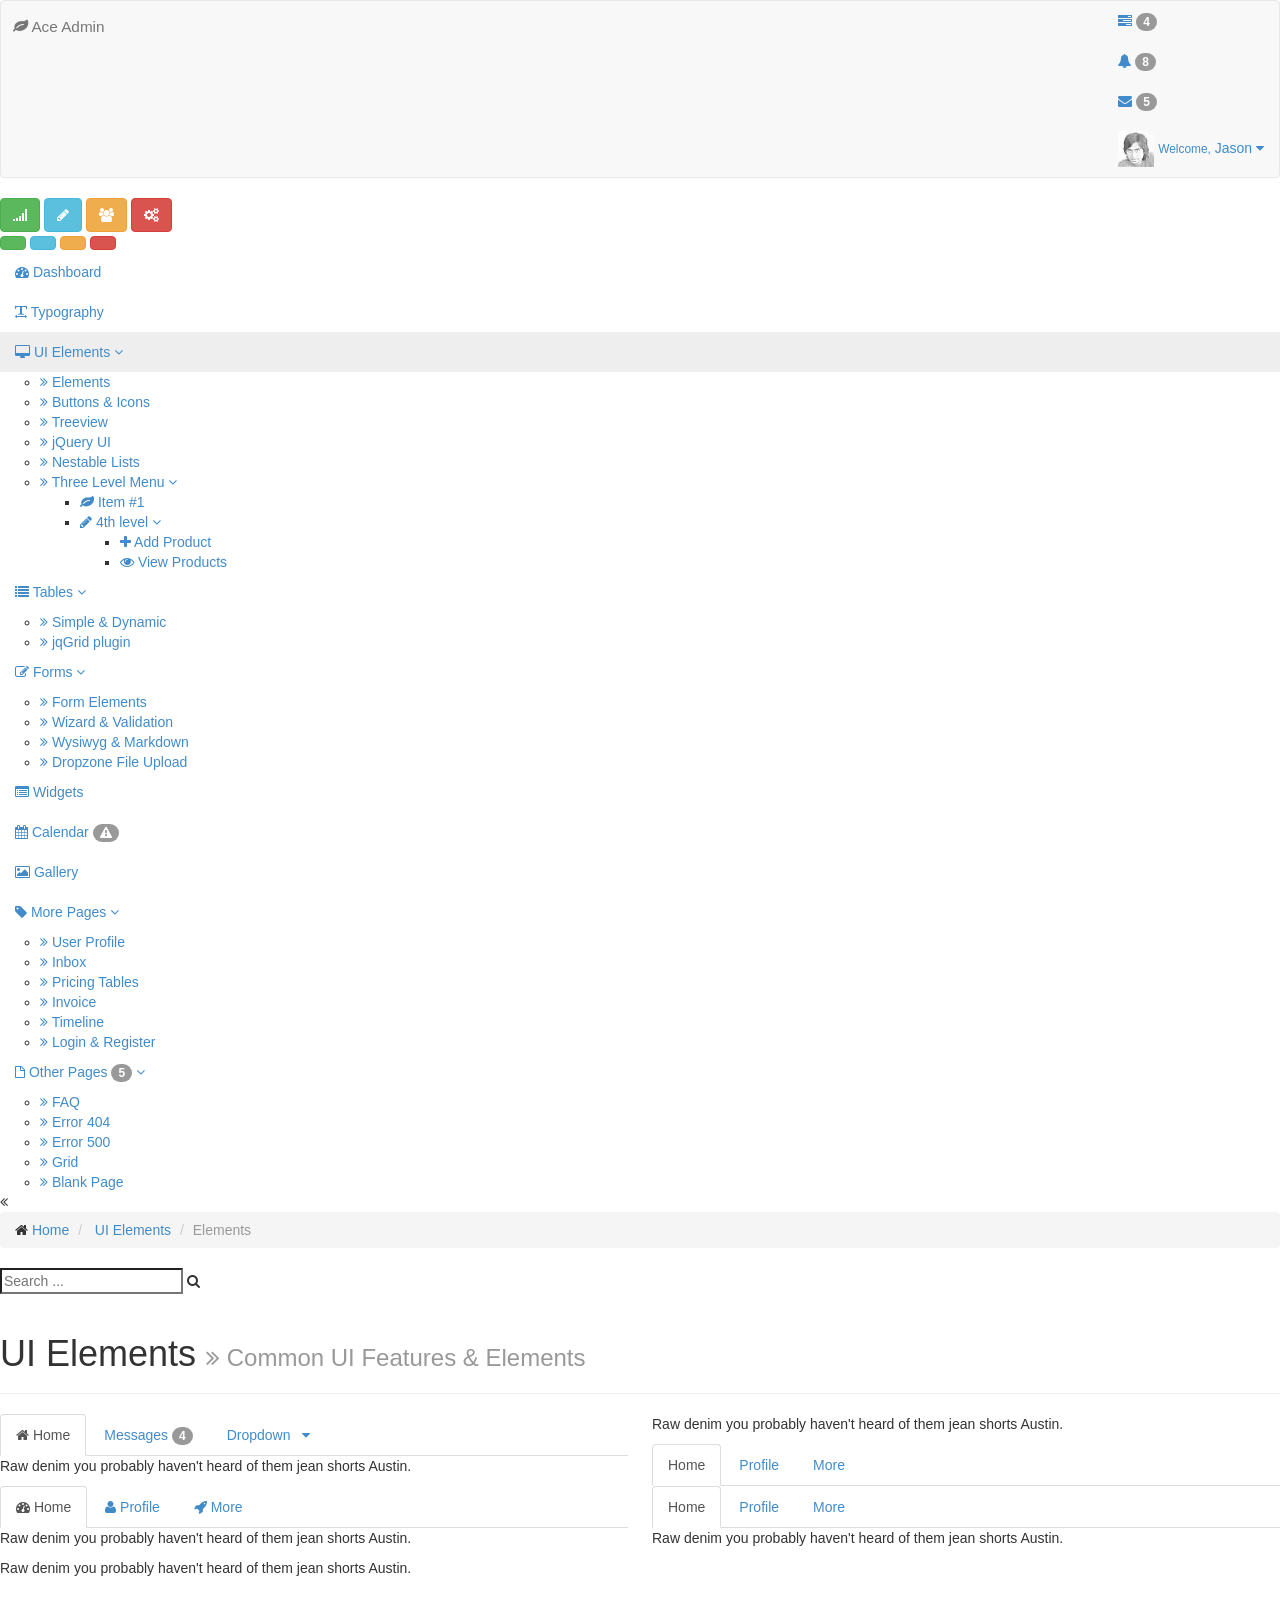
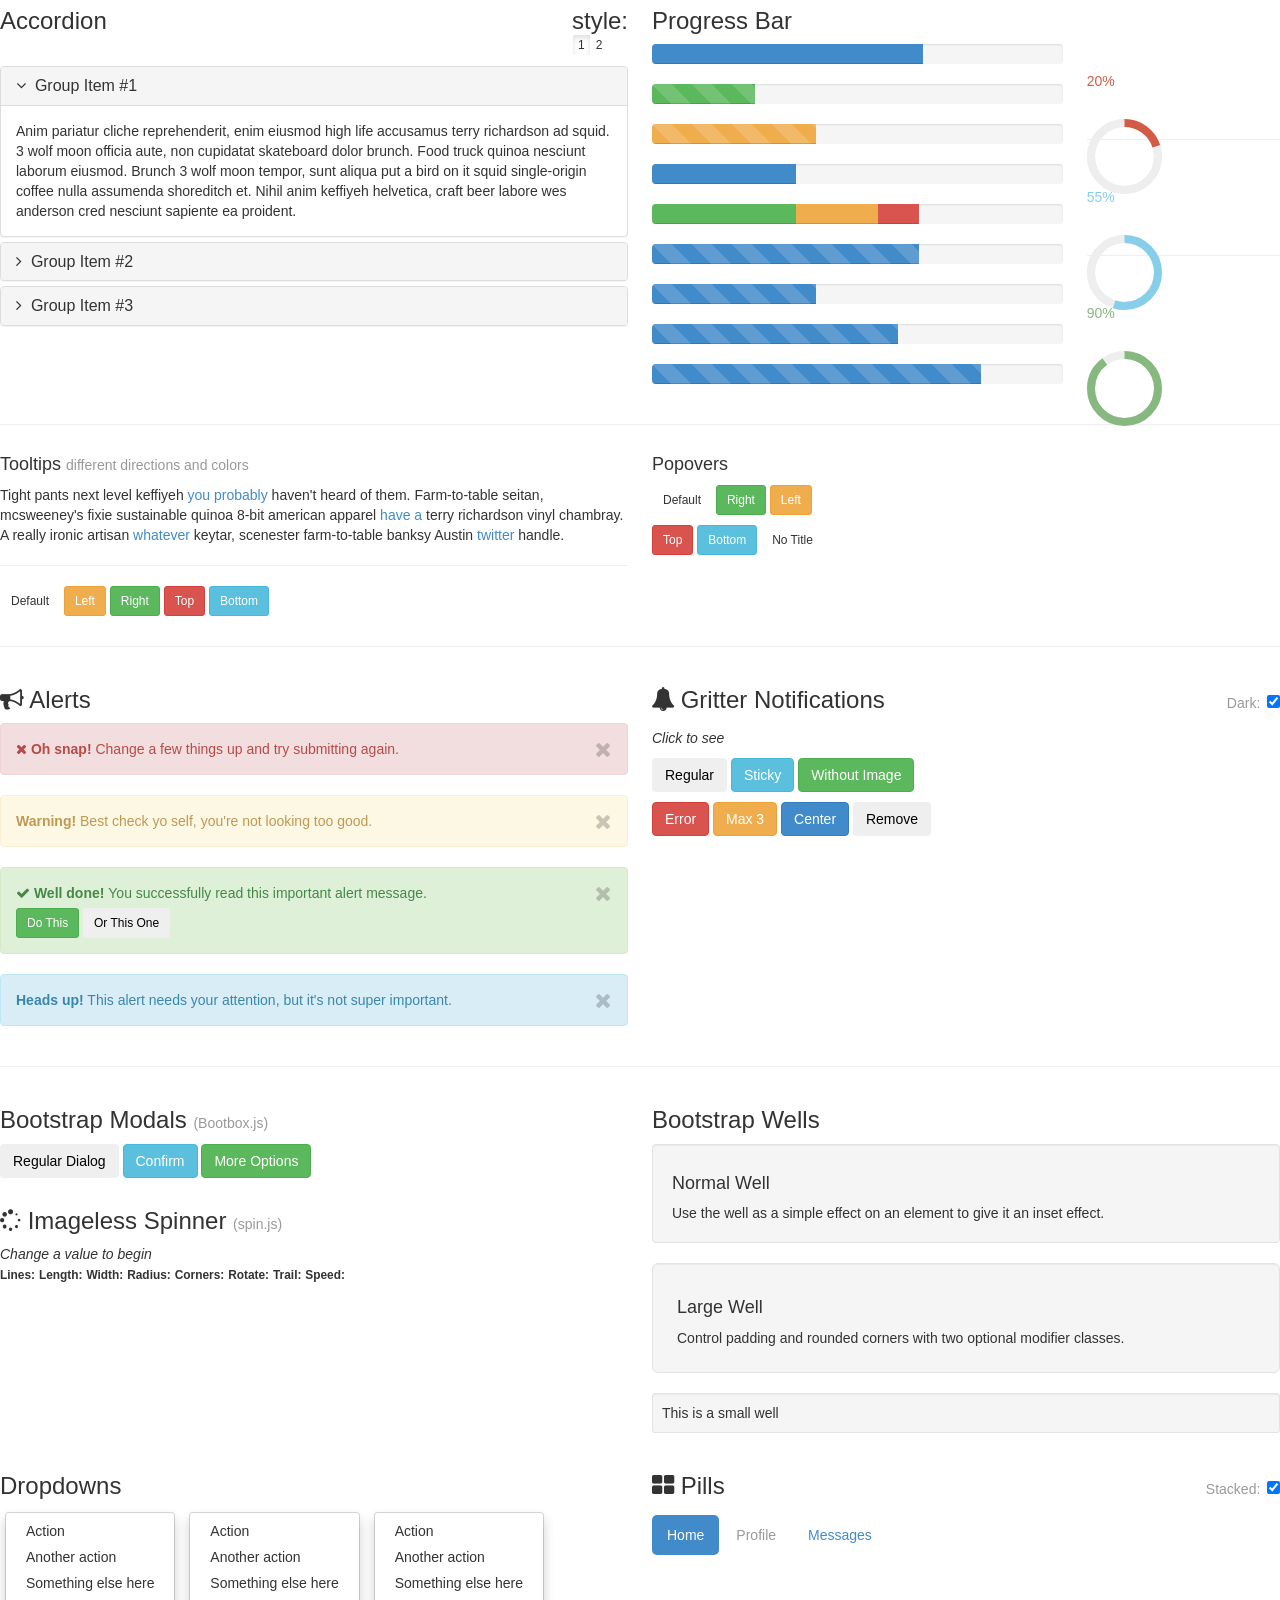
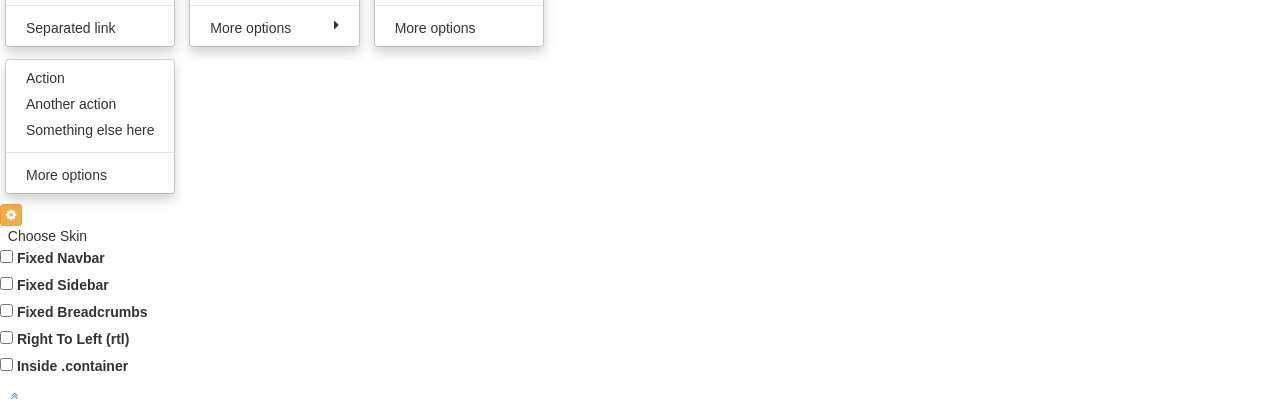
==== src/main/webapp/elements.html @ 05178389 "update" ====
<!DOCTYPE html>
<html lang="en">
	<head>
		<meta charset="utf-8" />
		<title>UI Elements - Ace Admin</title>

		<meta name="description" content="Common UI Features &amp; Elements" />
		<meta name="viewport" content="width=device-width, initial-scale=1.0" />

		<!-- basic styles -->

		<link href="assets/css/bootstrap.min.css" rel="stylesheet" />
		<link rel="stylesheet" href="assets/css/font-awesome.min.css" />

		<!--[if IE 7]>
		  <link rel="stylesheet" href="assets/css/font-awesome-ie7.min.css" />
		<![endif]-->

		<!-- page specific plugin styles -->

		<link rel="stylesheet" href="assets/css/jquery-ui-1.10.3.custom.min.css" />
		<link rel="stylesheet" href="assets/css/jquery.gritter.css" />

		<!-- fonts -->

		<link rel="stylesheet" href="http://fonts.googleapis.com/css?family=Open+Sans:400,300" />

		<!-- ace styles -->

		<link rel="stylesheet" href="assets/css/ace.min.css" />
		<link rel="stylesheet" href="assets/css/ace-rtl.min.css" />
		<link rel="stylesheet" href="assets/css/ace-skins.min.css" />

		<!--[if lte IE 8]>
		  <link rel="stylesheet" href="assets/css/ace-ie.min.css" />
		<![endif]-->

		<!-- inline styles related to this page -->

		<style>
			.spinner-preview {
				width:100px;
				height:100px;
				text-align:center;
				margin-top:60px;
			}
			
			.dropdown-preview {
				margin:0 5px;
				display:inline-block;
			}
			.dropdown-preview  > .dropdown-menu {
				display: block;
				position: static;
				margin-bottom: 5px;
			}
		</style>

		<!-- ace settings handler -->

		<script src="assets/js/ace-extra.min.js"></script>

		<!-- HTML5 shim and Respond.js IE8 support of HTML5 elements and media queries -->

		<!--[if lt IE 9]>
		<script src="assets/js/html5shiv.js"></script>
		<script src="assets/js/respond.min.js"></script>
		<![endif]-->
	</head>

	<body>
		<div class="navbar navbar-default" id="navbar">
			<script type="text/javascript">
				try{ace.settings.check('navbar' , 'fixed')}catch(e){}
			</script>

			<div class="navbar-container" id="navbar-container">
				<div class="navbar-header pull-left">
					<a href="#" class="navbar-brand">
						<small>
							<i class="icon-leaf"></i>
							Ace Admin
						</small>
					</a><!-- /.brand -->
				</div><!-- /.navbar-header -->

				<div class="navbar-header pull-right" role="navigation">
					<ul class="nav ace-nav">
						<li class="grey">
							<a data-toggle="dropdown" class="dropdown-toggle" href="#">
								<i class="icon-tasks"></i>
								<span class="badge badge-grey">4</span>
							</a>

							<ul class="pull-right dropdown-navbar dropdown-menu dropdown-caret dropdown-close">
								<li class="dropdown-header">
									<i class="icon-ok"></i>
									4 Tasks to complete
								</li>

								<li>
									<a href="#">
										<div class="clearfix">
											<span class="pull-left">Software Update</span>
											<span class="pull-right">65%</span>
										</div>

										<div class="progress progress-mini ">
											<div style="width:65%" class="progress-bar "></div>
										</div>
									</a>
								</li>

								<li>
									<a href="#">
										<div class="clearfix">
											<span class="pull-left">Hardware Upgrade</span>
											<span class="pull-right">35%</span>
										</div>

										<div class="progress progress-mini ">
											<div style="width:35%" class="progress-bar progress-bar-danger"></div>
										</div>
									</a>
								</li>

								<li>
									<a href="#">
										<div class="clearfix">
											<span class="pull-left">Unit Testing</span>
											<span class="pull-right">15%</span>
										</div>

										<div class="progress progress-mini ">
											<div style="width:15%" class="progress-bar progress-bar-warning"></div>
										</div>
									</a>
								</li>

								<li>
									<a href="#">
										<div class="clearfix">
											<span class="pull-left">Bug Fixes</span>
											<span class="pull-right">90%</span>
										</div>

										<div class="progress progress-mini progress-striped active">
											<div style="width:90%" class="progress-bar progress-bar-success"></div>
										</div>
									</a>
								</li>

								<li>
									<a href="#">
										See tasks with details
										<i class="icon-arrow-right"></i>
									</a>
								</li>
							</ul>
						</li>

						<li class="purple">
							<a data-toggle="dropdown" class="dropdown-toggle" href="#">
								<i class="icon-bell-alt icon-animated-bell"></i>
								<span class="badge badge-important">8</span>
							</a>

							<ul class="pull-right dropdown-navbar navbar-pink dropdown-menu dropdown-caret dropdown-close">
								<li class="dropdown-header">
									<i class="icon-warning-sign"></i>
									8 Notifications
								</li>

								<li>
									<a href="#">
										<div class="clearfix">
											<span class="pull-left">
												<i class="btn btn-xs no-hover btn-pink icon-comment"></i>
												New Comments
											</span>
											<span class="pull-right badge badge-info">+12</span>
										</div>
									</a>
								</li>

								<li>
									<a href="#">
										<i class="btn btn-xs btn-primary icon-user"></i>
										Bob just signed up as an editor ...
									</a>
								</li>

								<li>
									<a href="#">
										<div class="clearfix">
											<span class="pull-left">
												<i class="btn btn-xs no-hover btn-success icon-shopping-cart"></i>
												New Orders
											</span>
											<span class="pull-right badge badge-success">+8</span>
										</div>
									</a>
								</li>

								<li>
									<a href="#">
										<div class="clearfix">
											<span class="pull-left">
												<i class="btn btn-xs no-hover btn-info icon-twitter"></i>
												Followers
											</span>
											<span class="pull-right badge badge-info">+11</span>
										</div>
									</a>
								</li>

								<li>
									<a href="#">
										See all notifications
										<i class="icon-arrow-right"></i>
									</a>
								</li>
							</ul>
						</li>

						<li class="green">
							<a data-toggle="dropdown" class="dropdown-toggle" href="#">
								<i class="icon-envelope icon-animated-vertical"></i>
								<span class="badge badge-success">5</span>
							</a>

							<ul class="pull-right dropdown-navbar dropdown-menu dropdown-caret dropdown-close">
								<li class="dropdown-header">
									<i class="icon-envelope-alt"></i>
									5 Messages
								</li>

								<li>
									<a href="#">
										<img src="assets/avatars/avatar.png" class="msg-photo" alt="Alex's Avatar" />
										<span class="msg-body">
											<span class="msg-title">
												<span class="blue">Alex:</span>
												Ciao sociis natoque penatibus et auctor ...
											</span>

											<span class="msg-time">
												<i class="icon-time"></i>
												<span>a moment ago</span>
											</span>
										</span>
									</a>
								</li>

								<li>
									<a href="#">
										<img src="assets/avatars/avatar3.png" class="msg-photo" alt="Susan's Avatar" />
										<span class="msg-body">
											<span class="msg-title">
												<span class="blue">Susan:</span>
												Vestibulum id ligula porta felis euismod ...
											</span>

											<span class="msg-time">
												<i class="icon-time"></i>
												<span>20 minutes ago</span>
											</span>
										</span>
									</a>
								</li>

								<li>
									<a href="#">
										<img src="assets/avatars/avatar4.png" class="msg-photo" alt="Bob's Avatar" />
										<span class="msg-body">
											<span class="msg-title">
												<span class="blue">Bob:</span>
												Nullam quis risus eget urna mollis ornare ...
											</span>

											<span class="msg-time">
												<i class="icon-time"></i>
												<span>3:15 pm</span>
											</span>
										</span>
									</a>
								</li>

								<li>
									<a href="inbox.html">
										See all messages
										<i class="icon-arrow-right"></i>
									</a>
								</li>
							</ul>
						</li>

						<li class="light-blue">
							<a data-toggle="dropdown" href="#" class="dropdown-toggle">
								<img class="nav-user-photo" src="assets/avatars/user.jpg" alt="Jason's Photo" />
								<span class="user-info">
									<small>Welcome,</small>
									Jason
								</span>

								<i class="icon-caret-down"></i>
							</a>

							<ul class="user-menu pull-right dropdown-menu dropdown-yellow dropdown-caret dropdown-close">
								<li>
									<a href="#">
										<i class="icon-cog"></i>
										Settings
									</a>
								</li>

								<li>
									<a href="#">
										<i class="icon-user"></i>
										Profile
									</a>
								</li>

								<li class="divider"></li>

								<li>
									<a href="#">
										<i class="icon-off"></i>
										Logout
									</a>
								</li>
							</ul>
						</li>
					</ul><!-- /.ace-nav -->
				</div><!-- /.navbar-header -->
			</div><!-- /.container -->
		</div>

		<div class="main-container" id="main-container">
			<script type="text/javascript">
				try{ace.settings.check('main-container' , 'fixed')}catch(e){}
			</script>

			<div class="main-container-inner">
				<a class="menu-toggler" id="menu-toggler" href="#">
					<span class="menu-text"></span>
				</a>

				<div class="sidebar" id="sidebar">
					<script type="text/javascript">
						try{ace.settings.check('sidebar' , 'fixed')}catch(e){}
					</script>

					<div class="sidebar-shortcuts" id="sidebar-shortcuts">
						<div class="sidebar-shortcuts-large" id="sidebar-shortcuts-large">
							<button class="btn btn-success">
								<i class="icon-signal"></i>
							</button>

							<button class="btn btn-info">
								<i class="icon-pencil"></i>
							</button>

							<button class="btn btn-warning">
								<i class="icon-group"></i>
							</button>

							<button class="btn btn-danger">
								<i class="icon-cogs"></i>
							</button>
						</div>

						<div class="sidebar-shortcuts-mini" id="sidebar-shortcuts-mini">
							<span class="btn btn-success"></span>

							<span class="btn btn-info"></span>

							<span class="btn btn-warning"></span>

							<span class="btn btn-danger"></span>
						</div>
					</div><!-- #sidebar-shortcuts -->

					<ul class="nav nav-list">
						<li>
							<a href="index.html">
								<i class="icon-dashboard"></i>
								<span class="menu-text"> Dashboard </span>
							</a>
						</li>

						<li>
							<a href="typography.html">
								<i class="icon-text-width"></i>
								<span class="menu-text"> Typography </span>
							</a>
						</li>

						<li class="active open">
							<a href="#" class="dropdown-toggle">
								<i class="icon-desktop"></i>
								<span class="menu-text"> UI Elements </span>

								<b class="arrow icon-angle-down"></b>
							</a>

							<ul class="submenu">
								<li class="active">
									<a href="elements.html">
										<i class="icon-double-angle-right"></i>
										Elements
									</a>
								</li>

								<li>
									<a href="buttons.html">
										<i class="icon-double-angle-right"></i>
										Buttons &amp; Icons
									</a>
								</li>

								<li>
									<a href="treeview.html">
										<i class="icon-double-angle-right"></i>
										Treeview
									</a>
								</li>

								<li>
									<a href="jquery-ui.html">
										<i class="icon-double-angle-right"></i>
										jQuery UI
									</a>
								</li>

								<li>
									<a href="nestable-list.html">
										<i class="icon-double-angle-right"></i>
										Nestable Lists
									</a>
								</li>

								<li>
									<a href="#" class="dropdown-toggle">
										<i class="icon-double-angle-right"></i>

										Three Level Menu
										<b class="arrow icon-angle-down"></b>
									</a>

									<ul class="submenu">
										<li>
											<a href="#">
												<i class="icon-leaf"></i>
												Item #1
											</a>
										</li>

										<li>
											<a href="#" class="dropdown-toggle">
												<i class="icon-pencil"></i>

												4th level
												<b class="arrow icon-angle-down"></b>
											</a>

											<ul class="submenu">
												<li>
													<a href="#">
														<i class="icon-plus"></i>
														Add Product
													</a>
												</li>

												<li>
													<a href="#">
														<i class="icon-eye-open"></i>
														View Products
													</a>
												</li>
											</ul>
										</li>
									</ul>
								</li>
							</ul>
						</li>

						<li>
							<a href="#" class="dropdown-toggle">
								<i class="icon-list"></i>
								<span class="menu-text"> Tables </span>

								<b class="arrow icon-angle-down"></b>
							</a>

							<ul class="submenu">
								<li>
									<a href="tables.html">
										<i class="icon-double-angle-right"></i>
										Simple &amp; Dynamic
									</a>
								</li>

								<li>
									<a href="jqgrid.html">
										<i class="icon-double-angle-right"></i>
										jqGrid plugin
									</a>
								</li>
							</ul>
						</li>

						<li>
							<a href="#" class="dropdown-toggle">
								<i class="icon-edit"></i>
								<span class="menu-text"> Forms </span>

								<b class="arrow icon-angle-down"></b>
							</a>

							<ul class="submenu">
								<li>
									<a href="form-elements.html">
										<i class="icon-double-angle-right"></i>
										Form Elements
									</a>
								</li>

								<li>
									<a href="form-wizard.html">
										<i class="icon-double-angle-right"></i>
										Wizard &amp; Validation
									</a>
								</li>

								<li>
									<a href="wysiwyg.html">
										<i class="icon-double-angle-right"></i>
										Wysiwyg &amp; Markdown
									</a>
								</li>

								<li>
									<a href="dropzone.html">
										<i class="icon-double-angle-right"></i>
										Dropzone File Upload
									</a>
								</li>
							</ul>
						</li>

						<li>
							<a href="widgets.html">
								<i class="icon-list-alt"></i>
								<span class="menu-text"> Widgets </span>
							</a>
						</li>

						<li>
							<a href="calendar.html">
								<i class="icon-calendar"></i>

								<span class="menu-text">
									Calendar
									<span class="badge badge-transparent tooltip-error" title="2&nbsp;Important&nbsp;Events">
										<i class="icon-warning-sign red bigger-130"></i>
									</span>
								</span>
							</a>
						</li>

						<li>
							<a href="gallery.html">
								<i class="icon-picture"></i>
								<span class="menu-text"> Gallery </span>
							</a>
						</li>

						<li>
							<a href="#" class="dropdown-toggle">
								<i class="icon-tag"></i>
								<span class="menu-text"> More Pages </span>

								<b class="arrow icon-angle-down"></b>
							</a>

							<ul class="submenu">
								<li>
									<a href="profile.html">
										<i class="icon-double-angle-right"></i>
										User Profile
									</a>
								</li>

								<li>
									<a href="inbox.html">
										<i class="icon-double-angle-right"></i>
										Inbox
									</a>
								</li>

								<li>
									<a href="pricing.html">
										<i class="icon-double-angle-right"></i>
										Pricing Tables
									</a>
								</li>

								<li>
									<a href="invoice.html">
										<i class="icon-double-angle-right"></i>
										Invoice
									</a>
								</li>

								<li>
									<a href="timeline.html">
										<i class="icon-double-angle-right"></i>
										Timeline
									</a>
								</li>

								<li>
									<a href="login.html">
										<i class="icon-double-angle-right"></i>
										Login &amp; Register
									</a>
								</li>
							</ul>
						</li>

						<li>
							<a href="#" class="dropdown-toggle">
								<i class="icon-file-alt"></i>

								<span class="menu-text">
									Other Pages
									<span class="badge badge-primary ">5</span>
								</span>

								<b class="arrow icon-angle-down"></b>
							</a>

							<ul class="submenu">
								<li>
									<a href="faq.html">
										<i class="icon-double-angle-right"></i>
										FAQ
									</a>
								</li>

								<li>
									<a href="error-404.html">
										<i class="icon-double-angle-right"></i>
										Error 404
									</a>
								</li>

								<li>
									<a href="error-500.html">
										<i class="icon-double-angle-right"></i>
										Error 500
									</a>
								</li>

								<li>
									<a href="grid.html">
										<i class="icon-double-angle-right"></i>
										Grid
									</a>
								</li>

								<li>
									<a href="blank.html">
										<i class="icon-double-angle-right"></i>
										Blank Page
									</a>
								</li>
							</ul>
						</li>
					</ul><!-- /.nav-list -->

					<div class="sidebar-collapse" id="sidebar-collapse">
						<i class="icon-double-angle-left" data-icon1="icon-double-angle-left" data-icon2="icon-double-angle-right"></i>
					</div>

					<script type="text/javascript">
						try{ace.settings.check('sidebar' , 'collapsed')}catch(e){}
					</script>
				</div>

				<div class="main-content">
					<div class="breadcrumbs" id="breadcrumbs">
						<script type="text/javascript">
							try{ace.settings.check('breadcrumbs' , 'fixed')}catch(e){}
						</script>

						<ul class="breadcrumb">
							<li>
								<i class="icon-home home-icon"></i>
								<a href="#">Home</a>
							</li>

							<li>
								<a href="#">UI Elements</a>
							</li>
							<li class="active">Elements</li>
						</ul><!-- .breadcrumb -->

						<div class="nav-search" id="nav-search">
							<form class="form-search">
								<span class="input-icon">
									<input type="text" placeholder="Search ..." class="nav-search-input" id="nav-search-input" autocomplete="off" />
									<i class="icon-search nav-search-icon"></i>
								</span>
							</form>
						</div><!-- #nav-search -->
					</div>

					<div class="page-content">
						<div class="page-header">
							<h1>
								UI Elements
								<small>
									<i class="icon-double-angle-right"></i>
									Common UI Features &amp; Elements
								</small>
							</h1>
						</div><!-- /.page-header -->

						<div class="row">
							<div class="col-xs-12">
								<!-- PAGE CONTENT BEGINS -->

								<div class="row">
									<div class="col-sm-6">
										<div class="tabbable">
											<ul class="nav nav-tabs" id="myTab">
												<li class="active">
													<a data-toggle="tab" href="#home">
														<i class="green icon-home bigger-110"></i>
														Home
													</a>
												</li>

												<li>
													<a data-toggle="tab" href="#profile">
														Messages
														<span class="badge badge-danger">4</span>
													</a>
												</li>

												<li class="dropdown">
													<a data-toggle="dropdown" class="dropdown-toggle" href="#">
														Dropdown &nbsp;
														<i class="icon-caret-down bigger-110 width-auto"></i>
													</a>

													<ul class="dropdown-menu dropdown-info">
														<li>
															<a data-toggle="tab" href="#dropdown1">@fat</a>
														</li>

														<li>
															<a data-toggle="tab" href="#dropdown2">@mdo</a>
														</li>
													</ul>
												</li>
											</ul>

											<div class="tab-content">
												<div id="home" class="tab-pane in active">
													<p>Raw denim you probably haven't heard of them jean shorts Austin.</p>
												</div>

												<div id="profile" class="tab-pane">
													<p>Food truck fixie locavore, accusamus mcsweeney's marfa nulla single-origin coffee squid.</p>
												</div>

												<div id="dropdown1" class="tab-pane">
													<p>Etsy mixtape wayfarers, ethical wes anderson tofu before they sold out mcsweeney's organic lomo retro fanny pack lo-fi farm-to-table readymade.</p>
												</div>

												<div id="dropdown2" class="tab-pane">
													<p>Trust fund seitan letterpress, keytar raw denim keffiyeh etsy art party before they sold out master cleanse gluten-free squid scenester freegan cosby sweater. Fanny pack portland seitan DIY, art party locavore wolf cliche high life echo park Austin.</p>
												</div>
											</div>
										</div>
									</div><!-- /span -->

									<div class="vspace-xs-6"></div>

									<div class="col-sm-6">
										<div class="tabbable tabs-below">
											<div class="tab-content">
												<div id="home2" class="tab-pane in active">
													<p>Raw denim you probably haven't heard of them jean shorts Austin.</p>
												</div>

												<div id="profile2" class="tab-pane">
													<p>Food truck fixie locavore, accusamus mcsweeney's marfa nulla single-origin coffee squid.</p>
												</div>

												<div id="dropdown12" class="tab-pane">
													<p>Etsy mixtape wayfarers, ethical wes anderson tofu before they sold out mcsweeney's organic lomo retro fanny pack lo-fi farm-to-table readymade.</p>
												</div>
											</div>

											<ul class="nav nav-tabs" id="myTab2">
												<li class="active">
													<a data-toggle="tab" href="#home2">Home</a>
												</li>

												<li>
													<a data-toggle="tab" href="#profile2">Profile</a>
												</li>

												<li>
													<a data-toggle="tab" href="#dropdown12">More</a>
												</li>
											</ul>
										</div>
									</div>
								</div><!-- /row -->

								<div class="space"></div>

								<div class="row">
									<div class="col-sm-6">
										<div class="tabbable tabs-left">
											<ul class="nav nav-tabs" id="myTab3">
												<li class="active">
													<a data-toggle="tab" href="#home3">
														<i class="pink icon-dashboard bigger-110"></i>
														Home
													</a>
												</li>

												<li>
													<a data-toggle="tab" href="#profile3">
														<i class="blue icon-user bigger-110"></i>
														Profile
													</a>
												</li>

												<li>
													<a data-toggle="tab" href="#dropdown13">
														<i class="icon-rocket"></i>
														More
													</a>
												</li>
											</ul>

											<div class="tab-content">
												<div id="home3" class="tab-pane in active">
													<p>Raw denim you probably haven't heard of them jean shorts Austin.</p>
													<p>Raw denim you probably haven't heard of them jean shorts Austin.</p>
												</div>

												<div id="profile3" class="tab-pane">
													<p>Food truck fixie locavore, accusamus mcsweeney's marfa nulla single-origin coffee squid.</p>
													<p>Raw denim you probably haven't heard of them jean shorts Austin.</p>
												</div>

												<div id="dropdown13" class="tab-pane">
													<p>Etsy mixtape wayfarers, ethical wes anderson tofu before they sold out mcsweeney's organic lomo retro fanny pack lo-fi farm-to-table readymade.</p>
													<p>Raw denim you probably haven't heard of them jean shorts Austin.</p>
												</div>
											</div>
										</div>
									</div><!-- /span -->

									<div class="vspace-sm-6"></div>

									<div class="col-sm-6">
										<div class="tabbable">
											<ul class="nav nav-tabs padding-12 tab-color-blue background-blue" id="myTab4">
												<li class="active">
													<a data-toggle="tab" href="#home4">Home</a>
												</li>

												<li>
													<a data-toggle="tab" href="#profile4">Profile</a>
												</li>

												<li>
													<a data-toggle="tab" href="#dropdown14">More</a>
												</li>
											</ul>

											<div class="tab-content">
												<div id="home4" class="tab-pane in active">
													<p>Raw denim you probably haven't heard of them jean shorts Austin.</p>
												</div>

												<div id="profile4" class="tab-pane">
													<p>Food truck fixie locavore, accusamus mcsweeney's marfa nulla single-origin coffee squid.</p>
												</div>

												<div id="dropdown14" class="tab-pane">
													<p>Etsy mixtape wayfarers, ethical wes anderson tofu before they sold out mcsweeney's organic lomo retro fanny pack lo-fi farm-to-table readymade.</p>
												</div>
											</div>
										</div>
									</div><!-- /span -->
								</div><!-- /row -->

								<div class="hr hr-double hr-dotted hr18"></div>

								<div class="row">
									<div class="col-sm-6">
										<h3 class="row header smaller lighter blue">
											<span class="col-xs-6"> Accordion </span><!-- /span -->

											<span class="col-xs-6">
												<span class="pull-right inline">
													<span class="grey smaller-80 bolder">style:</span>

													<span class="btn-toolbar inline middle no-margin">
														<span id="accordion-style" data-toggle="buttons" class="btn-group no-margin">
															<label class="btn btn-xs btn-yellow active">
																<input type="radio" value="1" />
																1
															</label>

															<label class="btn btn-xs btn-yellow">
																<input type="radio" value="2" />
																2
															</label>
														</span>
													</span>
												</span>
											</span><!-- /span -->
										</h3>

										<div id="accordion" class="accordion-style1 panel-group">
											<div class="panel panel-default">
												<div class="panel-heading">
													<h4 class="panel-title">
														<a class="accordion-toggle" data-toggle="collapse" data-parent="#accordion" href="#collapseOne">
															<i class="icon-angle-down bigger-110" data-icon-hide="icon-angle-down" data-icon-show="icon-angle-right"></i>
															&nbsp;Group Item #1
														</a>
													</h4>
												</div>

												<div class="panel-collapse collapse in" id="collapseOne">
													<div class="panel-body">
														Anim pariatur cliche reprehenderit, enim eiusmod high life accusamus terry richardson ad squid. 3 wolf moon officia aute, non cupidatat skateboard dolor brunch. Food truck quinoa nesciunt laborum eiusmod. Brunch 3 wolf moon tempor, sunt aliqua put a bird on it squid single-origin coffee nulla assumenda shoreditch et. Nihil anim keffiyeh helvetica, craft beer labore wes anderson cred nesciunt sapiente ea proident.
													</div>
												</div>
											</div>

											<div class="panel panel-default">
												<div class="panel-heading">
													<h4 class="panel-title">
														<a class="accordion-toggle collapsed" data-toggle="collapse" data-parent="#accordion" href="#collapseTwo">
															<i class="icon-angle-right bigger-110" data-icon-hide="icon-angle-down" data-icon-show="icon-angle-right"></i>
															&nbsp;Group Item #2
														</a>
													</h4>
												</div>

												<div class="panel-collapse collapse" id="collapseTwo">
													<div class="panel-body">
														Anim pariatur cliche reprehenderit, enim eiusmod high life accusamus terry richardson ad squid. 3 wolf moon officia aute, non cupidatat skateboard dolor brunch. Food truck quinoa nesciunt laborum eiusmod. Brunch 3 wolf moon tempor, sunt aliqua put a bird on it squid single-origin coffee nulla assumenda shoreditch et. Nihil anim keffiyeh helvetica, craft beer labore wes anderson cred nesciunt sapiente ea proident.
													</div>
												</div>
											</div>

											<div class="panel panel-default">
												<div class="panel-heading">
													<h4 class="panel-title">
														<a class="accordion-toggle collapsed" data-toggle="collapse" data-parent="#accordion" href="#collapseThree">
															<i class="icon-angle-right bigger-110" data-icon-hide="icon-angle-down" data-icon-show="icon-angle-right"></i>
															&nbsp;Group Item #3
														</a>
													</h4>
												</div>

												<div class="panel-collapse collapse" id="collapseThree">
													<div class="panel-body">
														Anim pariatur cliche reprehenderit, enim eiusmod high life accusamus terry richardson ad squid. 3 wolf moon officia aute, non cupidatat skateboard dolor brunch. Food truck quinoa nesciunt laborum eiusmod. Brunch 3 wolf moon tempor, sunt aliqua put a bird on it squid single-origin coffee nulla assumenda shoreditch et.
													</div>
												</div>
											</div>
										</div>
									</div><!-- /span -->

									<div class="col-sm-6">
										<h3 class="header smaller lighter green">Progress Bar</h3>

										<div class="row">
											<div class="col-xs-8">
												<div class="progress" data-percent="66%">
													<div class="progress-bar" style="width:66%;"></div>
												</div>

												<div class="progress progress-striped" data-percent="25%">
													<div class="progress-bar progress-bar-success" style="width: 25%;"></div>
												</div>

												<div class="progress progress-small progress-striped active">
													<div class="progress-bar progress-bar-warning" style="width: 40%;"></div>
												</div>

												<div class="progress progress-mini">
													<div class="progress-bar progress-danger" style="width: 35%;"></div>
												</div>

												<div class="progress">
													<div class="progress-bar progress-bar-success" style="width: 35%;"></div>

													<div class="progress-bar progress-bar-warning" style="width: 20%;"></div>

													<div class="progress-bar progress-bar-danger" style="width: 10%;"></div>
												</div>

												<div class="progress progress-striped">
													<div class="progress-bar progress-bar-purple" style="width: 65%"></div>
												</div>

												<div class="progress progress-striped">
													<div class="progress-bar progress-bar-pink" style="width: 40%"></div>
												</div>

												<div class="progress progress-striped active">
													<div class="progress-bar progress-bar-yellow" style="width: 60%"></div>
												</div>

												<div class="progress progress-striped">
													<div class="progress-bar progress-bar-inverse" style="width: 80%"></div>
												</div>
											</div><!-- /span -->

											<div class="col-xs-4 center">
												<div class="easy-pie-chart percentage" data-percent="20" data-color="#D15B47">
													<span class="percent">20</span>%
												</div>

												<hr />
												<div class="easy-pie-chart percentage" data-percent="55" data-color="#87CEEB">
													<span class="percent">55</span>%
												</div>

												<hr />
												<div class="easy-pie-chart percentage" data-percent="90" data-color="#87B87F">
													<span class="percent">90</span>%
												</div>
											</div><!-- /span -->
										</div><!-- /row-fluid -->
									</div><!-- /span -->
								</div><!-- /row -->

								<hr />
								<div class="row">
									<div class="col-sm-6">
										<div class="widget-box">
											<div class="widget-header">
												<h4 class="smaller">
													Tooltips
													<small>different directions and colors</small>
												</h4>
											</div>

											<div class="widget-body">
												<div class="widget-main">
													<p class="muted">
														Tight pants next level keffiyeh
														<a title="Default tooltip" data-rel="tooltip" href="#">you probably</a>
														haven't heard of them. Farm-to-table seitan, mcsweeney's fixie sustainable quinoa 8-bit american apparel
														<a title="Another tooltip" data-rel="tooltip" href="#">have a</a>
														terry richardson vinyl chambray. A really ironic artisan
														<a data-rel="tooltip" href="#" data-original-title="Another one here too">whatever</a>
														keytar, scenester farm-to-table banksy Austin
														<a title="The last tip!" data-rel="tooltip" href="#">twitter</a>
														handle.
													</p>

													<hr />
													<p>
														<span class="btn btn-sm" data-rel="tooltip" title="Default">Default</span>
														<span class="btn btn-warning btn-sm tooltip-warning" data-rel="tooltip" data-placement="left" title="Left Warning">Left</span>
														<span class="btn btn-success btn-sm tooltip-success" data-rel="tooltip" data-placement="right" title="Right Success">Right</span>
														<span class="btn btn-danger btn-sm tooltip-error" data-rel="tooltip" data-placement="top" title="Top Danger">Top</span>
														<span class="btn btn-info btn-sm tooltip-info" data-rel="tooltip" data-placement="bottom" title="Bottm Info">Bottom</span>
													</p>
												</div>
											</div>
										</div>
									</div><!-- /span -->

									<div class="col-sm-6">
										<div class="widget-box">
											<div class="widget-header">
												<h4 class="smaller">Popovers</h4>
											</div>

											<div class="widget-body">
												<div class="widget-main">
													<p>
														<span class="btn btn-sm" data-rel="popover" title="Default" data-content="Heads up! This alert needs your attention, but it's not super important.">Default</span>
														<span class="btn btn-success btn-sm tooltip-success" data-rel="popover" data-placement="right" title="<i class='icon-ok green'></i> Right Success" data-content="Well done! You successfully read this important alert message.">Right</span>
														<span class="btn btn-warning btn-sm tooltip-warning" data-rel="popover" data-placement="left" title="<i class='icon-warning-sign orange'></i> Left Warning" data-content="Warning! Best check yo self, you're not looking too good.">Left</span>
													</p>

													<p>
														<span class="btn btn-danger btn-sm tooltip-error" data-rel="popover" data-placement="top" data-original-title="<i class='icon-bolt red'></i> Top Danger" data-content="Oh snap! Change a few things up and try submitting again.">Top</span>
														<span class="btn btn-info btn-sm tooltip-info" data-rel="popover" data-placement="bottom" title="Some Info" data-content=" Heads up! This alert needs your attention, but it's not super important.">Bottom</span>
														<span class="btn btn-inverse btn-sm popover-notitle" data-rel="popover" data-placement="bottom" data-content="Popover without a title!">No Title</span>
													</p>
												</div>
											</div>
										</div>
									</div><!-- /span -->
								</div><!-- /row -->

								<hr />
								<div class="row">
									<div class="col-sm-6">
										<h3 class="header smaller lighter green">
											<i class="icon-bullhorn"></i>
											Alerts
										</h3>

										<div class="alert alert-danger">
											<button type="button" class="close" data-dismiss="alert">
												<i class="icon-remove"></i>
											</button>

											<strong>
												<i class="icon-remove"></i>
												Oh snap!
											</strong>

											Change a few things up and try submitting again.
											<br />
										</div>

										<div class="alert alert-warning">
											<button type="button" class="close" data-dismiss="alert">
												<i class="icon-remove"></i>
											</button>
											<strong>Warning!</strong>

											Best check yo self, you're not looking too good.
											<br />
										</div>

										<div class="alert alert-block alert-success">
											<button type="button" class="close" data-dismiss="alert">
												<i class="icon-remove"></i>
											</button>

											<p>
												<strong>
													<i class="icon-ok"></i>
													Well done!
												</strong>
												You successfully read this important alert message.
											</p>

											<p>
												<button class="btn btn-sm btn-success">Do This</button>
												<button class="btn btn-sm">Or This One</button>
											</p>
										</div>

										<div class="alert alert-info">
											<button type="button" class="close" data-dismiss="alert">
												<i class="icon-remove"></i>
											</button>
											<strong>Heads up!</strong>

											This alert needs your attention, but it's not super important.
											<br />
										</div>
									</div><!-- /span -->

									<div class="col-sm-6">
										<h3 class="row header smaller lighter orange">
											<span class="col-sm-8">
												<i class="icon-bell-alt"></i>
												Gritter Notifications
											</span><!-- /span -->

											<span class="col-sm-4">
												<label class="pull-right inline">
													<small class="muted">Dark:</small>

													<input id="gritter-light" checked="" type="checkbox" class="ace ace-switch ace-switch-5" />
													<span class="lbl"></span>
												</label>
											</span><!-- /span -->
										</h3>

										<p>
											<i>Click to see</i>
										</p>

										<p>
											<button class="btn" id="gritter-regular">Regular</button>
											<button class="btn btn-info" id="gritter-sticky">Sticky</button>
											<button class="btn btn-success" id="gritter-without-image">Without Image</button>
										</p>

										<p>
											<button class="btn btn-danger" id="gritter-error">Error</button>
											<button class="btn btn-warning" id="gritter-max3">Max 3</button>
											<button class="btn btn-primary" id="gritter-center">Center</button>
											<button class="btn btn-inverse" id="gritter-remove">Remove</button>
										</p>
									</div><!-- /span -->
								</div><!-- /row -->

								<hr />
								<div class="row">
									<div class="col-sm-6">
										<div>
											<h3 class="header smaller lighter purple">
												Bootstrap Modals
												<small>(Bootbox.js)</small>
											</h3>

											<p>
												<button class="btn" id="bootbox-regular">Regular Dialog</button>
												<button class="btn btn-info" id="bootbox-confirm">Confirm</button>
												<button class="btn btn-success" id="bootbox-options">More Options</button>
											</p>
										</div><!-- /row -->

										<div class="space-24"></div>

										<div class="row">
											<div class="col-xs-12">
												<h3 class="header smaller lighter grey">
													<i class="icon-spinner icon-spin orange bigger-125"></i>
													Imageless Spinner
													<small>(spin.js)</small>
												</h3>
											</div>

											<div class="col-xs-12">
												<i>Change a value to begin</i>

												<div class="pull-right center spinner-preview" id="spinner-preview"></div>

												<form class="form-horizontal" id="spinner-opts">
													<label>
														<small class="lighter">Lines:</small>

														<input class="hidden" type="text" name="lines" data-min="5" data-max="16" data-step="2" value="12" />
													</label>

													<label>
														<small class="lighter">Length:</small>

														<input class="hidden" type="text" name="length" data-min="0" data-max="30" value="7" />
													</label>

													<label>
														<small class="lighter">Width:</small>

														<input class="hidden" type="text" name="width" data-min="2" data-max="20" value="4" />
													</label>

													<label>
														<small class="lighter">Radius:</small>

														<input class="hidden" type="text" name="radius" data-min="0" data-max="40" value="10" />
													</label>

													<label>
														<small class="lighter">Corners:</small>

														<input class="hidden" type="text" name="corners" data-min="0" data-max="1" data-step="0.1" value="1" />
													</label>

													<label>
														<small class="lighter">Rotate:</small>

														<input class="hidden" type="text" name="rotate" data-min="0" data-max="90" value="0" />
													</label>

													<label>
														<small class="lighter">Trail:</small>

														<input class="hidden" type="text" name="trail" data-min="10" data-max="100" value="60" />
													</label>

													<label>
														<small class="lighter">Speed:</small>

														<input class="hidden" type="text" name="speed" data-min="0.5" data-max="2.2" data-step="0.1" value="1" />
													</label>
												</form>
											</div><!-- /row -->
										</div><!-- /row -->
									</div><!-- /span -->

									<div class="col-sm-6">
										<h3 class="header smaller lighter red">Bootstrap Wells</h3>

										<div class="well">
											<h4 class="green smaller lighter">Normal Well</h4>
											Use the well as a simple effect on an element to give it an inset effect.
										</div>

										<div class="well well-lg">
											<h4 class="blue">Large Well</h4>
											Control padding and rounded corners with two optional modifier classes.
										</div>
										<div class="well well-sm"> This is a small well </div>
									</div><!-- /span -->
								</div><!-- /row -->

								<div class="row">
									<div class="col-sm-6">
										<h3 class="header smaller lighter green">Dropdowns</h3>

										<div class="dropdown dropdown-preview">
											<ul class="dropdown-menu">
												<li>
													<a href="#" tabindex="-1">Action</a>
												</li>

												<li>
													<a href="#" tabindex="-1">Another action</a>
												</li>

												<li>
													<a href="#" tabindex="-1">Something else here</a>
												</li>

												<li class="divider"></li>

												<li>
													<a href="#" tabindex="-1">Separated link</a>
												</li>
											</ul>
										</div>

										<div class="dropdown dropdown-preview">
											<ul class="dropdown-menu dropdown-danger">
												<li>
													<a href="#" tabindex="-1">Action</a>
												</li>

												<li>
													<a href="#" tabindex="-1">Another action</a>
												</li>

												<li>
													<a href="#" tabindex="-1">Something else here</a>
												</li>

												<li class="divider"></li>

												<li class="dropdown-hover">
													<a href="#" tabindex="-1" class="clearfix">
														<span class="pull-left">More options</span>

														<i class="icon-caret-right pull-right"></i>
													</a>

													<ul class="dropdown-menu dropdown-danger  pull-right">
														<li>
															<a href="#" tabindex="-1">Second level link</a>
														</li>

														<li>
															<a href="#" tabindex="-1">Second level link</a>
														</li>

														<li>
															<a href="#" tabindex="-1">Second level link</a>
														</li>

														<li>
															<a href="#" tabindex="-1">Second level link</a>
														</li>

														<li>
															<a href="#" tabindex="-1">Second level link</a>
														</li>
													</ul>
												</li>
											</ul>
										</div>

										<div class="dropup dropdown-preview">
											<ul class="dropdown-menu dropdown-purple">
												<li>
													<a href="#" tabindex="-1">Action</a>
												</li>

												<li>
													<a href="#" tabindex="-1">Another action</a>
												</li>

												<li>
													<a href="#" tabindex="-1">Something else here</a>
												</li>

												<li class="divider"></li>

												<li class="dropdown-hover dropup">
													<a href="#" tabindex="-1">More options</a>

													<ul class="dropdown-menu pull-right">
														<li>
															<a href="#" tabindex="-1">Second level link</a>
														</li>

														<li>
															<a href="#" tabindex="-1">Second level link</a>
														</li>

														<li>
															<a href="#" tabindex="-1">Second level link</a>
														</li>

														<li>
															<a href="#" tabindex="-1">Second level link</a>
														</li>

														<li>
															<a href="#" tabindex="-1">Second level link</a>
														</li>
													</ul>
												</li>
											</ul>
										</div>

										<div class="dropup dropdown-preview">
											<ul class="dropdown-menu dropdown-light">
												<li>
													<a href="#" tabindex="-1">Action</a>
												</li>

												<li>
													<a href="#" tabindex="-1">Another action</a>
												</li>

												<li>
													<a href="#" tabindex="-1">Something else here</a>
												</li>

												<li class="divider"></li>

												<li class="dropup dropdown-hover">
													<a href="#" tabindex="-1">More options</a>

													<ul class="dropdown-menu pull-left">
														<li>
															<a href="#" tabindex="-1">Second level link</a>
														</li>

														<li>
															<a href="#" tabindex="-1">Second level link</a>
														</li>

														<li>
															<a href="#" tabindex="-1">Second level link</a>
														</li>

														<li>
															<a href="#" tabindex="-1">Second level link</a>
														</li>

														<li>
															<a href="#" tabindex="-1">Second level link</a>
														</li>
													</ul>
												</li>
											</ul>
										</div>
									</div>

									<div class="col-sm-6">
										<h3 class="row header smaller lighter blue">
											<span class="col-sm-7">
												<i class="icon-th-large"></i>
												Pills
											</span><!-- /span -->

											<span class="col-sm-5">
												<label class="pull-right inline">
													<small class="muted">Stacked:</small>

													<input id="id-pills-stacked" checked="" type="checkbox" class="ace ace-switch ace-switch-5" />
													<span class="lbl"></span>
												</label>
											</span><!-- /span -->
										</h3>

										<ul class="nav nav-pills">
											<li class="active">
												<a href="#">Home</a>
											</li>

											<li class="disabled">
												<a href="#">Profile</a>
											</li>

											<li>
												<a href="#">Messages</a>
											</li>
										</ul>
									</div>
								</div>

								<script type="text/javascript">
									var $path_assets = "assets";//this will be used in gritter alerts containing images
								</script>

								<!-- PAGE CONTENT ENDS -->
							</div><!-- /.col -->
						</div><!-- /.row -->
					</div><!-- /.page-content -->
				</div><!-- /.main-content -->

				<div class="ace-settings-container" id="ace-settings-container">
					<div class="btn btn-app btn-xs btn-warning ace-settings-btn" id="ace-settings-btn">
						<i class="icon-cog bigger-150"></i>
					</div>

					<div class="ace-settings-box" id="ace-settings-box">
						<div>
							<div class="pull-left">
								<select id="skin-colorpicker" class="hide">
									<option data-skin="default" value="#438EB9">#438EB9</option>
									<option data-skin="skin-1" value="#222A2D">#222A2D</option>
									<option data-skin="skin-2" value="#C6487E">#C6487E</option>
									<option data-skin="skin-3" value="#D0D0D0">#D0D0D0</option>
								</select>
							</div>
							<span>&nbsp; Choose Skin</span>
						</div>

						<div>
							<input type="checkbox" class="ace ace-checkbox-2" id="ace-settings-navbar" />
							<label class="lbl" for="ace-settings-navbar"> Fixed Navbar</label>
						</div>

						<div>
							<input type="checkbox" class="ace ace-checkbox-2" id="ace-settings-sidebar" />
							<label class="lbl" for="ace-settings-sidebar"> Fixed Sidebar</label>
						</div>

						<div>
							<input type="checkbox" class="ace ace-checkbox-2" id="ace-settings-breadcrumbs" />
							<label class="lbl" for="ace-settings-breadcrumbs"> Fixed Breadcrumbs</label>
						</div>

						<div>
							<input type="checkbox" class="ace ace-checkbox-2" id="ace-settings-rtl" />
							<label class="lbl" for="ace-settings-rtl"> Right To Left (rtl)</label>
						</div>

						<div>
							<input type="checkbox" class="ace ace-checkbox-2" id="ace-settings-add-container" />
							<label class="lbl" for="ace-settings-add-container">
								Inside
								<b>.container</b>
							</label>
						</div>
					</div>
				</div><!-- /#ace-settings-container -->
			</div><!-- /.main-container-inner -->

			<a href="#" id="btn-scroll-up" class="btn-scroll-up btn btn-sm btn-inverse">
				<i class="icon-double-angle-up icon-only bigger-110"></i>
			</a>
		</div><!-- /.main-container -->

		<!-- basic scripts -->

		<!--[if !IE]> -->

		<script src="http://ajax.googleapis.com/ajax/libs/jquery/2.0.3/jquery.min.js"></script>

		<!-- <![endif]-->

		<!--[if IE]>
<script src="http://ajax.googleapis.com/ajax/libs/jquery/1.10.2/jquery.min.js"></script>
<![endif]-->

		<!--[if !IE]> -->

		<script type="text/javascript">
			window.jQuery || document.write("<script src='assets/js/jquery-2.0.3.min.js'>"+"<"+"/script>");
		</script>

		<!-- <![endif]-->

		<!--[if IE]>
<script type="text/javascript">
 window.jQuery || document.write("<script src='assets/js/jquery-1.10.2.min.js'>"+"<"+"/script>");
</script>
<![endif]-->

		<script type="text/javascript">
			if("ontouchend" in document) document.write("<script src='assets/js/jquery.mobile.custom.min.js'>"+"<"+"/script>");
		</script>
		<script src="assets/js/bootstrap.min.js"></script>
		<script src="assets/js/typeahead-bs2.min.js"></script>

		<!-- page specific plugin scripts -->

		<!--[if lte IE 8]>
		  <script src="assets/js/excanvas.min.js"></script>
		<![endif]-->

		<script src="assets/js/jquery-ui-1.10.3.custom.min.js"></script>
		<script src="assets/js/jquery.ui.touch-punch.min.js"></script>
		<script src="assets/js/bootbox.min.js"></script>
		<script src="assets/js/jquery.easy-pie-chart.min.js"></script>
		<script src="assets/js/jquery.gritter.min.js"></script>
		<script src="assets/js/spin.min.js"></script>

		<!-- ace scripts -->

		<script src="assets/js/ace-elements.min.js"></script>
		<script src="assets/js/ace.min.js"></script>

		<!-- inline scripts related to this page -->

		<script type="text/javascript">
			jQuery(function($) {
				/**
				$('#myTab a[data-toggle="tab"]').on('shown.bs.tab', function (e) {
				  console.log(e.target.getAttribute("href"));
				})
				*/
			
			
				$('#accordion-style').on('click', function(ev){
					var target = $('input', ev.target);
					var which = parseInt(target.val());
					if(which == 2) $('#accordion').addClass('accordion-style2');
					 else $('#accordion').removeClass('accordion-style2');
				});
			
			
				var oldie = /msie\s*(8|7|6)/.test(navigator.userAgent.toLowerCase());
				$('.easy-pie-chart.percentage').each(function(){
					$(this).easyPieChart({
						barColor: $(this).data('color'),
						trackColor: '#EEEEEE',
						scaleColor: false,
						lineCap: 'butt',
						lineWidth: 8,
						animate: oldie ? false : 1000,
						size:75
					}).css('color', $(this).data('color'));
				});
			
				$('[data-rel=tooltip]').tooltip();
				$('[data-rel=popover]').popover({html:true});
			
			
				$('#gritter-regular').on(ace.click_event, function(){
					$.gritter.add({
						title: 'This is a regular notice!',
						text: 'This will fade out after a certain amount of time. Vivamus eget tincidunt velit. Cum sociis natoque penatibus et <a href="#" class="blue">magnis dis parturient</a> montes, nascetur ridiculus mus.',
						image: $path_assets+'/avatars/avatar1.png',
						sticky: false,
						time: '',
						class_name: (!$('#gritter-light').get(0).checked ? 'gritter-light' : '')
					});
			
					return false;
				});
			
				$('#gritter-sticky').on(ace.click_event, function(){
					var unique_id = $.gritter.add({
						title: 'This is a sticky notice!',
						text: 'Lorem ipsum dolor sit amet, consectetur adipiscing elit. Vivamus eget tincidunt velit. Cum sociis natoque penatibus et <a href="#" class="red">magnis dis parturient</a> montes, nascetur ridiculus mus.',
						image: $path_assets+'/avatars/avatar.png',
						sticky: true,
						time: '',
						class_name: 'gritter-info' + (!$('#gritter-light').get(0).checked ? ' gritter-light' : '')
					});
			
					return false;
				});
			
			
				$('#gritter-without-image').on(ace.click_event, function(){
					$.gritter.add({
						// (string | mandatory) the heading of the notification
						title: 'This is a notice without an image!',
						// (string | mandatory) the text inside the notification
						text: 'This will fade out after a certain amount of time. Vivamus eget tincidunt velit. Cum sociis natoque penatibus et <a href="#" class="orange">magnis dis parturient</a> montes, nascetur ridiculus mus.',
						class_name: 'gritter-success' + (!$('#gritter-light').get(0).checked ? ' gritter-light' : '')
					});
			
					return false;
				});
			
			
				$('#gritter-max3').on(ace.click_event, function(){
					$.gritter.add({
						title: 'This is a notice with a max of 3 on screen at one time!',
						text: 'This will fade out after a certain amount of time. Vivamus eget tincidunt velit. Cum sociis natoque penatibus et <a href="#" class="green">magnis dis parturient</a> montes, nascetur ridiculus mus.',
						image: $path_assets+'/avatars/avatar3.png',
						sticky: false,
						before_open: function(){
							if($('.gritter-item-wrapper').length >= 3)
							{
								return false;
							}
						},
						class_name: 'gritter-warning' + (!$('#gritter-light').get(0).checked ? ' gritter-light' : '')
					});
			
					return false;
				});
			
			
				$('#gritter-center').on(ace.click_event, function(){
					$.gritter.add({
						title: 'This is a centered notification',
						text: 'Just add a "gritter-center" class_name to your $.gritter.add or globally to $.gritter.options.class_name',
						class_name: 'gritter-info gritter-center' + (!$('#gritter-light').get(0).checked ? ' gritter-light' : '')
					});
			
					return false;
				});
				
				$('#gritter-error').on(ace.click_event, function(){
					$.gritter.add({
						title: 'This is a warning notification',
						text: 'Just add a "gritter-light" class_name to your $.gritter.add or globally to $.gritter.options.class_name',
						class_name: 'gritter-error' + (!$('#gritter-light').get(0).checked ? ' gritter-light' : '')
					});
			
					return false;
				});
					
			
				$("#gritter-remove").on(ace.click_event, function(){
					$.gritter.removeAll();
					return false;
				});
					
			
				///////
			
			
				$("#bootbox-regular").on(ace.click_event, function() {
					bootbox.prompt("What is your name?", function(result) {
						if (result === null) {
							//Example.show("Prompt dismissed");
						} else {
							//Example.show("Hi <b>"+result+"</b>");
						}
					});
				});
					
				$("#bootbox-confirm").on(ace.click_event, function() {
					bootbox.confirm("Are you sure?", function(result) {
						if(result) {
							//
						}
					});
				});
					
				$("#bootbox-options").on(ace.click_event, function() {
					bootbox.dialog({
						message: "<span class='bigger-110'>I am a custom dialog with smaller buttons</span>",
						buttons: 			
						{
							"success" :
							 {
								"label" : "<i class='icon-ok'></i> Success!",
								"className" : "btn-sm btn-success",
								"callback": function() {
									//Example.show("great success");
								}
							},
							"danger" :
							{
								"label" : "Danger!",
								"className" : "btn-sm btn-danger",
								"callback": function() {
									//Example.show("uh oh, look out!");
								}
							}, 
							"click" :
							{
								"label" : "Click ME!",
								"className" : "btn-sm btn-primary",
								"callback": function() {
									//Example.show("Primary button");
								}
							}, 
							"button" :
							{
								"label" : "Just a button...",
								"className" : "btn-sm"
							}
						}
					});
				});
			
			
			
				$('#spinner-opts small').css({display:'inline-block', width:'60px'})
			
				var slide_styles = ['', 'green','red','purple','orange', 'dark'];
				var ii = 0;
				$("#spinner-opts input[type=text]").each(function() {
					var $this = $(this);
					$this.hide().after('<span />');
					$this.next().addClass('ui-slider-small').
					addClass("inline ui-slider-"+slide_styles[ii++ % slide_styles.length]).
					css({'width':'125px'}).slider({
						value:parseInt($this.val()),
						range: "min",
						animate:true,
						min: parseInt($this.data('min')),
						max: parseInt($this.data('max')),
						step: parseFloat($this.data('step')),
						slide: function( event, ui ) {
							$this.attr('value', ui.value);
							spinner_update();
						}
					});
				});
			
			
			
			
			
				$.fn.spin = function(opts) {
					this.each(function() {
					  var $this = $(this),
						  data = $this.data();
			
					  if (data.spinner) {
						data.spinner.stop();
						delete data.spinner;
					  }
					  if (opts !== false) {
						data.spinner = new Spinner($.extend({color: $this.css('color')}, opts)).spin(this);
					  }
					});
					return this;
				};
			
				function spinner_update() {
					var opts = {};
					$('#spinner-opts input[type=text]').each(function() {
						opts[this.name] = parseFloat(this.value);
					});
					$('#spinner-preview').spin(opts);
				}
			
			
			
				$('#id-pills-stacked').removeAttr('checked').on('click', function(){
					$('.nav-pills').toggleClass('nav-stacked');
				});
			
			
			});
		</script>
	</body>
</html>
---- src/main/webapp/assets/css/ace.min.css ----
html{min-height:100%;position:relative}body{padding-bottom:0;background-color:#e4e6e9;min-height:100%;font-family:'Open Sans';font-size:13px;color:#393939;line-height:1.5}body.navbar-fixed{padding-top:45px}body.breadcrumbs-fixed{padding-top:86px}.main-container{position:static;padding:0}.main-container:after{background-color:#FFF;bottom:0;content:"";display:block;max-width:inherit;position:fixed;top:0;width:100%;z-index:-2}@media(min-width:768px){.container.main-container:after{-webkit-box-shadow:0 0 0 1px rgba(0,0,0,0.1);box-shadow:0 0 0 1px rgba(0,0,0,0.1)}}.main-container>.main-container-inner{position:relative}.container.main-container .sidebar.sidebar-fixed,.container.main-container .sidebar.sidebar-fixed:before{left:auto}.main-content{margin-left:190px;margin-right:0;margin-top:0;min-height:100%;padding:0}.page-content{background:#fff;margin:0;padding:8px 20px 24px}.page-header{margin:0 0 12px;border-bottom:1px dotted #e2e2e2;padding-bottom:16px;padding-top:7px}.page-header h1{padding:0;margin:0 8px;font-size:24px;font-weight:lighter;color:#2679b5}.page-header h1 small{margin:0 6px;font-size:14px;font-weight:normal;color:#8089a0}[class*=" icon-"],[class^="icon-"]{display:inline-block;text-align:center}a:focus,a:active{text-decoration:none}h1{font-size:32px;font-weight:normal;font-family:"Open Sans","Helvetica Neue",Helvetica,Arial,sans-serif}h1.smaller{font-size:31px}h1.bigger{font-size:33px}h1.block{margin-bottom:16px}h2{font-size:26px;font-weight:normal;font-family:"Open Sans","Helvetica Neue",Helvetica,Arial,sans-serif}h2.smaller{font-size:25px}h2.bigger{font-size:27px}h2.block{margin-bottom:16px}h3{font-size:22px;font-weight:normal;font-family:"Open Sans","Helvetica Neue",Helvetica,Arial,sans-serif}h3.smaller{font-size:21px}h3.bigger{font-size:23px}h3.block{margin-bottom:16px}h4{font-size:18px;font-weight:normal;font-family:"Open Sans","Helvetica Neue",Helvetica,Arial,sans-serif}h4.smaller{font-size:17px}h4.bigger{font-size:19px}h4.block{margin-bottom:16px}h5{font-size:15px;font-weight:normal;font-family:"Open Sans","Helvetica Neue",Helvetica,Arial,sans-serif}h5.smaller{font-size:14px}h5.bigger{font-size:16px}h5.block{margin-bottom:16px}h6{font-size:13px;font-weight:normal;font-family:"Open Sans","Helvetica Neue",Helvetica,Arial,sans-serif}h6.smaller{font-size:12px}h6.bigger{font-size:14px}h6.block{margin-bottom:16px}ul,ol{margin:0 0 10px 25px;padding:0}ul.margin-5,ol.margin-5{margin-left:5px}ul.margin-10,ol.margin-10{margin-left:10px}ul.margin-15,ol.margin-15{margin-left:15px}ul.margin-20,ol.margin-20{margin-left:20px}li>ul,li>ol{margin-left:18px}.list-unstyled,.list-inline{margin-left:0}.list-unstyled>li>[class*="icon-"]:first-child,.list-inline>li>[class*="icon-"]:first-child{width:18px;text-align:center}.spaced>li{margin-top:9px;margin-bottom:9px}.spaced2>li{margin-top:15px;margin-bottom:15px}li.divider{margin-top:3px;margin-bottom:3px;height:0;font-size:0}.spaced>li.divider{margin-top:5px;margin-bottom:5px}.spaced2>li.divider{margin-top:8px;margin-bottom:8px}li.divider:before{content:"";display:inline-block}blockquote,blockquote.pull-right{border-color:#e5eaf1}.modal-content{border-radius:0;-webkit-box-shadow:none;box-shadow:none}.modal-footer{padding-top:12px;padding-bottom:14px;border-top-color:#e4e9ee;-webkit-box-shadow:none;box-shadow:none;background-color:#eff3f8}.modal-header .close{font-size:32px}.well{border-radius:0}.well h1,.well h2,.well h3,.well h4,.well h5,.well h6{margin-top:0}.well h1,.well h2,.well h3{line-height:36px}.alert{font-size:14px;border-radius:0}.alert .close{font-size:16px}.alert-block p+p{margin-top:10px}.pagination>li>a,.pager>li>a,.pagination>li>span,.pager>li>span{border-width:1px;border-radius:0!important}.pagination>li>a,.pager>li>a{color:#2283c5;background-color:#fafafa;margin:0 -1px 0 0;border-color:#e0e8eb}.pagination>li>a:hover,.pager>li>a:hover{background-color:#eaeff2}.pagination>li>a:focus,.pager>li>a:focus{background-color:#eaeef2}.pagination>li.disabled>a,.pagination>li.disabled>a:hover,.pager>li.disabled>a,.pager>li.disabled>a:hover{background-color:#f9f9f9;border-color:#d9d9d9}.pagination>li.active>a,.pagination>li.active>a:hover{background-color:#6faed9;border-color:#6faed9;color:#fff;text-shadow:0 -1px 0 rgba(0,0,0,0.25)}.list-group-item{border-radius:0!important}.lighter{font-weight:lighter}.bolder{font-weight:bolder}.inline{display:inline-block!important}.block{display:block!important}.center,.align-center{text-align:center!important}.align-left{text-align:left!important}.align-right{text-align:right!important}.middle{vertical-align:middle}.align-middle{vertical-align:middle!important}.align-top{vertical-align:top!important}.align-bottom{vertical-align:bottom!important}.position-relative{position:relative}.position-absolute{position:absolute}.line-height-normal{line-height:normal!important}.line-height-1{line-height:1!important}.dark{color:#333!important}.white{color:#fff!important}.red{color:#dd5a43!important}.light-red{color:#f77!important}.blue{color:#478fca!important}.light-blue{color:#93cbf9!important}.green{color:#69aa46!important}.light-green{color:#b0d877!important}.orange{color:#ff892a!important}.light-orange{color:#fcac6f!important}.orange2{color:#feb902!important}.purple{color:#a069c3!important}.pink{color:#c6699f!important}.pink2{color:#d6487e!important}.brown{color:#a52a2a!important}.grey{color:#777!important}.light-grey{color:#bbb!important}.bigger-110{font-size:110%}.bigger-120{font-size:120%}.bigger-130{font-size:130%}.bigger-140{font-size:140%}.bigger-150{font-size:150%}.bigger-160{font-size:160%}.bigger-170{font-size:170%}.bigger-180{font-size:180%}.bigger-190{font-size:190%}.bigger-200{font-size:200%}.bigger-210{font-size:210%}.bigger-220{font-size:220%}.bigger-230{font-size:230%}.bigger-240{font-size:240%}.bigger-250{font-size:250%}.bigger-260{font-size:260%}.bigger-270{font-size:270%}.bigger-280{font-size:280%}.bigger-290{font-size:290%}.bigger-300{font-size:300%}.bigger-125{font-size:125%}.bigger-175{font-size:175%}.bigger-225{font-size:225%}.bigger-275{font-size:275%}.smaller-90{font-size:90%}.smaller-80{font-size:80%}.smaller-70{font-size:70%}.smaller-60{font-size:60%}.smaller-50{font-size:50%}.smaller-40{font-size:40%}.smaller-30{font-size:30%}.smaller-20{font-size:20%}.smaller-75{font-size:75%}.width-20{width:20%!important}.width-25{width:25%!important}.width-30{width:30%!important}.width-35{width:35%!important}.width-40{width:40%!important}.width-45{width:45%!important}.width-50{width:50%!important}.width-55{width:55%!important}.width-60{width:60%!important}.width-65{width:65%!important}.width-70{width:70%!important}.width-75{width:75%!important}.width-80{width:80%!important}.width-85{width:85%!important}.width-90{width:90%!important}.width-95{width:95%!important}.width-100{width:100%!important}.width-48{width:48%!important}.width-auto{width:auto!important}.height-auto{height:auto!important}.no-padding{padding:0!important}.no-padding-bottom{padding-bottom:0!important}.no-padding-top{padding-top:0!important}.no-padding-left{padding-left:0!important}.no-padding-right{padding-right:0!important}.no-margin{margin:0!important}.no-margin-bottom{margin-bottom:0!important}.no-margin-top{margin-top:0!important}.no-margin-left{margin-left:0!important}.no-margin-right{margin-right:0!important}.no-border{border:0}.no-border-bottom{border-bottom:0}.no-border-top{border-top:0}.no-border-left{border-left:none}.no-border-right{border-right:0}.no-underline{text-decoration:none!important}.no-hover-underline:hover{text-decoration:none!important}.no-shadow,.no-box-shadow{-webkit-box-shadow:none!important;box-shadow:none!important}.no-text-shadow{text-shadow:none!important}.overflow-hidden{overflow:hidden!important}.overflow-auto{overflow:auto!important}.overflow-scroll{overflow:scroll!important}.overflow-visible{overflow:visible!important}.hr{display:block;height:0;overflow:hidden;font-size:0;border-top:1px solid #e3e3e3;margin:12px 0}.hr-double{height:3px;border-top:1px solid #e3e3e3;border-bottom:1px solid #e3e3e3}.hr.dotted,.hr-dotted{border-top-style:dotted}.hr-double.dotted{border-bottom-style:dotted}.hr-32,.hr32{margin:32px 0}.hr-30,.hr30{margin:30px 0}.hr-28,.hr28{margin:28px 0}.hr-26,.hr26{margin:26px 0}.hr-24,.hr24{margin:24px 0}.hr-22,.hr22{margin:22px 0}.hr-20,.hr20{margin:20px 0}.hr-18,.hr18{margin:18px 0}.hr-16,.hr16{margin:16px 0}.hr-14,.hr14{margin:14px 0}.hr-12,.hr12{margin:12px 0}.hr-10,.hr10{margin:10px 0}.hr-8,.hr8{margin:8px 0}.hr-6,.hr6{margin:6px 0}.hr-4,.hr4{margin:4px 0}.hr-2,.hr2{margin:2px 0}.space{max-height:1px;min-height:1px;overflow:hidden;margin:12px 0}.vspace-xs,.vspace-sm,.vspace-md,.vspace-lg{max-height:1px;min-height:1px;overflow:hidden;display:none;margin:12px 0}.space-32{max-height:1px;min-height:1px;overflow:hidden;margin:12px 0;margin:32px 0 31px}.vspace-32,.vspace-xs-32,.vspace-sm-32,.vspace-md-32,.vspace-lg-32{max-height:1px;min-height:1px;overflow:hidden;margin:12px 0;margin:32px 0 31px 0}.space-30{max-height:1px;min-height:1px;overflow:hidden;margin:12px 0;margin:30px 0 29px}.vspace-30,.vspace-xs-30,.vspace-sm-30,.vspace-md-30,.vspace-lg-30{max-height:1px;min-height:1px;overflow:hidden;margin:12px 0;margin:30px 0 29px 0}.space-28{max-height:1px;min-height:1px;overflow:hidden;margin:12px 0;margin:28px 0 27px}.vspace-28,.vspace-xs-28,.vspace-sm-28,.vspace-md-28,.vspace-lg-28{max-height:1px;min-height:1px;overflow:hidden;margin:12px 0;margin:28px 0 27px 0}.space-26{max-height:1px;min-height:1px;overflow:hidden;margin:12px 0;margin:26px 0 25px}.vspace-26,.vspace-xs-26,.vspace-sm-26,.vspace-md-26,.vspace-lg-26{max-height:1px;min-height:1px;overflow:hidden;margin:12px 0;margin:26px 0 25px 0}.space-24{max-height:1px;min-height:1px;overflow:hidden;margin:12px 0;margin:24px 0 23px}.vspace-24,.vspace-xs-24,.vspace-sm-24,.vspace-md-24,.vspace-lg-24{max-height:1px;min-height:1px;overflow:hidden;margin:12px 0;margin:24px 0 23px 0}.space-22{max-height:1px;min-height:1px;overflow:hidden;margin:12px 0;margin:22px 0 21px}.vspace-22,.vspace-xs-22,.vspace-sm-22,.vspace-md-22,.vspace-lg-22{max-height:1px;min-height:1px;overflow:hidden;margin:12px 0;margin:22px 0 21px 0}.space-20{max-height:1px;min-height:1px;overflow:hidden;margin:12px 0;margin:20px 0 19px}.vspace-20,.vspace-xs-20,.vspace-sm-20,.vspace-md-20,.vspace-lg-20{max-height:1px;min-height:1px;overflow:hidden;margin:12px 0;margin:20px 0 19px 0}.space-18{max-height:1px;min-height:1px;overflow:hidden;margin:12px 0;margin:18px 0 17px}.vspace-18,.vspace-xs-18,.vspace-sm-18,.vspace-md-18,.vspace-lg-18{max-height:1px;min-height:1px;overflow:hidden;margin:12px 0;margin:18px 0 17px 0}.space-16{max-height:1px;min-height:1px;overflow:hidden;margin:12px 0;margin:16px 0 15px}.vspace-16,.vspace-xs-16,.vspace-sm-16,.vspace-md-16,.vspace-lg-16{max-height:1px;min-height:1px;overflow:hidden;margin:12px 0;margin:16px 0 15px 0}.space-14{max-height:1px;min-height:1px;overflow:hidden;margin:12px 0;margin:14px 0 13px}.vspace-14,.vspace-xs-14,.vspace-sm-14,.vspace-md-14,.vspace-lg-14{max-height:1px;min-height:1px;overflow:hidden;margin:12px 0;margin:14px 0 13px 0}.space-12{max-height:1px;min-height:1px;overflow:hidden;margin:12px 0;margin:12px 0 11px}.vspace-12,.vspace-xs-12,.vspace-sm-12,.vspace-md-12,.vspace-lg-12{max-height:1px;min-height:1px;overflow:hidden;margin:12px 0;margin:12px 0 11px 0}.space-10{max-height:1px;min-height:1px;overflow:hidden;margin:12px 0;margin:10px 0 9px}.vspace-10,.vspace-xs-10,.vspace-sm-10,.vspace-md-10,.vspace-lg-10{max-height:1px;min-height:1px;overflow:hidden;margin:12px 0;margin:10px 0 9px 0}.space-8{max-height:1px;min-height:1px;overflow:hidden;margin:12px 0;margin:8px 0 7px}.vspace-8,.vspace-xs-8,.vspace-sm-8,.vspace-md-8,.vspace-lg-8{max-height:1px;min-height:1px;overflow:hidden;margin:12px 0;margin:8px 0 7px 0}.space-6{max-height:1px;min-height:1px;overflow:hidden;margin:12px 0;margin:6px 0 5px}.vspace-6,.vspace-xs-6,.vspace-sm-6,.vspace-md-6,.vspace-lg-6{max-height:1px;min-height:1px;overflow:hidden;margin:12px 0;margin:6px 0 5px 0}.space-4{max-height:1px;min-height:1px;overflow:hidden;margin:12px 0;margin:4px 0 3px}.vspace-4,.vspace-xs-4,.vspace-sm-4,.vspace-md-4,.vspace-lg-4{max-height:1px;min-height:1px;overflow:hidden;margin:12px 0;margin:4px 0 3px 0}.space-2{max-height:1px;min-height:1px;overflow:hidden;margin:12px 0;margin:2px 0 1px}.vspace-2,.vspace-xs-2,.vspace-sm-2,.vspace-md-2,.vspace-lg-2{max-height:1px;min-height:1px;overflow:hidden;margin:12px 0;margin:2px 0 1px 0}.header{line-height:28px;margin-bottom:16px;margin-top:18px;padding-bottom:4px;border-bottom:1px solid #CCC}.header.blue{border-bottom-color:#d5e3ef}.header.green{border-bottom-color:#cce2c1}.header.purple{border-bottom-color:#e0d1ea}.header.orange{border-bottom-color:#fdd0ac}.header.orange2{border-bottom-color:#fbd36b}.header.red{border-bottom-color:#f3cdc6}.header.grey{border-bottom-color:#c3c3c3}.header.pink{border-bottom-color:#f2e0eb}.header.pink2{border-bottom-color:#e69eb9}.header.light-blue{border-bottom-color:#dceefc}.header.light-red{border-bottom-color:#fec5c5}.header.light-green{border-bottom-color:#d2e7b5}.header.brown{border-bottom-color:#df9393}.header>[class*="icon-"]{margin-right:2px}.no-radius{border-radius:0!important}.action-buttons a{margin:0 3px;display:inline-block;opacity:.85;-webkit-transition:all .1s;transition:all .1s}.action-buttons a:hover{text-decoration:none;-moz-transform:scale(1.2);-webkit-transform:scale(1.2);-o-transform:scale(1.2);-ms-transform:scale(1.2);transform:scale(1.2);opacity:1}.navbar{margin-bottom:0}.navbar{margin-left:0;margin-right:0;border:0;-webkit-box-shadow:none;box-shadow:none;border-radius:0;margin:0;padding-left:0;padding-right:0;min-height:45px;position:relative;background:#438eb9}.navbar>.container{padding-left:0;padding-right:0}.navbar .navbar-text,.navbar .navbar-link{color:#fff}.navbar .navbar-brand{color:#fff;font-size:24px;text-shadow:none;padding-top:10px;padding-bottom:10px}.navbar .navbar-brand:hover,.navbar .navbar-brand:focus{color:#fff}.navbar .navbar-header{margin:0!important}.navbar .navbar-nav>li>a,.navbar .navbar-nav>li>a:hover,.navbar .navbar-nav>li>a:focus{font-size:13px;text-shadow:none;color:#fff}.navbar-fixed-top,.navbar-fixed-bottom{position:fixed}.navbar-container{padding-left:10px;padding-right:20px}.navbar-container.container{padding-left:0;padding-right:0}.ace-nav{height:100%;margin:0!important}.ace-nav>li{line-height:45px;height:45px;border-left:1px solid #DDD;padding:0;position:relative;float:left!important}.ace-nav>li:first-child{border-left:none}.ace-nav>li>a{background-color:#2e6589;color:#FFF;display:block;line-height:inherit;text-align:center;height:100%;width:auto;min-width:50px;padding:0 8px;position:relative}.ace-nav>li>a>[class*="icon-"]{font-size:16px;color:#FFF;display:inline-block;width:20px;text-align:center}.ace-nav>li>a>.badge{position:relative;top:-4px;left:2px;padding-right:5px;padding-left:5px}.ace-nav>li>a:hover,.ace-nav>li>a:focus{background-color:#2c5976}.ace-nav>li.open>a{background-color:#2c5976!important}.ace-nav>li.open>a{color:#FFF!important}.ace-nav>li.grey>a{background-color:#555}.ace-nav>li.grey>a:hover,.ace-nav>li.grey>a:focus{background-color:#4b4b4b}.ace-nav>li.open.grey>a{background-color:#4b4b4b!important}.ace-nav>li.purple>a{background-color:#892e65}.ace-nav>li.purple>a:hover,.ace-nav>li.purple>a:focus{background-color:#762c59}.ace-nav>li.open.purple>a{background-color:#762c59!important}.ace-nav>li.green>a{background-color:#2e8965}.ace-nav>li.green>a:hover,.ace-nav>li.green>a:focus{background-color:#2c7659}.ace-nav>li.open.green>a{background-color:#2c7659!important}.ace-nav>li.light-blue>a{background-color:#62a8d1}.ace-nav>li.light-blue>a:hover,.ace-nav>li.light-blue>a:focus{background-color:#579ec8}.ace-nav>li.open.light-blue>a{background-color:#579ec8!important}.ace-nav>li.light-blue2>a{background-color:#42a8e1}.ace-nav>li.light-blue2>a:hover,.ace-nav>li.light-blue2>a:focus{background-color:#359fd9}.ace-nav>li.open.light-blue2>a{background-color:#359fd9!important}.ace-nav>li.red>a{background-color:#b74635}.ace-nav>li.red>a:hover,.ace-nav>li.red>a:focus{background-color:#a34335}.ace-nav>li.open.red>a{background-color:#a34335!important}.ace-nav>li.light-green>a{background-color:#9abc32}.ace-nav>li.light-green>a:hover,.ace-nav>li.light-green>a:focus{background-color:#8ba832}.ace-nav>li.open.light-green>a{background-color:#8ba832!important}.ace-nav>li.light-purple>a{background-color:#cb6fd7}.ace-nav>li.light-purple>a:hover,.ace-nav>li.light-purple>a:focus{background-color:#c263ce}.ace-nav>li.open.light-purple>a{background-color:#c263ce!important}.ace-nav>li.light-orange>a{background-color:#f79263}.ace-nav>li.light-orange>a:hover,.ace-nav>li.light-orange>a:focus{background-color:#f28653}.ace-nav>li.open.light-orange>a{background-color:#f28653!important}.ace-nav>li.light-pink>a{background-color:#f4dae5}.ace-nav>li.light-pink>a:hover,.ace-nav>li.light-pink>a:focus{background-color:#eeccda}.ace-nav>li.open.light-pink>a{background-color:#eeccda!important}.ace-nav>li.dark>a{background-color:#404040}.ace-nav>li.dark>a:hover,.ace-nav>li.dark>a:focus{background-color:#363636}.ace-nav>li.open.dark>a{background-color:#363636!important}.ace-nav>li.white-opaque>a{background-color:rgba(255,255,255,0.8)}.ace-nav>li.white-opaque>a:hover,.ace-nav>li.white-opaque>a:focus{background-color:rgba(245,245,245,0.8)}.ace-nav>li.open.white-opaque>a{background-color:rgba(245,245,245,0.8)!important}.ace-nav>li.dark-opaque>a{background-color:rgba(0,0,0,0.2)}.ace-nav>li.dark-opaque>a:hover,.ace-nav>li.dark-opaque>a:focus{background-color:rgba(0,0,0,0.2)}.ace-nav>li.open.dark-opaque>a{background-color:rgba(0,0,0,0.2)!important}.ace-nav>li.margin-4{margin-left:4px}.ace-nav>li.margin-3{margin-left:3px}.ace-nav>li.margin-2{margin-left:2px}.ace-nav>li.margin-1{margin-left:1px}.ace-nav>li.no-border{border:none!important}.ace-nav>li .dropdown-menu{z-index:1031}.ace-nav .nav-user-photo{margin:-4px 8px 0 0;border-radius:100%;border:2px solid #FFF;max-width:40px}.ace-nav li:last-child a [class^="icon-"]{display:inline-block;width:1.25em;text-align:center}@media only screen and (max-width:767px){.navbar-container{padding-left:0;padding-right:0}}@media only screen and (max-width:767px){.ace-nav>li:nth-last-child(4)>.dropdown-menu.pull-right{right:-80px}.ace-nav>li:nth-last-child(4)>.dropdown-menu.pull-right:before,.ace-nav>li:nth-last-child(4)>.dropdown-menu.pull-right:after{right:100px}.ace-nav>li:nth-last-child(3)>.dropdown-menu.pull-right{right:-40px}.ace-nav>li:nth-last-child(3)>.dropdown-menu.pull-right:before,.ace-nav>li:nth-last-child(3)>.dropdown-menu.pull-right:after{right:60px}.user-menu.dropdown-close.pull-right{right:0!important}}@media only screen and (max-width:480px){.ace-nav>li:nth-last-child(4)>.dropdown-menu.pull-right{right:-120px}.ace-nav>li:nth-last-child(4)>.dropdown-menu.pull-right:before,.ace-nav>li:nth-last-child(4)>.dropdown-menu.pull-right:after{right:140px}.ace-nav>li:nth-last-child(3)>.dropdown-menu.pull-right{right:-80px}.ace-nav>li:nth-last-child(3)>.dropdown-menu.pull-right:before,.ace-nav>li:nth-last-child(3)>.dropdown-menu.pull-right:after{right:100px}.ace-nav>li:nth-last-child(2)>.dropdown-menu.pull-right{right:-50px}.ace-nav>li:nth-last-child(2)>.dropdown-menu.pull-right:before,.ace-nav>li:nth-last-child(2)>.dropdown-menu.pull-right:after{right:70px}}@media only screen and (max-width:460px){.ace-nav>li:nth-last-child(4)>.dropdown-menu.pull-right{left:-5px;right:auto}.ace-nav>li:nth-last-child(4)>.dropdown-menu.pull-right:before,.ace-nav>li:nth-last-child(4)>.dropdown-menu.pull-right:after{right:auto;left:25px}.ace-nav>li:nth-last-child(3)>.dropdown-menu.pull-right{left:-60px;right:auto}.ace-nav>li:nth-last-child(3)>.dropdown-menu.pull-right:before,.ace-nav>li:nth-last-child(3)>.dropdown-menu.pull-right:after{left:80px;right:auto}.ace-nav>li:nth-last-child(2)>.dropdown-menu.pull-right{left:-110px;right:auto}.ace-nav>li:nth-last-child(2)>.dropdown-menu.pull-right:before,.ace-nav>li:nth-last-child(2)>.dropdown-menu.pull-right:after{left:130px;right:auto}}@media only screen and (max-width:460px){.navbar .navbar-header.pull-left{display:block;float:none!important}.navbar .navbar-header.pull-right{display:block;float:none!important}.ace-nav{display:block;float:none!important;text-align:center;background-color:#404040;border:1px solid #DDD;border-width:1px 0;letter-spacing:-3px}.ace-nav>li{display:inline-block;float:none!important;text-align:left;letter-spacing:normal}.ace-nav>li:first-child{border-left:1px solid #DDD}.ace-nav>li:last-child{border-right:1px solid #DDD}}@media only screen and (max-width:320px){.ace-nav>li>a{padding:0 5px!important}}.user-menu>li>a{padding:4px 12px}.user-menu>li>a>[class*="icon-"]{margin-right:6px;font-size:120%}.user-info{max-width:100px;display:inline-block;overflow:hidden;text-overflow:ellipsis;white-space:nowrap;text-align:left;vertical-align:top;line-height:15px;position:relative;top:6px}.user-info small{display:block}@media(min-width:461px) and (max-width:480px),(max-width:360px){.user-menu{padding-top:42px!important}.ace-nav .nav-user-photo{margin-right:0}.user-info{position:absolute!important;margin-top:40px;margin-left:1px;right:2px;z-index:1032;color:#777;font-size:14px;width:156px;max-width:156px;padding-left:8px;padding-right:8px;height:32px;line-height:26px!important;display:none;border-bottom:1px solid #e5e5e5;text-align:center;vertical-align:none;line-height:normal}.user-info>small{display:inline;opacity:1}li.open .user-info{display:inline-block}}.breadcrumbs{position:relative;border-bottom:1px solid #e5e5e5;background-color:#f5f5f5;min-height:41px;line-height:40px;padding:0 12px 0 0;display:block}.breadcrumbs.fixed,.breadcrumbs.breadcrumbs-fixed{position:fixed;right:0;left:190px;top:45px;z-index:1028}.breadcrumb{background-color:transparent;display:inline-block;line-height:24px;margin:0 22px 0 12px;padding:0;font-size:13px;color:#333;border-radius:0}.breadcrumb>li,.breadcrumb>li.active{color:#555}.breadcrumb>li>a{display:inline-block;padding:0 4px;color:#4c8fbd}.breadcrumb>li+li:before{font-family:FontAwesome;font-size:14px;content:"\f105";color:#b2b6bf;margin-right:2px;padding:0 5px 0 2px;position:relative;top:1px}.breadcrumb .home-icon{margin-left:4px;margin-right:2px;font-size:20px;position:relative;top:2px}@media only screen and (max-width:991px){.breadcrumb{margin-left:90px}.breadcrumbs.fixed,.breadcrumbs.breadcrumbs-fixed{position:relative!important;left:auto!important;right:auto!important;top:auto!important;z-index:auto!important}body.breadcrumbs-fixed .ace-settings-container{top:50px}}@media only screen and (max-width:480px){.breadcrumb>li>a{padding:0 1px}}@media only screen and (max-width:320px){.breadcrumb{margin-left:36px}}.container.main-container .breadcrumbs.breadcrumbs-fixed{left:auto!important;right:auto!important}@media(min-width:768px){.container.main-container .breadcrumbs.breadcrumbs-fixed{width:554px}.container.main-container .menu-min+.main-content .breadcrumbs.breadcrumbs-fixed{width:701px}}@media(min-width:992px){.container.main-container .breadcrumbs.breadcrumbs-fixed{width:774px}.container.main-container .menu-min+.main-content .breadcrumbs.breadcrumbs-fixed{width:921px}}@media(min-width:1200px){.container.main-container .breadcrumbs.breadcrumbs-fixed{width:974px}.container.main-container .menu-min+.main-content .breadcrumbs.breadcrumbs-fixed{width:1121px}}.nav-search{position:absolute;top:6px;right:22px;line-height:24px}.nav-search .form-search{margin-bottom:0}.nav-search .nav-search-input{border:1px solid #6fb3e0;width:152px;height:28px!important;border-radius:4px!important;font-size:13px;color:#666!important;z-index:11;-webkit-transition:width ease .15s;transition:width ease .15s}.nav-search .nav-search-input+.dropdown-menu{min-width:0;left:0;right:0}.nav-search .nav-search-input:focus,.nav-search .nav-search-input:hover{border-color:#6fb3e0}.nav-search .nav-search-icon{color:#6fb3e0!important;font-size:14px!important;line-height:24px!important}.nav-search.minimized .nav-search-input{width:0;opacity:0;filter:alpha(opacity=0);max-width:0}.nav-search.minimized:hover .nav-search-input,.nav-search.minimized .nav-search-btn:active+.nav-search-input,.nav-search.minimized .nav-search-input:focus,.nav-search.minimized .nav-search-input:hover,.nav-search.minimized .nav-search-input:active{opacity:1;filter:alpha(opacity=100);width:152px;max-width:152px}.nav-search.minimized .nav-search-icon{border:1px solid;border-radius:100%;background-color:#FFF;padding:0 5px!important}.nav-search.minimized:hover .nav-search-icon,.nav-search.minimized .nav-search-input:focus ~ .nav-search-icon,.nav-search.minimized .nav-search-input:hover ~ .nav-search-icon,.nav-search.minimized .nav-search-input:active ~ .nav-search-icon{border:0;border-radius:0;padding:0 3px!important}.nav-search-icon{border:0;border-radius:0;padding:0 3px!important}.sidebar>.nav-search{position:static;background-color:#fafafa;border-bottom:1px solid #DDD;text-align:center;height:35px;padding-top:6px}.sidebar>.nav-search .nav-search-input{width:162px!important;border-radius:0!important;max-width:162px!important;opacity:1!important;filter:alpha(opacity=100)!important}.sidebar>.nav-search .nav-search-input+.dropdown-menu{text-align:left}.sidebar.menu-min .nav-search .form-search{position:absolute;left:5px;z-index:14}.sidebar.menu-min .nav-search .nav-search-input{width:0!important;max-width:0!important;opacity:0!important;filter:alpha(opacity=0)!important}.sidebar.menu-min .nav-search .nav-search-input:hover,.sidebar.menu-min .nav-search .nav-search-input:focus,.sidebar.menu-min .nav-search .nav-search-input:active{width:162px!important;max-width:162px!important;opacity:1!important;filter:alpha(opacity=100)!important}.sidebar.menu-min .nav-search .nav-search-input:hover ~ #nav-search-icon,.sidebar.menu-min .nav-search .nav-search-input:focus ~ #nav-search-icon,.sidebar.menu-min .nav-search .nav-search-input:active ~ #nav-search-icon{border:0;border-radius:0;padding:0 3px!important}.sidebar.menu-min .nav-search:hover .nav-search-input{width:162px!important;max-width:162px!important;opacity:1!important;filter:alpha(opacity=100)!important}.sidebar.menu-min .nav-search:hover .nav-search-input ~ .nav-search-icon{border:0;border-radius:0;padding:0 3px!important}.sidebar.menu-min .nav-search .nav-search-icon{border:1px solid;border-radius:32px;background-color:#FFF;padding:0 5px!important}@media only screen and (max-width:767px){.nav-search{right:5px}.nav-search .nav-search-input{width:105px}.nav-search:hover .nav-search-input,.nav-search .nav-search-btn:active+.nav-search-input,.nav-search .nav-search-input:focus,.nav-search .nav-search-input:hover,.nav-search .nav-search-input:active{width:145px}}@media only screen and (max-width:480px){.nav-search .nav-search-input{width:0;opacity:0;filter:alpha(opacity=0);max-width:0}.nav-search:hover .nav-search-input,.nav-search .nav-search-btn:active+.nav-search-input,.nav-search .nav-search-input:focus,.nav-search .nav-search-input:hover,.nav-search .nav-search-input:active{opacity:1;filter:alpha(opacity=100);width:152px;max-width:152px}.nav-search .nav-search-icon{border:1px solid;border-radius:100%;background-color:#FFF;padding:0 5px!important}.nav-search:hover .nav-search-icon,.nav-search .nav-search-input:focus ~ .nav-search-icon,.nav-search .nav-search-input:hover ~ .nav-search-icon,.nav-search .nav-search-input:active ~ .nav-search-icon{border:0;border-radius:0;padding:0 3px!important}}.sidebar{width:190px;float:left;position:relative;border:1px solid #ccc;border-width:0 1px 0 0;background-color:#f2f2f2}.sidebar:before{content:"";display:block;width:190px;position:fixed;bottom:0;top:0;z-index:-1;background-color:#f2f2f2;border:1px solid #ccc;border-width:0 1px 0 0}.sidebar.fixed,.sidebar.sidebar-fixed{position:fixed;z-index:1029;top:45px;left:0}.sidebar.fixed:before,.sidebar.sidebar-fixed:before{left:0;right:auto}li [class^="icon-"],li [class*=" icon-"],.nav-list li [class^="icon-"],.nav-list li [class*=" icon-"]{width:auto}.nav-list{margin:0;padding:0;list-style:none}.nav-list .open>a,.nav-list .open>a:hover,.nav-list .open>a:focus{background-color:#fafafa}.nav-list>li>a,.nav-list .nav-header{margin:0}.nav-list>li{display:block;padding:0;margin:0;border:0;border-top:1px solid #fcfcfc;border-bottom:1px solid #e5e5e5;position:relative}.nav-list>li:first-child{border-top:0}.nav-list li>a:focus{outline:0}.nav-list>li>a{display:block;height:38px;line-height:36px;padding:0 16px 0 7px;background-color:#f9f9f9;color:#585858;text-shadow:none!important;font-size:13px;text-decoration:none}.nav-list>li>a>[class*="icon-"]:first-child{display:inline-block;vertical-align:middle;min-width:30px;text-align:center;font-size:18px;font-weight:normal;margin-right:2px}.nav-list>li>a:focus{background-color:#f9f9f9;color:#1963aa}.nav-list>li>a:hover{background-color:#FFF;color:#1963aa}.nav-list>li>a:hover:before{display:block;content:"";position:absolute;top:-1px;bottom:0;left:0;width:3px;max-width:3px;overflow:hidden;background-color:#3382af}.nav-list>li a>.arrow{display:inline-block;width:14px!important;height:14px;line-height:14px;text-shadow:none;font-size:18px;position:absolute;right:11px;top:11px;padding:0;color:#666}.nav-list>li a:hover>.arrow,.nav-list>li.active>a>.arrow,.nav-list>li.open>a>.arrow{color:#1963aa}.nav-list>li.separator{height:3px;background-color:transparent;position:static;margin:1px 0;-webkit-box-shadow:none;box-shadow:none}.nav-list>li.open>a{background-color:#fafafa;color:#1963aa}.nav-list>li.active{background-color:#fff}.nav-list>li.active>a,.nav-list>li.active>a:hover,.nav-list>li.active>a:focus,.nav-list>li.active>a:active{background-color:#fff;color:#2b7dbc;font-weight:bold;font-size:13px}.nav-list>li.active>a>[class*="icon-"]{font-weight:normal}.nav-list>li.active>a:hover:before{display:none}.nav-list>li.active:after{display:inline-block;content:"";position:absolute;right:-2px;top:-1px;bottom:0;z-index:1;border:2px solid #2b7dbc;border-width:0 2px 0 0}.nav-list>li.open{border-bottom-color:#e5e5e5}.nav-list>li.active .submenu{display:block}.nav-list>li .submenu{display:none;list-style:none;margin:0;padding:0;position:relative;background-color:#fff;border-top:1px solid #e5e5e5}.nav-list>li .submenu>li{margin-left:0;position:relative}.nav-list>li .submenu>li>a{display:block;position:relative;color:#616161;padding:7px 0 9px 37px;margin:0;border-top:1px dotted #e4e4e4}.nav-list>li .submenu>li>a:focus{text-decoration:none}.nav-list>li .submenu>li>a:hover{text-decoration:none;color:#4b88b7}.nav-list>li .submenu>li.active>a{color:#2b7dbc}.nav-list>li .submenu>li a>[class*="icon-"]:first-child{display:none;font-size:12px;font-weight:normal;width:18px;height:auto;line-height:12px;text-align:center;position:absolute;left:10px;top:11px;z-index:1;background-color:#FFF}.nav-list>li .submenu>li.active>a>[class*="icon-"]:first-child,.nav-list>li .submenu>li:hover>a>[class*="icon-"]:first-child{display:inline-block}.nav-list>li .submenu>li.active>a>[class*="icon-"]:first-child{color:#c86139}.nav-list>li>.submenu>li:before{content:"";display:inline-block;position:absolute;width:7px;left:20px;top:17px;border-top:1px dotted #9dbdd6}.nav-list>li>.submenu>li:first-child>a{border-top:1px solid #fafafa}.nav-list>li>.submenu:before{content:"";display:block;position:absolute;z-index:1;left:18px;top:0;bottom:0;border:1px dotted #9dbdd6;border-width:0 0 0 1px}.nav-list>li.active>.submenu>li:before{border-top-color:#8eb3d0}.nav-list>li.active>.submenu:before{border-left-color:#8eb3d0}.nav-list li .submenu{overflow:hidden}.nav-list li.active>a:after{display:block;content:"";position:absolute!important;right:0;top:4px;border:8px solid transparent;border-width:14px 10px;border-right-color:#2b7dbc}.nav-list li.open>a:after{display:none}.nav-list li.active.open>.submenu>li.active.open>a.dropdown-toggle:after{display:none}.nav-list li.active>.submenu>li.active>a:after{display:none}.nav-list li.active.open>.submenu>li.active>a:after{display:block}.nav-list li.active.no-active-child>a:after{display:inline-block!important}.nav-list a .badge,.nav-list a .label{font-size:12px;padding-left:6px;padding-right:6px;position:absolute;top:9px;right:11px;opacity:.88}.nav-list a .badge [class*="icon-"],.nav-list a .label [class*="icon-"]{vertical-align:middle;margin:0}.nav-list a.dropdown-toggle .badge,.nav-list a.dropdown-toggle .label{right:28px}.nav-list a:hover .badge,.nav-list a:hover .label{opacity:1}.nav-list .submenu .submenu a .badge,.nav-list .submenu .submenu a .label{top:6px}.sidebar-collapse{border-bottom:1px solid #e0e0e0;background-color:#f3f3f3;text-align:center;padding:3px 0;position:relative}.sidebar-collapse>[class*="icon-"]{display:inline-block;cursor:pointer;font-size:14px;color:#aaa;border:1px solid #bbb;padding:0 5px;line-height:18px;border-radius:16px;background-color:#fff;position:relative}.sidebar-collapse:before{content:"";display:inline-block;height:0;border-top:1px solid #e0e0e0;position:absolute;left:15px;right:15px;top:13px}.sidebar-shortcuts{background-color:#fafafa;border-bottom:1px solid #ddd;text-align:center;line-height:39px;max-height:41px;margin-bottom:0}.sidebar-shortcuts-large{padding-bottom:4px}.sidebar-shortcuts-large>.btn{width:41px;line-height:24px;margin-top:-2px;padding:0;border-width:4px;text-align:center}.sidebar-shortcuts-large>.btn>[class*="icon-"]{margin:0}.sidebar-shortcuts-mini{display:none;font-size:0;width:42px;line-height:18px;padding-top:2px;padding-bottom:2px;background-color:#fff}.sidebar-shortcuts-mini>.btn{border-width:0!important;font-size:0;line-height:0;padding:8px!important;margin:0 1px;border-radius:0!important;opacity:.85;filter:alpha(opacity=85)}@media screen and (-webkit-min-device-pixel-ratio:0){::safari-only,.sidebar-shortcuts-mini>.btn{margin:0}}.nav-list>li>.submenu li>.submenu{border-top:0;background-color:transparent;display:none}.nav-list>li>.submenu li.active>.submenu{display:block}.nav-list>li>.submenu a>.arrow{right:11px;top:10px;font-size:16px;color:#6b828e}.nav-list>li>.submenu .open>a,.nav-list>li>.submenu .open>a:hover,.nav-list>li>.submenu .open>a:focus{background-color:transparent;border-color:#e4e4e4}.nav-list>li>.submenu li>.submenu>li>a>.arrow{right:12px;top:9px}.nav-list>li>.submenu li>.submenu>li{line-height:16px}.nav-list>li>.submenu li>.submenu>li:before{display:none}.nav-list>li>.submenu li>.submenu>li>a{margin-left:20px;padding-left:22px}.nav-list>li>.submenu li>.submenu>li>.submenu>li>a{margin-left:20px;padding-left:38px}.nav-list>li>.submenu li>.submenu>li a>[class*="icon-"]:first-child{display:inline-block;color:inherit;font-size:14px;position:static;background-color:transparent;margin-right:1px}.nav-list>li>.submenu li>.submenu>li a{font-size:13px;color:#777}.nav-list>li>.submenu li>.submenu>li a:hover{color:#316292;text-decoration:underline}.nav-list>li>.submenu li>.submenu>li a:hover [class*="icon-"]{text-decoration:none;color:#316292}.nav-list>li>.submenu li.open>a{color:#25639e}.nav-list>li>.submenu li.open>a>[class*="icon-"]:first-child{display:inline-block}.nav-list>li>.submenu li.open>a .arrow{color:#25639e}.nav-list>li>.submenu li>.submenu li.open>a{color:#25639e}.nav-list>li>.submenu li>.submenu li.open>a>[class*="icon-"]:first-child{display:inline-block;color:#1963aa}.nav-list>li>.submenu li>.submenu li.open>a .arrow{color:#25639e}.nav-list>li>.submenu li>.submenu li.active>a{color:#347cb3}.nav-list>li>.submenu li>.submenu li.active>a>[class*="icon-"]:first-child{display:inline-block;color:#347cb3}.nav-list>li.active.open li.active>a:after{top:2px;border-width:14px 8px}.nav-list>li.active.open li.active.open li.active>a:after{top:0}.menu-min.sidebar{width:43px}.menu-min.sidebar:before{width:43px}.menu-min.sidebar+.main-content{margin-left:43px}.menu-min.sidebar+.main-content .breadcrumbs.fixed,.menu-min.sidebar+.main-content .breadcrumbs.breadcrumbs-fixed{left:43px}.menu-min .nav-list a .badge,.menu-min .nav-list a .label{position:relative;top:-1px;right:auto;left:4px}.menu-min .nav-list .submenu .submenu a .badge,.menu-min .nav-list .submenu .submenu a .label{top:0}.menu-min .nav-list>li>a{position:relative}.menu-min .nav-list>li>a>.menu-text{display:none;position:absolute;left:42px;top:-2px;width:174px;height:40px;line-height:38px;background-color:#f5f5f5;z-index:121;-webkit-box-shadow:2px 1px 2px 0 rgba(0,0,0,0.2);box-shadow:2px 1px 2px 0 rgba(0,0,0,0.2);border:1px solid #ccc;padding-left:12px}.menu-min .nav-list>li>a.dropdown-toggle>.menu-text{-webkit-box-shadow:none;box-shadow:none;border:0;top:-1px;left:43px;width:174px;border-bottom:1px solid #ddd}.menu-min .nav-list>li>a .arrow{display:none}.menu-min .nav-list>li>a:hover:before{width:2px}.menu-min .nav-list>li:hover>a{color:#1963aa}.menu-min .nav-list>li:hover>a>.menu-text{display:block}.menu-min .nav-list>li.active>a>.menu-text{border-left-color:#1963aa}.menu-min .nav-list>li.open>a{background-color:#fafafa;color:#585858}.menu-min .nav-list>li.open.active>a{background-color:#fff}.menu-min .nav-list>li.open:hover>a{color:#1963aa}.menu-min .nav-list>li.active>a{color:#2b7dbc}.menu-min .nav-list>li.active>a:after{border-width:10px 6px;top:8px}.menu-min .nav-list>li.active.open>a:after{display:block}.menu-min .nav-list>li.active.open li.active>a:after{display:none}.menu-min .nav-list>li>.submenu{background:#fff;position:absolute;z-index:120;left:42px;top:-2px;width:176px;border:1px solid #ccc;-webkit-box-shadow:2px 1px 2px 0 rgba(0,0,0,0.2);box-shadow:2px 1px 2px 0 rgba(0,0,0,0.2);padding-top:40px;padding-bottom:2px;display:none!important}.menu-min .nav-list>li>.submenu:before{display:none}.menu-min .nav-list>li>.submenu li:before{display:none}.menu-min .nav-list>li>.submenu li>a{margin-left:0;padding-left:24px}.menu-min .nav-list>li>.submenu li>a>[class*="icon-"]:first-child{left:4px}.menu-min .nav-list>li:hover>.submenu{display:block!important}.menu-min .nav-list>li.active>.submenu{border-left-color:#2b7dbc}.menu-min .sidebar-shortcuts{position:relative}.menu-min .sidebar-shortcuts-mini{display:block}.menu-min .sidebar-shortcuts-large{display:none;position:absolute;z-index:20;top:-1px;left:42px;width:182px;padding:0 2px 1px;background-color:#fff;-webkit-box-shadow:2px 1px 2px 0 rgba(0,0,0,0.2);box-shadow:2px 1px 2px 0 rgba(0,0,0,0.2);border:1px solid #ccc}.menu-min .sidebar-shortcuts:hover .sidebar-shortcuts-large{display:block}.menu-min .sidebar-collapse:before{left:5px;right:5px}.menu-min .sidebar-collapse>[class*="icon-"]{font-size:13px;padding:0 4px;line-height:15px;border-width:1px;border-color:#aeaeae}.menu-min .nav-list>li>.submenu li>.submenu>li>a{margin-left:0;padding-left:30px}.menu-min .nav-list>li>.submenu li>.submenu>li>.submenu>li>a{margin-left:0;padding-left:45px}.menu-min .nav-list>li>.submenu li.active>a:after{display:none}.menu-min .nav-list li.active.open>.submenu>li.active>a:after{display:none}.menu-toggler{display:none}@media only screen and (max-width:991px){.sidebar:before{display:none}.sidebar{display:none;float:none;position:absolute;z-index:999;left:0;bottom:auto;top:auto!important;margin-top:40px;border:1px solid #CCC;border-left-width:0;box-shadow:2px 1px 2px 0 rgba(0,0,0,0.2)}.sidebar.display{display:block}.menu-toggler{display:inline-block;position:absolute;left:0;z-index:998;width:52px;height:32px;margin-right:2px;line-height:normal;padding-left:33px;padding-top:7px;padding-bottom:1px;font-size:13px;font-weight:bold;text-transform:uppercase;background-color:#444;color:#f3f3f3;-webkit-box-sizing:content-box;-moz-box-sizing:content-box;box-sizing:content-box}.menu-toggler:hover{text-decoration:none}.menu-toggler:before{border-top:1px solid #87b87f;border-bottom:1px solid #6fb3e0;height:2px;width:24px;content:"";position:absolute;z-index:11;top:13px;left:4px;-webkit-transition:all .1s ease;transition:all .1s ease;-o-transition:none;-webkit-box-sizing:content-box;-moz-box-sizing:content-box;box-sizing:content-box}.menu-toggler:after{border-top:1px solid #ffa24d;border-bottom:1px solid #d15b47;content:"";height:2px;width:24px;position:absolute;top:19px;left:4px;-webkit-transition:all .1s ease;transition:all .1s ease;-o-transition:none;-webkit-box-sizing:content-box;-moz-box-sizing:content-box;box-sizing:content-box}.menu-toggler.display:before{height:4px;top:8px;border-width:2px}.menu-toggler.display:after{height:4px;top:20px;border-width:2px}.menu-toggler>.menu-text{display:block;position:absolute;bottom:-18px;left:0;border:1px solid transparent;border-width:9px 42px;border-top-color:#444}.menu-toggler>.menu-text:after{display:block;color:#FFF;content:"MENU";position:absolute;left:-8px;top:-41px}.nav-list>li.active:after{display:none}.nav-list li.active>a:after{display:none}.nav-list li.active.open>.submenu>li.active>a:after{display:none}.menu-min .nav-list>li.active:after{display:block}.menu-min .nav-list>li.active>a:after{display:block}}@media only screen and (max-width:320px){.menu-toggler{width:0}.menu-toggler>.menu-text{border-width:7px 16px;bottom:-14px}.menu-toggler>.menu-text:after{font-size:9px;font-weight:normal;color:#FFF;position:absolute;left:-13px;top:-42px}.menu-toggler:before,.menu-toggler:after{margin-top:8px}.menu-toggler.display:before,.menu-toggler.display:after{height:2px;border-width:1px}.menu-toggler.display:before{top:13px}.menu-toggler.display:after{top:19px}}.btn{display:inline-block;color:#FFF!important;text-shadow:0 -1px 0 rgba(0,0,0,0.25)!important;background-image:none!important;border:5px solid #FFF;border-radius:0;box-shadow:none!important;-webkit-transition:all ease .15s;transition:all ease .15s;cursor:pointer;vertical-align:middle;margin:0;position:relative}.btn-lg{border-width:5px;line-height:1.35;padding:7px 16px}.btn-sm{border-width:4px;font-size:13px;padding:4px 9px;line-height:1.39}.btn-xs{border-width:3px}.btn-minier{padding:0 4px;line-height:18px;border-width:2px;font-size:12px}button.btn:active{top:1px;left:1px}.btn,.btn-default,.btn:focus,.btn-default:focus{background-color:#abbac3!important;border-color:#abbac3}.btn:hover,.btn-default:hover,.open .btn.dropdown-toggle,.open .btn-default.dropdown-toggle{background-color:#8b9aa3!important;border-color:#abbac3}.btn.no-border:hover,.btn-default.no-border:hover{border-color:#8b9aa3}.btn.no-hover:hover,.btn-default.no-hover:hover{background-color:#abbac3!important}.btn.active,.btn-default.active{background-color:#9baab3!important;border-color:#8799a4}.btn.no-border.active,.btn-default.no-border.active{background-color:#92a3ac!important;border-color:#92a3ac}.btn.disabled,.btn-default.disabled,.btn[disabled],.btn-default[disabled],fieldset[disabled] .btn,fieldset[disabled] .btn-default,.btn.disabled:hover,.btn-default.disabled:hover,.btn[disabled]:hover,.btn-default[disabled]:hover,fieldset[disabled] .btn:hover,fieldset[disabled] .btn-default:hover,.btn.disabled:focus,.btn-default.disabled:focus,.btn[disabled]:focus,.btn-default[disabled]:focus,fieldset[disabled] .btn:focus,fieldset[disabled] .btn-default:focus,.btn.disabled:active,.btn-default.disabled:active,.btn[disabled]:active,.btn-default[disabled]:active,fieldset[disabled] .btn:active,fieldset[disabled] .btn-default:active,.btn.disabled.active,.btn-default.disabled.active,.btn[disabled].active,.btn-default[disabled].active,fieldset[disabled] .btn.active,fieldset[disabled] .btn-default.active{background-color:#abbac3!important;border-color:#abbac3}.btn-primary,.btn-primary:focus{background-color:#428bca!important;border-color:#428bca}.btn-primary:hover,.open .btn-primary.dropdown-toggle{background-color:#1b6aaa!important;border-color:#428bca}.btn-primary.no-border:hover{border-color:#1b6aaa}.btn-primary.no-hover:hover{background-color:#428bca!important}.btn-primary.active{background-color:#2f7bba!important;border-color:#27689d}.btn-primary.no-border.active{background-color:#2b72ae!important;border-color:#2b72ae}.btn-primary.disabled,.btn-primary[disabled],fieldset[disabled] .btn-primary,.btn-primary.disabled:hover,.btn-primary[disabled]:hover,fieldset[disabled] .btn-primary:hover,.btn-primary.disabled:focus,.btn-primary[disabled]:focus,fieldset[disabled] .btn-primary:focus,.btn-primary.disabled:active,.btn-primary[disabled]:active,fieldset[disabled] .btn-primary:active,.btn-primary.disabled.active,.btn-primary[disabled].active,fieldset[disabled] .btn-primary.active{background-color:#428bca!important;border-color:#428bca}.btn-info,.btn-info:focus{background-color:#6fb3e0!important;border-color:#6fb3e0}.btn-info:hover,.open .btn-info.dropdown-toggle{background-color:#4f99c6!important;border-color:#6fb3e0}.btn-info.no-border:hover{border-color:#4f99c6}.btn-info.no-hover:hover{background-color:#6fb3e0!important}.btn-info.active{background-color:#5fa6d3!important;border-color:#4396cb}.btn-info.no-border.active{background-color:#539fd0!important;border-color:#539fd0}.btn-info.disabled,.btn-info[disabled],fieldset[disabled] .btn-info,.btn-info.disabled:hover,.btn-info[disabled]:hover,fieldset[disabled] .btn-info:hover,.btn-info.disabled:focus,.btn-info[disabled]:focus,fieldset[disabled] .btn-info:focus,.btn-info.disabled:active,.btn-info[disabled]:active,fieldset[disabled] .btn-info:active,.btn-info.disabled.active,.btn-info[disabled].active,fieldset[disabled] .btn-info.active{background-color:#6fb3e0!important;border-color:#6fb3e0}.btn-success,.btn-success:focus{background-color:#87b87f!important;border-color:#87b87f}.btn-success:hover,.open .btn-success.dropdown-toggle{background-color:#629b58!important;border-color:#87b87f}.btn-success.no-border:hover{border-color:#629b58}.btn-success.no-hover:hover{background-color:#87b87f!important}.btn-success.active{background-color:#75aa6c!important;border-color:#629959}.btn-success.no-border.active{background-color:#6ba462!important;border-color:#6ba462}.btn-success.disabled,.btn-success[disabled],fieldset[disabled] .btn-success,.btn-success.disabled:hover,.btn-success[disabled]:hover,fieldset[disabled] .btn-success:hover,.btn-success.disabled:focus,.btn-success[disabled]:focus,fieldset[disabled] .btn-success:focus,.btn-success.disabled:active,.btn-success[disabled]:active,fieldset[disabled] .btn-success:active,.btn-success.disabled.active,.btn-success[disabled].active,fieldset[disabled] .btn-success.active{background-color:#87b87f!important;border-color:#87b87f}.btn-warning,.btn-warning:focus{background-color:#ffb752!important;border-color:#ffb752}.btn-warning:hover,.open .btn-warning.dropdown-toggle{background-color:#e59729!important;border-color:#ffb752}.btn-warning.no-border:hover{border-color:#e59729}.btn-warning.no-hover:hover{background-color:#ffb752!important}.btn-warning.active{background-color:#f2a73e!important;border-color:#f0981c}.btn-warning.no-border.active{background-color:#f1a02f!important;border-color:#f1a02f}.btn-warning.disabled,.btn-warning[disabled],fieldset[disabled] .btn-warning,.btn-warning.disabled:hover,.btn-warning[disabled]:hover,fieldset[disabled] .btn-warning:hover,.btn-warning.disabled:focus,.btn-warning[disabled]:focus,fieldset[disabled] .btn-warning:focus,.btn-warning.disabled:active,.btn-warning[disabled]:active,fieldset[disabled] .btn-warning:active,.btn-warning.disabled.active,.btn-warning[disabled].active,fieldset[disabled] .btn-warning.active{background-color:#ffb752!important;border-color:#ffb752}.btn-danger,.btn-danger:focus{background-color:#d15b47!important;border-color:#d15b47}.btn-danger:hover,.open .btn-danger.dropdown-toggle{background-color:#b74635!important;border-color:#d15b47}.btn-danger.no-border:hover{border-color:#b74635}.btn-danger.no-hover:hover{background-color:#d15b47!important}.btn-danger.active{background-color:#c4513e!important;border-color:#aa4434}.btn-danger.no-border.active{background-color:#ba4b39!important;border-color:#ba4b39}.btn-danger.disabled,.btn-danger[disabled],fieldset[disabled] .btn-danger,.btn-danger.disabled:hover,.btn-danger[disabled]:hover,fieldset[disabled] .btn-danger:hover,.btn-danger.disabled:focus,.btn-danger[disabled]:focus,fieldset[disabled] .btn-danger:focus,.btn-danger.disabled:active,.btn-danger[disabled]:active,fieldset[disabled] .btn-danger:active,.btn-danger.disabled.active,.btn-danger[disabled].active,fieldset[disabled] .btn-danger.active{background-color:#d15b47!important;border-color:#d15b47}.btn-inverse,.btn-inverse:focus{background-color:#555!important;border-color:#555}.btn-inverse:hover,.open .btn-inverse.dropdown-toggle{background-color:#303030!important;border-color:#555}.btn-inverse.no-border:hover{border-color:#303030}.btn-inverse.no-hover:hover{background-color:#555!important}.btn-inverse.active{background-color:#434343!important;border-color:#313131}.btn-inverse.no-border.active{background-color:#3b3b3b!important;border-color:#3b3b3b}.btn-inverse.disabled,.btn-inverse[disabled],fieldset[disabled] .btn-inverse,.btn-inverse.disabled:hover,.btn-inverse[disabled]:hover,fieldset[disabled] .btn-inverse:hover,.btn-inverse.disabled:focus,.btn-inverse[disabled]:focus,fieldset[disabled] .btn-inverse:focus,.btn-inverse.disabled:active,.btn-inverse[disabled]:active,fieldset[disabled] .btn-inverse:active,.btn-inverse.disabled.active,.btn-inverse[disabled].active,fieldset[disabled] .btn-inverse.active{background-color:#555!important;border-color:#555}.btn-pink,.btn-pink:focus{background-color:#d6487e!important;border-color:#d6487e}.btn-pink:hover,.open .btn-pink.dropdown-toggle{background-color:#b73766!important;border-color:#d6487e}.btn-pink.no-border:hover{border-color:#b73766}.btn-pink.no-hover:hover{background-color:#d6487e!important}.btn-pink.active{background-color:#c74072!important;border-color:#af3462}.btn-pink.no-border.active{background-color:#be386a!important;border-color:#be386a}.btn-pink.disabled,.btn-pink[disabled],fieldset[disabled] .btn-pink,.btn-pink.disabled:hover,.btn-pink[disabled]:hover,fieldset[disabled] .btn-pink:hover,.btn-pink.disabled:focus,.btn-pink[disabled]:focus,fieldset[disabled] .btn-pink:focus,.btn-pink.disabled:active,.btn-pink[disabled]:active,fieldset[disabled] .btn-pink:active,.btn-pink.disabled.active,.btn-pink[disabled].active,fieldset[disabled] .btn-pink.active{background-color:#d6487e!important;border-color:#d6487e}.btn-purple,.btn-purple:focus{background-color:#9585bf!important;border-color:#9585bf}.btn-purple:hover,.open .btn-purple.dropdown-toggle{background-color:#7461aa!important;border-color:#9585bf}.btn-purple.no-border:hover{border-color:#7461aa}.btn-purple.no-hover:hover{background-color:#9585bf!important}.btn-purple.active{background-color:#8573b5!important;border-color:#705ca8}.btn-purple.no-border.active{background-color:#7c69af!important;border-color:#7c69af}.btn-purple.disabled,.btn-purple[disabled],fieldset[disabled] .btn-purple,.btn-purple.disabled:hover,.btn-purple[disabled]:hover,fieldset[disabled] .btn-purple:hover,.btn-purple.disabled:focus,.btn-purple[disabled]:focus,fieldset[disabled] .btn-purple:focus,.btn-purple.disabled:active,.btn-purple[disabled]:active,fieldset[disabled] .btn-purple:active,.btn-purple.disabled.active,.btn-purple[disabled].active,fieldset[disabled] .btn-purple.active{background-color:#9585bf!important;border-color:#9585bf}.btn-grey,.btn-grey:focus{background-color:#a0a0a0!important;border-color:#a0a0a0}.btn-grey:hover,.open .btn-grey.dropdown-toggle{background-color:#888!important;border-color:#a0a0a0}.btn-grey.no-border:hover{border-color:#888}.btn-grey.no-hover:hover{background-color:#a0a0a0!important}.btn-grey.active{background-color:#949494!important;border-color:#828282}.btn-grey.no-border.active{background-color:#8c8c8c!important;border-color:#8c8c8c}.btn-grey.disabled,.btn-grey[disabled],fieldset[disabled] .btn-grey,.btn-grey.disabled:hover,.btn-grey[disabled]:hover,fieldset[disabled] .btn-grey:hover,.btn-grey.disabled:focus,.btn-grey[disabled]:focus,fieldset[disabled] .btn-grey:focus,.btn-grey.disabled:active,.btn-grey[disabled]:active,fieldset[disabled] .btn-grey:active,.btn-grey.disabled.active,.btn-grey[disabled].active,fieldset[disabled] .btn-grey.active{background-color:#a0a0a0!important;border-color:#a0a0a0}.btn-yellow{color:#963!important;text-shadow:0 -1px 0 rgba(255,255,255,0.4)!important}.btn-yellow,.btn-yellow:focus{background-color:#fee188!important;border-color:#fee188}.btn-yellow:hover,.open .btn-yellow.dropdown-toggle{background-color:#f7d05b!important;border-color:#fee188}.btn-yellow.no-border:hover{border-color:#f7d05b}.btn-yellow.no-hover:hover{background-color:#fee188!important}.btn-yellow.active{background-color:#fbd972!important;border-color:#f9cf4f}.btn-yellow.no-border.active{background-color:#fad463!important;border-color:#fad463}.btn-yellow.disabled,.btn-yellow[disabled],fieldset[disabled] .btn-yellow,.btn-yellow.disabled:hover,.btn-yellow[disabled]:hover,fieldset[disabled] .btn-yellow:hover,.btn-yellow.disabled:focus,.btn-yellow[disabled]:focus,fieldset[disabled] .btn-yellow:focus,.btn-yellow.disabled:active,.btn-yellow[disabled]:active,fieldset[disabled] .btn-yellow:active,.btn-yellow.disabled.active,.btn-yellow[disabled].active,fieldset[disabled] .btn-yellow.active{background-color:#fee188!important;border-color:#fee188}.btn-light{color:#888!important;text-shadow:0 -1px 0 rgba(250,250,250,0.25)!important}.btn-light,.btn-light:focus{background-color:#e7e7e7!important;border-color:#e7e7e7}.btn-light:hover,.open .btn-light.dropdown-toggle{background-color:#d9d9d9!important;border-color:#e7e7e7}.btn-light.no-border:hover{border-color:#d9d9d9}.btn-light.no-hover:hover{background-color:#e7e7e7!important}.btn-light.active{background-color:#e0e0e0!important;border-color:#cecece}.btn-light.no-border.active{background-color:#d8d8d8!important;border-color:#d8d8d8}.btn-light.disabled,.btn-light[disabled],fieldset[disabled] .btn-light,.btn-light.disabled:hover,.btn-light[disabled]:hover,fieldset[disabled] .btn-light:hover,.btn-light.disabled:focus,.btn-light[disabled]:focus,fieldset[disabled] .btn-light:focus,.btn-light.disabled:active,.btn-light[disabled]:active,fieldset[disabled] .btn-light:active,.btn-light.disabled.active,.btn-light[disabled].active,fieldset[disabled] .btn-light.active{background-color:#e7e7e7!important;border-color:#e7e7e7}.btn-light.btn-xs:after{left:-2px;right:-2px;top:-2px;bottom:-2px}.btn-light.btn-sm:after{left:-4px;right:-4px;top:-4px;bottom:-4px}.btn-light.btn-large:after{left:-6px;right:-6px;top:-6px;bottom:-6px}.btn.btn-white{border-width:1px;border-color:#CCC;color:#444!important;text-shadow:none!important;background-color:#FFF!important}.btn.btn-white:hover,.btn.btn-white:focus{background-color:#ebebeb!important}.btn.btn-white.no-border{border-color:#CCC}.btn.disabled.active,.btn[disabled].active,.btn.disabled:focus,.btn[disabled]:focus,.btn.disabled:active,.btn[disabled]:active{outline:0}.btn.disabled:active,.btn[disabled]:active{top:0;left:0}.btn.active{color:#efe5b5}.btn.active:after{display:inline-block;content:"";position:absolute;border-bottom:1px solid #efe5b5;left:-4px;right:-4px;bottom:-4px}.btn.active.btn-sm:after{left:-3px;right:-3px;bottom:-3px}.btn.active.btn-large:after{left:-5px;right:-5px;bottom:-5px}.btn.active.btn-xs:after,.btn.active.btn-minier:after{left:-1px;right:-1px;bottom:-2px}.btn.active.btn-minier:after{bottom:-1px}.btn.active.btn-yellow:after{border-bottom-color:#c96338}.btn.active.btn-light{color:#515151}.btn.active.btn-light:after{border-bottom-color:#b5b5b5}.btn>[class*="icon-"]{display:inline;margin-right:4px}.btn>[class*="icon-"].icon-on-right{margin-right:0;margin-left:4px}.btn>.icon-only[class*="icon-"]{margin:0;vertical-align:middle;text-align:center;padding:0}.btn-large>[class*="icon-"]{margin-right:6px}.btn-large>[class*="icon-"].icon-on-right{margin-right:0;margin-left:6px}.btn-sm>[class*="icon-"]{margin-right:3px}.btn-sm>[class*="icon-"].icon-on-right{margin-right:0;margin-left:3px}.btn-xs>[class*="icon-"],.btn-minier>[class*="icon-"]{margin-right:2px}.btn-xs>[class*="icon-"].icon-on-right,.btn-minier>[class*="icon-"].icon-on-right{margin-right:0;margin-left:2px}.btn.btn-link{border:none!important;background:transparent none!important;color:#08c!important;text-shadow:none!important;padding:4px 12px!important;line-height:20px!important}.btn.btn-link:hover{background:none!important;text-shadow:none!important}.btn.btn-link.active{background:none!important;text-decoration:underline;color:#009ceb!important}.btn.btn-link.active:after{display:none}.btn.btn-link.disabled,.btn.btn-link[disabled]{background:0;opacity:.65;filter:alpha(opacity=65)}.btn.btn-link.disabled:hover,.btn.btn-link[disabled]:hover{background:none!important;text-decoration:none!important}.btn.btn-no-border{border-width:0!important}.btn-group>.btn,.btn-group>.btn+.btn{margin:0 1px 0 0}.btn-group>.btn:first-child{margin:0 1px 0 0}.btn-group>.btn:first-child,.btn-group>.btn:last-child{border-radius:0}.btn-group>.btn>.caret{margin-top:15px;margin-left:1px;border-width:5px;border-top-color:#FFF}.btn-group>.btn.btn-sm>.caret{margin-top:10px;border-width:4px}.btn-group>.btn.btn-large>.caret{margin-top:18px;border-width:6px}.btn-group>.btn.btn-xs>.caret{margin-top:9px;border-width:4px}.btn-group>.btn.btn-minier>.caret{margin-top:7px;border-width:3px}.btn-group>.btn+.btn.dropdown-toggle{padding-right:3px;padding-left:3px}.btn-group>.btn+.btn-large.dropdown-toggle{padding-right:4px;padding-left:4px}.btn-group .dropdown-toggle{border-radius:0}.btn-group>.btn,.btn-group+.btn{margin:0 1px 0 0;border-width:3px}.btn-group>.btn.active:after,.btn-group+.btn.active:after{left:-2px;right:-2px;bottom:-2px;border-bottom-width:1px}.btn-group>.btn-large,.btn-group+.btn-large{border-width:4px}.btn-group>.btn-large.active:after,.btn-group+.btn-large.active:after{left:-3px;right:-3px;bottom:-3px;border-bottom-width:1px}.btn-group>.btn-sm,.btn-group+.btn-sm{border-width:2px}.btn-group>.btn-sm.active:after,.btn-group+.btn-sm.active:after{left:-1px;right:-1px;bottom:-1px;border-bottom-width:1px}.btn-group>.btn-xs,.btn-group+.btn-xs{border-width:1px}.btn-group>.btn-xs.active:after,.btn-group+.btn-xs.active:after{left:0;right:0;bottom:0;border-bottom-width:1px}.btn-group>.btn-minier,.btn-group+.btn-minier{border-width:1px}.btn-group>.btn-minier.active:after,.btn-group+.btn-minier.active:after{left:0;right:0;bottom:0;border-bottom-width:1px}.btn-group>.btn{border-radius:0!important}.btn-group-vertical>.btn,.btn-group-vertical>.btn+.btn{margin:1px 0 0}.btn-group-vertical>.btn:first-child{margin-right:0}.btn.btn-app{display:inline-block;width:100px;font-size:18px;font-weight:normal;color:#FFF;text-align:center;text-shadow:0 -1px -1px rgba(0,0,0,0.2)!important;border:0;border-radius:12px;padding:12px 0 8px;margin:2px;line-height:1.7;position:relative}.btn-app,.btn-app.btn-default,.btn-app.no-hover:hover,.btn-app.btn-default.no-hover:hover,.btn-app.disabled:hover,.btn-app.btn-default.disabled:hover{background:#b4c2cc!important;background-image:-webkit-gradient(linear,left 0,left 100%,from(#bcc9d5),to(#abbac3))!important;background-image:-webkit-linear-gradient(top,#bcc9d5,0%,#abbac3,100%)!important;background-image:-moz-linear-gradient(top,#bcc9d5 0,#abbac3 100%)!important;background-image:linear-gradient(to bottom,#bcc9d5 0,#abbac3 100%)!important;background-repeat:repeat-x!important;filter:progid:DXImageTransform.Microsoft.gradient(startColorstr='#ffbcc9d5',endColorstr='#ffabbac3',GradientType=0)!important}.btn-app:hover,.btn-app.btn-default:hover{background:#9baebc!important;background-image:-webkit-gradient(linear,left 0,left 100%,from(#a3b5c5),to(#93a6b2))!important;background-image:-webkit-linear-gradient(top,#a3b5c5,0%,#93a6b2,100%)!important;background-image:-moz-linear-gradient(top,#a3b5c5 0,#93a6b2 100%)!important;background-image:linear-gradient(to bottom,#a3b5c5 0,#93a6b2 100%)!important;background-repeat:repeat-x!important;filter:progid:DXImageTransform.Microsoft.gradient(startColorstr='#ffa3b5c5',endColorstr='#ff93a6b2',GradientType=0)!important}.btn-app.btn-primary,.btn-app.btn-primary.no-hover:hover,.btn-app.btn-primary.disabled:hover{background:#2a8bcc!important;background-image:-webkit-gradient(linear,left 0,left 100%,from(#3b98d6),to(#197ec1))!important;background-image:-webkit-linear-gradient(top,#3b98d6,0%,#197ec1,100%)!important;background-image:-moz-linear-gradient(top,#3b98d6 0,#197ec1 100%)!important;background-image:linear-gradient(to bottom,#3b98d6 0,#197ec1 100%)!important;background-repeat:repeat-x!important;filter:progid:DXImageTransform.Microsoft.gradient(startColorstr='#ff3b98d6',endColorstr='#ff197ec1',GradientType=0)!important}.btn-app.btn-primary:hover{background:#1d6fa6!important;background-image:-webkit-gradient(linear,left 0,left 100%,from(#267eb8),to(#136194))!important;background-image:-webkit-linear-gradient(top,#267eb8,0%,#136194,100%)!important;background-image:-moz-linear-gradient(top,#267eb8 0,#136194 100%)!important;background-image:linear-gradient(to bottom,#267eb8 0,#136194 100%)!important;background-repeat:repeat-x!important;filter:progid:DXImageTransform.Microsoft.gradient(startColorstr='#ff267eb8',endColorstr='#ff136194',GradientType=0)!important}.btn-app.btn-info,.btn-app.btn-info.no-hover:hover,.btn-app.btn-info.disabled:hover{background:#68adde!important;background-image:-webkit-gradient(linear,left 0,left 100%,from(#75b5e6),to(#5ba4d5))!important;background-image:-webkit-linear-gradient(top,#75b5e6,0%,#5ba4d5,100%)!important;background-image:-moz-linear-gradient(top,#75b5e6 0,#5ba4d5 100%)!important;background-image:linear-gradient(to bottom,#75b5e6 0,#5ba4d5 100%)!important;background-repeat:repeat-x!important;filter:progid:DXImageTransform.Microsoft.gradient(startColorstr='#ff75b5e6',endColorstr='#ff5ba4d5',GradientType=0)!important}.btn-app.btn-info:hover{background:#3f96d4!important;background-image:-webkit-gradient(linear,left 0,left 100%,from(#4a9ede),to(#348dc9))!important;background-image:-webkit-linear-gradient(top,#4a9ede,0%,#348dc9,100%)!important;background-image:-moz-linear-gradient(top,#4a9ede 0,#348dc9 100%)!important;background-image:linear-gradient(to bottom,#4a9ede 0,#348dc9 100%)!important;background-repeat:repeat-x!important;filter:progid:DXImageTransform.Microsoft.gradient(startColorstr='#ff4a9ede',endColorstr='#ff348dc9',GradientType=0)!important}.btn-app.btn-success,.btn-app.btn-success.no-hover:hover,.btn-app.btn-success.disabled:hover{background:#86b558!important;background-image:-webkit-gradient(linear,left 0,left 100%,from(#8ebf60),to(#7daa50))!important;background-image:-webkit-linear-gradient(top,#8ebf60,0%,#7daa50,100%)!important;background-image:-moz-linear-gradient(top,#8ebf60 0,#7daa50 100%)!important;background-image:linear-gradient(to bottom,#8ebf60 0,#7daa50 100%)!important;background-repeat:repeat-x!important;filter:progid:DXImageTransform.Microsoft.gradient(startColorstr='#ff8ebf60',endColorstr='#ff7daa50',GradientType=0)!important}.btn-app.btn-success:hover{background:#6c9842!important;background-image:-webkit-gradient(linear,left 0,left 100%,from(#74a844),to(#648740))!important;background-image:-webkit-linear-gradient(top,#74a844,0%,#648740,100%)!important;background-image:-moz-linear-gradient(top,#74a844 0,#648740 100%)!important;background-image:linear-gradient(to bottom,#74a844 0,#648740 100%)!important;background-repeat:repeat-x!important;filter:progid:DXImageTransform.Microsoft.gradient(startColorstr='#ff74a844',endColorstr='#ff648740',GradientType=0)!important}.btn-app.btn-danger,.btn-app.btn-danger.no-hover:hover,.btn-app.btn-danger.disabled:hover{background:#d3413b!important;background-image:-webkit-gradient(linear,left 0,left 100%,from(#d55b52),to(#d12723))!important;background-image:-webkit-linear-gradient(top,#d55b52,0%,#d12723,100%)!important;background-image:-moz-linear-gradient(top,#d55b52 0,#d12723 100%)!important;background-image:linear-gradient(to bottom,#d55b52 0,#d12723 100%)!important;background-repeat:repeat-x!important;filter:progid:DXImageTransform.Microsoft.gradient(startColorstr='#ffd55b52',endColorstr='#ffd12723',GradientType=0)!important}.btn-app.btn-danger:hover{background:#b52c26!important;background-image:-webkit-gradient(linear,left 0,left 100%,from(#c43a30),to(#a51f1c))!important;background-image:-webkit-linear-gradient(top,#c43a30,0%,#a51f1c,100%)!important;background-image:-moz-linear-gradient(top,#c43a30 0,#a51f1c 100%)!important;background-image:linear-gradient(to bottom,#c43a30 0,#a51f1c 100%)!important;background-repeat:repeat-x!important;filter:progid:DXImageTransform.Microsoft.gradient(startColorstr='#ffc43a30',endColorstr='#ffa51f1c',GradientType=0)!important}.btn-app.btn-warning,.btn-app.btn-warning.no-hover:hover,.btn-app.btn-warning.disabled:hover{background:#ffb44b!important;background-image:-webkit-gradient(linear,left 0,left 100%,from(#ffbf66),to(#ffa830))!important;background-image:-webkit-linear-gradient(top,#ffbf66,0%,#ffa830,100%)!important;background-image:-moz-linear-gradient(top,#ffbf66 0,#ffa830 100%)!important;background-image:linear-gradient(to bottom,#ffbf66 0,#ffa830 100%)!important;background-repeat:repeat-x!important;filter:progid:DXImageTransform.Microsoft.gradient(startColorstr='#ffffbf66',endColorstr='#ffffa830',GradientType=0)!important}.btn-app.btn-warning:hover{background:#fe9e19!important;background-image:-webkit-gradient(linear,left 0,left 100%,from(#fa3),to(#fc9200))!important;background-image:-webkit-linear-gradient(top,#fa3,0%,#fc9200,100%)!important;background-image:-moz-linear-gradient(top,#fa3 0,#fc9200 100%)!important;background-image:linear-gradient(to bottom,#fa3 0,#fc9200 100%)!important;background-repeat:repeat-x!important;filter:progid:DXImageTransform.Microsoft.gradient(startColorstr='#ffffaa33',endColorstr='#fffc9200',GradientType=0)!important}.btn-app.btn-purple,.btn-app.btn-purple.no-hover:hover,.btn-app.btn-purple.disabled:hover{background:#9889c1!important;background-image:-webkit-gradient(linear,left 0,left 100%,from(#a696ce),to(#8a7cb4))!important;background-image:-webkit-linear-gradient(top,#a696ce,0%,#8a7cb4,100%)!important;background-image:-moz-linear-gradient(top,#a696ce 0,#8a7cb4 100%)!important;background-image:linear-gradient(to bottom,#a696ce 0,#8a7cb4 100%)!important;background-repeat:repeat-x!important;filter:progid:DXImageTransform.Microsoft.gradient(startColorstr='#ffa696ce',endColorstr='#ff8a7cb4',GradientType=0)!important}.btn-app.btn-purple:hover{background:#7b68af!important;background-image:-webkit-gradient(linear,left 0,left 100%,from(#8973be),to(#6d5ca1))!important;background-image:-webkit-linear-gradient(top,#8973be,0%,#6d5ca1,100%)!important;background-image:-moz-linear-gradient(top,#8973be 0,#6d5ca1 100%)!important;background-image:linear-gradient(to bottom,#8973be 0,#6d5ca1 100%)!important;background-repeat:repeat-x!important;filter:progid:DXImageTransform.Microsoft.gradient(startColorstr='#ff8973be',endColorstr='#ff6d5ca1',GradientType=0)!important}.btn-app.btn-pink,.btn-app.btn-pink.no-hover:hover,.btn-app.btn-pink.disabled:hover{background:#d54c7e!important;background-image:-webkit-gradient(linear,left 0,left 100%,from(#db5e8c),to(#ce3970))!important;background-image:-webkit-linear-gradient(top,#db5e8c,0%,#ce3970,100%)!important;background-image:-moz-linear-gradient(top,#db5e8c 0,#ce3970 100%)!important;background-image:linear-gradient(to bottom,#db5e8c 0,#ce3970 100%)!important;background-repeat:repeat-x!important;filter:progid:DXImageTransform.Microsoft.gradient(startColorstr='#ffdb5e8c',endColorstr='#ffce3970',GradientType=0)!important}.btn-app.btn-pink:hover{background:#be2f64!important;background-image:-webkit-gradient(linear,left 0,left 100%,from(#d2346e),to(#aa2a59))!important;background-image:-webkit-linear-gradient(top,#d2346e,0%,#aa2a59,100%)!important;background-image:-moz-linear-gradient(top,#d2346e 0,#aa2a59 100%)!important;background-image:linear-gradient(to bottom,#d2346e 0,#aa2a59 100%)!important;background-repeat:repeat-x!important;filter:progid:DXImageTransform.Microsoft.gradient(startColorstr='#ffd2346e',endColorstr='#ffaa2a59',GradientType=0)!important}.btn-app.btn-inverse,.btn-app.btn-inverse.no-hover:hover,.btn-app.btn-inverse.disabled:hover{background:#444!important;background-image:-webkit-gradient(linear,left 0,left 100%,from(#555),to(#333))!important;background-image:-webkit-linear-gradient(top,#555,0%,#333,100%)!important;background-image:-moz-linear-gradient(top,#555 0,#333 100%)!important;background-image:linear-gradient(to bottom,#555 0,#333 100%)!important;background-repeat:repeat-x!important;filter:progid:DXImageTransform.Microsoft.gradient(startColorstr='#ff555555',endColorstr='#ff333333',GradientType=0)!important}.btn-app.btn-inverse:hover{background:#2b2b2b!important;background-image:-webkit-gradient(linear,left 0,left 100%,from(#3b3b3b),to(#1a1a1a))!important;background-image:-webkit-linear-gradient(top,#3b3b3b,0%,#1a1a1a,100%)!important;background-image:-moz-linear-gradient(top,#3b3b3b 0,#1a1a1a 100%)!important;background-image:linear-gradient(to bottom,#3b3b3b 0,#1a1a1a 100%)!important;background-repeat:repeat-x!important;filter:progid:DXImageTransform.Microsoft.gradient(startColorstr='#ff3b3b3b',endColorstr='#ff1a1a1a',GradientType=0)!important}.btn-app.btn-grey,.btn-app.btn-grey.no-hover:hover,.btn-app.btn-grey.disabled:hover{background:#797979!important;background-image:-webkit-gradient(linear,left 0,left 100%,from(#898989),to(#696969))!important;background-image:-webkit-linear-gradient(top,#898989,0%,#696969,100%)!important;background-image:-moz-linear-gradient(top,#898989 0,#696969 100%)!important;background-image:linear-gradient(to bottom,#898989 0,#696969 100%)!important;background-repeat:repeat-x!important;filter:progid:DXImageTransform.Microsoft.gradient(startColorstr='#ff898989',endColorstr='#ff696969',GradientType=0)!important}.btn-app.btn-grey:hover{background:#6c6c6c!important;background-image:-webkit-gradient(linear,left 0,left 100%,from(#7c7c7c),to(#5c5c5c))!important;background-image:-webkit-linear-gradient(top,#7c7c7c,0%,#5c5c5c,100%)!important;background-image:-moz-linear-gradient(top,#7c7c7c 0,#5c5c5c 100%)!important;background-image:linear-gradient(to bottom,#7c7c7c 0,#5c5c5c 100%)!important;background-repeat:repeat-x!important;filter:progid:DXImageTransform.Microsoft.gradient(startColorstr='#ff7c7c7c',endColorstr='#ff5c5c5c',GradientType=0)!important}.btn.btn-app.btn-light{color:#5a5a5a!important;text-shadow:0 1px 1px #EEE!important}.btn.btn-app.btn-light,.btn.btn-app.btn-light.no-hover:hover,.btn.btn-app.btn-light.disabled:hover{background:#ededed!important;background-image:-webkit-gradient(linear,left 0,left 100%,from(#f4f4f4),to(#e6e6e6))!important;background-image:-webkit-linear-gradient(top,#f4f4f4,0%,#e6e6e6,100%)!important;background-image:-moz-linear-gradient(top,#f4f4f4 0,#e6e6e6 100%)!important;background-image:linear-gradient(to bottom,#f4f4f4 0,#e6e6e6 100%)!important;background-repeat:repeat-x!important;filter:progid:DXImageTransform.Microsoft.gradient(startColorstr='#fff4f4f4',endColorstr='#ffe6e6e6',GradientType=0)!important}.btn.btn-app.btn-light:hover{background:#e0e0e0!important;background-image:-webkit-gradient(linear,left 0,left 100%,from(#e7e7e7),to(#d9d9d9))!important;background-image:-webkit-linear-gradient(top,#e7e7e7,0%,#d9d9d9,100%)!important;background-image:-moz-linear-gradient(top,#e7e7e7 0,#d9d9d9 100%)!important;background-image:linear-gradient(to bottom,#e7e7e7 0,#d9d9d9 100%)!important;background-repeat:repeat-x!important;filter:progid:DXImageTransform.Microsoft.gradient(startColorstr='#ffe7e7e7',endColorstr='#ffd9d9d9',GradientType=0)!important}.btn.btn-app.btn-yellow{color:#963!important;text-shadow:0 -1px 0 rgba(255,255,255,0.4)!important}.btn.btn-app.btn-yellow,.btn.btn-app.btn-yellow.no-hover:hover,.btn.btn-app.btn-yellow.disabled:hover{background:#fee088!important;background-image:-webkit-gradient(linear,left 0,left 100%,from(#ffe8a5),to(#fcd76a))!important;background-image:-webkit-linear-gradient(top,#ffe8a5,0%,#fcd76a,100%)!important;background-image:-moz-linear-gradient(top,#ffe8a5 0,#fcd76a 100%)!important;background-image:linear-gradient(to bottom,#ffe8a5 0,#fcd76a 100%)!important;background-repeat:repeat-x!important;filter:progid:DXImageTransform.Microsoft.gradient(startColorstr='#ffffe8a5',endColorstr='#fffcd76a',GradientType=0)!important}.btn.btn-app.btn-yellow:hover{background:#fdd96e!important;background-image:-webkit-gradient(linear,left 0,left 100%,from(#ffe18b),to(#fbd051))!important;background-image:-webkit-linear-gradient(top,#ffe18b,0%,#fbd051,100%)!important;background-image:-moz-linear-gradient(top,#ffe18b 0,#fbd051 100%)!important;background-image:linear-gradient(to bottom,#ffe18b 0,#fbd051 100%)!important;background-repeat:repeat-x!important;filter:progid:DXImageTransform.Microsoft.gradient(startColorstr='#ffffe18b',endColorstr='#fffbd051',GradientType=0)!important}.btn.btn-app.btn-sm{width:80px;font-size:16px;border-radius:10px;line-height:1.5}.btn.btn-app.btn-xs{width:64px;font-size:15px;border-radius:8px;padding-bottom:7px;padding-top:8px;line-height:1.45}.btn.btn-app>[class*=icon]{display:block;font-size:42px;margin:0 0 4px;line-height:36px;min-width:0;padding:0}.btn.btn-app.btn-sm>[class*=icon]{display:block;font-size:32px;line-height:30px;margin:0 0 3px}.btn.btn-app.btn-xs>[class*=icon]{display:block;font-size:24px;line-height:24px;margin:0}.btn.btn-app.no-radius{border-radius:0}.btn.btn-app.radius-4{border-radius:4px}.btn.btn-app>.badge,.btn.btn-app>.label{position:absolute!important;top:-2px;right:-2px;padding:1px 3px;text-align:center;font-size:12px}.btn.btn-app>.badge.badge-left,.btn.btn-app>.label.badge-left,.btn.btn-app>.badge.label-left,.btn.btn-app>.label.label-left{right:auto;left:-2px}.btn.btn-app>.label{padding:1px 6px 3px;font-size:13px}.btn.btn-app.radius-4>.badge,.btn.btn-app.no-radius>.badge{border-radius:3px}.btn.btn-app.radius-4>.badge.no-radius,.btn.btn-app.no-radius>.badge.no-radius{border-radius:0}.btn.btn-app.active{color:#fff}.btn.btn-app.active:after{display:none}.btn.btn-app.active.btn-yellow{color:#963;border-color:#fee188}.btn.btn-app.active.btn-light{color:#515151}.btn.btn-app.btn-light,.btn.btn-app.btn-yellow{-webkit-box-shadow:0 0 0 1px rgba(0,0,0,0.08) inset!important;box-shadow:0 0 0 1px rgba(0,0,0,0.08) inset!important}.label{border-radius:0;text-shadow:none;font-weight:normal;display:inline-block;background-color:#abbac3!important}.label[class*="col-"][class*="arrow"]{min-height:0}@media screen and (-webkit-min-device-pixel-ratio:0){::safari-only,.label:empty{display:inline-block}::safari-only,.badge:empty{display:inline-block}}.badge{text-shadow:none;font-size:12px;padding-top:1px;padding-bottom:3px;font-weight:normal;line-height:15px;background-color:#abbac3!important}.badge.no-radius{border-radius:0}.badge.radius-1{border-radius:1px}.badge.radius-2{border-radius:2px}.badge.radius-3{border-radius:3px}.badge.radius-4{border-radius:4px}.badge.radius-5{border-radius:5px}.badge.radius-6{border-radius:6px}.label-transparent,.badge-transparent{background-color:transparent!important}.label-grey,.badge-grey{background-color:#a0a0a0!important}.label-info,.badge-info{background-color:#3a87ad!important}.label-primary,.badge-primary{background-color:#428bca!important}.label-success,.badge-success{background-color:#82af6f!important}.label-danger,.badge-danger{background-color:#d15b47!important}.label-important,.badge-important{background-color:#d15b47!important}.label-inverse,.badge-inverse{background-color:#333!important}.label-warning,.badge-warning{background-color:#f89406!important}.label-pink,.badge-pink{background-color:#d6487e!important}.label-purple,.badge-purple{background-color:#9585bf!important}.label-yellow,.badge-yellow{background-color:#fee188!important}.label-light,.badge-light{background-color:#e7e7e7!important}.badge-yellow,.label-yellow{color:#963!important;border-color:#fee188}.badge-light,.label-light{color:#888!important}.label.arrowed,.label.arrowed-in{position:relative;z-index:1}.label.arrowed:before,.label.arrowed-in:before{display:inline-block;content:"";position:absolute;top:0;z-index:-1;border:1px solid transparent;border-right-color:#abbac3}.label.arrowed-in:before{border-color:#abbac3;border-left-color:transparent!important}.label.arrowed-right,.label.arrowed-in-right{position:relative;z-index:1}.label.arrowed-right:after,.label.arrowed-in-right:after{display:inline-block;content:"";position:absolute;top:0;z-index:-1;border:1px solid transparent;border-left-color:#abbac3}.label.arrowed-in-right:after{border-color:#abbac3;border-right-color:transparent!important}.label-info.arrowed:before{border-right-color:#3a87ad}.label-info.arrowed-in:before{border-color:#3a87ad}.label-info.arrowed-right:after{border-left-color:#3a87ad}.label-info.arrowed-in-right:after{border-color:#3a87ad}.label-primary.arrowed:before{border-right-color:#428bca}.label-primary.arrowed-in:before{border-color:#428bca}.label-primary.arrowed-right:after{border-left-color:#428bca}.label-primary.arrowed-in-right:after{border-color:#428bca}.label-success.arrowed:before{border-right-color:#82af6f}.label-success.arrowed-in:before{border-color:#82af6f}.label-success.arrowed-right:after{border-left-color:#82af6f}.label-success.arrowed-in-right:after{border-color:#82af6f}.label-warning.arrowed:before{border-right-color:#f89406}.label-warning.arrowed-in:before{border-color:#f89406}.label-warning.arrowed-right:after{border-left-color:#f89406}.label-warning.arrowed-in-right:after{border-color:#f89406}.label-important.arrowed:before{border-right-color:#d15b47}.label-important.arrowed-in:before{border-color:#d15b47}.label-important.arrowed-right:after{border-left-color:#d15b47}.label-important.arrowed-in-right:after{border-color:#d15b47}.label-danger.arrowed:before{border-right-color:#d15b47}.label-danger.arrowed-in:before{border-color:#d15b47}.label-danger.arrowed-right:after{border-left-color:#d15b47}.label-danger.arrowed-in-right:after{border-color:#d15b47}.label-inverse.arrowed:before{border-right-color:#333}.label-inverse.arrowed-in:before{border-color:#333}.label-inverse.arrowed-right:after{border-left-color:#333}.label-inverse.arrowed-in-right:after{border-color:#333}.label-pink.arrowed:before{border-right-color:#d6487e}.label-pink.arrowed-in:before{border-color:#d6487e}.label-pink.arrowed-right:after{border-left-color:#d6487e}.label-pink.arrowed-in-right:after{border-color:#d6487e}.label-purple.arrowed:before{border-right-color:#9585bf}.label-purple.arrowed-in:before{border-color:#9585bf}.label-purple.arrowed-right:after{border-left-color:#9585bf}.label-purple.arrowed-in-right:after{border-color:#9585bf}.label-yellow.arrowed:before{border-right-color:#fee188}.label-yellow.arrowed-in:before{border-color:#fee188}.label-yellow.arrowed-right:after{border-left-color:#fee188}.label-yellow.arrowed-in-right:after{border-color:#fee188}.label-light.arrowed:before{border-right-color:#e7e7e7}.label-light.arrowed-in:before{border-color:#e7e7e7}.label-light.arrowed-right:after{border-left-color:#e7e7e7}.label-light.arrowed-in-right:after{border-color:#e7e7e7}.label-grey.arrowed:before{border-right-color:#a0a0a0}.label-grey.arrowed-in:before{border-color:#a0a0a0}.label-grey.arrowed-right:after{border-left-color:#a0a0a0}.label-grey.arrowed-in-right:after{border-color:#a0a0a0}.label{font-size:12px;line-height:1.15;height:20px}.label.arrowed{margin-left:5px}.label.arrowed:before{left:-10px;border-width:10px 5px}.label.arrowed-in{margin-left:5px}.label.arrowed-in:before{left:-5px;border-width:10px 5px}.label.arrowed-right{margin-right:5px}.label.arrowed-right:after{right:-10px;border-width:10px 5px}.label.arrowed-in-right{margin-right:5px}.label.arrowed-in-right:after{right:-5px;border-width:10px 5px}.label-lg{padding:.3em .6em .4em;font-size:13px;line-height:1.1;height:24px}.label-lg.arrowed{margin-left:6px}.label-lg.arrowed:before{left:-12px;border-width:12px 6px}.label-lg.arrowed-in{margin-left:6px}.label-lg.arrowed-in:before{left:-6px;border-width:12px 6px}.label-lg.arrowed-right{margin-right:6px}.label-lg.arrowed-right:after{right:-12px;border-width:12px 6px}.label-lg.arrowed-in-right{margin-right:6px}.label-lg.arrowed-in-right:after{right:-6px;border-width:12px 6px}.label-xlg{padding:.3em .7em .4em;font-size:14px;line-height:1.3;height:28px}.label-xlg.arrowed{margin-left:7px}.label-xlg.arrowed:before{left:-14px;border-width:14px 7px}.label-xlg.arrowed-in{margin-left:7px}.label-xlg.arrowed-in:before{left:-7px;border-width:14px 7px}.label-xlg.arrowed-right{margin-right:7px}.label-xlg.arrowed-right:after{right:-14px;border-width:14px 7px}.label-xlg.arrowed-in-right{margin-right:7px}.label-xlg.arrowed-in-right:after{right:-7px;border-width:14px 7px}.label-sm{padding:.2em .4em .3em;font-size:11px;line-height:1;height:18px}.label-sm.arrowed{margin-left:4px}.label-sm.arrowed:before{left:-8px;border-width:9px 4px}.label-sm.arrowed-in{margin-left:4px}.label-sm.arrowed-in:before{left:-4px;border-width:9px 4px}.label-sm.arrowed-right{margin-right:4px}.label-sm.arrowed-right:after{right:-8px;border-width:9px 4px}.label-sm.arrowed-in-right{margin-right:4px}.label-sm.arrowed-in-right:after{right:-4px;border-width:9px 4px}.label>span,.label>[class*="icon-"]{line-height:1;vertical-align:bottom}.icon-white,.nav-pills>.active>a>[class^="icon-"],.nav-pills>.active>a>[class*=" icon-"],.nav-list>.active>a>[class^="icon-"],.nav-list>.active>a>[class*=" icon-"],.navbar-inverse .nav>.active>a>[class^="icon-"],.navbar-inverse .nav>.active>a>[class*=" icon-"],.dropdown-menu>li>a:hover>[class^="icon-"],.dropdown-menu>li>a:focus>[class^="icon-"],.dropdown-menu>li>a:hover>[class*=" icon-"],.dropdown-menu>li>a:focus>[class*=" icon-"],.dropdown-menu>.active>a>[class^="icon-"],.dropdown-menu>.active>a>[class*=" icon-"],.dropdown-submenu:hover>a>[class^="icon-"],.dropdown-submenu:focus>a>[class^="icon-"],.dropdown-submenu:hover>a>[class*=" icon-"],.dropdown-submenu:focus>a>[class*=" icon-"]{background-image:none}.dropdown-menu{border-radius:0!important;-webkit-box-shadow:0 2px 4px rgba(0,0,0,0.2);box-shadow:0 2px 4px rgba(0,0,0,0.2)}.dropdown-menu>li>a{font-size:13px;padding-left:11px;padding-right:11px;margin-bottom:1px;margin-top:1px}.dropdown-menu.dropdown-only-icon{min-width:50px}.dropdown-menu.dropdown-only-icon>li{float:left;margin:0 4px}.dropdown-menu.dropdown-only-icon>li>a [class*="icon-"]{width:18px;display:inline-block}.dropdown-menu.dropdown-only-icon>li>a .icon-2x{width:36px}.dropdown-menu li a:hover,.dropdown-menu li a:focus,.dropdown-menu li a:active,.dropdown-menu li.active a,.dropdown-menu li.active a:hover,.dropdown-menu .dropdown-submenu:hover>a,.nav-tabs .dropdown-menu li>a:focus{background:#4f99c6;color:#fff}.dropdown-default li a:hover,.dropdown-default li a:focus,.dropdown-default li a:active,.dropdown-default li.active a,.dropdown-default li.active a:hover,.dropdown-default .dropdown-submenu:hover>a,.nav-tabs .dropdown-default li>a:focus{background:#abbac3;color:#fff}.dropdown-info li a:hover,.dropdown-info li a:focus,.dropdown-info li a:active,.dropdown-info li.active a,.dropdown-info li.active a:hover,.dropdown-info .dropdown-submenu:hover>a,.nav-tabs .dropdown-info li>a:focus{background:#6fb3e0;color:#fff}.dropdown-primary li a:hover,.dropdown-primary li a:focus,.dropdown-primary li a:active,.dropdown-primary li.active a,.dropdown-primary li.active a:hover,.dropdown-primary .dropdown-submenu:hover>a,.nav-tabs .dropdown-primary li>a:focus{background:#428bca;color:#fff}.dropdown-success li a:hover,.dropdown-success li a:focus,.dropdown-success li a:active,.dropdown-success li.active a,.dropdown-success li.active a:hover,.dropdown-success .dropdown-submenu:hover>a,.nav-tabs .dropdown-success li>a:focus{background:#87b87f;color:#fff}.dropdown-warning li a:hover,.dropdown-warning li a:focus,.dropdown-warning li a:active,.dropdown-warning li.active a,.dropdown-warning li.active a:hover,.dropdown-warning .dropdown-submenu:hover>a,.nav-tabs .dropdown-warning li>a:focus{background:#ffa24d;color:#fff}.dropdown-danger li a:hover,.dropdown-danger li a:focus,.dropdown-danger li a:active,.dropdown-danger li.active a,.dropdown-danger li.active a:hover,.dropdown-danger .dropdown-submenu:hover>a,.nav-tabs .dropdown-danger li>a:focus{background:#d15b47;color:#fff}.dropdown-inverse li a:hover,.dropdown-inverse li a:focus,.dropdown-inverse li a:active,.dropdown-inverse li.active a,.dropdown-inverse li.active a:hover,.dropdown-inverse .dropdown-submenu:hover>a,.nav-tabs .dropdown-inverse li>a:focus{background:#555;color:#fff}.dropdown-purple li a:hover,.dropdown-purple li a:focus,.dropdown-purple li a:active,.dropdown-purple li.active a,.dropdown-purple li.active a:hover,.dropdown-purple .dropdown-submenu:hover>a,.nav-tabs .dropdown-purple li>a:focus{background:#9585bf;color:#fff}.dropdown-pink li a:hover,.dropdown-pink li a:focus,.dropdown-pink li a:active,.dropdown-pink li.active a,.dropdown-pink li.active a:hover,.dropdown-pink .dropdown-submenu:hover>a,.nav-tabs .dropdown-pink li>a:focus{background:#d6487e;color:#fff}.dropdown-grey li a:hover,.dropdown-grey li a:focus,.dropdown-grey li a:active,.dropdown-grey li.active a,.dropdown-grey li.active a:hover,.dropdown-grey .dropdown-submenu:hover>a,.nav-tabs .dropdown-grey li>a:focus{background:#a0a0a0;color:#fff}.dropdown-light li a:hover,.dropdown-light li a:focus,.dropdown-light li a:active,.dropdown-light li.active a,.dropdown-light li.active a:hover,.dropdown-light .dropdown-submenu:hover>a,.nav-tabs .dropdown-light li>a:focus{background:#e7e7e7;color:#333}.dropdown-lighter li a:hover,.dropdown-lighter li a:focus,.dropdown-lighter li a:active,.dropdown-lighter li.active a,.dropdown-lighter li.active a:hover,.dropdown-lighter .dropdown-submenu:hover>a,.nav-tabs .dropdown-lighter li>a:focus{background:#efefef;color:#444}.dropdown-lightest li a:hover,.dropdown-lightest li a:focus,.dropdown-lightest li a:active,.dropdown-lightest li.active a,.dropdown-lightest li.active a:hover,.dropdown-lightest .dropdown-submenu:hover>a,.nav-tabs .dropdown-lightest li>a:focus{background:#f3f3f3;color:#444}.dropdown-yellow li a:hover,.dropdown-yellow li a:focus,.dropdown-yellow li a:active,.dropdown-yellow li.active a,.dropdown-yellow li.active a:hover,.dropdown-yellow .dropdown-submenu:hover>a,.nav-tabs .dropdown-yellow li>a:focus{background:#fee188;color:#444}.dropdown-yellow2 li a:hover,.dropdown-yellow2 li a:focus,.dropdown-yellow2 li a:active,.dropdown-yellow2 li.active a,.dropdown-yellow2 li.active a:hover,.dropdown-yellow2 .dropdown-submenu:hover>a,.nav-tabs .dropdown-yellow2 li>a:focus{background:#f9e8b3;color:#444}.dropdown-light-blue li a:hover,.dropdown-light-blue li a:focus,.dropdown-light-blue li a:active,.dropdown-light-blue li.active a,.dropdown-light-blue li.active a:hover,.dropdown-light-blue .dropdown-submenu:hover>a,.nav-tabs .dropdown-light-blue li>a:focus{background:#ecf3f9;color:#456}.dropdown-light .dropdown-submenu:hover>a:after,.dropdown-lighter .dropdown-submenu:hover>a:after,.dropdown-lightest .dropdown-submenu:hover>a:after{border-left-color:#444}.dropdown-menu.dropdown-close{top:92%;left:-5px}.dropdown-menu.dropdown-close.pull-right{left:auto;right:-5px}.dropdown-menu.dropdown-closer{top:80%;left:-10px}.dropdown-menu.dropdown-closer.pull-right{right:-10px;left:auto}.dropdown-submenu>.dropdown-menu{border-radius:0}.dropdown-submenu>a:after{margin-right:-5px}.dropdown-colorpicker>.dropdown-menu{top:80%;left:-7px;padding:4px;min-width:130px;max-width:130px}.dropdown-colorpicker>.dropdown-menu.pull-right{right:-7px;left:auto}.dropdown-colorpicker>.dropdown-menu>li{display:block;float:left;width:20px;height:20px;margin:2px}.dropdown-colorpicker>.dropdown-menu>li>.colorpick-btn{display:block;width:20px;height:20px;margin:0;padding:0;border-radius:0;position:relative;-webkit-transition:all ease .1s;transition:all ease .1s}.dropdown-colorpicker>.dropdown-menu>li>.colorpick-btn:hover{text-decoration:none;opacity:.8;filter:alpha(opacity=80);-webkit-transform:scale(1.08);-ms-transform:scale(1.08);transform:scale(1.08)}.dropdown-colorpicker>.dropdown-menu>li>.colorpick-btn.selected:after{content:"\f00c";display:inline-block;font-family:FontAwesome;font-size:11px;color:#FFF;position:absolute;left:0;right:0;text-align:center;line-height:20px}.btn-colorpicker{display:inline-block;width:20px;height:20px;background-color:#DDD;vertical-align:middle;border-radius:0}.dropdown-navbar{padding:0;width:240px;-webkit-box-shadow:0 2px 4px rgba(30,30,100,0.25);box-shadow:0 2px 4px rgba(30,30,100,0.25);border-color:#bcd4e5}.dropdown-navbar>li{padding:0 8px;background-color:#fff}.dropdown-navbar>li.dropdown-header{text-shadow:none;padding-top:0;padding-bottom:0;line-height:34px;font-size:13px;font-weight:bold;text-transform:none;border-bottom:1px solid}.dropdown-navbar>li>[class*="icon-"],.dropdown-navbar>li>a>[class*="icon-"]{margin-right:5px!important;color:#555;font-size:14px}.dropdown-navbar>li>a{padding:10px 2px;margin:0;border-bottom:1px solid;font-size:12px;line-height:16px;color:#555}.dropdown-navbar>li>a:active,.dropdown-navbar>li>a:hover,.dropdown-navbar>li>a:focus{background-color:transparent!important;color:#555}.dropdown-navbar>li>a .progress{margin-bottom:0;margin-top:4px}.dropdown-navbar>li>a .badge{line-height:16px;padding-right:4px;padding-left:4px;font-size:12px}.dropdown-navbar>li:last-child>a{border-bottom:0 solid #DDD;border-top:1px dotted transparent;color:#4f99c6;text-align:center;font-size:13px}.dropdown-navbar>li:last-child>a:hover{background-color:#FFF;color:#4f99c6;text-decoration:underline}.dropdown-navbar>li:last-child>a:hover>[class*="icon-"]{text-decoration:none}.dropdown-navbar>li:hover{background-color:#f4f9fc!important}.dropdown-navbar>li.dropdown-header{background-color:#ecf2f7!important;color:#8090a0;border-bottom-color:#bcd4e5}.dropdown-navbar>li.dropdown-header>[class*="icon-"]{color:#8090a0}.dropdown-navbar>li>a{border-bottom-color:#e4ecf3}.dropdown-navbar.navbar-pink{border-color:#e5bcd4}.dropdown-navbar.navbar-pink>li:hover{background-color:#fcf4f9!important}.dropdown-navbar.navbar-pink>li.dropdown-header{background-color:#f7ecf2!important;color:#b471a0;border-bottom-color:#e5bcd4}.dropdown-navbar.navbar-pink>li.dropdown-header>[class*="icon-"]{color:#c06090}.dropdown-navbar.navbar-pink>li>a{border-bottom-color:#f3e4ec}.dropdown-navbar.navbar-grey{border-color:#e5e5e5}.dropdown-navbar.navbar-grey>li:hover{background-color:#f8f8f8!important}.dropdown-navbar.navbar-grey>li.dropdown-header{background-color:#f2f2f2!important;color:#3a87ad;border-bottom-color:#e5e5e5}.dropdown-navbar.navbar-grey>li.dropdown-header>[class*="icon-"]{color:#3a87ad}.dropdown-navbar.navbar-grey>li>a{border-bottom-color:#eee}.dropdown-navbar.navbar-green{border-color:#b4d5ac}.dropdown-navbar.navbar-green>li:hover{background-color:#f4f9ef!important}.dropdown-navbar.navbar-green>li.dropdown-header{background-color:#ebf7e4!important;color:#8a6;border-bottom-color:#b4d5ac}.dropdown-navbar.navbar-green>li.dropdown-header>[class*="icon-"]{color:#90c060}.dropdown-navbar.navbar-green>li>a{border-bottom-color:#ecf3e4}.dropdown-navbar [class*="btn"][class*="icon-"]{display:inline-block;margin:0 5px 0 0;width:24px;text-align:center;padding-left:0;padding-right:0}.dropdown-navbar .msg-photo{margin-right:6px;max-width:42px}.dropdown-navbar .msg-body{display:inline-block;line-height:20px;white-space:normal;vertical-align:middle;max-width:175px}.dropdown-navbar .msg-title{display:inline-block;line-height:14px}.dropdown-navbar .msg-time{display:block;font-size:11px;color:#777}.dropdown-navbar .msg-time>[class*="icon-"]{font-size:14px;color:#555}.dropdown-100{min-width:100px}.dropdown-125{min-width:125px}.dropdown-150{min-width:150px}.dropdown-hover{position:relative}.dropdown-hover:hover>.dropdown-menu{display:block}.form-line{margin-bottom:24px;padding-bottom:12px;border-bottom:1px solid #EEE}.form-actions{display:block;background-color:#f5f5f5;border-top:1px solid #e5e5e5;margin-bottom:20px;margin-top:20px;padding:19px 20px 20px}.help-button{display:inline-block;height:22px;width:22px;line-height:22px;text-align:center;padding:0;background-color:#65bcda;color:#FFF;font-size:12px;font-weight:bold;cursor:default;margin-left:4px;border-radius:100%;border-color:#FFF;border:2px solid #FFF;-webkit-box-shadow:0 1px 0 1px rgba(0,0,0,0.2);box-shadow:0 1px 0 1px rgba(0,0,0,0.2)}.help-button:hover{background-color:#65bcda;text-shadow:none}label{font-weight:normal;font-size:14px}.form-group>label[class*="col-"]{padding-top:4px;margin-bottom:4px}label,.lbl{vertical-align:middle}td>label,th>label,label.inline{margin-bottom:0;line-height:inherit}textarea,input[type="text"],input[type="password"],input[type="datetime"],input[type="datetime-local"],input[type="date"],input[type="month"],input[type="time"],input[type="week"],input[type="number"],input[type="email"],input[type="url"],input[type="search"],input[type="tel"],input[type="color"]{border-radius:0!important;color:#858585;background-color:#fff;border:1px solid #d5d5d5;padding:5px 4px;line-height:1.2;font-size:14px;font-family:inherit;-webkit-box-shadow:none!important;box-shadow:none!important;-webkit-transition-duration:.1s;transition-duration:.1s}textarea:hover,input[type="text"]:hover,input[type="password"]:hover,input[type="datetime"]:hover,input[type="datetime-local"]:hover,input[type="date"]:hover,input[type="month"]:hover,input[type="time"]:hover,input[type="week"]:hover,input[type="number"]:hover,input[type="email"]:hover,input[type="url"]:hover,input[type="search"]:hover,input[type="tel"]:hover,input[type="color"]:hover{border-color:#b5b5b5}textarea:focus,input[type="text"]:focus,input[type="password"]:focus,input[type="datetime"]:focus,input[type="datetime-local"]:focus,input[type="date"]:focus,input[type="month"]:focus,input[type="time"]:focus,input[type="week"]:focus,input[type="number"]:focus,input[type="email"]:focus,input[type="url"]:focus,input[type="search"]:focus,input[type="tel"]:focus,input[type="color"]:focus{-webkit-box-shadow:none;box-shadow:none;color:#696969;border-color:#f59942;background-color:#fff;outline:0}.form-control,select{border-radius:0;-webkit-box-shadow:none!important;box-shadow:none!important;color:#858585;background-color:#fff;border:1px solid #d5d5d5}.form-control:focus,select:focus{color:#696969;border-color:#f59942;background-color:#fff;outline:0}textarea.form-control{padding:5px 9px}select{padding:3px 4px;height:30px}select.form-control{padding:4px 6px;height:32px}select[multiple],select.form-control[multiple]{height:auto}input.block{display:block;margin-bottom:9px}textarea.autosize-transition{-webkit-transition-duration:"height 0.2s";transition-duration:"height 0.2s"}.limiterBox{border:1px solid #222;border-top:0;background-color:#333;padding:3px 6px;font-size:12px;color:#FFF;margin-top:6px}.limiterBox:after{display:none}.limiterBox:before{display:block;content:"";position:absolute;width:0;height:0;top:-8px;left:50%;margin-left:-5px;border-color:transparent;border-style:solid;border-bottom-color:#333;border-width:0 8px 8px}select option,select.form-control option{padding:3px 4px}select option:active,select.form-control option:active,select option:hover,select.form-control option:hover,select option:focus,select.form-control option:focus{background-color:#e5e9ee;color:#111}select option[value=""],select.form-control option[value=""]{padding:0}input[disabled]{color:#848484!important;background-color:#eee!important}input[disabled]:hover{border-color:#d5d5d5!important}input[readonly]{color:#939192;background:#f5f5f5!important;cursor:default}input[readonly]:hover{border-color:#c3c3c3}input[readonly]:focus{-webkit-box-shadow:none;box-shadow:none;border-color:#aaa;background-color:#f9f9f9}.help-inline{font-size:13px!important}.input-icon{position:relative}span.input-icon{display:inline-block}.input-icon>input{padding-left:24px;padding-right:6px}.input-icon.input-icon-right>input{padding-left:6px;padding-right:24px}.input-icon>[class*="icon-"]{padding:0 3px;z-index:2;position:absolute;top:1px;bottom:1px;left:3px;line-height:28px;display:inline-block;color:#909090;font-size:16px}.input-icon.input-icon-right>[class*="icon-"]{left:auto;right:3px}.input-icon>input:focus+[class*="icon-"]{color:#579}.input-icon ~ .help-inline{padding-left:8px}.form-search .radio [type=radio]+label,.form-inline .radio [type=radio]+label,.form-search .checkbox [type=checkbox]+label,.form-inline .checkbox [type=checkbox]+label{float:left;margin-left:-20px}.form-search .form-search .radio [type=radio]+label,.form-search .form-inline .radio [type=radio]+label,.form-search .form-search .checkbox [type=checkbox]+label,.form-search .form-inline .checkbox [type=checkbox]+label,.form-inline .form-search .radio [type=radio]+label,.form-inline .form-inline .radio [type=radio]+label,.form-inline .form-search .checkbox [type=checkbox]+label,.form-inline .form-inline .checkbox [type=checkbox]+label{margin-left:0;margin-right:3px}.form-search .input-append .search-query:focus,.form-search .input-prepend .search-query:focus{-webkit-box-shadow:none;box-shadow:none}.input-append input,.input-prepend input,.input-append select,.input-prepend select,.input-append .uneditable-input,.input-prepend .uneditable-input{border-radius:0}.input-mini{width:60px;max-width:100%}.input-small{width:90px;max-width:100%}.input-medium{width:150px;max-width:100%}.input-large{width:210px;max-width:100%}.input-xlarge{width:270px;max-width:100%}.input-xxlarge{width:530px;max-width:100%}input.input-lg{font-size:18px}input.input-sm{font-size:12px}input[type=checkbox].ace,input[type=radio].ace{opacity:0;position:absolute;z-index:12;width:18px;height:18px;cursor:pointer}input[type=checkbox].ace:checked,input[type=radio].ace:checked,input[type=checkbox].ace:focus,input[type=radio].ace:focus{outline:none!important}input[type=checkbox].ace+.lbl,input[type=radio].ace+.lbl{position:relative;z-index:11;display:inline-block;margin:0;line-height:20px;min-height:18px;min-width:18px;font-weight:normal}input[type=checkbox].ace+.lbl.padding-16::before,input[type=radio].ace+.lbl.padding-16::before{margin-right:16px}input[type=checkbox].ace+.lbl.padding-12::before,input[type=radio].ace+.lbl.padding-12::before{margin-right:12px}input[type=checkbox].ace+.lbl.padding-8::before,input[type=radio].ace+.lbl.padding-8::before{margin-right:8px}input[type=checkbox].ace+.lbl.padding-4::before,input[type=radio].ace+.lbl.padding-4::before{margin-right:4px}input[type=checkbox].ace+.lbl.padding-0::before,input[type=radio].ace+.lbl.padding-0::before{margin-right:0}input[type=checkbox].ace+.lbl::before,input[type=radio].ace+.lbl::before{font-family:fontAwesome;font-weight:normal;font-size:12px;color:#32a3ce;content:"\a0";background-color:#fafafa;border:1px solid #c8c8c8;box-shadow:0 1px 2px rgba(0,0,0,0.05);border-radius:0;display:inline-block;text-align:center;vertical-align:middle;height:16px;line-height:14px;min-width:16px;margin-right:1px}input[type=checkbox].ace:checked+.lbl::before,input[type=radio].ace:checked+.lbl::before{display:inline-block;content:'\f00c';background-color:#f5f8fc;border-color:#adb8c0;box-shadow:0 1px 2px rgba(0,0,0,0.05),inset 0 -15px 10px -12px rgba(0,0,0,0.05),inset 15px 10px -12px rgba(255,255,255,0.1)}input[type=checkbox].ace:hover+.lbl::before,input[type=radio].ace:hover+.lbl::before,input[type=checkbox].ace+.lbl:hover::before,input[type=radio].ace+.lbl:hover::before{border-color:#ff893c}input[type=checkbox].ace:active+.lbl::before,input[type=radio].ace:active+.lbl::before,input[type=checkbox].ace:checked:active+.lbl::before,input[type=radio].ace:checked:active+.lbl::before{box-shadow:0 1px 2px rgba(0,0,0,0.05),inset 0 1px 3px rgba(0,0,0,0.1)}input[type=checkbox].ace.ace-checkbox-2+.lbl::before,input[type=radio].ace.ace-checkbox-2+.lbl::before{box-shadow:none}input[type=checkbox].ace.ace-checkbox-2:checked+.lbl::before,input[type=radio].ace.ace-checkbox-2:checked+.lbl::before{background-color:#f9a021;border-color:#f9a021;color:#FFF}input[type=checkbox].ace:disabled+.lbl::before,input[type=radio].ace:disabled+.lbl::before,input[type=checkbox].ace[disabled]+.lbl::before,input[type=radio].ace[disabled]+.lbl::before,input[type=checkbox].ace.disabled+.lbl::before,input[type=radio].ace.disabled+.lbl::before{background-color:#DDD!important;border-color:#CCC!important;box-shadow:none!important;color:#BBB}input[type=radio].ace+.lbl::before{border-radius:100%;font-size:11px;font-family:FontAwesome;text-shadow:0 0 1px #32a3ce;line-height:15px;height:17px;min-width:17px}input[type=radio].ace:checked+.lbl::before{content:"\f111"}input[type=checkbox].ace.ace-switch{width:55px;height:25px}input[type=checkbox].ace.ace-switch+.lbl{margin:0 4px;min-height:24px}input[type=checkbox].ace.ace-switch+.lbl::before{font-family:Arial,Helvetica,sans-serif;content:"ON\a0\a0\a0\a0\a0\a0\a0\a0\a0OFF";color:#999;font-weight:bold;font-size:11px;line-height:18px;line-height:21px\9;height:20px;overflow:hidden;border-radius:12px;background-color:#f5f5f5;-webkit-box-shadow:inset 0 2px 2px 0 rgba(0,0,0,.2);box-shadow:inset 0 2px 2px 0 rgba(0,0,0,.2);border:1px solid #CCC;text-align:left;float:left;padding:0;width:52px;text-indent:-19px;text-indent:-21px\9;margin-right:0;-webkit-transition:text-indent .4s ease;transition:text-indent .4s ease}input[type=checkbox].ace.ace-switch+.lbl::after{font-family:Arial,Helvetica,sans-serif;content:'|||';font-size:10px;font-weight:lighter;color:#d5d5d5;background-color:#FFF;text-shadow:-1px 0 0 rgba(0,0,0,0.15);text-align:center;border-radius:100%;width:22px;height:22px;line-height:20px;position:absolute;top:-2px;left:-3px;padding:0;-webkit-box-shadow:0 1px 1px 1px rgba(0,0,0,.3);box-shadow:0 1px 1px 1px rgba(0,0,0,.3);-webkit-transition:left .4s ease;transition:left .4s ease}input[type=checkbox].ace.ace-switch:checked+.lbl::before{text-indent:9px;color:#FFF;background-color:#8ab2c9;border-color:#468fcc}input[type=checkbox].ace.ace-switch:checked+.lbl::after{left:34px;background-color:#FFF;color:#8ab2c9}input[type=checkbox].ace.ace-switch.ace-switch-2+.lbl::before{content:"YES\a0\a0\a0\a0\a0\a0\a0\a0NO"}input[type=checkbox].ace.ace-switch.ace-switch-3+.lbl::after{font-family:FontAwesome;font-size:13px;line-height:23px;content:"\f00d";top:-1px}input[type=checkbox].ace.ace-switch.ace-switch-3:checked+.lbl::after{content:"\f00c"}input[type=checkbox].ace.ace-switch.ace-switch-4+.lbl::before,input[type=checkbox].ace.ace-switch.ace-switch-5+.lbl::before{content:"ON\a0\a0\a0\a0\a0\a0\a0\a0\a0\a0\a0OFF";font-family:Arial,Helvetica,sans-serif;font-weight:bolder;font-size:12px;line-height:23px;height:24px;overflow:hidden;line-height:25px\9;border-radius:12px;background-color:#8b9aa3;border:1px solid #8b9aa3;color:#FFF;width:56px;text-indent:-25px;text-indent:-28px\9;display:inline-block;position:relative;box-shadow:none;-webkit-transition:all .4s ease;transition:all .4s ease}input[type=checkbox].ace.ace-switch.ace-switch-4+.lbl::after,input[type=checkbox].ace.ace-switch.ace-switch-5+.lbl::after{font-family:Helvetica,Arial,sans-serif;content:'|||';text-shadow:-1px 0 0 rgba(0,0,0,0.2);font-size:8px;font-weight:lighter;color:#8b9aa3;text-align:center;position:absolute;border-radius:12px;color:#5b6a73;top:2px;left:2px;width:20px;height:20px;line-height:18px;background-color:#FFF;-webkit-transition:all .4s ease;transition:all .4s ease}input[type=checkbox].ace.ace-switch.ace-switch-4:checked+.lbl::before,input[type=checkbox].ace.ace-switch.ace-switch-5:checked+.lbl::before{text-indent:9px;background-color:#468fcc;border-color:#468fcc}input[type=checkbox].ace.ace-switch.ace-switch-4:checked+.lbl::after,input[type=checkbox].ace.ace-switch.ace-switch-5:checked+.lbl::after{left:34px;background-color:#FFF}input[type=checkbox].ace.ace-switch.ace-switch-5+.lbl::before{content:"YES\a0\a0\a0\a0\a0\a0\a0\a0\a0\a0NO"}input[type=checkbox].ace.ace-switch.ace-switch-5:checked+.lbl::before{text-indent:8px}input[type=checkbox].ace.ace-switch.ace-switch-6+.lbl{position:relative}input[type=checkbox].ace.ace-switch.ace-switch-6+.lbl::before{font-family:FontAwesome;content:"\f00d";text-shadow:0 -1px 0 rgba(0,0,0,0.25);box-shadow:none;border:0;font-weight:lighter;font-size:16px;border-radius:12px;display:inline-block;background-color:#888;color:#f2f2f2;width:52px;height:22px;line-height:20px;text-indent:32px;-webkit-transition:background .1s ease;transition:background .1s ease}input[type=checkbox].ace.ace-switch.ace-switch-6+.lbl::after{content:'';text-shadow:0 -1px 0 rgba(0,0,0,0.25);position:absolute;top:2px;left:3px;border-radius:12px;box-shadow:0 -1px 0 rgba(0,0,0,0.25);width:18px;height:18px;text-align:center;background-color:#f2f2f2;border:4px solid #f2f2f2;-webkit-transition:left .2s ease;transition:left .2s ease}input[type=checkbox].ace.ace-switch.ace-switch-6:checked+.lbl::before{content:"\f00c";text-indent:6px;color:#FFF;border-color:#b7d3e5;background-color:#ff893c}input[type=checkbox].ace.ace-switch.ace-switch-6:checked+.lbl::after{left:32px;background-color:#FFF;border:4px solid #FFF;text-shadow:0 -1px 0 rgba(0,200,0,0.25)}input[type=checkbox].ace.ace-switch.ace-switch-7{width:75px}input[type=checkbox].ace.ace-switch.ace-switch-7+.lbl{position:relative}input[type=checkbox].ace.ace-switch.ace-switch-7+.lbl::before{content:"OFF\a0\a0\a0\a0\a0\a0\a0\a0\a0\a0\a0ON";font-weight:bolder;font-size:14px;line-height:20px;background-color:#FFF;border:2px solid #AAA;border-radius:0;box-shadow:none;color:#aaa;width:74px;height:26px;line-height:22px;overflow:hidden;text-indent:4px;display:inline-block;position:relative;-webkit-transition:all .2s ease;transition:all .2s ease}input[type=checkbox].ace.ace-switch.ace-switch-7+.lbl::after{content:'\f00d';font-family:FontAwesome;font-size:16px;position:absolute;top:3px;left:39px;width:32px;height:20px;line-height:18px;text-align:center;background-color:#aaa;color:#FFF;border-radius:0;box-shadow:none;-webkit-transition:all .2s ease-in-out;transition:all .2s ease-in-out}input[type=checkbox].ace.ace-switch.ace-switch-7:checked+.lbl::before{color:#468fcc;background-color:#FFF;text-indent:-33px;border-color:#6fb3e0}input[type=checkbox].ace.ace-switch.ace-switch-7:checked+.lbl::after{left:3px;content:'\f00c';background-color:#468fcc;color:#FFF}.input-group .input-group-addon{border-radius:0!important}.form-group.has-success .input-group .input-group-addon{border-color:#92bf65}.form-group.has-error .input-group .input-group-addon{border-color:#f09784}.form-group.has-warning .input-group .input-group-addon{border-color:#e0c43a}.form-group.has-info .input-group .input-group-addon{border-color:#64a6bc}.input-group>.btn{line-height:20px;padding:0 6px;border-radius:0!important}.input-group>.btn.btn-sm{line-height:22px}.input-group>.btn+.btn{margin-left:1px}.input-group>.btn-group>.btn{line-height:23px}.input-group>.btn-group>.btn.btn-sm{line-height:26px}.input-group>.btn>.caret,.input-group>.btn-group>.btn>.caret,.input-group>.btn.btn-sm>.caret,.input-group>.btn-group>.btn.btn-sm>.caret{margin-top:10px}.ace-file-input{position:relative;height:38px;line-height:38px;margin-bottom:9px}.ace-file-input input[type=file]{position:fixed;z-index:-2;opacity:0;filter:alpha(opacity=0)}.ace-file-input .file-label{display:block;position:absolute;top:0;left:0;right:0;height:30px;background-color:#fff;border:1px solid #d5d5d5;cursor:pointer;-webkit-box-shadow:none;box-shadow:none;-webkit-transition:all .15s;transition:all .15s}.ace-file-input .file-label:hover{-webkit-box-shadow:none;box-shadow:none;border-color:#f59942}.ace-file-input .file-label:before{display:inline-block;content:attr(data-title);position:absolute;right:0;top:0;bottom:0;padding:0 8px;line-height:24px;text-align:center;background-color:#6fb3e0;color:#FFF;font-size:11px;font-weight:bold;border:2px solid #FFF;border-left-width:4px;-webkit-transition:all .3s;transition:all .3s}.ace-file-input .file-label .file-name{display:inline-block;height:28px;max-width:80%;white-space:nowrap;overflow:hidden;line-height:28px;color:#888;font-size:13px;vertical-align:top;position:static;padding-left:30px}.ace-file-input .file-label .file-name:after{display:inline-block;content:attr(data-title)}.ace-file-input .file-label.selected{right:16px}.ace-file-input .file-label.selected .file-name{color:#666}.ace-file-input .file-label [class*="icon-"]{display:inline-block;position:absolute;left:0;top:0;bottom:0;line-height:24px;width:26px;text-align:center;font-family:FontAwesome;font-size:13px;border:2px solid #FFF;color:#FFF;-webkit-transition:all .1s;transition:all .1s;background-color:#d1d1d1}.ace-file-input .file-label.selected .file-name [class*="icon-"]{background-color:#efad62}.ace-file-input .file-label.selected .file-name .icon-picture{background-color:#bd7a9d}.ace-file-input .file-label.selected .file-name .icon-film{background-color:#87b87f}.ace-file-input .file-label.selected .file-name .icon-music{background-color:#8b7ac9}.ace-file-input .file-label.selected .file-name .icon-archive{background-color:#efad62}.ace-file-input .file-label.hide-placeholder:before{display:none}.ace-file-input a:hover{text-decoration:none}.ace-file-input .remove{position:absolute;right:-8px;top:6px;display:none;width:17px;text-align:center;height:17px;line-height:15px;font-size:11px;font-weight:normal;background-color:#fb7142;border-radius:100%;color:#FFF;text-decoration:none}.ace-file-input .file-label.selected+.remove{display:inline-block}.ace-file-multiple{height:auto}.ace-file-multiple .file-label{position:relative;height:auto;border:1px dashed #aaa;border-radius:4px;text-align:center}.ace-file-multiple .file-label:before{display:inline-block;content:attr(data-title);position:relative;right:0;left:0;margin:12px;line-height:22px;background-color:#FFF;color:#CCC;font-size:18px;font-weight:bold;border:0}.ace-file-multiple .file-label.selected .file-name [class*="icon-"]{display:inline-block;position:absolute;left:0;top:0;bottom:0;line-height:24px;width:26px;text-align:center;font-family:FontAwesome;font-size:13px;border:2px solid #FFF;color:#FFF;-webkit-transition:all .1s;transition:all .1s}.ace-file-multiple .file-label .file-name{position:relative;display:block;padding:0;height:auto;width:auto;max-width:100%;margin:0 4px;border-bottom:1px solid #DDD;text-align:left}.ace-file-multiple .file-label .file-name:first-child{margin-top:1px}.ace-file-multiple .file-label .file-name:last-child{border-bottom-width:0;margin-bottom:1px}.ace-file-multiple .file-label .file-name img{padding:2px;border:1px solid #d7d7d7;background-color:#FFF;background-repeat:no-repeat;background-position:center;margin:4px 8px 4px 1px}.ace-file-multiple .file-label .file-name:after{display:none}.ace-file-multiple .file-label.selected .file-name:after{display:inline-block;white-space:pre}.ace-file-multiple .file-label .file-name img+[class*="icon-"],.ace-file-multiple .file-label.selected .file-name img+[class*="icon-"]{display:none}.ace-file-multiple .remove{right:-11px;top:-11px;border:3px solid #BBB;border-radius:32px;background-color:#FFF;color:red;width:22px;height:22px;line-height:15px}.ace-file-multiple .file-label.selected+.remove:hover{border-color:#f4c0b1}.ace-file-multiple .file-label .file-name [class*="icon-"]{position:relative;display:block;text-align:center;height:auto;line-height:64px;width:auto;font-size:64px;color:#d5d5d5;margin:4px 0;background-color:transparent}.ace-file-multiple .file-label.selected:after{display:none}.ace-file-multiple .file-label.selected .file-name [class*="icon-"]{position:relative;margin-right:4px;margin-left:2px;line-height:24px}.ace-file-multiple .file-label .file-name.large{text-align:center;border-bottom:2px solid #222;margin:0 1px 3px}.ace-file-multiple .file-label .file-name.large:last-child{margin:0 1px;border-bottom-width:0}.ace-file-multiple .file-label .file-name.large:after{position:absolute;top:auto;bottom:0;left:0;right:0;padding:0 4px;background-color:#555;color:#FFF;opacity:.8;filter:alpha(opacity=80)}.ace-file-multiple .file-label .file-name.large img{border-width:0;margin:0;padding:0}.ace-file-input input[type=file].disabled+.file-label,.ace-file-input input[type=file][disabled]+.file-label,.ace-file-input input[type=file][readonly]+.file-label{cursor:not-allowed;background-color:#EEE}.ace-file-input input[type=file].disabled+.file-label:hover,.ace-file-input input[type=file][disabled]+.file-label:hover,.ace-file-input input[type=file][readonly]+.file-label:hover{-webkit-box-shadow:none;box-shadow:none;border-color:#e3e3e3}.ace-file-input input[type=file].disabled+.file-label:before,.ace-file-input input[type=file][disabled]+.file-label:before,.ace-file-input input[type=file][readonly]+.file-label:before{border-color:#EEE;background-color:#a1aaaf}.ace-file-input input[type=file][readonly]+.file-label{cursor:default}.ace-file-multiple input[type=file].disabled+.file-label:hover,.ace-file-multiple input[type=file][disabled]+.file-label:hover,.ace-file-multiple input[type=file][readonly]+.file-label:hover{border-color:#AAA}.ace-file-multiple input[type=file].disabled+.file-label:before,.ace-file-multiple input[type=file][disabled]+.file-label:before,.ace-file-multiple input[type=file][readonly]+.file-label:before{background-color:transparent}.ace-file-multiple input[type=file].disabled+.file-label [class*="icon-"],.ace-file-multiple input[type=file][disabled]+.file-label [class*="icon-"],.ace-file-multiple input[type=file][readonly]+.file-label [class*="icon-"]{border-color:#EEE}.ace-file-input input[type=file]{width:100% \0/;height:30px \0/;position:absolute \0/;z-index:1 \0/;filter:alpha(opacity=0);cursor:pointer \0/}.ace-file-input input[type=file]:hover+.file-label{border-color:#f59942 \0/}.ace-file-multiple input[type=file]{height:100%\0/}.ace-file-input .remove{z-index:2\0/}.form-group select,.form-group textarea,.form-group input[type="text"],.form-group input[type="password"],.form-group input[type="datetime"],.form-group input[type="datetime-local"],.form-group input[type="date"],.form-group input[type="month"],.form-group input[type="time"],.form-group input[type="week"],.form-group input[type="number"],.form-group input[type="email"],.form-group input[type="url"],.form-group input[type="search"],.form-group input[type="tel"],.form-group input[type="color"]{background:#FFF}.form-group.has-success input,.form-group.has-success select,.form-group.has-success textarea{border-color:#92bf65;color:#8bad4c;-webkit-box-shadow:none;box-shadow:none}.form-group.has-success input:focus,.form-group.has-success select:focus,.form-group.has-success textarea:focus{-webkit-box-shadow:0 0 0 2px rgba(130,188,58,0.3);box-shadow:0 0 0 2px rgba(130,188,58,0.3);color:#786;border-color:#81a85a}.form-group.has-success input:focus+[class*="icon-"],.form-group.has-success select:focus+[class*="icon-"],.form-group.has-success textarea:focus+[class*="icon-"]{color:#8bad4c}.form-group.has-success [class*="icon-"]{color:#8bad4c}.form-group.has-success .btn [class*="icon-"]{color:inherit}.form-group.has-success .control-label,.form-group.has-success .help-block,.form-group.has-success .help-inline{color:#7ba065}.form-group.has-info input,.form-group.has-info select,.form-group.has-info textarea{border-color:#64a6bc;color:#4b89aa;-webkit-box-shadow:none;box-shadow:none}.form-group.has-info input:focus,.form-group.has-info select:focus,.form-group.has-info textarea:focus{-webkit-box-shadow:0 0 0 2px rgba(58,120,188,0.3);box-shadow:0 0 0 2px rgba(58,120,188,0.3);color:#678;border-color:#5a81a8}.form-group.has-info input:focus+[class*="icon-"],.form-group.has-info select:focus+[class*="icon-"],.form-group.has-info textarea:focus+[class*="icon-"]{color:#4b89aa}.form-group.has-info [class*="icon-"]{color:#4b89aa}.form-group.has-info .btn [class*="icon-"]{color:inherit}.form-group.has-info .control-label,.form-group.has-info .help-block,.form-group.has-info .help-inline{color:#657ba0}.form-group.has-error input,.form-group.has-error select,.form-group.has-error textarea{border-color:#f09784;color:#d68273;-webkit-box-shadow:none;box-shadow:none}.form-group.has-error input:focus,.form-group.has-error select:focus,.form-group.has-error textarea:focus{-webkit-box-shadow:0 0 0 2px rgba(219,137,120,0.3);box-shadow:0 0 0 2px rgba(219,137,120,0.3);color:#866;border-color:#db8978}.form-group.has-error input:focus+[class*="icon-"],.form-group.has-error select:focus+[class*="icon-"],.form-group.has-error textarea:focus+[class*="icon-"]{color:#d68273}.form-group.has-error [class*="icon-"]{color:#d68273}.form-group.has-error .btn [class*="icon-"]{color:inherit}.form-group.has-error .control-label,.form-group.has-error .help-block,.form-group.has-error .help-inline{color:#d16e6c}.form-group.has-warning input,.form-group.has-warning select,.form-group.has-warning textarea{border-color:#e0c43a;color:#d3bd50;-webkit-box-shadow:none;box-shadow:none}.form-group.has-warning input:focus,.form-group.has-warning select:focus,.form-group.has-warning textarea:focus{-webkit-box-shadow:0 0 0 2px rgba(216,188,65,0.3);box-shadow:0 0 0 2px rgba(216,188,65,0.3);color:#875;border-color:#d8bc41}.form-group.has-warning input:focus+[class*="icon-"],.form-group.has-warning select:focus+[class*="icon-"],.form-group.has-warning textarea:focus+[class*="icon-"]{color:#d3bd50}.form-group.has-warning [class*="icon-"]{color:#d3bd50}.form-group.has-warning .btn [class*="icon-"]{color:inherit}.form-group.has-warning .control-label,.form-group.has-warning .help-block,.form-group.has-warning .help-inline{color:#d19d59}.form-group input[disabled],.form-group input:disabled{color:#848484!important;background-color:#eee!important}@media only screen and (max-width:767px){.help-inline,.input-icon+.help-inline{padding-left:0;display:block!important}}.tab-content{border:1px solid #c5d0dc;padding:16px 12px;position:relative;z-index:11}.tab-content.no-padding{padding:0}.tab-content.no-border{border:0;padding:12px}.tab-content.padding-32{padding:32px 24px}.tab-content.no-border.padding-32{padding:32px}.tab-content.padding-30{padding:30px 23px}.tab-content.no-border.padding-30{padding:30px}.tab-content.padding-28{padding:28px 21px}.tab-content.no-border.padding-28{padding:28px}.tab-content.padding-26{padding:26px 20px}.tab-content.no-border.padding-26{padding:26px}.tab-content.padding-24{padding:24px 18px}.tab-content.no-border.padding-24{padding:24px}.tab-content.padding-22{padding:22px 17px}.tab-content.no-border.padding-22{padding:22px}.tab-content.padding-20{padding:20px 15px}.tab-content.no-border.padding-20{padding:20px}.tab-content.padding-18{padding:18px 14px}.tab-content.no-border.padding-18{padding:18px}.tab-content.padding-16{padding:16px 12px}.tab-content.no-border.padding-16{padding:16px}.tab-content.padding-14{padding:14px 11px}.tab-content.no-border.padding-14{padding:14px}.tab-content.padding-12{padding:12px 9px}.tab-content.no-border.padding-12{padding:12px}.tab-content.padding-10{padding:10px 8px}.tab-content.no-border.padding-10{padding:10px}.tab-content.padding-8{padding:8px 6px}.tab-content.no-border.padding-8{padding:8px}.tab-content.padding-6{padding:6px 5px}.tab-content.no-border.padding-6{padding:6px}.tab-content.padding-4{padding:4px 3px}.tab-content.no-border.padding-4{padding:4px}.tab-content.padding-2{padding:2px 2px}.tab-content.no-border.padding-2{padding:2px}.tab-content.padding-0{padding:0}.tab-content.no-border.padding-0{padding:0}.nav-tabs.padding-32{padding-left:32px}.tabs-right>.nav-tabs.padding-32,.tabs-left>.nav-tabs.padding-32{padding-left:0;padding-top:32px}.nav-tabs.padding-30{padding-left:30px}.tabs-right>.nav-tabs.padding-30,.tabs-left>.nav-tabs.padding-30{padding-left:0;padding-top:30px}.nav-tabs.padding-28{padding-left:28px}.tabs-right>.nav-tabs.padding-28,.tabs-left>.nav-tabs.padding-28{padding-left:0;padding-top:28px}.nav-tabs.padding-26{padding-left:26px}.tabs-right>.nav-tabs.padding-26,.tabs-left>.nav-tabs.padding-26{padding-left:0;padding-top:26px}.nav-tabs.padding-24{padding-left:24px}.tabs-right>.nav-tabs.padding-24,.tabs-left>.nav-tabs.padding-24{padding-left:0;padding-top:24px}.nav-tabs.padding-22{padding-left:22px}.tabs-right>.nav-tabs.padding-22,.tabs-left>.nav-tabs.padding-22{padding-left:0;padding-top:22px}.nav-tabs.padding-20{padding-left:20px}.tabs-right>.nav-tabs.padding-20,.tabs-left>.nav-tabs.padding-20{padding-left:0;padding-top:20px}.nav-tabs.padding-18{padding-left:18px}.tabs-right>.nav-tabs.padding-18,.tabs-left>.nav-tabs.padding-18{padding-left:0;padding-top:18px}.nav-tabs.padding-16{padding-left:16px}.tabs-right>.nav-tabs.padding-16,.tabs-left>.nav-tabs.padding-16{padding-left:0;padding-top:16px}.nav-tabs.padding-14{padding-left:14px}.tabs-right>.nav-tabs.padding-14,.tabs-left>.nav-tabs.padding-14{padding-left:0;padding-top:14px}.nav-tabs.padding-12{padding-left:12px}.tabs-right>.nav-tabs.padding-12,.tabs-left>.nav-tabs.padding-12{padding-left:0;padding-top:12px}.nav-tabs.padding-10{padding-left:10px}.tabs-right>.nav-tabs.padding-10,.tabs-left>.nav-tabs.padding-10{padding-left:0;padding-top:10px}.nav-tabs.padding-8{padding-left:8px}.tabs-right>.nav-tabs.padding-8,.tabs-left>.nav-tabs.padding-8{padding-left:0;padding-top:8px}.nav-tabs.padding-6{padding-left:6px}.tabs-right>.nav-tabs.padding-6,.tabs-left>.nav-tabs.padding-6{padding-left:0;padding-top:6px}.nav-tabs.padding-4{padding-left:4px}.tabs-right>.nav-tabs.padding-4,.tabs-left>.nav-tabs.padding-4{padding-left:0;padding-top:4px}.nav-tabs.padding-2{padding-left:2px}.tabs-right>.nav-tabs.padding-2,.tabs-left>.nav-tabs.padding-2{padding-left:0;padding-top:2px}.nav-tabs{border-color:#c5d0dc;margin-bottom:0;margin-left:0;position:relative;top:1px}.nav-tabs>li>a{padding:8px 12px}.nav-tabs>li>a,.nav-tabs>li>a:focus{border-radius:0!important;background-color:#f9f9f9;color:#999;margin-right:-1px;line-height:16px;position:relative;z-index:11;border-color:#c5d0dc}.nav-tabs>li>a:hover{background-color:#FFF;color:#4c8fbd;border-color:#c5d0dc}.nav-tabs>li>a:active,.nav-tabs>li>a:focus{outline:none!important}.nav-tabs>li:first-child>a{margin-left:0}.nav-tabs>li.active>a,.nav-tabs>li.active>a:hover,.nav-tabs>li.active>a:focus{color:#576373;border-color:#c5d0dc;border-top:2px solid #4c8fbd;border-bottom-color:transparent;background-color:#FFF;z-index:12;line-height:16px;margin-top:-1px;box-shadow:0 -2px 3px 0 rgba(0,0,0,0.15)}.tabs-below>.nav-tabs{top:auto;margin-bottom:0;margin-top:-1px;border-color:#c5d0dc;border-bottom-width:0}.tabs-below>.nav-tabs>li>a,.tabs-below>.nav-tabs>li>a:hover,.tabs-below>.nav-tabs>li>a:focus{border-color:#c5d0dc}.tabs-below>.nav-tabs>li.active>a,.tabs-below>.nav-tabs>li.active>a:hover,.tabs-below>.nav-tabs>li.active>a:focus{border-color:#c5d0dc;border-top-width:1px;border-bottom:2px solid #4c8fbd;border-top-color:transparent;margin-top:0;box-shadow:0 2px 3px 0 rgba(0,0,0,0.15)}.tabs-left>.nav-tabs>li>a,.tabs-right>.nav-tabs>li>a{min-width:60px}.tabs-left>.nav-tabs{top:auto;margin-bottom:0;border-color:#c5d0dc;float:left}.tabs-left>.nav-tabs>li{float:none}.tabs-left>.nav-tabs>li>a,.tabs-left>.nav-tabs>li>a:focus,.tabs-left>.nav-tabs>li>a:hover{border-color:#c5d0dc;margin:0 -1px 0 0}.tabs-left>.nav-tabs>li.active>a,.tabs-left>.nav-tabs>li.active>a:focus,.tabs-left>.nav-tabs>li.active>a:hover{border-color:#c5d0dc;border-top-width:1px;border-left:2px solid #4c8fbd;border-right-color:transparent;margin:0 -1px 0 -1px;-webkit-box-shadow:-2px 0 3px 0 rgba(0,0,0,0.15);box-shadow:-2px 0 3px 0 rgba(0,0,0,0.15)}.tabs-right>.nav-tabs{top:auto;margin-bottom:0;border-color:#c5d0dc;float:right}.tabs-right>.nav-tabs>li{float:none}.tabs-right>.nav-tabs>li>a,.tabs-right>.nav-tabs>li>a:focus,.tabs-right>.nav-tabs>li>a:hover{border-color:#c5d0dc;margin:0 -1px}.tabs-right>.nav-tabs>li.active>a,.tabs-right>.nav-tabs>li.active>a:focus,.tabs-right>.nav-tabs>li.active>a:hover{border-color:#c5d0dc;border-top-width:1px;border-right:2px solid #4c8fbd;border-left-color:transparent;margin:0 -2px 0 -1px;-webkit-box-shadow:2px 0 3px 0 rgba(0,0,0,0.15);box-shadow:2px 0 3px 0 rgba(0,0,0,0.15)}.nav-tabs>li>a>.badge{padding:0 4px;line-height:15px;opacity:.7}.nav-tabs>li>a>[class*="icon-"]{opacity:.75}.nav-tabs>li.active>a>.badge,.nav-tabs>li.active>a>[class*="icon-"]{opacity:1}.nav-tabs li [class*=" icon-"],.nav-tabs li [class^="icon-"]{width:1.25em;display:inline-block;text-align:center}.nav-tabs>li.open .dropdown-toggle{background-color:#4f99c6;border-color:#4f99c6;color:#FFF}.nav-tabs>li.open .dropdown-toggle>[class*="icon-"]{color:#FFF!important}.tabs-left .tab-content,.tabs-right .tab-content{overflow:auto}.nav-pills .open .dropdown-toggle,.nav>li.dropdown.open.active>a:hover,.nav>li.dropdown.open.active>a:focus{background-color:#4f99c6;border-color:#4f99c6;color:#fff}.nav-pills .open .dropdown-toggle>[class*="icon-"],.nav>li.dropdown.open.active>a:hover>[class*="icon-"],.nav>li.dropdown.open.active>a:focus>[class*="icon-"]{color:#FFF!important}.nav-tabs>li:not(.active):not(.open)>a:not(:hover)>[class*="icon-"]:first-child.disabled{color:#909090!important}.nav-tabs.tab-size-bigger>li>a{padding-left:14px;padding-right:14px}.nav-tabs.tab-size-bigger>li>a>[class*="icon-"]:first-child{display:block;margin-bottom:6px;width:auto}.nav-tabs.tab-space-1>li>a{margin-right:1px}.nav-tabs.tab-space-2>li>a{margin-right:2px}.nav-tabs.tab-space-3>li>a{margin-right:3px}.nav-tabs.tab-space-4>li>a{margin-right:4px}.nav-tabs[class*="tab-color-"]>li>a,.nav-tabs[class*="tab-color-"]>li>a:focus,.nav-tabs[class*="tab-color-"]>li>a:hover{color:#FFF;border-color:transparent;margin-right:3px}.nav-tabs[class*="tab-color-"]>li>a>.badge{border-radius:2px}.nav-tabs[class*="tab-color-"]>li:not(.active)>a:hover{opacity:.85;border-color:rgba(0,0,0,0.15);border-bottom-color:transparent}.nav-tabs[class*="tab-color-"]>li:not(.active)>a>[class*="icon-"]:first-child{color:#FFF!important}.nav-tabs[class*="tab-color-"]>li:not(.active)>a>.badge{color:rgba(0,0,0,0.4)!important;background-color:#FFF!important;border-radius:2px}.nav-tabs.tab-color-blue>li>a,.nav-tabs.tab-color-blue>li>a:focus{background-color:#7db4d8}.nav-tabs[class*="tab-color-"]>li.active>a,.nav-tabs[class*="tab-color-"]>li.active>a:focus,.nav-tabs[class*="tab-color-"]>li.active>a:hover{background-color:#FFF;color:#4f80a0;box-shadow:none}.nav-tabs.tab-color-blue>li.active>a,.nav-tabs.tab-color-blue>li.active>a:focus,.nav-tabs.tab-color-blue>li.active>a:hover{color:#4c718a;border-color:#7db4d8 #7db4d8 transparent}.tabs-below .nav-tabs.tab-color-blue>li.active>a{border-color:transparent #7db4d8 #7db4d8}.nav-tabs.tab-color-blue{border-bottom-color:#c5d0dc}.nav-tabs.background-blue{padding-top:6px;background-color:#eff3f8;border:1px solid #c5d0dc}.tabs-below .nav-tabs.background-blue{padding-top:0;padding-bottom:6px}.tabs-below .nav-tabs.tab-color-blue{border-top:0;border-bottom-color:#c5d0dc}.accordion-style1.panel-group .panel{border-radius:0;border-color:#cdd8e3;background-color:#FFF;box-shadow:none}.accordion-style1.panel-group .panel:last-child{border-bottom-width:1px}.accordion-style1.panel-group .panel .collapse{background-color:#FFF}.accordion-style1.panel-group .panel+.panel{margin-top:2px}.accordion-style1.panel-group .panel-heading+.panel-collapse .panel-body{border-top-color:#cdd8e3!important}.accordion-style1.panel-group .panel-heading{padding:0}.accordion-style1.panel-group .panel-heading .accordion-toggle{color:#4c8fbd;background-color:#eef4f9;position:relative;font-weight:bold;font-size:13px;line-height:1;padding:10px;display:block}.accordion-style1.panel-group .panel-heading .accordion-toggle.collapsed{color:#478fca;font-weight:normal;background-color:#f9f9f9}.accordion-style1.panel-group .panel-heading .accordion-toggle:hover{color:#6ea6cc;background-color:#f1f8fd;text-decoration:none}.accordion-style1.panel-group .panel-heading .accordion-toggle:focus,.accordion-style1.panel-group .panel-heading .accordion-toggle:active{outline:0;text-decoration:none}.accordion-style1.panel-group .panel-heading .accordion-toggle>[class*="icon-"]:first-child{width:16px}.accordion-style1.panel-group .panel-heading .accordion-toggle:hover>[class*="icon-"]:first-child{text-decoration:none}.accordion-style1.panel-group .panel-body,.accordion-style1.panel-group .collapse.in>.panel-body{border-top:1px solid #cdd8e3}.accordion-style1.panel-group.no-padding{padding:0}.accordion-style2.panel-group .panel{border-width:0}.accordion-style2.panel-group .panel:last-child{border-bottom-width:0}.accordion-style2.panel-group .panel+.panel{margin-top:4px}.accordion-style2.panel-group .panel .panel-body{border-top:0}.accordion-style2.panel-group .panel-heading .accordion-toggle{background-color:#edf3f7;border:2px solid #6eaed1;border-width:0 0 0 2px}.accordion-style2.panel-group .panel-heading .accordion-toggle:hover{text-decoration:none}.accordion-style2.panel-group .panel-heading .accordion-toggle.collapsed{background-color:#f3f3f3;color:#606060;border-width:0 0 0 1px;border-color:#d9d9d9}.accordion-style2.panel-group .panel-heading .accordion-toggle.collapsed:hover{background-color:#f6f6f6;color:#438eb9;text-decoration:none}.accordion-style2.panel-group .panel-body,.accordion-style2.panel-group .collapse.in>.panel-body{border-top:0}.accordion-style2.panel-group .accordion-style2.panel-group .panel{border-bottom:1px dotted #d9d9d9}.accordion-style2.panel-group .accordion-style2.panel-group .panel:last-child{border-bottom:0}.accordion-style2.panel-group .accordion-style2.panel-group .panel .panel-heading,.accordion-style2.panel-group .accordion-style2.panel-group .panel .panel-heading .accordion-toggle{background-color:transparent;border-width:0;font-size:13px;padding-top:6px;padding-bottom:8px}.accordion-style2.panel-group .accordion-style2.panel-group .panel .panel-heading{padding-top:0;padding-bottom:0}th,td,.table-bordered{border-radius:0!important}.table thead tr{color:#707070;font-weight:normal;background:#f2f2f2;background-image:-webkit-gradient(linear,left 0,left 100%,from(#f8f8f8),to(#ececec));background-image:-webkit-linear-gradient(top,#f8f8f8,0%,#ececec,100%);background-image:-moz-linear-gradient(top,#f8f8f8 0,#ececec 100%);background-image:linear-gradient(to bottom,#f8f8f8 0,#ececec 100%);background-repeat:repeat-x;filter:progid:DXImageTransform.Microsoft.gradient(startColorstr='#fff8f8f8',endColorstr='#ffececec',GradientType=0)}.table thead tr th{border-color:#DDD;font-weight:bold}.table thead tr th [class*="icon-"]:first-child{margin-right:2px}.table thead tr th:first-child{border-left-color:#f1f1f1}.table thead tr th:left-child{border-right-color:#f1f1f1}.table.table-bordered thead tr th{vertical-align:middle}.table.table-bordered thead tr th:first-child{border-left-color:#DDD}th.center,td.center{text-align:center}th .lbl,td .lbl{margin-bottom:0}th .lbl:only-child,td .lbl:only-child{vertical-align:top}.table-header{background-color:#307ecc;color:#FFF;font-size:14px;line-height:38px;padding-left:12px;margin-bottom:1px}.table-header .close{margin-right:8px;margin-top:0;opacity:.45;filter:alpha(opacity=45)}.table-header .close:hover{opacity:.75;filter:alpha(opacity=75)}.dataTables_length select{width:70px;height:25px;padding:2px 3px}.dataTables_length label{font-weight:normal}.dataTables_filter{text-align:right}.dataTables_filter input[type=text]{width:125px;height:18px;line-height:18px;-webkit-box-sizing:content-box;-moz-box-sizing:content-box;box-sizing:content-box;padding:4px 6px}.dataTables_filter label{font-weight:normal}.dataTables_info{font-size:14px}.dataTables_paginate{text-align:right}.dataTables_paginate .pagination{margin:0 12px}.dataTables_wrapper label{display:inline-block;font-size:13px}.dataTables_wrapper input[type=text],.dataTables_wrapper select{margin-bottom:0!important;margin:0 4px}.dataTables_wrapper .row{margin:0}.dataTables_wrapper .row:first-child{padding-top:12px;padding-bottom:12px;background-color:#eff3f8}.dataTables_wrapper .row:first-child+.dataTable{border-top:1px solid #DDD;border-bottom:1px solid #DDD}.dataTables_wrapper .row:last-child{border-top:1px solid #DDD;padding-top:12px;padding-bottom:12px;background-color:#eff3f8;border-bottom:1px solid #DDD}.dataTable{margin-bottom:0}.dataTable th[class*=sort]{cursor:pointer}.dataTable th[class*=sort]:after{content:"\f0dc";display:inline-block;color:#555;font-family:FontAwesome;font-size:13px;font-weight:normal;float:right;margin-right:4px;position:relative}.dataTable th[class*=sort]:hover{color:#547ea8}.dataTable th[class*=sorting_]{color:#307ecc}.dataTable th.sorting_desc,.dataTable th.sorting_asc{background-image:-webkit-gradient(linear,left 0,left 100%,from(#eff3f8),to(#e3e7ed));background-image:-webkit-linear-gradient(top,#eff3f8,0%,#e3e7ed,100%);background-image:-moz-linear-gradient(top,#eff3f8 0,#e3e7ed 100%);background-image:linear-gradient(to bottom,#eff3f8 0,#e3e7ed 100%);background-repeat:repeat-x;filter:progid:DXImageTransform.Microsoft.gradient(startColorstr='#ffeff3f8',endColorstr='#ffe3e7ed',GradientType=0)}.dataTable th.sorting_desc:after{content:"\f0dd";top:-6px;color:#307ecc}.dataTable th.sorting_asc:after{content:"\f0de";top:4px;color:#307ecc}.dataTable th.sorting_disabled{cursor:inherit}.dataTable th.sorting_disabled:after{display:none}.widget-box{padding:0;-webkit-box-shadow:none;box-shadow:none;margin:3px 0;border-bottom:1px solid #CCC}@media only screen and (max-width:767px){.widget-box{margin-top:7px;margin-bottom:7px}}.widget-header{-webkit-box-sizing:content-box;-moz-box-sizing:content-box;box-sizing:content-box;position:relative;min-height:38px;background:#f7f7f7;background-image:-webkit-gradient(linear,left 0,left 100%,from(#fff),to(#eee));background-image:-webkit-linear-gradient(top,#fff,0%,#eee,100%);background-image:-moz-linear-gradient(top,#fff 0,#eee 100%);background-image:linear-gradient(to bottom,#fff 0,#eee 100%);background-repeat:repeat-x;filter:progid:DXImageTransform.Microsoft.gradient(startColorstr='#ffffffff',endColorstr='#ffeeeeee',GradientType=0);color:#669fc7;border:1px solid #CCC;border-bottom:1px solid #DDD;padding-left:12px}.widget-header:before,.widget-header:after{content:"";display:table;line-height:0}.widget-header:after{clear:right}.collapsed .widget-header{border-bottom-width:0}.collapsed .widget-body{display:none}.widget-header-flat{background:#f7f7f7;filter:progid:DXImageTransform.Microsoft.gradient(enabled=false)}.widget-header-large{min-height:49px;padding-left:18px}.widget-header-small{min-height:31px;padding-left:10px}.widget-header>.widget-caption,.widget-header>:first-child{line-height:36px;padding:0;margin:0;display:inline}.widget-header>.widget-caption>[class*="icon-"],.widget-header>:first-child>[class*="icon-"]{margin-right:5px;font-weight:normal;display:inline-block}.widget-header-large>.widget-caption,.widget-header-large>:first-child{line-height:48px}.widget-header-small>.widget-caption,.widget-header-small>:first-child{line-height:30px}.widget-toolbar{display:inline-block;padding:0 10px;line-height:37px;float:right;position:relative}.widget-header-large>.widget-toolbar{line-height:48px}.widget-header-small>.widget-toolbar{line-height:29px}.widget-toolbar.no-padding{padding:0}.widget-toolbar.padding-5{padding:0 5px}.widget-toolbar:before{display:inline-block;content:"";position:absolute;top:3px;bottom:3px;left:-1px;border:1px solid #d9d9d9;border-width:0 1px 0 0}.widget-header-large>.widget-toolbar:before{top:6px;bottom:6px}[class*="header-color-"]>.widget-toolbar:before{border-color:#EEE}.header-color-orange>.widget-toolbar:before{border-color:#FEA}.header-color-dark>.widget-toolbar:before{border-color:#222;box-shadow:-1px 0 0 rgba(255,255,255,0.2),inset 1px 0 0 rgba(255,255,255,0.1)}.widget-toolbar.no-border:before{display:none}.widget-toolbar label{display:inline-block;vertical-align:middle;margin-bottom:0}.widget-toolbar>a{font-size:14px;margin:0 1px;display:inline-block;padding:0;line-height:24px}.widget-toolbar>a:hover{text-decoration:none}.widget-header-large>.widget-toolbar>a{font-size:15px;margin:0 1px}.widget-toolbar>.btn{line-height:27px;margin-top:-2px}.widget-toolbar>.btn.smaller{line-height:26px}.widget-toolbar>.btn.bigger{line-height:28px}.widget-toolbar>.btn-sm{line-height:24px}.widget-toolbar>.btn-sm.smaller{line-height:23px}.widget-toolbar>.btn-sm.bigger{line-height:25px}.widget-toolbar>.btn-xs{line-height:22px}.widget-toolbar>.btn-xs.smaller{line-height:21px}.widget-toolbar>.btn-xs.bigger{line-height:23px}.widget-toolbar>.btn-minier{line-height:18px}.widget-toolbar>.btn-minier.smaller{line-height:17px}.widget-toolbar>.btn-minier.bigger{line-height:19px}.widget-toolbar>.btn-lg{line-height:36px}.widget-toolbar>.btn-lg.smaller{line-height:34px}.widget-toolbar>.btn-lg.bigger{line-height:38px}.widget-toolbar-dark{background:#444}.widget-toolbar-light{background:rgba(255,255,255,0.85)}.widget-toolbar>[data-action]>[class*="icon-"]{margin-right:0}.widget-toolbar>[data-action]:focus{text-decoration:none}[class*="header-color-"]>.widget-toolbar>[data-action]{text-shadow:0 1px 1px rgba(0,0,0,0.2)}[class*="header-color-"]>.widget-toolbar>[data-action="settings"]{color:#d3e4ed}[class*="header-color-"]>.widget-toolbar>[data-action="reload"]{color:#deead3}[class*="header-color-"]>.widget-toolbar>[data-action="collapse"]{color:#e2e2e2}[class*="header-color-"]>.widget-toolbar>[data-action="close"]{color:#ffd9d5}.header-color-orange>.widget-toolbar>[data-action]{text-shadow:none}.header-color-orange>.widget-toolbar>[data-action="settings"]{color:#559aab}.header-color-orange>.widget-toolbar>[data-action="reload"]{color:#7ca362}.header-color-orange>.widget-toolbar>[data-action="collapse"]{color:#777}.header-color-orange>.widget-toolbar>[data-action="close"]{color:#a05656}.widget-toolbar>[data-action="settings"],.header-color-dark>.widget-toolbar>[data-action="settings"]{color:#99cadb}.widget-toolbar>[data-action="reload"],.header-color-dark>.widget-toolbar>[data-action="reload"]{color:#acd392}.widget-toolbar>[data-action="collapse"],.header-color-dark>.widget-toolbar>[data-action="collapse"]{color:#aaa}.widget-toolbar>[data-action="close"],.header-color-dark>.widget-toolbar>[data-action="close"]{color:#e09e96}.widget-body{border:1px solid #CCC;border-top:0;background-color:#FFF}.widget-main{padding:12px}.widget-main.padding-32{padding:32px}.widget-main.padding-30{padding:30px}.widget-main.padding-28{padding:28px}.widget-main.padding-26{padding:26px}.widget-main.padding-24{padding:24px}.widget-main.padding-22{padding:22px}.widget-main.padding-20{padding:20px}.widget-main.padding-18{padding:18px}.widget-main.padding-16{padding:16px}.widget-main.padding-14{padding:14px}.widget-main.padding-12{padding:12px}.widget-main.padding-10{padding:10px}.widget-main.padding-8{padding:8px}.widget-main.padding-6{padding:6px}.widget-main.padding-4{padding:4px}.widget-main.padding-2{padding:2px}.widget-main.padding-0{padding:0}.widget-main.no-padding{padding:0}.widget-toolbar .progress{vertical-align:middle;display:inline-block;margin:0}.widget-toolbar>.dropdown,.widget-toolbar>.dropup{display:inline-block}.widget-toolbar>.dropdown>.dropdown-menu:before,.dropdown-menu.dropdown-caret:before{border-bottom:7px solid rgba(0,0,0,0.2);border-left:7px solid transparent;border-right:7px solid transparent;content:"";display:inline-block;left:9px;position:absolute;top:-7px}.widget-toolbar>.dropdown>.dropdown-menu:after,.dropdown-menu.dropdown-caret:after{border-bottom:6px solid #fff;border-left:6px solid transparent;border-right:6px solid transparent;content:"";display:inline-block;left:10px;position:absolute;top:-6px}.widget-toolbar>.dropdown>.dropdown-menu.pull-right:before,.dropdown-menu.pull-right.dropdown-caret:before{left:auto;right:9px}.widget-toolbar>.dropdown>.dropdown-menu.pull-right:after,.dropdown-menu.pull-right.dropdown-caret:after{left:auto;right:10px}.widget-header[class*="header-color-"]{color:#FFF;filter:progid:DXImageTransform.Microsoft.gradient(enabled=false)}.header-color-blue{background:#307ecc;border-color:#307ecc}.header-color-blue+.widget-body{border-color:#307ecc}.header-color-blue2{background:#5090c1;border-color:#5090c1}.header-color-blue2+.widget-body{border-color:#5090c1}.header-color-blue3{background:#6379aa;border-color:#6379aa}.header-color-blue3+.widget-body{border-color:#6379aa}.header-color-green{background:#82af6f;border-color:#82af6f}.header-color-green+.widget-body{border-color:#82af6f}.header-color-green2{background:#2e8965;border-color:#2e8965}.header-color-green2+.widget-body{border-color:#2e8965}.header-color-green3{background:#4ebc30;border-color:#4ebc30}.header-color-green3+.widget-body{border-color:#4ebc30}.header-color-red{background:#e2755f;border-color:#e2755f}.header-color-red+.widget-body{border-color:#e2755f}.header-color-red2{background:#e04141;border-color:#e04141}.header-color-red2+.widget-body{border-color:#e04141}.header-color-red3{background:#d15b47;border-color:#d15b47}.header-color-red3+.widget-body{border-color:#d15b47}.header-color-purple{background:#7e6eb0;border-color:#7e6eb0}.header-color-purple+.widget-body{border-color:#7e6eb0}.header-color-pink{background:#ce6f9e;border-color:#ce6f9e}.header-color-pink+.widget-body{border-color:#ce6f9e}.header-color-orange{background:#ffc657;border-color:#e8b10d;color:#855d10!important}.header-color-orange+.widget-body{border-color:#e8b10d}.header-color-dark{background:#404040;border-color:#454545}.header-color-dark+.widget-body{border-color:#666}.header-color-grey{background:#848484;border-color:#989898}.header-color-grey+.widget-body{border-color:#aaa}.widget-box.light-border>[class*="header-color-"]+.widget-body{border-color:#d6d6d6!important}.widget-box.no-border{border-bottom:0}.widget-box.no-border>.widget-body{border:0}.widget-box.transparent{border:0;box-shadow:none}.widget-box.transparent>.widget-header{background:0;filter:progid:DXImageTransform.Microsoft.gradient(enabled=false);border:0;border-bottom:1px solid #dce8f1;color:#4383b4;padding-left:3px}.widget-box.transparent>.widget-header-large{padding-left:5px}.widget-box.transparent>.widget-header-small{padding-left:1px}.widget-box.transparent .widget-body{border:0;background-color:transparent}.widget-box.transparent .widget-main.no-padding-left{padding-left:0}.widget-box.transparent .widget-main.no-padding-right{padding-right:0}.widget-box.transparent .widget-main.no-padding-top{padding-top:0}.widget-box.transparent .widget-main.no-padding-bottom{padding-bottom:0}.widget-body .table{border-top:1px solid #e5e5e5}.widget-body .table thead:first-child tr{background:#FFF}[class*="header-color-"]+.widget-body .table thead:first-child tr{background:#f2f2f2;background-image:-webkit-gradient(linear,left 0,left 100%,from(#f8f8f8),to(#ececec));background-image:-webkit-linear-gradient(top,#f8f8f8,0%,#ececec,100%);background-image:-moz-linear-gradient(top,#f8f8f8 0,#ececec 100%);background-image:linear-gradient(to bottom,#f8f8f8 0,#ececec 100%);background-repeat:repeat-x;filter:progid:DXImageTransform.Microsoft.gradient(startColorstr='#fff8f8f8',endColorstr='#ffececec',GradientType=0)}.widget-body .table.table-bordered thead:first-child>tr{border-top:0}.widget-main.no-padding .table,.widget-main.padding-0 .table{margin-bottom:0;border:0}.widget-main.no-padding .table-bordered th:first-child,.widget-main.padding-0 .table-bordered th:first-child,.widget-main.no-padding .table-bordered td:first-child,.widget-main.padding-0 .table-bordered td:first-child{border-left-width:0}.transparent .widget-main .table-bordered>thead>tr>th:last-child,.widget-main.no-padding .table-bordered>thead>tr>th:last-child,.transparent .widget-main .table-bordered>tbody>tr>td:last-child,.widget-main.no-padding .table-bordered>tbody>tr>td:last-child,.transparent .widget-main .table-bordered>tfoot>tr>td:last-child,.widget-main.no-padding .table-bordered>tfoot>tr>td:last-child{border-right-width:0!important}.transparent .widget-main .table-bordered>tbody>tr:last-child>td,.widget-main.no-padding .table-bordered>tbody>tr:last-child>td{border-bottom-width:0!important}.table-bordered>thead.thin-border-bottom>tr>th,.table-bordered>thead.thin-border-bottom>tr>td{border-bottom-width:1px}.widget-body .alert:last-child{margin-bottom:0}.widget-main .tab-content{border:0}.widget-toolbar>.nav-tabs{border-bottom:0;margin-bottom:0;position:relative;top:5px}.widget-toolbar>.nav-tabs>li>a{box-shadow:none}.widget-toolbar>.nav-tabs>li:not(.active)>a{border-color:transparent;background-color:transparent}.widget-toolbar>.nav-tabs>li:not(.active)>a:hover{background-color:transparent}.widget-toolbar>.nav-tabs>li.active>a{background-color:#FFF;border-bottom-color:transparent;box-shadow:none}.widget-header-small>.widget-toolbar>.nav-tabs{top:5px}.widget-header-small>.widget-toolbar>.nav-tabs>li>a{line-height:16px;padding-top:6px;padding-bottom:6px}.widget-header-small>.widget-toolbar>.nav-tabs>li.active>a{border-top-width:2px;margin-top:-1px}.widget-header-large>.widget-toolbar>.nav-tabs{top:8px}.widget-header-large>.widget-toolbar>.nav-tabs>li>a{line-height:22px;padding-top:9px;padding-bottom:9px}[class*="header-color-"]>.widget-toolbar>.nav-tabs>li>a{border-color:transparent;background-color:transparent;color:#FFF;margin-right:1px}[class*="header-color-"]>.widget-toolbar>.nav-tabs>li>a:hover{background-color:#FFF;color:#555;border-top-color:#FFF}[class*="header-color-"]>.widget-toolbar>.nav-tabs>li.active>a{background-color:#FFF;color:#555;border-top-width:1px;margin-top:0}.header-color-orange>.widget-toolbar>.nav-tabs>li>a{color:#855d10}.transparent .widget-toolbar>.nav-tabs>li>a{color:#555;background-color:transparent;border-right:1px solid transparent;border-left:1px solid transparent}.transparent .widget-toolbar>.nav-tabs>li.active>a{border-top-color:#4c8fbd;border-right:1px solid #c5d0dc;border-left:1px solid #c5d0dc;background-color:#FFF;box-shadow:none}.widget-toolbox{background-color:#EEE}.widget-toolbox:first-child{padding:2px;border-bottom:1px solid #CCC}.widget-toolbox:last-child{padding:2px;border-top:1px solid #CCC}.transparent .widget-toolbox:last-child{border:0;border-top:1px solid #CCC}.widget-toolbox>.btn-toolbar{margin:0;padding:0}.widget-toolbox.center{text-align:center}.widget-toolbox.padding-16{padding:16px}.widget-toolbox.padding-14{padding:14px}.widget-toolbox.padding-12{padding:12px}.widget-toolbox.padding-10{padding:10px}.widget-toolbox.padding-8{padding:8px}.widget-toolbox.padding-6{padding:6px}.widget-toolbox.padding-4{padding:4px}.widget-toolbox.padding-2{padding:2px}.widget-toolbox.padding-0{padding:0}.widget-box-overlay{position:absolute;top:0;bottom:0;right:0;left:0;background-color:rgba(0,0,0,0.3);z-index:21}.widget-box-overlay>[class*="icon-"]{position:absolute;top:15%;left:0;right:0;text-align:center}.widget-box.collapsed .widget-box-overlay>[class*="icon-"]{top:5%}.widget-box-overlay>.icon-spin{-moz-animation-duration:1.2s;-webkit-animation-duration:1.2s;-o-animation-duration:1.2s;-ms-animation-duration:1.2s;animation-duration:1.2s}.widget-main>form{margin-bottom:0}.widget-main>form .input-append,.widget-main>form .input-prepend{margin-bottom:0}.widget-main.no-padding>form>fieldset,.widget-main.padding-0>form>fieldset{padding:16px}.widget-main.no-padding>form>fieldset+.form-actions,.widget-main.padding-0>form>fieldset+.form-actions{padding:10px 0 12px}.widget-main.no-padding>form>.form-actions,.widget-main.padding-0>form>.form-actions{margin:0;padding:10px 12px 12px}.widget-placeholder{border:2px dashed #d9d9d9}.tooltip.in{opacity:1;filter:alpha(opacity=100)}.tooltip-inner{background-color:#333;color:#FFF;font-size:12px;text-shadow:1px 1px 0 rgba(42,45,50,0.5);border-radius:0;padding:5px 9px}.tooltip.top .tooltip-arrow{border-top-color:#333}.tooltip.right .tooltip-arrow{border-right-color:#333}.tooltip.left .tooltip-arrow{border-left-color:#333}.tooltip.bottom .tooltip-arrow{border-bottom-color:#333}.tooltip-error+.tooltip>.tooltip-inner{background-color:#c94d32;color:#FFF;text-shadow:1px 1px 0 rgba(100,60,20,0.3);border-radius:0}.tooltip-error+.tooltip.top .tooltip-arrow{border-top-color:#c94d32}.tooltip-error+.tooltip.right .tooltip-arrow{border-right-color:#c94d32}.tooltip-error+.tooltip.left .tooltip-arrow{border-left-color:#c94d32}.tooltip-error+.tooltip.bottom .tooltip-arrow{border-bottom-color:#c94d32}.tooltip-success+.tooltip>.tooltip-inner{background-color:#629b58;color:#FFF;text-shadow:1px 1px 0 rgba(60,100,20,0.3);border-radius:0}.tooltip-success+.tooltip.top .tooltip-arrow{border-top-color:#629b58}.tooltip-success+.tooltip.right .tooltip-arrow{border-right-color:#629b58}.tooltip-success+.tooltip.left .tooltip-arrow{border-left-color:#629b58}.tooltip-success+.tooltip.bottom .tooltip-arrow{border-bottom-color:#629b58}.tooltip-warning+.tooltip>.tooltip-inner{background-color:#ed9421;color:#FFF;text-shadow:1px 1px 0 rgba(100,90,10,0.3);border-radius:0}.tooltip-warning+.tooltip.top .tooltip-arrow{border-top-color:#ed9421}.tooltip-warning+.tooltip.right .tooltip-arrow{border-right-color:#ed9421}.tooltip-warning+.tooltip.left .tooltip-arrow{border-left-color:#ed9421}.tooltip-warning+.tooltip.bottom .tooltip-arrow{border-bottom-color:#ed9421}.tooltip-info+.tooltip>.tooltip-inner{background-color:#4b89aa;color:#FFF;text-shadow:1px 1px 0 rgba(40,50,100,0.3);border-radius:0}.tooltip-info+.tooltip.top .tooltip-arrow{border-top-color:#4b89aa}.tooltip-info+.tooltip.right .tooltip-arrow{border-right-color:#4b89aa}.tooltip-info+.tooltip.left .tooltip-arrow{border-left-color:#4b89aa}.tooltip-info+.tooltip.bottom .tooltip-arrow{border-bottom-color:#4b89aa}.popover{border-radius:0;padding:0;border-color:#ccc;border-width:1px;-webkit-box-shadow:0 0 4px 2px rgba(0,0,0,0.2);box-shadow:0 0 4px 2px rgba(0,0,0,0.2);color:#4d6883}.popover-title{border-radius:0;background-color:#eff3f8;color:#555;border-bottom:1px solid #dfe3e8;text-shadow:1px 1px 1px rgba(220,220,220,0.2)}.popover.bottom .arrow:after{top:1px;margin-left:-10px;border-bottom-color:#eff3f8;border-top-width:0}.tooltip-error+.popover{color:#555;border:1px solid #f7f0ef}.tooltip-error+.popover .popover-title{background-color:#f7f0ef;border-bottom-color:#e8e0df;color:#b75445;text-shadow:none}.tooltip-warning+.popover{color:#555;border:1px solid #f4eee3}.tooltip-warning+.popover .popover-title{background-color:#f4eee3;border-bottom-color:#e4dcd3;color:#d67e31;text-shadow:none}.tooltip-success+.popover{color:#555;border:1px solid #e8f2e3}.tooltip-success+.popover .popover-title{background-color:#e8f2e3;border-bottom-color:#d8e2d3;color:#629b58;text-shadow:none}.tooltip-info+.popover{color:#555;border:1px solid #e5edf8}.tooltip-info+.popover .popover-title{background-color:#e5edf8;border-bottom-color:#d5dde8;color:#3f79b6;text-shadow:none}.popover-notitle+.popover .popover-title{display:none}.popover-notitle+.popover.top .arrow:after{border-top-color:#FFF}.popover-notitle+.popover.bottom .arrow:after{border-bottom-color:#FFF}.popover-notitle+.popover.left .arrow:after{border-left-color:#FFF}.popover-notitle+.popover.right .arrow:after{border-left-color:#FFF}.progress{border-radius:0;-webkit-box-shadow:none;box-shadow:none;background:#dadada;height:18px}.progress .progress-bar{-webkit-box-shadow:none;box-shadow:none;line-height:18px}.progress[data-percent]{position:relative}.progress[data-percent]:after{display:inline-block;content:attr(data-percent);color:#FFF;position:absolute;left:0;right:0;top:0;bottom:0;line-height:16px;text-align:center;font-size:12px;font-family:Verdana}.progress.progress-yellow[data-percent]:after{color:#963}.progress.progress-small{height:12px}.progress.progress-small .progress-bar{line-height:10px;font-size:11px}.progress.progress-small[data-percent]:after{line-height:10px;font-size:11px}.progress.progress-mini{height:9px}.progress.progress-mini .progress-bar{line-height:8px;font-size:11px}.progress.progress-mini[data-percent]:after{line-height:8px;font-size:11px}.progress-bar{background-color:#2a91d8}.progress-striped .progress-bar{background-image:-webkit-gradient(linear,0 100%,100% 0,color-stop(0.25,rgba(255,255,255,0.15)),color-stop(0.25,transparent),color-stop(0.5,transparent),color-stop(0.5,rgba(255,255,255,0.15)),color-stop(0.75,rgba(255,255,255,0.15)),color-stop(0.75,transparent),to(transparent));background-image:-webkit-linear-gradient(45deg,rgba(255,255,255,0.15) 25%,transparent 25%,transparent 50%,rgba(255,255,255,0.15) 50%,rgba(255,255,255,0.15) 75%,transparent 75%,transparent);background-image:-moz-linear-gradient(45deg,rgba(255,255,255,0.15) 25%,transparent 25%,transparent 50%,rgba(255,255,255,0.15) 50%,rgba(255,255,255,0.15) 75%,transparent 75%,transparent);background-image:linear-gradient(45deg,rgba(255,255,255,0.15) 25%,transparent 25%,transparent 50%,rgba(255,255,255,0.15) 50%,rgba(255,255,255,0.15) 75%,transparent 75%,transparent)}.progress-bar-danger{background-color:#ca5952}.progress-striped .progress-bar-danger{background-image:-webkit-gradient(linear,0 100%,100% 0,color-stop(0.25,rgba(255,255,255,0.15)),color-stop(0.25,transparent),color-stop(0.5,transparent),color-stop(0.5,rgba(255,255,255,0.15)),color-stop(0.75,rgba(255,255,255,0.15)),color-stop(0.75,transparent),to(transparent));background-image:-webkit-linear-gradient(45deg,rgba(255,255,255,0.15) 25%,transparent 25%,transparent 50%,rgba(255,255,255,0.15) 50%,rgba(255,255,255,0.15) 75%,transparent 75%,transparent);background-image:-moz-linear-gradient(45deg,rgba(255,255,255,0.15) 25%,transparent 25%,transparent 50%,rgba(255,255,255,0.15) 50%,rgba(255,255,255,0.15) 75%,transparent 75%,transparent);background-image:linear-gradient(45deg,rgba(255,255,255,0.15) 25%,transparent 25%,transparent 50%,rgba(255,255,255,0.15) 50%,rgba(255,255,255,0.15) 75%,transparent 75%,transparent)}.progress-bar-success{background-color:#59a84b}.progress-striped .progress-bar-success{background-image:-webkit-gradient(linear,0 100%,100% 0,color-stop(0.25,rgba(255,255,255,0.15)),color-stop(0.25,transparent),color-stop(0.5,transparent),color-stop(0.5,rgba(255,255,255,0.15)),color-stop(0.75,rgba(255,255,255,0.15)),color-stop(0.75,transparent),to(transparent));background-image:-webkit-linear-gradient(45deg,rgba(255,255,255,0.15) 25%,transparent 25%,transparent 50%,rgba(255,255,255,0.15) 50%,rgba(255,255,255,0.15) 75%,transparent 75%,transparent);background-image:-moz-linear-gradient(45deg,rgba(255,255,255,0.15) 25%,transparent 25%,transparent 50%,rgba(255,255,255,0.15) 50%,rgba(255,255,255,0.15) 75%,transparent 75%,transparent);background-image:linear-gradient(45deg,rgba(255,255,255,0.15) 25%,transparent 25%,transparent 50%,rgba(255,255,255,0.15) 50%,rgba(255,255,255,0.15) 75%,transparent 75%,transparent)}.progress-bar-warning{background-color:#f2bb46}.progress-striped .progress-bar-warning{background-image:-webkit-gradient(linear,0 100%,100% 0,color-stop(0.25,rgba(255,255,255,0.15)),color-stop(0.25,transparent),color-stop(0.5,transparent),color-stop(0.5,rgba(255,255,255,0.15)),color-stop(0.75,rgba(255,255,255,0.15)),color-stop(0.75,transparent),to(transparent));background-image:-webkit-linear-gradient(45deg,rgba(255,255,255,0.15) 25%,transparent 25%,transparent 50%,rgba(255,255,255,0.15) 50%,rgba(255,255,255,0.15) 75%,transparent 75%,transparent);background-image:-moz-linear-gradient(45deg,rgba(255,255,255,0.15) 25%,transparent 25%,transparent 50%,rgba(255,255,255,0.15) 50%,rgba(255,255,255,0.15) 75%,transparent 75%,transparent);background-image:linear-gradient(45deg,rgba(255,255,255,0.15) 25%,transparent 25%,transparent 50%,rgba(255,255,255,0.15) 50%,rgba(255,255,255,0.15) 75%,transparent 75%,transparent)}.progress-bar-pink{background-color:#d6487e}.progress-striped .progress-bar-pink{background-image:-webkit-gradient(linear,0 100%,100% 0,color-stop(0.25,rgba(255,255,255,0.15)),color-stop(0.25,transparent),color-stop(0.5,transparent),color-stop(0.5,rgba(255,255,255,0.15)),color-stop(0.75,rgba(255,255,255,0.15)),color-stop(0.75,transparent),to(transparent));background-image:-webkit-linear-gradient(45deg,rgba(255,255,255,0.15) 25%,transparent 25%,transparent 50%,rgba(255,255,255,0.15) 50%,rgba(255,255,255,0.15) 75%,transparent 75%,transparent);background-image:-moz-linear-gradient(45deg,rgba(255,255,255,0.15) 25%,transparent 25%,transparent 50%,rgba(255,255,255,0.15) 50%,rgba(255,255,255,0.15) 75%,transparent 75%,transparent);background-image:linear-gradient(45deg,rgba(255,255,255,0.15) 25%,transparent 25%,transparent 50%,rgba(255,255,255,0.15) 50%,rgba(255,255,255,0.15) 75%,transparent 75%,transparent)}.progress-bar-purple{background-color:#9585bf}.progress-striped .progress-bar-purple{background-image:-webkit-gradient(linear,0 100%,100% 0,color-stop(0.25,rgba(255,255,255,0.15)),color-stop(0.25,transparent),color-stop(0.5,transparent),color-stop(0.5,rgba(255,255,255,0.15)),color-stop(0.75,rgba(255,255,255,0.15)),color-stop(0.75,transparent),to(transparent));background-image:-webkit-linear-gradient(45deg,rgba(255,255,255,0.15) 25%,transparent 25%,transparent 50%,rgba(255,255,255,0.15) 50%,rgba(255,255,255,0.15) 75%,transparent 75%,transparent);background-image:-moz-linear-gradient(45deg,rgba(255,255,255,0.15) 25%,transparent 25%,transparent 50%,rgba(255,255,255,0.15) 50%,rgba(255,255,255,0.15) 75%,transparent 75%,transparent);background-image:linear-gradient(45deg,rgba(255,255,255,0.15) 25%,transparent 25%,transparent 50%,rgba(255,255,255,0.15) 50%,rgba(255,255,255,0.15) 75%,transparent 75%,transparent)}.progress-bar-yellow{background-color:#ffd259}.progress-striped .progress-bar-yellow{background-image:-webkit-gradient(linear,0 100%,100% 0,color-stop(0.25,rgba(255,255,255,0.15)),color-stop(0.25,transparent),color-stop(0.5,transparent),color-stop(0.5,rgba(255,255,255,0.15)),color-stop(0.75,rgba(255,255,255,0.15)),color-stop(0.75,transparent),to(transparent));background-image:-webkit-linear-gradient(45deg,rgba(255,255,255,0.15) 25%,transparent 25%,transparent 50%,rgba(255,255,255,0.15) 50%,rgba(255,255,255,0.15) 75%,transparent 75%,transparent);background-image:-moz-linear-gradient(45deg,rgba(255,255,255,0.15) 25%,transparent 25%,transparent 50%,rgba(255,255,255,0.15) 50%,rgba(255,255,255,0.15) 75%,transparent 75%,transparent);background-image:linear-gradient(45deg,rgba(255,255,255,0.15) 25%,transparent 25%,transparent 50%,rgba(255,255,255,0.15) 50%,rgba(255,255,255,0.15) 75%,transparent 75%,transparent)}.progress-bar-inverse{background-color:#404040}.progress-striped .progress-bar-inverse{background-image:-webkit-gradient(linear,0 100%,100% 0,color-stop(0.25,rgba(255,255,255,0.15)),color-stop(0.25,transparent),color-stop(0.5,transparent),color-stop(0.5,rgba(255,255,255,0.15)),color-stop(0.75,rgba(255,255,255,0.15)),color-stop(0.75,transparent),to(transparent));background-image:-webkit-linear-gradient(45deg,rgba(255,255,255,0.15) 25%,transparent 25%,transparent 50%,rgba(255,255,255,0.15) 50%,rgba(255,255,255,0.15) 75%,transparent 75%,transparent);background-image:-moz-linear-gradient(45deg,rgba(255,255,255,0.15) 25%,transparent 25%,transparent 50%,rgba(255,255,255,0.15) 50%,rgba(255,255,255,0.15) 75%,transparent 75%,transparent);background-image:linear-gradient(45deg,rgba(255,255,255,0.15) 25%,transparent 25%,transparent 50%,rgba(255,255,255,0.15) 50%,rgba(255,255,255,0.15) 75%,transparent 75%,transparent)}.progress-bar-grey{background-color:#8a8a8a}.progress-striped .progress-bar-grey{background-image:-webkit-gradient(linear,0 100%,100% 0,color-stop(0.25,rgba(255,255,255,0.15)),color-stop(0.25,transparent),color-stop(0.5,transparent),color-stop(0.5,rgba(255,255,255,0.15)),color-stop(0.75,rgba(255,255,255,0.15)),color-stop(0.75,transparent),to(transparent));background-image:-webkit-linear-gradient(45deg,rgba(255,255,255,0.15) 25%,transparent 25%,transparent 50%,rgba(255,255,255,0.15) 50%,rgba(255,255,255,0.15) 75%,transparent 75%,transparent);background-image:-moz-linear-gradient(45deg,rgba(255,255,255,0.15) 25%,transparent 25%,transparent 50%,rgba(255,255,255,0.15) 50%,rgba(255,255,255,0.15) 75%,transparent 75%,transparent);background-image:linear-gradient(45deg,rgba(255,255,255,0.15) 25%,transparent 25%,transparent 50%,rgba(255,255,255,0.15) 50%,rgba(255,255,255,0.15) 75%,transparent 75%,transparent)}.progress{position:relative}.progress:before{display:inline-block;content:"";position:absolute;left:0;right:0;top:0;bottom:0;background:radial-gradient(9px 9px 0deg,circle cover,#0ff 0,rgba(0,0,255,0) 100%,#00f 95%)}.infobox-container{text-align:center;font-size:0}.infobox{display:inline-block;width:210px;height:66px;color:#555;background-color:#FFF;box-shadow:none;border-radius:0;margin:-1px 0 0 -1px;padding:8px 3px 6px 9px;border:1px dotted;border-color:#d8d8d8!important;vertical-align:middle;text-align:left;position:relative}.infobox>.infobox-icon{display:inline-block;vertical-align:top;width:44px}.infobox>.infobox-icon>[class*="icon-"]{display:inline-block;height:42px;margin:0;padding:1px 1px 0 2px;background-color:transparent;border:0;text-align:center;position:relative;border-radius:100%;-webkit-box-shadow:1px 1px 0 rgba(0,0,0,0.2);box-shadow:1px 1px 0 rgba(0,0,0,0.2)}.infobox>.infobox-icon>[class*="icon-"]:before{font-size:24px;display:block;padding:6px 0 7px;width:40px;text-align:center;border-radius:100%;color:rgba(255,255,255,0.9);background-color:rgba(255,255,255,0.2);text-shadow:1px 1px 1px rgba(0,0,0,0.14)}.infobox .infobox-content{color:#555}.infobox .infobox-content:first-child{font-weight:bold}.infobox>.infobox-data{display:inline-block;border:0;border-top-width:0;font-size:13px;text-align:left;line-height:21px;min-width:130px;padding-left:8px;position:relative;top:0}.infobox>.infobox-data>.infobox-data-number{display:block;font-size:22px;margin:2px 0 4px;position:relative;text-shadow:1px 1px 0 rgba(0,0,0,0.15)}.infobox>.infobox-data>.infobox-text{display:block;font-size:16px;margin:2px 0 4px;position:relative;text-shadow:none}.infobox.no-border{border:none!important}@media only screen and (max-width:460px){.infobox{min-width:95%;margin-top:2px;margin-bottom:2px}}.infobox-purple{color:#6f3cc4;border-color:#6f3cc4}.infobox-purple>.infobox-icon>[class*="icon-"]{background-color:#6f3cc4}.infobox-purple.infobox-dark{background-color:#6f3cc4;border-color:#6f3cc4}.infobox-purple2{color:#5f47b0;border-color:#5f47b0}.infobox-purple2>.infobox-icon>[class*="icon-"]{background-color:#5f47b0}.infobox-purple2.infobox-dark{background-color:#5f47b0;border-color:#5f47b0}.infobox-pink{color:#cb6fd7;border-color:#cb6fd7}.infobox-pink>.infobox-icon>[class*="icon-"]{background-color:#cb6fd7}.infobox-pink.infobox-dark{background-color:#cb6fd7;border-color:#cb6fd7}.infobox-blue{color:#6fb3e0;border-color:#6fb3e0}.infobox-blue>.infobox-icon>[class*="icon-"]{background-color:#6fb3e0}.infobox-blue.infobox-dark{background-color:#6fb3e0;border-color:#6fb3e0}.infobox-blue2{color:#3983c2;border-color:#3983c2}.infobox-blue2>.infobox-icon>[class*="icon-"]{background-color:#3983c2}.infobox-blue2.infobox-dark{background-color:#3983c2;border-color:#3983c2}.infobox-blue3{color:#1144eb;border-color:#1144eb}.infobox-blue3>.infobox-icon>[class*="icon-"]{background-color:#1144eb}.infobox-blue3.infobox-dark{background-color:#1144eb;border-color:#1144eb}.infobox-red{color:#d53f40;border-color:#d53f40}.infobox-red>.infobox-icon>[class*="icon-"]{background-color:#d53f40}.infobox-red.infobox-dark{background-color:#d53f40;border-color:#d53f40}.infobox-brown{color:#c67a3e;border-color:#c67a3e}.infobox-brown>.infobox-icon>[class*="icon-"]{background-color:#c67a3e}.infobox-brown.infobox-dark{background-color:#c67a3e;border-color:#c67a3e}.infobox-wood{color:#7b3f25;border-color:#7b3f25}.infobox-wood>.infobox-icon>[class*="icon-"]{background-color:#7b3f25}.infobox-wood.infobox-dark{background-color:#7b3f25;border-color:#7b3f25}.infobox-light-brown{color:#cebea5;border-color:#cebea5}.infobox-light-brown>.infobox-icon>[class*="icon-"]{background-color:#cebea5}.infobox-light-brown.infobox-dark{background-color:#cebea5;border-color:#cebea5}.infobox-orange{color:#e8b110;border-color:#e8b110}.infobox-orange>.infobox-icon>[class*="icon-"]{background-color:#e8b110}.infobox-orange.infobox-dark{background-color:#e8b110;border-color:#e8b110}.infobox-orange2{color:#f79263;border-color:#f79263}.infobox-orange2>.infobox-icon>[class*="icon-"]{background-color:#f79263}.infobox-orange2.infobox-dark{background-color:#f79263;border-color:#f79263}.infobox-green{color:#9abc32;border-color:#9abc32}.infobox-green>.infobox-icon>[class*="icon-"]{background-color:#9abc32}.infobox-green.infobox-dark{background-color:#9abc32;border-color:#9abc32}.infobox-green2{color:#0490a6;border-color:#0490a6}.infobox-green2>.infobox-icon>[class*="icon-"]{background-color:#0490a6}.infobox-green2.infobox-dark{background-color:#0490a6;border-color:#0490a6}.infobox-grey{color:#999;border-color:#999}.infobox-grey>.infobox-icon>[class*="icon-"]{background-color:#999}.infobox-grey.infobox-dark{background-color:#999;border-color:#999}.infobox-black{color:#393939;border-color:#393939}.infobox-black>.infobox-icon>[class*="icon-"]{background-color:#393939}.infobox-black.infobox-dark{background-color:#393939;border-color:#393939}.infobox-dark{margin:1px 1px 0 0;border-color:transparent!important;border:0;color:#FFF;padding:4px}.infobox-dark>.infobox-icon>[class*="icon-"],.infobox-dark>.infobox-icon>[class*="icon-"]:before{background-color:transparent;box-shadow:none;text-shadow:none;border-radius:0;font-size:30px}.infobox-dark>.infobox-icon>[class*="icon-"]:before{opacity:1;filter:alpha(opacity=100)}.infobox-dark .infobox-content{color:#FFF}.infobox>.infobox-progress{padding-top:0;display:inline-block;vertical-align:top;width:44px}.infobox>.infobox-chart{padding-top:0;display:inline-block;vertical-align:text-bottom;width:44px;text-align:center}.infobox>.infobox-chart>.sparkline{font-size:24px}.infobox>.infobox-chart canvas{vertical-align:middle!important}.infobox>.stat{display:inline-block;position:absolute;right:20px;top:11px;text-shadow:none;color:#abbac3;font-size:13px;font-weight:bold;padding-right:18px;padding-top:3px}.infobox>.stat:before{display:inline-block;content:"";width:8px;height:11px;background-color:#abbac3;position:absolute;right:4px;top:7px}.infobox>.stat:after{display:inline-block;content:"";position:absolute;right:1px;top:-8px;border:12px solid transparent;border-width:8px 7px;border-bottom-color:#abbac3}.infobox>.stat.stat-success{color:#77c646}.infobox>.stat.stat-success:before{background-color:#77c646}.infobox>.stat.stat-success:after{border-bottom-color:#77c646}.infobox>.stat.stat-important{color:#e4564f}.infobox>.stat.stat-important:before{background-color:#e4564f;top:3px}.infobox>.stat.stat-important:after{border-top-color:#e4564f;border-bottom-color:transparent;bottom:-6px;top:auto}.infobox.infobox-dark>.stat{color:#FFF}.infobox.infobox-dark>.stat:before{background-color:#e1e5e8}.infobox.infobox-dark>.stat:after{border-bottom-color:#e1e5e8}.infobox.infobox-dark>.stat.stat-success{color:#FFF}.infobox.infobox-dark>.stat.stat-success:before{background-color:#d0e29e}.infobox.infobox-dark>.stat.stat-success:after{border-bottom-color:#d0e29e}.infobox.infobox-dark>.stat.stat-important{color:#FFF}.infobox.infobox-dark>.stat.stat-important:before{background-color:#ff8482;top:3px}.infobox.infobox-dark>.stat.stat-important:after{border-top-color:#ff8482;border-bottom-color:transparent;bottom:-6px;top:auto}.infobox>.badge{position:absolute;right:20px;top:11px;border-radius:0;text-shadow:none;color:#FFF;font-size:11px;font-weight:bold;line-height:15px;height:16px;padding:0 1px}.infobox.infobox-dark>.badge{color:#FFF;background-color:rgba(255,255,255,0.2)!important;border:1px solid #f1f1f1;top:2px;right:2px}.infobox.infobox-dark>.badge.badge-success>[class*="icon-"]{color:#c6e9a1}.infobox.infobox-dark>.badge.badge-important>[class*="icon-"]{color:#ecb792}.infobox.infobox-dark>.badge.badge-warning>[class*="icon-"]{color:#ecb792}.infobox-small{width:135px;height:52px;text-align:left;padding-bottom:5px}.infobox-small>.infobox-icon,.infobox-small>.infobox-chart,.infobox-small>.infobox-progress{display:inline-block;width:40px;max-width:40px;height:42px;line-height:38px;vertical-align:middle}.infobox-small>.infobox-data{display:inline-block;text-align:left;vertical-align:middle;max-width:72px;min-width:0}.infobox-small>.infobox-chart>.sparkline{font-size:14px;margin-left:2px}.percentage{font-size:14px;font-weight:bold;display:inline-block;vertical-align:top}.infobox-small .percentage{font-size:13px;font-weight:normal;margin-top:2px;margin-left:2px}.pricing-box:not(:first-child){padding-left:7px}.pricing-box:not(:last-child){padding-right:7px}.pricing-box .price{font-size:22px;line-height:20px;height:28px;text-align:center;color:#555}.pricing-box .price small{font-size:14px}.pricing-box .btn{font-size:16px}.pricing-box .widget-header{text-align:center;padding-left:0}@media only screen and (max-width:768px){.pricing-box{margin:0;margin-bottom:16px;padding-left:0!important;padding-right:0!important;margin-left:-1px}.pricing-box:nth-child(odd){padding-left:12px!important}.pricing-box:nth-child(even){padding-right:12px!important}}@media only screen and (max-width:460px){.pricing-box{margin:0;margin-bottom:16px;width:100%;padding-left:12px!important;padding-right:12px!important}}.pricing-table-header{padding-top:0;margin-top:0;text-align:left}.pricing-table-header>li{padding:7px 0 7px 11px;font-size:13px}.pricing-table{margin-top:0}.pricing-table>li{text-align:center;padding:7px 0;font-size:13px}.list-striped>li:nth-child(odd){background-color:#FFF}.list-striped>li:nth-child(even){background-color:#f2f3eb}.list-striped.pricing-table-header>li:nth-child(even){background-color:#EEE}.pricing-box-small{box-shadow:none;margin-left:-2px;background-color:#FFF;position:relative;z-index:10}.pricing-box-small .price{line-height:20px;height:28px;text-align:center}.pricing-box-small .price .label:before,.pricing-box-small .price .label:after{margin-top:-2px;opacity:.9;filter:alpha(opacity=90)}.pricing-box-small:hover{box-shadow:0 0 4px 2px rgba(0,0,0,0.15);z-index:11;-webkit-transform:scale(1.04);-ms-transform:scale(1.04);transform:scale(1.04)}.pricing-box-small:hover .price>.label{-webkit-transform:scale(0.96);-ms-transform:scale(0.96);transform:scale(0.96)}.pricing-span{margin:0;width:19%;max-width:150px!important;min-width:110px!important;float:left!important}.pricing-span-header{padding-right:0}@media only screen and (min-width:481px){.pricing-span-body{padding-left:0;padding-right:0}}@media only screen and (max-width:480px){.pricing-span-header,.pricing-span-body{width:100%;padding-right:12px}}.login-container{width:375px;margin:0 auto}.login-layout{background-color:#1d2024}.login-layout .main-container:after{display:none}.login-layout .main-content{margin-left:0;min-height:100%;padding-left:15px;padding-right:15px}.login-layout label{margin-bottom:11px}.login-layout .widget-box{visibility:hidden;position:absolute;overflow:hidden;width:100%;border-bottom:0;box-shadow:none;padding:6px;background-color:#394557;-moz-transform:scale(0,1) translate(-150px);-webkit-transform:scale(0,1) translate(-150px);-o-transform:scale(0,1) translate(-150px);-ms-transform:scale(0,1) translate(-150px);transform:scale(0,1) translate(-150px)}.login-layout .widget-box.visible{visibility:visible;-moz-transform:scale(1,1) translate(0);-webkit-transform:scale(1,1) translate(0);-o-transform:scale(1,1) translate(0);-ms-transform:scale(1,1) translate(0);transform:scale(1,1) translate(0);-webkit-transition:all .3s ease;transition:all .3s ease;-o-transition:none;-webkit-transition:none}.login-layout .widget-box .widget-main{padding:16px 36px 36px;background:#f7f7f7}.login-layout .widget-box .widget-main form{margin:0}.login-layout .widget-box .widget-body .toolbar>div>a{font-size:15px;font-weight:400;text-shadow:1px 0 1px rgba(0,0,0,0.25)}.login-box .forgot-password-link{color:#FE9}.login-box .user-signup-link{color:#CF7}.login-box .toolbar{background:#5090c1;border-top:2px solid #597597}.login-box .toolbar>div{width:50%;display:inline-block;padding:9px 0 11px}.login-box .toolbar>div:first-child{float:left;text-align:left}.login-box .toolbar>div:first-child>a{margin-left:11px}.login-box .toolbar>div:first-child+div{float:right;text-align:right}.login-box .toolbar>div:first-child+div>a{margin-right:11px}.forgot-box .toolbar{background:#c16050;border-top:2px solid #976559;padding:9px 18px}.signup-box .toolbar{background:#76b774;border-top:2px solid #759759;padding:9px 18px}.forgot-box .back-to-login-link,.signup-box .back-to-login-link{color:#FE9;font-size:14px;font-weight:bold;text-shadow:1px 0 1px rgba(0,0,0,0.25)}.login-layout .login-box .widget-main{padding-bottom:16px}.login-box .social-or-login{margin-top:4px;position:relative;z-index:1}.login-box .social-or-login :first-child{display:inline-block;background:#f7f7f7;padding:0 8px;color:#5090c1;font-size:13px}.login-box .social-or-login:before{content:"";display:block;position:absolute;z-index:-1;top:50%;left:0;right:0;border-top:1px dotted #a6c4db}.login-box .social-login{margin-top:12px}.login-box .social-login a{border-radius:100%;width:42px;height:42px;line-height:46px;padding:0;margin:0 1px;border:0}.login-box .social-login a>[class*="icon-"]{font-size:24px;margin:0}@media only screen and (max-width:480px){.login-layout .widget-box .widget-main{padding:16px}}@media only screen and (max-width:480px){.login-container{width:98%}.login-layout .widget-box{padding:0}.login-box .toolbar>div{width:auto}}@media only screen and (max-width:767px){.login-layout .widget-box.visible{-webkit-transition:none;transition:none}}.invoice-info{line-height:24px!important;color:#444;vertical-align:bottom;margin-left:9px;margin-right:9px}.invoice-info-label{display:inline-block;max-width:100px;text-align:right;font-size:14px}.invoice-box .label-large[class*="arrowed"]{margin-left:11px!important;max-width:95%}.error-container{margin:20px;padding:0;background:#FFF}.ace-thumbnails{list-style:none;margin:0;padding:0}.ace-thumbnails>li{float:left;display:block;position:relative;overflow:hidden;margin:2px;border:2px solid #333}.ace-thumbnails>li>:first-child{display:block;position:relative}.ace-thumbnails>li .tags{display:inline-block;position:absolute;bottom:0;right:0;left:0;overflow:visible;direction:rtl;padding:0;margin:0;height:auto;width:auto;background-color:transparent;border:0;vertical-align:inherit}.ace-thumbnails>li .tags>.label-holder{opacity:.92;filter:alpha(opacity=92);display:table;margin:1px 0 0 0;direction:ltr;text-align:left}.ace-thumbnails>li .tags>.label-holder:hover{opacity:1;filter:alpha(opacity=100)}.ace-thumbnails>li>.tools{position:absolute;top:0;bottom:0;left:-30px;width:24px;background-color:rgba(0,0,0,0.55);text-align:center;vertical-align:middle;-webkit-transition:all .2s ease;transition:all .2s ease}.ace-thumbnails>li>.tools.tools-right{left:auto;right:-30px}.ace-thumbnails>li>.tools.tools-bottom{width:auto;height:28px;left:0;right:0;top:auto;bottom:-30px}.ace-thumbnails>li>.tools.tools-top{width:auto;height:28px;left:0;right:0;top:-30px;bottom:auto}.ace-thumbnails>li:hover>.tools{left:0}.ace-thumbnails>li:hover>.tools.tools-bottom{top:auto;bottom:0}.ace-thumbnails>li:hover>.tools.tools-top{bottom:auto;top:0}.ace-thumbnails>li:hover>.tools.tools-right{left:auto;right:0}.ace-thumbnails>li>.tools>a,.ace-thumbnails>li>:first-child .inner a{display:inline-block;color:#FFF;font-size:18px;font-weight:normal;padding:0 4px}.ace-thumbnails>li>.tools>a:hover,.ace-thumbnails>li>:first-child .inner a:hover{text-decoration:none;color:#c9e2ea}.ace-thumbnails>li .tools.tools-bottom>a,.ace-thumbnails>li .tools.tools-top>a{display:inline-block}.ace-thumbnails>li>:first-child>.text{position:absolute;right:0;left:0;bottom:0;top:0;text-align:center;color:#FFF;background-color:rgba(0,0,0,0.55);opacity:0;filter:alpha(opacity=0);-webkit-transition:all .2s ease;transition:all .2s ease}.ace-thumbnails>li>:first-child>.text:before{content:'';display:inline-block;height:100%;vertical-align:middle;margin-right:0}.ace-thumbnails>li>:first-child>.text>.inner{padding:4px 0;margin:0;display:inline-block;vertical-align:middle;max-width:90%}.ace-thumbnails>li:hover>:first-child>.text{opacity:1;filter:alpha(opacity=100)}@media only screen and (max-width:480px){.ace-thumbnails{text-align:center}.ace-thumbnails>li{float:none;display:inline-block}}.dialogs{padding:9px 9px 0;position:relative}.itemdiv{padding-right:3px;min-height:66px;position:relative}.itemdiv>.user{display:inline-block;width:42px;position:absolute;left:0}.itemdiv>.user>img{border-radius:100%;border:2px solid #5293c4;max-width:40px;position:relative}.itemdiv>.body{width:auto;margin-left:50px;margin-right:12px;position:relative}.itemdiv>.body>.time{display:block;font-size:11px;font-weight:bold;color:#666;position:absolute;right:9px;top:0}.itemdiv>.body>.time [class*="icon-"]{font-size:14px;font-weight:normal}.itemdiv>.body>.name{display:block;color:#999}.itemdiv>.body>.name>b{color:#777}.itemdiv>.body>.text{display:block;position:relative;margin-top:2px;padding-bottom:19px;padding-left:7px;font-size:13px}.itemdiv>.body>.text:after{display:block;content:"";height:1px;font-size:0;overflow:hidden;position:absolute;left:16px;right:-12px;margin-top:9px;border-top:1px solid #e4ecf3}.itemdiv>.body>.text>[class*="icon-quote-"]:first-child{color:#dce3ed;margin-right:4px}.itemdiv:last-child>.body>.text{border-bottom:0}.itemdiv:last-child>.body>.text:after{display:none}.itemdiv.dialogdiv{padding-bottom:14px}.itemdiv.dialogdiv:before{position:absolute;display:block;content:"";top:0;bottom:0;left:19px;width:3px;max-width:3px;background-color:#e1e6ed;border:1px solid #d7dbdd;border-width:0 1px}.itemdiv.dialogdiv:last-child:before{display:none}.itemdiv.dialogdiv>.user>img{border-color:#c9d6e5}.itemdiv.dialogdiv>.body{border:1px solid #dde4ed;padding:5px 8px 8px;border-left-width:2px;margin-right:1px}.itemdiv.dialogdiv>.body:before{content:"";display:block;position:absolute;left:-7px;top:11px;width:8px;height:8px;border:2px solid #dde4ed;border-width:2px 0 0 2px;background-color:#FFF;-webkit-box-sizing:content-box;-moz-box-sizing:content-box;box-sizing:content-box;-webkit-transform:rotate(-45deg);-ms-transform:rotate(-45deg);transform:rotate(-45deg)}.itemdiv.dialogdiv>.body>.time{position:static;float:right}.itemdiv.dialogdiv>.body>.text{padding-left:0;padding-bottom:0}.itemdiv.dialogdiv>.body>.text:after{display:none}.itemdiv.dialogdiv .tooltip-inner{word-break:break-all}.itemdiv.memberdiv{width:175px;padding:2px;margin:3px 0;float:left;border-bottom:1px solid #e8e8e8}.itemdiv.memberdiv>.user>img{border-color:#dce3ed}.itemdiv.memberdiv>.body>.time{position:static}.itemdiv.memberdiv>.body>.name{line-height:18px;height:18px;margin-bottom:0}.itemdiv.memberdiv>.body>.name>a{display:inline-block;max-width:100px;max-height:18px;overflow:hidden;text-overflow:ellipsis;word-break:break-all}.itemdiv .tools{position:absolute;right:5px;bottom:10px;display:none}.itemdiv .tools .btn{border-radius:36px;margin:1px 0}.itemdiv .body .tools{bottom:4px}.itemdiv.commentdiv .tools{right:9px}.itemdiv:hover .tools{display:inline-block}.item-list{margin:0;padding:0;list-style:none}.item-list>li{padding:9px;background-color:#FFF;margin-top:-1px;position:relative}.item-list>li.selected{color:#8090a0;background-color:#f4f9fc}.item-list>li.selected label,.item-list>li.selected .lbl{text-decoration:line-through;color:#8090a0}.item-list>li>.checkbox{display:inline-block}.item-list>li>label.inline{display:inline-block}.item-list>li label{font-size:13px}.item-list>li .percentage{font-size:11px;font-weight:bold;color:#777}.item-list>li.ui-sortable-helper{cursor:move}li[class*="item-"]{border:1px solid #DDD;border-left-width:3px}li.item-orange{border-left-color:#e8b110}li.item-orange2{border-left-color:#f79263}li.item-red{border-left-color:#d53f40}li.item-red2{border-left-color:#d15b47}li.item-green{border-left-color:#9abc32}li.item-green2{border-left-color:#0490a6}li.item-blue{border-left-color:#4f99c6}li.item-blue2{border-left-color:#3983c2}li.item-blue3{border-left-color:#1144eb}li.item-pink{border-left-color:#cb6fd7}li.item-purple{border-left-color:#6f3cc4}li.item-black{border-left-color:#505050}li.item-grey{border-left-color:#a0a0a0}li.item-brown{border-left-color:#a52a2a}li.item-default{border-left-color:#abbac3}.ui-sortable-placeholder,.ui-sortable-helper,.ui-sortable-placeholder>a,.ui-sortable-helper>a{cursor:move!important}@media only screen and (max-width:480px){.itemdiv.memberdiv{float:none;width:auto}}.profile-user-info{margin:0 12px}.profile-info-row{position:relative}.profile-info-name{position:absolute;width:110px;text-align:right;padding:6px 10px 6px 0;left:0;top:0;bottom:0;font-weight:normal;color:#667e99;background-color:transparent;border-top:1px dotted #d5e4f1}.profile-info-value{padding:6px 4px 6px 6px;margin-left:120px;border-top:1px dotted #d5e4f1}.profile-info-value>span+span:before{display:inline;content:",";margin-left:1px;margin-right:3px;color:#666;border-bottom:1px solid #FFF}.profile-info-value>span+span.editable-container:before{display:none}.profile-info-row:first-child .profile-info-name{border-top:0}.profile-info-row:first-child .profile-info-value{border-top:0}.profile-user-info-striped{border:1px solid #dcebf7}.profile-user-info-striped .profile-info-name{color:#336199;background-color:#edf3f4;border-top:1px solid #f7fbff}.profile-user-info-striped .profile-info-value{border-top:1px dotted #dcebf7;padding-left:12px}.profile-picture{border:1px solid #CCC;background-color:#FFF;padding:4px;display:inline-block;max-width:100%;-moz-box-sizing:border-box;box-shadow:1px 1px 1px rgba(0,0,0,0.15)}.profile-activity{padding:10px 4px;border-bottom:1px dotted #d0d8e0;position:relative;border-left:1px dotted #FFF;border-right:1px dotted #FFF}.profile-activity:first-child{border-top:1px dotted transparent}.profile-activity:first-child:hover{border-top-color:#d0d8e0}.profile-activity:hover{background-color:#f4f9fd;border-left:1px dotted #d0d8e0;border-right:1px dotted #d0d8e0}.profile-activity img{border:2px solid #c9d6e5;border-radius:100%;max-width:40px;margin-right:10px;margin-left:0;box-shadow:none}.profile-activity .thumbicon{background-color:#74abd7;display:inline-block;border-radius:100%;width:38px;height:38px;color:#FFF;font-size:18px;text-align:center;line-height:38px;margin-right:10px;margin-left:0;text-shadow:none!important}.profile-activity .time{display:block;margin-top:4px;color:#777}.profile-activity a.user{font-weight:bold;color:#9585bf}.profile-activity .tools{position:absolute;right:12px;bottom:8px;display:none}.profile-activity:hover .tools{display:block}.user-profile .ace-thumbnails li{border:1px solid #CCC;padding:3px;margin:6px}.user-profile .ace-thumbnails li .tools{left:3px;right:3px}.user-profile .ace-thumbnails li:hover .tools{bottom:3px}.user-profile .user-title-label:hover{text-decoration:none}.user-profile .user-title-label+.dropdown-menu{margin-left:-12px}.profile-contact-links{padding:4px 2px 5px;border:1px solid #e0e2e5;background-color:#f8fafc}.profile-contact-info .btn-link:hover>[class*="icon-"],.profile-contact-info .btn-link:focus>[class*="icon-"]{text-decoration:none}.profile-social-links>a{text-decoration:none;margin:0 1px}.profile-social-links>a:hover>[class*="icon-"]{text-decoration:none}.profile-skills .progress{height:26px;margin-bottom:2px;background-color:transparent}.profile-skills .progress .progress-bar{line-height:26px;font-size:13px;font-weight:bold;font-family:"Open Sans";padding:0 8px}.profile-users .user{display:block;position:static;text-align:center;width:auto}.profile-users .user img{padding:2px;border-radius:100%;border:1px solid #AAA;max-width:none;width:64px;-webkit-transition:all .1s;transition:all .1s}.profile-users .user img:hover{-webkit-box-shadow:0 0 1px 1px rgba(0,0,0,0.33);box-shadow:0 0 1px 1px rgba(0,0,0,0.33)}.profile-users .memberdiv{background-color:#FFF;width:100px;-webkit-box-sizing:border-box;-moz-box-sizing:border-box;box-sizing:border-box;border:0;text-align:center;margin:0 8px 24px}.profile-users .memberdiv .name a:hover [class*="icon-"]{text-decoration:none}.profile-users .memberdiv .body{display:inline-block;margin:8px 0 0 0}.profile-users .memberdiv .popover{visibility:hidden;min-width:150px;margin-left:0;margin-right:0;top:-5%;left:auto;right:auto;z-index:-1;opacity:0;display:none;-webkit-transition:visibility 0s linear .2s,z-index 0s linear .2s,opacity .2s linear 0s;transition:visibility 0s linear .2s,z-index 0s linear .2s,opacity .2s linear 0s}.profile-users .memberdiv .popover.right{left:100%;right:auto;display:block}.profile-users .memberdiv .popover.left{left:auto;right:100%;display:block}.profile-users .memberdiv>:first-child:hover .popover{visibility:visible;opacity:1;z-index:1010;-webkit-transition-delay:0s;-moz-transition-delay:0s;-o-transition-delay:0s;transition-delay:0s}.profile-users .memberdiv .tools{position:static;display:block;width:100%;margin-top:2px}.profile-users .memberdiv .tools>a{margin:0 2px}.profile-users .memberdiv .tools>a:hover{text-decoration:none}.user-status{display:inline-block;width:11px;height:11px;background-color:#FFF;border:3px solid #AAA;border-radius:100%;vertical-align:middle;margin-right:1px}.user-status.status-online{border-color:#8ac16c}.user-status.status-busy{border-color:#e07f69}.user-status.status-idle{border-color:#ffb752}.tab-content.profile-edit-tab-content{border:1px solid #DDD;padding:8px 32px 32px;-webkit-box-shadow:1px 1px 0 0 rgba(0,0,0,0.2);box-shadow:1px 1px 0 0 rgba(0,0,0,0.2);background-color:#FFF}@media only screen and (max-width:480px){.profile-info-name{width:80px}.profile-info-value{margin-left:90px}.profile-user-info-striped .profile-info-name{position:static;width:auto;text-align:left;padding:6px 0 6px 10px}.profile-user-info-striped .profile-info-value{margin-left:10px}}@media only screen and (max-width:480px){.user-profile .memberdiv{width:50%;margin-left:0;margin-right:0}}.inbox-tabs.nav-tabs>li>a{background-color:#fafafa}.inbox-tabs.nav-tabs>li.active:not(.open)>a,.inbox-tabs.nav-tabs>li.active:not(.open)>a:hover,.inbox-tabs.nav-tabs>li.active:not(.open)>a:focus{background-color:#f1f5fa;box-shadow:0 -2px 3px 0 rgba(0,0,0,0.1);color:#48768e}.inbox-tabs.nav-tabs>li>a.btn-new-mail{background-color:transparent;border:none!important;padding:0!important}.inbox-tabs.nav-tabs>li>a.btn-new-mail>.btn{border-width:0!important;border-radius:3px!important;padding:0 6px!important;position:relative;transition:none!important}.inbox-tabs.nav-tabs>li.active>a.btn-new-mail{box-shadow:none!important}.inbox-tabs.nav-tabs>li.active>a.btn-new-mail>.btn:before{content:"";display:block;position:absolute;top:100%;left:35%;left:calc(50% - 6px);border-width:6px 8px;border-style:solid;border-color:transparent;border-top-color:inherit}.inbox-tabs.nav-tabs.tab-size-bigger>li>a{padding:5px 15px 7px;font-size:14px}.inbox-tabs.nav-tabs.tab-size-bigger>li>a>[class*="icon-"]:first-child{margin-bottom:5px}.inbox-tabs.nav-tabs.tab-size-bigger>li>a.btn-new-mail>.btn{padding:10px!important;border-radius:7px!important}.inbox-tabs.nav-tabs.tab-size-bigger>li.active>a.btn-new-mail{margin-top:0!important;top:1px}.inbox-tabs.nav-tabs.tab-size-bigger>li.active>a.btn-new-mail>.btn:before{left:35%;left:calc(50% - 8px);border-width:8px 10px}@media only screen and (max-width:475px){.inbox-tabs>.li-new-mail{display:block;text-align:right;margin-bottom:8px!important;float:none!important}.inbox-tabs>.li-new-mail>.btn-new-mail{display:inline-block;width:auto}}.message-container{position:relative}.message-list{position:relative}.message-item{border:1px solid #eaedf1;border-bottom-width:0;padding:12px 12px 14px;line-height:18px;position:relative;background-color:#FFF}.message-item:first-child{border-top-width:0}.message-item:hover{border-color:#e2eaf2;background-color:#f2f6f9}.message-item:hover+.message-item{border-top-color:#e2eaf2}.message-item:hover+.message-item.selected{border-top-color:#FFF}.message-item.selected{background-color:#eff4f7;border-color:#FFF #e2eaf2}.message-item.selected+.message-item{border-top-color:#FFF}.message-item.selected+.message-item:hover+.message-item{border-top-color:#FFF}.message-item .sender{margin:0 6px 0 4px;vertical-align:middle;color:#467287;display:inline-block;width:110px;height:18px;text-overflow:ellipsis;overflow:hidden;white-space:nowrap;cursor:pointer}.message-item.message-unread .sender{color:#6a9cba;font-weight:bold}.message-item .summary{vertical-align:middle;display:inline-block;position:relative;margin-left:30px;max-width:250px;max-width:calc(100% - 300px);min-width:200px;white-space:nowrap}.message-item .summary .text{color:#555;vertical-align:middle;display:inline-block;width:auto;max-width:100%;height:18px;text-overflow:ellipsis;overflow:hidden;white-space:nowrap;cursor:pointer}.message-item .summary .text:hover{text-decoration:underline}.message-item .summary .message-flags{display:block;position:absolute;right:101%;right:calc(100%+4px);height:18px;white-space:nowrap}.message-item.message-unread .summary .text{color:#609fc4;font-weight:bold}.message-item .time{float:right;width:60px;height:18px;text-overflow:ellipsis;overflow:hidden;white-space:nowrap;color:#666}.message-item.message-unread .time{font-weight:bold;color:#609fc4}.message-item .attachment{color:#999;font-size:18px;vertical-align:middle;float:right;margin:0 12px;position:relative}.message-item.message-unread .attachment{color:#4f99c6}.message-content .time{font-weight:normal}.message-star{vertical-align:middle;margin:2px 4px 0 6px;font-size:15px;cursor:pointer}.message-star:hover{color:#feb902!important;text-decoration:none}.mail-tag:empty{display:inline-block;width:8px;height:11px;padding:0;line-height:normal;vertical-align:middle;margin:0 1px 0 0}.badge.mail-tag{border-radius:2px}@media only screen and (max-width:979px){.message-item .summary{min-width:0}.message-item .sender{width:100px}}@media only screen and (max-width:550px){.message-item .summary{margin:8px 0 0 32px;max-width:95%;min-width:0;display:block}.message-item .sender{width:auto;max-width:150px}.message-item .summary .text{max-width:95%}}.btn-message,.btn-message:hover,.btn-message:focus,.btn-message:active,.open .btn-message.dropdown-toggle{background-color:#FFF!important;border:1px solid #94b9ce!important;color:#7ca3ba!important;text-shadow:none!important}.message-content{padding:16px 12px;border:1px solid #e9e9e9;-webkit-box-shadow:0 0 1px 1px rgba(0,0,0,0.02);box-shadow:0 0 1px 1px rgba(0,0,0,0.02);background-color:rgba(255,255,255,0.8);border-top-width:0}.message-item .message-content{margin-top:16px;border-top-width:1px}.message-body{padding:0 9px;color:#6a7177}.message-navbar{line-height:24px;padding:10px 12px;border:1px solid #d6e1ea;border-color:#d6e1ea transparent;background-color:#f1f5fa;position:relative}.message-navbar .dropdown-toggle,.message-content .dropdown-toggle{color:#777}.message-navbar .dropdown-toggle:hover,.message-content .dropdown-toggle:hover,.message-navbar .dropdown-toggle:focus,.message-content .dropdown-toggle:focus{text-decoration:none;color:#2283c5}.message-bar{display:inline-block;min-height:28px}@media only screen and (max-width:480px){.message-bar{display:block;min-height:60px}}.message-footer{background-color:#f1f1f1;padding:12px 16px;border:1px solid #e6e6e6;border-width:1px 0;border-top:1px solid #e4e9ee}.message-footer .pagination{margin:0}.message-footer .pagination>li{margin:0;padding:0}.message-footer .pagination>li>a,.message-footer .pagination>li>span{color:#777;padding:3px;margin-left:3px;margin-right:3px;background-color:transparent;border:0}.message-footer .pagination>li.disabled>span{color:#bbb;cursor:default}.message-footer .pagination>li>a:hover{color:#2283c5;text-decoration:none}.message-footer input[type=text]{font-size:12px;width:34px;height:24px;line-height:20px;margin-bottom:0;padding:3px;vertical-align:middle;text-align:center}.message-footer-style2 .pagination>li>a,.message-footer-style2 .pagination>li>span{border:1px solid #b5b5b5;border-radius:100%!important;width:26px;height:26px;line-height:24px;display:inline-block;text-align:center;padding:0}.message-footer-style2 .pagination>li>span{border-color:#CCC}.message-footer-style2 .pagination>li>a:hover{border-color:#84afc9;background-color:#f7f7f7}.message-item.message-inline-open{background-color:#f2f6f9;border:1px solid #DDD;border-bottom-color:#CCC}.message-item.message-inline-open:first-child{border-top-color:#EEE}.message-item.message-inline-open:last-child{border-bottom-color:#DDD}.message-item.message-inline-open+.message-item{border-bottom-color:transparent}.message-loading-overlay{position:absolute;z-index:14;top:0;bottom:0;right:0;left:0;background-color:rgba(255,255,255,0.5);text-align:center}.message-loading-overlay>[class*="icon-"]{position:absolute;top:15%;left:0;right:0;text-align:center}.message-content .sender{color:#6a9cba;font-weight:bold;width:auto;text-overflow:inherit;vertical-align:middle;margin:0}.message-content .time{width:auto;text-overflow:inherit;white-space:normal;float:none;vertical-align:middle}ul.attachment-list{margin:6px 0 4px 8px}ul.attachment-list>li{margin-bottom:3px}.message-attachment{padding-left:10px;padding-right:10px}.attached-file{color:#777;width:200px}.attached-file>[class*="icon-"]{display:inline-block;width:16px;margin-right:2px}.attached-file:hover{text-decoration:none;color:#438eb9}.attached-file:hover .attached-name{color:#2283c5}.attached-file .attached-name{display:inline-block;max-width:175px;text-overflow:ellipsis;overflow:hidden;white-space:nowrap}.messagebar-item-left,.messagebar-item-right{position:absolute;bottom:14px;left:12px;text-align:left}.messagebar-item-right{right:12px;left:auto}.message-navbar .nav-search{right:auto;left:60px;top:auto;bottom:11px}.message-form{border:1px solid #ddd;border-top:0;padding-top:22px}@media only screen and (max-width:480px){.message-form{padding-left:16px;padding-right:16px}}.message-form .form-actions{margin-bottom:0}.message-form .wysiwyg-editor{overflow:auto;min-height:150px;max-height:250px;height:auto}.btn-send-message{position:relative;top:6px}.btn-back-message-list{color:#777}.btn-back-message-list:hover{color:#478fca;text-decoration:none}.message-condensed .message-item{padding-top:8px;padding-bottom:9px}.message-condensed .message-navbar,.message-condensed .message-footer{padding-top:7px;padding-bottom:7px}.message-condensed .messagebar-item-left,.message-condensed .messagebar-item-right{bottom:9px}.message-condensed .message-navbar .nav-search{bottom:7px}@media only screen and (max-width:480px){.message-condensed .message-bar{min-height:42px}}.inbox-folders .btn-block{margin-top:0}@media only screen and (max-width:767px){.inbox-folders.inbox-folders-responsive .btn-block{width:24%}}@media only screen and (max-width:600px){.inbox-folders.inbox-folders-responsive .btn-block{width:48%}}@media only screen and (max-width:320px){.inbox-folders.inbox-folders-responsive .btn-block{width:99%}}.inbox-folders .btn-lighter,.inbox-folders .btn-lighter.active{background-color:#f4f4f4!important;text-shadow:none!important;color:#7c8395!important;border:1px solid #FFF!important;padding:5px 11px}.inbox-folders .btn-lighter.active{background-color:#edf2f8!important;color:#53617c!important}.inbox-folders .btn-lighter:hover{background-color:#efefef!important;color:#6092c4!important}.inbox-folders .btn>[class*="icon-"]:first-child{display:inline-block;width:14px;text-align:left}.inbox-folders .btn-lighter+.btn-lighter{border-top-width:0!important}.inbox-folders .btn.active:before{display:block;content:"";position:absolute;top:1px;bottom:1px;left:-1px;border-left:3px solid #4f99c6}.inbox-folders .btn.active:after{display:none}.inbox-folders .btn .counter{border-radius:3px;position:absolute;right:8px;top:8px;padding-left:6px;padding-right:6px;opacity:.75;filter:alpha(opacity=75)}.inbox-folders .btn:hover .badge{opacity:1;filter:alpha(opacity=100)}.timeline-container{position:relative;padding-top:4px;margin-bottom:32px}.timeline-container:last-child{margin-bottom:0}.timeline-container:before{content:"";display:block;position:absolute;left:28px;top:0;bottom:0;border:1px solid #e2e3e7;background-color:#e7eaef;width:4px;border-width:0 1px}.timeline-container:first-child:before{border-top-width:1px}.timeline-container:last-child:before{border-bottom-width:1px}.timeline-item{position:relative;margin-bottom:8px}.timeline-item .widget-box{background-color:#f2f6f9;color:#595c66}.timeline-item .transparent.widget-box{border-left:3px solid #dae1e5}.timeline-item .transparent .widget-header{background-color:#ecf1f4;border-bottom:0}.timeline-item .transparent .widget-header>:first-child{margin-left:8px}.timeline-item:nth-child(even) .widget-box{background-color:#f3f3f3;color:#616161}.timeline-item:nth-child(even) .widget-box.transparent{border-left-color:#dbdbdb!important}.timeline-item:nth-child(even) .widget-box.transparent .widget-header{background-color:#EEE!important}.timeline-item .widget-box{margin:0;position:relative;max-width:none;border-bottom:0;margin-left:60px}.timeline-item .widget-main{margin:0;position:relative;max-width:none;border-bottom:0}.timeline-item .widget-body{background-color:transparent}.timeline-item .widget-toolbox{padding:4px 8px 0!important;background-color:transparent!important;border:0 solid #CCC!important;border-top:none!important;margin:0 0!important}.timeline-info{float:left;width:60px;text-align:center;position:relative}.timeline-info img{border-radius:100%;max-width:42px}.timeline-info .label,.timeline-info .badge{font-size:12px}.timeline-container:not(.timeline-style2) .timeline-indicator{opacity:1;border-radius:100%;display:inline-block;font-size:16px;height:36px;line-height:30px;width:36px;text-align:center;text-shadow:none!important;padding:0;cursor:default;border:3px solid #FFF!important}.timeline-label{display:block;clear:both;margin:0 0 18px;margin-left:34px}.timeline-item img{border:1px solid #AAA;padding:2px;background-color:#FFF}.timeline-style2:before{display:none}.timeline-style2 .timeline-item{padding-bottom:22px;margin-bottom:0}.timeline-style2 .timeline-item:last-child{padding-bottom:0}.timeline-style2 .timeline-item:before{content:"";display:block;position:absolute;left:90px;top:5px;bottom:-5px;border-width:0;background-color:#DDD;width:2px;max-width:2px}.timeline-style2 .timeline-item:last-child:before{display:none}.timeline-style2 .timeline-item:first-child:before{display:block}.timeline-style2 .timeline-item .transparent .widget-header{background-color:transparent!important}.timeline-style2 .timeline-item .transparent.widget-box{background-color:transparent!important;border-left:none!important}.timeline-style2 .timeline-info{width:100px}.timeline-style2 .timeline-indicator{font-size:0;height:12px;line-height:12px;width:12px;border-width:1px!important;background-color:#fff!important;position:absolute;left:85px;top:3px;opacity:1;border-radius:100%;display:inline-block;padding:0}.timeline-style2 .timeline-date{display:inline-block;width:72px;text-align:right;margin-right:25px;color:#777}.timeline-style2 .timeline-item .widget-box{margin-left:112px}.timeline-style2 .timeline-label{width:75px;text-align:center;margin-left:0;margin-bottom:10px;text-align:right;color:#666;font-size:14px}.timeline-time{text-align:center;position:static}.fc-header-title>h2{font-size:22px;color:#65a0ce}.fc-widget-header,.fc-widget-content{border:1px solid #bcd4e5}.fc-state-highlight{background:#FFC}.fc-event-skin{border:none!important;background-color:#abbac3;padding:0 0 1px 2px}.label-yellow .fc-event-skin{color:#963}.label-light .fc-event-skin{color:#888}[class*="label-"]>.fc-event-skin,[class*="label-"]>.fc-event-skin>.fc-event-skin.fc-event-head{background-color:inherit}.fc-event-skin.ui-draggable-dragging{cursor:move}.fc-event-skin.fc-event-vert,.fc-event-vert>.fc-event-skin{padding:0 0 1px}.fc-grid .fc-day-number{color:#2e6589}.fc-widget-header{background:#ecf2f7;color:#8090a0}.fc-event-hori,.fc-event-vert{border-radius:0!important;border-color:transparent}.fc-event-vert .fc-event-content{padding-left:1px;padding-right:1px}.fc-event-vert .fc-event-time{padding:0}.fc-state-default{border:0}.fc-state-default,.fc-state-default .fc-button-inner{border:0;background-color:#abbac3;color:#FFF;background-image:none;box-shadow:none;text-shadow:none;border-radius:0!important;margin-left:2px}.fc-state-default .fc-button-effect{display:none}.fc-state-disabled,.fc-state-disabled .fc-button-inner{opacity:.75;filter:alpha(opacity=75);color:#DDD}.fc-state-active,.fc-state-active .fc-button-inner{border-color:#4f99c6;background-color:#6fb3e0}.fc-state-hover,.fc-state-hover .fc-button-inner{background-color:#8b9aa3}.external-event{margin:6px 0;padding:0;cursor:default;display:block;color:#FFF;background-color:#abbac3;font-size:13px;line-height:28px}.external-event:hover{opacity:1;filter:alpha(opacity=100)}.external-event.ui-draggable-dragging{cursor:move}.external-event>[class*="icon-"]:first-child{display:inline-block;height:32px;width:32px;text-align:center;line-height:30px;margin-right:5px;font-size:15px;border-right:1px solid #FFF}.widget-main .fc{position:relative;top:-40px}.widget-main .fc>.fc-header{position:relative;z-index:10}.widget-main .fc .fc-header-space{padding-left:2px}.widget-main .fc-header-title>h2{font-size:18px;line-height:36px}.widget-main .fc-content{top:-14px;z-index:11}.widget-main .fc-button-content{height:37px;line-height:36px}@media only screen and (max-width:480px){.fc-header td{display:block;width:auto;text-align:left}}.chosen-container+.help-inline{vertical-align:middle}.chosen-select{display:inline!important;visibility:hidden;opacity:0;position:absolute;z-index:-1}.chosen-container,[class*="chosen-container"]{vertical-align:middle}.chosen-container>.chosen-single,[class*="chosen-container"]>.chosen-single{line-height:28px;height:30px;box-shadow:none;background:#fafafa}.chosen-choices{box-shadow:none!important}.chosen-container-single .chosen-single abbr{background:0}.chosen-container-single .chosen-single abbr:after{content:"\f00d";display:inline-block;color:#888;font-family:FontAwesome;font-size:13px;position:absolute;right:0;top:-7px}.chosen-container-single .chosen-single abbr:hover:after{color:#464646}.chosen-container-single.chosen-disabled .chosen-single abbr:hover:after{color:#464646}.chosen-single div b{background:none!important}.chosen-single div b:before{content:"\f0d7";display:inline-block;color:#888;font-family:FontAwesome;font-size:12px;position:relative;top:-1px;left:1px}.chosen-container-active.chosen-with-drop .chosen-single div b:before{content:"\f0d8"}.chosen-container-single .chosen-search{position:relative}.chosen-container-single .chosen-search input[type="text"]{background:0;border-radius:0;line-height:28px;height:28px}.chosen-container-single .chosen-search:after{content:"\f002";display:inline-block;color:#888;font-family:FontAwesome;font-size:14px;position:absolute;top:8px;right:12px}.chosen-container-multi .chosen-choices li.search-field input[type="text"]{height:25px}.chosen-container-multi .chosen-choices li.search-choice .search-choice-close{background:0}.chosen-container-multi .chosen-choices li.search-choice .search-choice-close:before{content:"\f00d";display:inline-block;color:#888;font-family:FontAwesome;font-size:13px;position:absolute;right:2px;top:-1px}.chosen-container-multi .chosen-choices li.search-choice .search-choice-close:hover{text-decoration:none}.chosen-container-multi .chosen-choices li.search-choice .search-choice-close:hover:before{color:#464646}.chosen-container-multi .chosen-choices li.search-choice-focus .search-choice-close:before{color:#464646}.chosen-container .chosen-results-scroll-down span,.chosen-container .chosen-results-scroll-up span{background:0}.chosen-container .chosen-results-scroll-down span:before,.chosen-container .chosen-results-scroll-up span:before{content:"\f0d7";display:inline-block;color:#888;font-family:FontAwesome;font-size:12px;position:relative;top:-1px;left:1px}.chosen-container .chosen-results-scroll-up span:before{content:"\f0d8"}.chosen-container-active .chosen-single-with-drop div b:before{content:"\f0d8"}.chosen-rtl .chosen-search input[type="text"]{background:0}.chosen-rtl .chosen-search:after{content:"";display:none}.chosen-rtl .chosen-search:before{content:"\f002";display:inline-block;color:#888;font-family:FontAwesome;font-size:14px;position:absolute;top:9px;left:12px}.chosen-container-single .chosen-single{border-radius:0}.chosen-container .chosen-results li.highlighted{background:#86bd6f;background:#4492c9;background:#316ac5;color:#FFF}.chosen-container-single .chosen-drop{border-radius:0;border-bottom:3px solid #4492c9;border-color:#4492c9}.chosen-single.chosen-single-with-drop,.chosen-container-active .chosen-single{border-color:#4492c9}.form-group.has-error .chosen-single{border-color:#f09784!important}.form-group.has-info .chosen-single{border-color:#64a6bc!important}.form-group.has-warning .chosen-single{border-color:#e0c43a!important}.form-group.has-success .chosen-single{border-color:#92bf65!important}.chosen-rtl .chosen-container-single-nosearch .chosen-search{left:-9999px}.chosen-rtl .chosen-drop{left:-9999px}.modal .chosen-rtl .chosen-container-single-nosearch .chosen-search{left:9999px}.modal .chosen-rtl .chosen-drop{left:9999px}.rtl .modal .chosen-container.chosen-with-drop .chosen-drop{left:auto;right:0}.chosen-container-active.chosen-with-drop .chosen-single{border-color:#4492c9}@media only screen and (-webkit-min-device-pixel-ratio:2),only screen and (min-resolution:144dpi){.chosen-rtl .chosen-search input[type="text"],.chosen-container-single .chosen-single abbr,.chosen-container-single .chosen-single div b,.chosen-container-single .chosen-search input[type="text"],.chosen-container-multi .chosen-choices li.search-choice .search-choice-close,.chosen-container .chosen-results-scroll-down span,.chosen-container .chosen-results-scroll-up span{background-image:none!important;background-repeat:no-repeat!important;background-size:auto!important}}.tag-input-style+.chosen-container-multi .chosen-choices li.search-choice{background-image:none;background-color:#91b8d0;color:#fff;display:inline-block;font-size:13px;font-weight:normal;margin-bottom:3px;margin-right:0;padding:6px 22px 7px 9px;position:relative;text-shadow:1px 1px 1px rgba(0,0,0,0.15);transition:all .2s ease 0s;vertical-align:baseline;white-space:nowrap;border:0;-webkit-box-shadow:none;box-shadow:none;border-radius:0}.tag-input-style+.chosen-container-multi .chosen-choices li.search-choice .search-choice-close{position:absolute;top:0;bottom:0;right:0;width:18px;height:auto;line-height:25px;text-align:center}.tag-input-style+.chosen-container-multi .chosen-choices li.search-choice .search-choice-close:before{color:#FFF;position:static;font-size:11px}.tag-input-style+.chosen-container-multi .chosen-choices li.search-choice .search-choice-close:hover{background-color:rgba(0,0,0,0.2)}.tag-input-style+.chosen-container-multi .chosen-choices li.search-choice .search-choice-close:hover:before{color:#FFF}.tag-input-style+.chosen-container-multi.chosen-rtl .chosen-choices li.search-choice{padding:6px 9px 7px 22px;margin-left:0;margin-right:3px}.tag-input-style+.chosen-container-multi.chosen-rtl .chosen-choices li.search-choice .search-choice-close{right:auto;left:0}.select2-container .select2-choice{border-radius:0;height:30px}.select2-container.select2-drop-above .select2-choice{border-radius:0}.select2-container .select2-choice abbr,.select2-search-choice-close{background:0}.select2-container .select2-choice abbr:before,.select2-search-choice-close:before{font-family:FontAwesome;font-size:12px;display:inline;content:"\f00d";color:#888;position:relative;top:-1px}.select2-container .select2-choice abbr:hover:before,.select2-search-choice-close:hover:before{color:#555}.select2-container .select2-choice abbr:before{top:-7px}.select2-search-choice-close:hover{text-decoration:none!important}.select2-drop{border-radius:0;border:1px solid #4492c9;border-width:0 1px 3px}.select2-drop.select2-drop-above{border-radius:0}.select2-container .select2-choice{background:#fafafa none}.select2-container-active .select2-choice,.select2-container-active .select2-choices,.select2-dropdown-open.select2-drop-above .select2-choice,.select2-dropdown-open.select2-drop-above .select2-choices,.select2-container-multi.select2-container-active .select2-choices{border-color:#4492c9}.select2-results .select2-highlighted{background:#316ac5}.select2-container .select2-choice .select2-arrow{border-radius:0;background:transparent none;border:0}.select2-container .select2-choice .select2-arrow b{background:0}.select2-container .select2-choice .select2-arrow b:before{font-family:FontAwesome;font-size:12px;display:inline;content:"\f0d7";color:#888;position:relative;left:5px}.select2-dropdown-open .select2-choice .select2-arrow b:before{content:"\f0d8"}.select2-search .select2-input{background:#fff none;margin-top:4px}.select2-search:after{font-family:FontAwesome;font-size:14px;display:inline;content:"\f002";color:#777;position:relative;top:0;left:-20px;z-index:0}.select2-container-multi .select2-choices .select2-search-field input{border:none!important;-webkit-box-shadow:none!important;box-shadow:none!important;background:none!important}.select2-container-active .select2-choice,.select2-container-active .select2-choices,.select2-container-multi.select2-container-active .select2-choices,.select2-dropdown-open.select2-drop-above .select2-choice,.select2-dropdown-open.select2-drop-above .select2-choices{-webkit-box-shadow:none;box-shadow:none}.select2-search input.select2-active{background-color:#FFF;position:relative;z-index:1}@media only screen and (-webkit-min-device-pixel-ratio:1.5),only screen and (min-resolution:144dpi){.select2-search input,.select2-search-choice-close,.select2-container .select2-choice abbr,.select2-container .select2-choice div b{background-image:none!important;background-size:auto!important}.select2-search input{background-position:auto!important}}.select2-container-active.select2-dropdown-open .select2-choice{background-image:-webkit-gradient(linear,left 0,left 100%,from(#eee),to(#fff));background-image:-webkit-linear-gradient(top,#eee,0%,#fff,100%);background-image:-moz-linear-gradient(top,#eee 0,#fff 100%);background-image:linear-gradient(to bottom,#eee 0,#fff 100%);background-repeat:repeat-x;filter:progid:DXImageTransform.Microsoft.gradient(startColorstr='#ffeeeeee',endColorstr='#ffffffff',GradientType=0)}.select2-container-active.select2-drop-above .select2-choice{background-image:-webkit-gradient(linear,left 0,left 100%,from(#fff),to(#eee));background-image:-webkit-linear-gradient(top,#fff,0%,#eee,100%);background-image:-moz-linear-gradient(top,#fff 0,#eee 100%);background-image:linear-gradient(to bottom,#fff 0,#eee 100%);background-repeat:repeat-x;filter:progid:DXImageTransform.Microsoft.gradient(startColorstr='#ffffffff',endColorstr='#ffeeeeee',GradientType=0)}.form-group.has-error .select2-choice,.form-group.has-error .select2-choices{border-color:#f09784!important}.form-group.has-info .select2-choice,.form-group.has-info .select2-choices{border-color:#64a6bc!important}.form-group.has-warning .select2-choice,.form-group.has-warning .select2-choices{border-color:#e0c43a!important}.form-group.has-success .select2-choice,.form-group.has-success .select2-choices{border-color:#92bf65!important}@media only screen and (-webkit-min-device-pixel-ratio:1.5),only screen and (min-resolution:144dpi){.select2-search input,.select2-search-choice-close,.select2-container .select2-choice abbr,.select2-container .select2-choice .select2-arrow b{background-image:none!important;background-repeat:no-repeat!important;background-size:auto!important}.select2-search input{background-position:auto!important}}#colorbox:focus,#colorbox:active{outline:0}#cboxTopLeft,#cboxTopCenter,#cboxTopRight,#cboxMiddleLeft,#cboxMiddleRight,#cboxBottomLeft,#cboxBottomCenter,#cboxBottomRight{background:none!important;opacity:0}#cboxContent{border:12px solid #000;background-color:#FFF;padding:7px}#cboxOverlay{background:rgba(0,0,0,0.95);background:#000}#cboxCurrent{left:64px;margin-bottom:4px;font-size:14px}#cboxTitle{margin-bottom:4px;font-size:14px;color:#777}#cboxNext,#cboxPrevious,#cboxClose{background:0;text-indent:0;width:26px;height:26px;line-height:22px;padding:0 4px;text-align:center;border:2px solid #999;border-radius:16px;color:#666;font-size:12px;margin-left:5px;margin-bottom:5px}#cboxNext:hover,#cboxPrevious:hover{color:#333;border-color:#666}#cboxContent{overflow:visible}#cboxClose{background-color:#000;border:2px solid #fff;border-radius:32px;color:#fff;font-size:21px;height:28px;width:28px;padding-bottom:2px;margin-left:0;right:-14px;top:-14px}#cboxLoadingOverlay{background:none!important}#cboxLoadingGraphic{background:#FFF none!important;text-align:center}#cboxLoadingGraphic>[class*="icon-"]{display:inline-block;background-color:#FFF;border-radius:8px;width:32px;height:32px;position:relative;top:48%;text-align:center;vertical-align:middle;-moz-animation:spin 1.5s infinite linear;-webkit-animation:spin 1.5s infinite linear;-o-animation:spin 1.5s infinite linear;-ms-animation:spin 1.5s infinite linear;animation:spin 1.5s infinite linear;font-size:24px;color:#fe7e3e}.ace-spinner{display:inline-block}.ace-spinner .spinner-buttons{min-width:18px}.ace-spinner .spinner-buttons>.btn{border-radius:0!important;font-size:10px;padding:0;width:18px;height:14px;line-height:10px}.ace-spinner .spinner-buttons>.btn:first-child{margin-top:0}.ace-spinner .spinner-buttons>.btn>[class*="icon-"]{margin:0;padding:0}.ace-spinner .spinner-buttons>button.btn:active{left:auto;top:auto}.ace-spinner .spinner-input{text-align:center;height:29px;line-height:28px;color:#777}.ace-spinner input[type=text].spinner-input.form-control{width:auto\0/!important;line-height:1\0/!important;padding-bottom:4px\0/!important}.ace-spinner.touch-spinner .spinner-buttons{margin:0;font-size:0}.ace-spinner.touch-spinner .spinner-buttons>.btn{height:29px;line-height:20px;width:24px;font-size:18px;display:inline-block;vertical-align:sub;margin:0 1px}.ace-spinner.touch-spinner .spinner-buttons>.btn>[class*="icon-"]{vertical-align:middle;display:inline-block}.wizard-steps{list-style:none;display:table;width:100%;padding:0;margin:0;position:relative}.wizard-steps li{display:table-cell;text-align:center;width:1%}.wizard-steps li .step{border:5px solid #ced1d6;color:#546474;font-size:15px;border-radius:100%;background-color:#FFF;position:relative;z-index:2;display:inline-block;width:40px;height:40px;line-height:30px;text-align:center}.wizard-steps li:before{display:block;content:"";width:100%;height:1px;font-size:0;overflow:hidden;border-top:4px solid #ced1d6;position:relative;top:21px;z-index:1}.wizard-steps li:last-child:before{max-width:50%;width:50%}.wizard-steps li:first-child:before{max-width:51%;left:50%}.wizard-steps li.active:before,.wizard-steps li.complete:before,.wizard-steps li.active .step,.wizard-steps li.complete .step{border-color:#5293c4}.wizard-steps li.complete .step{cursor:default;color:#FFF;-webkit-transition:transform ease .1s;transition:transform ease .1s}.wizard-steps li.complete .step:before{display:block;position:absolute;top:0;left:0;bottom:0;right:0;line-height:30px;text-align:center;border-radius:100%;content:"\f00c";background-color:#FFF;z-index:3;font-family:FontAwesome;font-size:17px;color:#87ba21}.wizard-steps li.complete:hover .step{-moz-transform:scale(1.1);-webkit-transform:scale(1.1);-o-transform:scale(1.1);-ms-transform:scale(1.1);transform:scale(1.1);border-color:#80afd4}.wizard-steps li.complete:hover:before{border-color:#80afd4}.wizard-steps li .title{display:block;margin-top:4px;max-width:100%;color:#949ea7;font-size:14px;z-index:104;text-align:center;table-layout:fixed;word-wrap:break-word}.wizard-steps li.complete .title,.wizard-steps li.active .title{color:#2b3d53}.step-content .step-pane{display:none;min-height:200px;padding:4px 8px 12px}.step-content .active{display:block}.wizard-actions{text-align:right}@media only screen and (max-width:767px){.wizard-steps li .step{width:30px;height:30px;line-height:24px;border-width:3px}.wizard-steps li:before,.wizard-steps li:after{border-width:3px}.wizard-steps li.complete .step:before{line-height:24px;font-size:13px}.wizard-steps li:before{top:16px}.step-content .step-pane{padding:4px 4px 6px}}.tree{padding-left:9px;overflow-x:hidden;overflow-y:auto;position:relative}.tree:before{display:inline-block;content:"";position:absolute;top:-20px;bottom:16px;left:0;border:1px dotted #67b2dd;border-width:0 0 0 1px;z-index:1}.tree .tree-folder{width:auto;min-height:20px;cursor:pointer}.tree .tree-folder .tree-folder-header{position:relative;height:20px;line-height:20px}.tree .tree-folder .tree-folder-header:hover{background-color:#f0f7fc}.tree .tree-folder .tree-folder-header .tree-folder-name,.tree .tree-item .tree-item-name{display:inline;z-index:2}.tree .tree-folder .tree-folder-header>[class*="icon-"]:first-child,.tree .tree-item>[class*="icon-"]:first-child{display:inline-block;position:relative;z-index:2;top:-1px}.tree .tree-folder .tree-folder-header .tree-folder-name{margin-left:2px}.tree .tree-folder .tree-folder-header>[class*="icon-"]:first-child{margin:-2px 0 0 -2px}.tree .tree-folder:last-child:after{display:inline-block;content:"";position:absolute;z-index:1;top:15px;bottom:0;left:-15px;border-left:1px solid #FFF}.tree .tree-folder .tree-folder-content{margin-left:23px;position:relative}.tree .tree-folder .tree-folder-content:before{display:inline-block;content:"";position:absolute;z-index:1;top:-14px;bottom:16px;left:-14px;border:1px dotted #67b2dd;border-width:0 0 0 1px}.tree .tree-item{position:relative;height:20px;line-height:20px;cursor:pointer}.tree .tree-item:hover{background-color:#f0f7fc}.tree .tree-item .tree-item-name{margin-left:3px}.tree .tree-item .tree-item-name>[class*="icon-"]:first-child{margin-right:3px}.tree .tree-item>[class*="icon-"]:first-child{margin-top:-1px}.tree .tree-folder,.tree .tree-item{position:relative}.tree .tree-folder:before,.tree .tree-item:before{display:inline-block;content:"";position:absolute;top:14px;left:-13px;width:18px;height:0;border-top:1px dotted #67b2dd;z-index:1}.tree .tree-selected{background-color:rgba(98,168,209,0.1);color:#6398b0}.tree .tree-selected:hover{background-color:rgba(98,168,209,0.1)}.tree .tree-item,.tree .tree-folder{border:1px solid #FFF}.tree .tree-folder .tree-folder-header{border-radius:0}.tree .tree-item,.tree .tree-folder .tree-folder-header{margin:0;padding:5px;color:#4d6878;-webkit-box-sizing:content-box;-moz-box-sizing:content-box;box-sizing:content-box}.tree .tree-item>[class*="icon-"]:first-child{color:#f9e8ce;width:13px;height:13px;line-height:13px;font-size:11px;text-align:center;border-radius:3px;-webkit-box-sizing:content-box;-moz-box-sizing:content-box;box-sizing:content-box;background-color:#fafafa;border:1px solid #CCC;box-shadow:0 1px 2px rgba(0,0,0,0.05)}.tree .tree-selected>[class*="icon-"]:first-child{background-color:#f9a021;border-color:#f9a021;color:#FFF}.tree .icon-plus[class*="icon-"]:first-child,.tree .icon-minus[class*="icon-"]:first-child{border:1px solid #DDD;vertical-align:middle;height:11px;width:11px;-webkit-box-sizing:content-box;-moz-box-sizing:content-box;box-sizing:content-box;text-align:center;border:1px solid #8baebf;line-height:10px;background-color:#FFF;position:relative;z-index:1}.tree .icon-plus[class*="icon-"]:first-child:before{display:block;content:"+";font-family:"Open Sans";font-size:16px;position:relative;z-index:1}.tree .icon-minus[class*="icon-"]:first-child:before{content:"";display:block;width:7px;height:0;border-top:1px solid #4d6878;position:absolute;top:5px;left:2px}.tree .tree-unselectable .tree-item>[class*="icon-"]:first-child{color:#5084a0;width:13px;height:13px;line-height:13px;font-size:10px;text-align:center;border-radius:0;background-color:transparent;border:0;box-shadow:none}.tree [class*="icon-"][class*="-down"]{transform:rotate(-45deg)}.tree .icon-spin{height:auto}.tree .tree-loading{margin-left:36px}.tree img{display:inline;veritcal-align:middle}.gritter-item-wrapper{background-image:none!important;box-shadow:0 2px 10px rgba(50,50,50,0.5);background:rgba(50,50,50,0.92)}.gritter-item-wrapper.gritter-info{background:rgba(49,81,133,0.92)}.gritter-item-wrapper.gritter-error{background:rgba(153,40,18,0.92)}.gritter-item-wrapper.gritter-success{background:rgba(89,131,75,0.92)}.gritter-item-wrapper.gritter-warning{background:rgba(190,112,31,0.92)}.gritter-item-wrapper.gritter-light{background:rgba(245,245,245,0.95);border:1px solid #BBB}.gritter-item-wrapper.gritter-light.gritter-info{background:rgba(232,242,255,0.95)}.gritter-item-wrapper.gritter-light.gritter-info .gritter-item{color:#4a577d}.gritter-item-wrapper.gritter-light.gritter-error{background:rgba(255,235,235,0.95)}.gritter-item-wrapper.gritter-light.gritter-error .gritter-item{color:#894a38}.gritter-item-wrapper.gritter-light.gritter-success{background:rgba(239,250,227,0.95)}.gritter-item-wrapper.gritter-light.gritter-success .gritter-item{color:#416131}.gritter-item-wrapper.gritter-light.gritter-warning{background:rgba(252,248,227,0.95)}.gritter-item-wrapper.gritter-light.gritter-warning .gritter-item{color:#946446}.gritter-item p{line-height:1.8}.gritter-top,.gritter-bottom,.gritter-item{background-image:none}.gritter-close{left:auto;right:3px;background-image:none;width:18px;height:18px;line-height:17px;text-align:center;border:2px solid transparent;border-radius:16px;color:#e17b67}.gritter-close:before{font-family:FontAwesome;font-size:16px;content:"\f00d"}.gritter-info .gritter-close{color:#ffa500}.gritter-error .gritter-close,.gritter-success .gritter-close,.gritter-warning .gritter-close{color:#ffea07}.gritter-close:hover{color:#FFF!important}.gritter-title{text-shadow:none}.gritter-light .gritter-item,.gritter-light .gritter-bottom,.gritter-light .gritter-top,.gritter-light .gritter-close{background-image:none;color:#444}.gritter-light .gritter-title{text-shadow:none}.gritter-light .gritter-close:hover{color:#8a3104!important}.gritter-center{position:fixed;left:33%;right:33%;top:33%}@media only screen and (max-width:767px){.gritter-center{left:16%;right:16%;top:30%}}@media only screen and (max-width:480px){.gritter-center{left:30px;right:30px}}@media only screen and (max-width:320px){.gritter-center{left:10px;right:10px}}.wysiwyg-editor{max-height:250px;height:250px;background-color:#f7f8fa;border-collapse:separate;border:1px solid #bbc0ca;padding:4px;box-sizing:content-box;overflow-y:scroll;overflow-x:hidden;outline:0}.wysiwyg-editor:focus{background-color:#FFF}.wysiwyg-toolbar{line-height:32px;margin:0!important}.wysiwyg-toolbar .dropdown-menu{text-align:left}.wysiwyg-toolbar .btn-group{float:none;font-size:0}.wysiwyg-toolbar .btn-group>.btn,.wysiwyg-toolbar .btn-group>.inline>.btn{float:none;padding-left:0;padding-right:0;text-align:center;border-width:2px;margin-left:1px}.wysiwyg-toolbar .btn-group>.btn>[class*="icon-"]:first-child,.wysiwyg-toolbar .btn-group>.inline>.btn>[class*="icon-"]:first-child{font-size:14px;width:25px;max-width:25px;display:inline-block;border-width:1px!important}.wysiwyg-toolbar .btn-group>.btn.dropdown-toggle>[class*="icon-"]:last-child,.wysiwyg-toolbar .btn-group>.inline>.btn.dropdown-toggle>[class*="icon-"]:last-child{margin-right:4px}.wysiwyg-toolbar .btn-group>.btn.active:after,.wysiwyg-toolbar .btn-group>.inline>.btn.active:after{border-color:transparent;border-style:solid;border-top-color:inherit;border-width:6px 14px;bottom:-13px;left:0;right:0}.wysiwyg-style1 .btn-group>.btn,.wysiwyg-style2 .btn-group>.btn,.wysiwyg-style1 .btn-group>.inline>.btn,.wysiwyg-style2 .btn-group>.inline>.btn{margin:0!important;background:#FFF!important;border:none!important;color:#adb3be!important;text-shadow:none!important}.wysiwyg-style1 .btn-group>.btn.active,.wysiwyg-style2 .btn-group>.btn.active,.wysiwyg-style1 .btn-group>.inline>.btn.active,.wysiwyg-style2 .btn-group>.inline>.btn.active{color:#5b80ce!important}.wysiwyg-style1 .btn-group>.btn.active:after,.wysiwyg-style2 .btn-group>.btn.active:after,.wysiwyg-style1 .btn-group>.inline>.btn.active:after,.wysiwyg-style2 .btn-group>.inline>.btn.active:after{display:none}.wysiwyg-style1 .btn-group,.wysiwyg-style2 .btn-group{position:relative}.wysiwyg-style1 .btn-group:after,.wysiwyg-style2 .btn-group:after{display:block;content:"";position:absolute;left:-2px;width:0;max-width:0;top:6px;bottom:6px;border-left:1px solid #e1e6ea}.wysiwyg-style1 .btn-group:first-child:after,.wysiwyg-style2 .btn-group:first-child:after{display:none}.wysiwyg-style2{background-color:#e5e5e5}.wysiwyg-style2+.wysiwyg-editor{border-color:#DDD;background-color:#FFF;border-top:0}.wysiwyg-style2 .btn-group>.btn,.wysiwyg-style2 .btn-group>.inline>.btn{margin:0 1px 0 0!important;background:#FFF!important;border:none!important;color:#8d939e!important;text-shadow:none!important}.wysiwyg-style2 .btn-group>.btn.active,.wysiwyg-style2 .btn-group>.inline>.btn.active{color:#FFF!important;background:#6aaedf!important}.wysiwyg-style2 .btn-group:after{display:none}.wysiwyg-toolbar .btn-colorpicker{width:24px;height:24px;position:relative;background:#87b87f;background:-moz-linear-gradient(top,#cf3e73 10%,#fff 20%,#2283c5 30%,#fff 40%,#87b87f 50%,#fff 60%,#ffb752 70%,#fff 80%,#d15b47 90%,#fff 100%);background:-webkit-gradient(linear,left top,left bottom,color-stop(10%,#cf3e73),color-stop(20%,#fff),color-stop(30%,#2283c5),color-stop(40%,#fff),color-stop(50%,#87b87f),color-stop(60%,#fff),color-stop(70%,#ffb752),color-stop(80%,#fff),color-stop(90%,#d15b47),color-stop(100%,#fff));background:-webkit-linear-gradient(top,#cf3e73 10%,#fff 20%,#2283c5 30%,#fff 40%,#87b87f 50%,#fff 60%,#ffb752 70%,#fff 80%,#d15b47 90%,#fff 100%);background:-o-linear-gradient(top,#cf3e73 10%,#fff 20%,#2283c5 30%,#fff 40%,#87b87f 50%,#fff 60%,#ffb752 70%,#fff 80%,#d15b47 90%,#fff 100%);background:-ms-linear-gradient(top,#cf3e73 10%,#fff 20%,#2283c5 30%,#fff 40%,#87b87f 50%,#fff 60%,#ffb752 70%,#fff 80%,#d15b47 90%,#fff 100%);filter:progid:DXImageTransform.Microsoft.gradient(startColorstr='#CF3E73',endColorstr='#FFB752',GradientType=0);background:linear-gradient(top,#cf3e73 10%,#fff 20%,#2283c5 30%,#fff 40%,#87b87f 50%,#fff 60%,#ffb752 70%,#fff 80%,#d15b47 90%,#fff 100%)}.wysiwyg-toolbar .dropdown-colorpicker>.dropdown-menu{top:inherit}.wysiwyg-toolbar input[type=file]{position:fixed;z-index:-10;opacity:0;max-width:0;max-height:0;display:block}.wysiwyg-toolbar .wysiwyg-choose-file{display:inline-block;width:auto;margin:4px auto 0;padding-left:5px;padding-right:5px}.wysiwyg-toolbar .dropdown-menu input[type=text]{margin-left:8px;margin-bottom:0}.wysiwyg-toolbar .dropdown-menu input[type=text].form-control{min-width:150px}.wysiwyg-toolbar .dropdown-menu .btn{margin-right:8px;margin-left:1px}.wysiwyg-style1 .btn-colorpicker{width:20px;height:20px}@media screen and (-webkit-min-device-pixel-ratio:0){.wysiwyg-editor img{display:inline!important}.wysiwyg-editor .ui-wrapper{border:1px dotted #D00;overflow:visible!important;display:inline-block!important;vertical-align:middle}.wysiwyg-editor .ui-wrapper:after{content:"";display:block;position:absolute;right:-3px;bottom:-3px;width:7px;height:7px;border:1px solid #D00;background-color:#FFF;z-index:1}}.widget-header .wysiwyg-toolbar{background-color:transparent}.widget-header .wysiwyg-toolbar .btn-group>.btn,.widget-header .wysiwyg-toolbar .btn-group>.inline>.btn{border-color:transparent;background:rgba(255,255,255,0.25)!important;color:#FFF!important;border-width:1px}.widget-header .wysiwyg-toolbar .btn-group>.btn.active,.widget-header .wysiwyg-toolbar .btn-group>.inline>.btn.active{background:rgba(0,0,0,0.25)!important}.widget-body .wysiwyg-editor{border:0}.wysiwyg-speech-input{width:20px!important;color:transparent!important;background:transparent none!important;border:none!important;-moz-transform:scale(2.0,2.0);-webkit-transform:scale(2.0,2.0);-o-transform:scale(2.0,2.0);-ms-transform:scale(2.0,2.0);transform:scale(2.0,2.0);-webkit-box-shadow:none!important;box-shadow:none!important;cursor:pointer}.wysiwyg-speech-input:focus{-webkit-box-shadow:none!important;box-shadow:none!important}.widget-body .md-header{margin-top:-30px;margin-left:9px}.widget-body .md-header .btn{border-color:transparent;background:rgba(255,255,255,0.25)!important;color:#FFF!important;text-align:center;padding-left:0;padding-right:0;border-width:1px!important;padding-top:2px;padding-bottom:4px}.widget-body .md-header .btn>[class*="icon-"]{font-size:14px;width:25px;max-width:25px;display:inline-block}.widget-body .md-header .btn-inverse{background:rgba(0,0,0,0.25)!important;padding-right:5px;margin-left:4px}.widget-body .md-preview{padding:8px;min-height:200px}.widget-body .md-input{border:none!important;box-shadow:none!important;display:block;margin-bottom:0;background-color:rgba(48,126,204,0.07);padding:8px;width:100%}.widget-body .md-input:focus{background-color:#FFF;box-shadow:none!important}.editable-container .popover-title{color:#438eb9}.editable-click{border-bottom:1px dashed #BBB;cursor:pointer;font-weight:normal}img.editable-click{border:1px dotted #BBB}.editable-click:hover{border-color:#08c;color:#08c}img.editable-click:hover{opacity:.75;filter:alpha(opacity=75)}.editable-buttons,.editable-input{display:inline-block}.editable-buttons{margin-left:1px}.editable-buttons .btn{padding:0;width:28px;line-height:24px;border-width:3px;font-size:12px;margin:0 1px 0 0}.editable-buttons .btn>[class*="icon-"]{margin:0}.editable-clear-x{cursor:pointer;color:#888;background:0}.editable-clear-x:hover{color:#d15b47}.editable-clear-x:before{display:inline-block;content:"\f057";font-family:FontAwesome;font-size:15px;position:absolute;margin-top:-9px;width:16px;height:30px;line-height:30px;text-align:center}.editable-input .ace-spinner{margin-right:8px}.editable-inline .editable-slider{margin-top:10px;margin-right:4px}.editable-popup .editable-slider{display:block;margin-bottom:16px;margin-top:4px}.editable-slider input{display:none}.editable-input .ace-file-input{display:block}.editable-image .ace-file-multiple label.selected{border-color:transparent}.editable-image+.editable-buttons,.editable-wysiwyg+.editable-buttons{display:block;text-align:center;margin-top:8px}.editable-wysiwyg{width:95%}.editable-wysiwyg .wysiwyg-editor{height:auto;overflow-y:hidden}.editableform .input-append.dropdown-menu{display:none}.editableform .open .input-append.dropdown-menu{display:block}.editable-container .editableform{margin-bottom:10px}.editable-inline .editableform{margin-bottom:0}.editableform-loading{background:0}.editableform-loading [class*="icon-"],.editableform-loading .progress{position:relative;top:35%}.ui-slider{background-color:#CCC}.ui-slider-horizontal{height:9px}.ui-slider-vertical{width:9px}.ui-slider .ui-slider-handle{border-radius:0;width:1.45em;height:1.45em;background-color:#f5f5f5;border:1px solid}.ui-slider .ui-slider-handle:before{display:inline-block;content:"|||";font-size:8px;font-family:Helvetica,Arial,sans-serif;position:absolute;top:0;bottom:0;left:0;right:0;text-align:center;line-height:15px}.ui-slider .ui-slider-handle:hover{background-color:#FFF}.ui-slider .ui-slider-handle:hover,.ui-slider .ui-slider-handle:focus,.ui-slider .ui-slider-handle:active{outline:0;box-shadow:1px 1px 1px 0 rgba(0,0,0,0.3);text-decoration:none}.ui-slider .ui-slider-handle:hover:before,.ui-slider .ui-slider-handle:focus:before,.ui-slider .ui-slider-handle:active:before{text-shadow:1px 1px 1px rgba(0,0,0,0.3)}.ui-slider-horizontal .ui-slider-handle{margin-left:-0.725em;top:-0.4em}.ui-slider-vertical .ui-slider-handle{left:-0.35em;margin-bottom:-0.65em}.ui-slider-small.ui-slider-horizontal{height:5px}.ui-slider-small.ui-slider-vertical{width:5px}.ui-slider-small .ui-slider-handle{border-radius:24px;width:16px;height:16px;top:-5px}.ui-slider-small .ui-slider-handle:before{font-size:6px;line-height:13px}.ui-slider-range{background-color:#4aa4ce}.ui-slider-handle{outline:none!important}.ui-slider-handle,.ui-slider-handle:hover,.ui-slider-handle:focus,.ui-slider-handle:active{border-color:#4aa4ce;color:#4aa4ce}.ui-slider-green .ui-slider-range{background-color:#8bbc67}.ui-slider-green .ui-slider-handle,.ui-slider-green .ui-slider-handle:hover,.ui-slider-green .ui-slider-handle:focus,.ui-slider-green .ui-slider-handle:active{border-color:#8bbc67;color:#8bbc67}.ui-slider-red .ui-slider-range{background-color:#d36e6e}.ui-slider-red .ui-slider-handle,.ui-slider-red .ui-slider-handle:hover,.ui-slider-red .ui-slider-handle:focus,.ui-slider-red .ui-slider-handle:active{border-color:#d36e6e;color:#d36e6e}.ui-slider-purple .ui-slider-range{background-color:#ac68ba}.ui-slider-purple .ui-slider-handle,.ui-slider-purple .ui-slider-handle:hover,.ui-slider-purple .ui-slider-handle:focus,.ui-slider-purple .ui-slider-handle:active{border-color:#ac68ba;color:#ac68ba}.ui-slider-orange .ui-slider-range{background-color:#efad62}.ui-slider-orange .ui-slider-handle,.ui-slider-orange .ui-slider-handle:hover,.ui-slider-orange .ui-slider-handle:focus,.ui-slider-orange .ui-slider-handle:active{border-color:#efad62;color:#efad62}.ui-slider-dark .ui-slider-range{background-color:#606060}.ui-slider-dark .ui-slider-handle,.ui-slider-dark .ui-slider-handle:hover,.ui-slider-dark .ui-slider-handle:focus,.ui-slider-dark .ui-slider-handle:active{border-color:#606060;color:#606060}.ui-slider-pink .ui-slider-range{background-color:#d6487e}.ui-slider-pink .ui-slider-handle,.ui-slider-pink .ui-slider-handle:hover,.ui-slider-pink .ui-slider-handle:focus,.ui-slider-pink .ui-slider-handle:active{border-color:#d6487e;color:#d6487e}.ui-datepicker{background-color:#FFF;border:1px solid rgba(0,0,0,0.2);-webkit-box-shadow:0 2px 4px rgba(0,0,0,0.2);box-shadow:0 2px 4px rgba(0,0,0,0.2)}.ui-datepicker .ui-datepicker-prev,.ui-datepicker .ui-datepicker-next{height:26px;min-width:32px;max-width:32px;text-align:center;cursor:pointer;color:transparent;line-height:26px;-webkit-box-sizing:content-box;-moz-box-sizing:content-box;box-sizing:content-box}.ui-datepicker .ui-datepicker-prev .ui-icon,.ui-datepicker .ui-datepicker-next .ui-icon{color:transparent;visibility:hidden}.ui-datepicker .ui-datepicker-prev:hover,.ui-datepicker .ui-datepicker-next:hover{background-color:#EEE;text-decoration:none}.ui-datepicker .ui-datepicker-prev:before,.ui-datepicker .ui-datepicker-next:before{display:inline;font-family:FontAwesome;font-size:14px;content:"\f060";color:#393939}.ui-datepicker .ui-datepicker-prev-hover,.ui-datepicker .ui-datepicker-next-hover{top:2px}.ui-datepicker .ui-datepicker-next:before{content:"\f061"}.ui-datepicker .ui-datepicker-prev-hover{left:2px}.ui-datepicker .ui-datepicker-next-hover{right:2px}.ui-datepicker td{padding:0}.ui-datepicker td>a,.ui-datepicker td>span{display:inline-block;height:22px;min-width:24px;max-width:24px;text-align:center;color:#393939;font-size:13px;-webkit-box-sizing:content-box;-moz-box-sizing:content-box;box-sizing:content-box}.ui-datepicker td>a:hover{background-color:#EEE}.ui-datepicker td>a.ui-state-highlight{background-color:#d5e5ef}.ui-datepicker td>a.ui-state-active{background-color:#2283c5;color:#FFF}.ui-datepicker td>a.ui-priority-secondary{color:#888}.ui-datepicker td>span{color:#999}.ui-datepicker td .ui-datepicker-title select{height:24px;line-height:24px;padding:2px 3px}.ui-datepicker td .ui-datepicker-buttonpane{background-color:#DDD;height:1px}.ui-widget-overlay{background:rgba(0,0,0,0.25);opacity:1!important;filter:alpha(opacity=100)!important;z-index:1040!important}.ui-dialog,.ui-jqdialog{z-index:1050!important;background-color:#FFF;padding:0;border:1px solid #DDD;-webkit-box-shadow:0 2px 4px rgba(0,0,0,0.2);box-shadow:0 2px 4px rgba(0,0,0,0.2)}.ui-dialog .ui-dialog-titlebar,.ui-jqdialog .ui-dialog-titlebar,.ui-dialog .ui-jqdialog-titlebar,.ui-jqdialog .ui-jqdialog-titlebar{background-color:#f1f1f1;font-size:16px;color:#669fc7;padding:0}.ui-dialog .ui-dialog-title,.ui-jqdialog .ui-dialog-title,.ui-dialog .ui-jqdialog-title,.ui-jqdialog .ui-jqdialog-title{float:none;width:auto}.ui-dialog .widget-header,.ui-jqdialog .widget-header{margin:0;border-width:0 0 1px 0}.ui-dialog .ui-dialog-buttonpane,.ui-jqdialog .ui-dialog-buttonpane,.ui-dialog .ui-jqdialog-buttonpane,.ui-jqdialog .ui-jqdialog-buttonpane{background-color:#eff3f8;border-top:1px solid #e4e9ee}.ui-dialog .ui-dialog-buttonpane button,.ui-jqdialog .ui-dialog-buttonpane button,.ui-dialog .ui-jqdialog-buttonpane button,.ui-jqdialog .ui-jqdialog-buttonpane button{font-size:14px}.ui-dialog .ui-dialog-titlebar-close,.ui-jqdialog .ui-dialog-titlebar-close,.ui-dialog .ui-jqdialog-titlebar-close,.ui-jqdialog .ui-jqdialog-titlebar-close{border:0;background:transparent;opacity:.4;color:#d15b47;padding:0;top:50%;right:8px!important;text-align:center}.ui-dialog .ui-dialog-titlebar-close:before,.ui-jqdialog .ui-dialog-titlebar-close:before,.ui-dialog .ui-jqdialog-titlebar-close:before,.ui-jqdialog .ui-jqdialog-titlebar-close:before{content:"\f00d";display:inline;font-family:FontAwesome;font-size:16px}.ui-dialog .ui-dialog-titlebar-close:hover,.ui-jqdialog .ui-dialog-titlebar-close:hover,.ui-dialog .ui-jqdialog-titlebar-close:hover,.ui-jqdialog .ui-jqdialog-titlebar-close:hover{opacity:1;text-decoration:none;padding:0}.ui-dialog .ui-dialog-titlebar-close .ui-button-text,.ui-jqdialog .ui-dialog-titlebar-close .ui-button-text,.ui-dialog .ui-jqdialog-titlebar-close .ui-button-text,.ui-jqdialog .ui-jqdialog-titlebar-close .ui-button-text{text-indent:0;visibility:hidden}.ui-dialog .widget-header .ui-dialog-titlebar-close,.ui-jqdialog .widget-header .ui-dialog-titlebar-close,.ui-dialog .widget-header .ui-jqdialog-titlebar-close,.ui-jqdialog .widget-header .ui-jqdialog-titlebar-close{right:10px!important}.ui-accordion .ui-accordion-header{color:#478fca;font-weight:normal;background-color:#f9f9f9;border:1px solid #cdd8e3;padding:8px 8px 9px 24px}.ui-accordion .ui-accordion-header:hover{color:#6ea6cc;background-color:#f1f8fd}.ui-accordion .ui-accordion-header.ui-state-active{color:#4c8fbd;background-color:#eef4f9;position:relative;font-weight:bold}.ui-accordion .ui-accordion-header .ui-accordion-header-icon{text-indent:0;margin-top:0;position:absolute;left:10px;top:7px}.ui-accordion .ui-accordion-header .ui-accordion-header-icon:before{display:inline;font-family:FontAwesome;font-size:15px;content:"\f0da"}.ui-accordion .ui-accordion-header.ui-state-active .ui-accordion-header-icon:before{content:"\f0d7";font-weight:normal}.ui-accordion .ui-accordion-content{border:1px solid #cdd8e3;border-top-width:0;padding:11px 16px}.ui-tabs .ui-tabs-nav{padding:0;border-bottom:1px solid #c5d0dc}.ui-tabs .ui-tabs-nav li.ui-state-default>a{background-color:#f9f9f9;border:1px solid #c5d0dc;border-bottom-width:0;color:#999;line-height:16px;margin-right:-1px;z-index:11;padding:8px 12px;position:relative;top:2px}.ui-tabs .ui-tabs-nav li>a:focus{outline:0}.ui-tabs .ui-tabs-nav li.ui-tabs-active>a{background-color:#FFF;border:1px solid;border-color:#4c8fbd #c5d0dc transparent;border-top-width:2px;-webkit-box-shadow:0 -2px 3px 0 rgba(0,0,0,0.15);box-shadow:0 -2px 3px 0 rgba(0,0,0,0.15);color:#576373;position:relative;top:1px}.ui-tabs .ui-tabs-panel{border:1px solid #c5d0dc;border-top-width:0;margin:0;left:auto;right:auto;top:auto;bottom:auto}.ui-menu{-webkit-box-sizing:content-box;-moz-box-sizing:content-box;box-sizing:content-box;width:150px;-webkit-box-shadow:0 2px 4px rgba(0,0,0,0.2);box-shadow:0 2px 4px rgba(0,0,0,0.2);background-color:#FFF;border:1px solid rgba(0,0,0,0.2);padding:3px}.ui-menu .ui-menu-item a{padding:4px 7px 5px;color:#444;cursor:pointer;-webkit-box-sizing:inherit;-moz-box-sizing:inherit;box-sizing:inherit}.ui-menu .ui-menu-item a .ui-menu-icon{float:right;position:relative;top:0;left:auto;right:auto;bottom:auto;text-indent:0}.ui-menu .ui-menu-item a .ui-menu-icon:before{content:"\f105";font-family:FontAwesome;font-size:14px;display:inline}.ui-menu .ui-menu-item a:hover,.ui-menu .ui-menu-item a.ui-state-focus,.ui-menu .ui-menu-item a.ui-state-active{background-color:#4f99c6;color:#FFF;margin:auto;font-weight:normal}.ui-menu .ui-menu-item a:hover .ui-menu-icon,.ui-menu .ui-menu-item a.ui-state-focus .ui-menu-icon,.ui-menu .ui-menu-item a.ui-state-active .ui-menu-icon{color:#FFF}.ui-menu .ui-state-disabled a{color:#999;cursor:default}.ui-menu .ui-state-disabled a:hover,.ui-menu .ui-state-disabled a.ui-state-focus,.ui-menu .ui-state-disabled a.ui-state-active{background-color:#FFF;color:#999}.ui-autocomplete{background-color:#FFF;border:1px solid rgba(0,0,0,0.2);-webkit-box-shadow:0 2px 4px rgba(0,0,0,0.2);box-shadow:0 2px 4px rgba(0,0,0,0.2)}.ui-autocomplete-category{padding:6px;position:relative;background-color:#eef4f9;color:#478fca;font-weight:bolder;border:1px solid #dae6ed;border-width:1px 0}.ui-spinner-button{border-width:0!important;font-size:10px;height:14px;line-height:14px;width:18px;color:#fff!important;text-shadow:0 -1px 0 rgba(0,0,0,0.25)!important;display:inline-block;position:absolute;text-align:center;padding:0}.ui-spinner-button>[class*="icon-"]{width:18px;display:inline-block}.ui-spinner-up{top:0;right:5px}.ui-spinner-down{bottom:3px;right:5px}.ui-spinner-input{margin-top:0;padding:5px;max-width:100px;font-size:14px}.ui-tooltip{background-color:#444;color:#FFF}.ui-progressbar{background-color:#dadada;height:22px}.ui-progressbar .ui-progressbar-value{margin:0}.ui-progressbar .ui-progressbar-value[class="progress-bar"]{background-color:#2a91d8}.ui-jqgrid .ui-jqgrid-view,.ui-jqgrid .ui-paging-info,.ui-jqgrid .ui-pg-table,.ui-jqgrid .ui-pg-selbox{font-size:13px}.ui-jqgrid .ui-jqgrid-title{float:left;margin:8px}.ui-jqgrid .ui-jqgrid-title-rtl{float:right;margin:8px}.ui-jqgrid-view>.ui-jqgrid-titlebar{height:40px;line-height:24px;color:#FFF;background:#307ecc;padding:0;font-size:15px}.ui-jqgrid tr.jqgrow.ui-row-rtl td:last-child{border-right:0;border-left:1px solid #e1e1e1}.ui-jqgrid .ui-jqgrid-hdiv{background-color:#eff3f8;border:1px solid #d3d3d3;border-width:1px 0 0 1px;line-height:15px;font-weight:bold;color:#777;text-shadow:none}.ui-jqgrid .ui-jqgrid-htable thead{background-color:#eff3f8}.ui-jqgrid .ui-jqgrid-htable th span.ui-jqgrid-resize{height:45px!important}.ui-jqgrid .ui-jqgrid-htable th div{padding-top:12px;padding-bottom:12px}.ui-jqgrid-hdiv .ui-jqgrid-htable{border-top:0}.ui-jqgrid-hdiv .ui-jqgrid-htable{border-top:1px solid #e1e1e1}.ui-jqgrid-titlebar{position:relative;top:1px;z-index:1}.ui-jqgrid tr.jqgrow,.ui-jqgrid tr.ui-row-ltr,.ui-jqgrid tr.ui-row-rtl{border:0}.ui-jqgrid tr.ui-row-ltr td,.ui-jqgrid tr.ui-row-rtl td{border-bottom:1px solid #e1e1e1;padding:6px 4px;border-color:#e1e1e1}.ui-jqgrid tr.ui-state-highlight.ui-row-ltr td{border-right-color:#c7d3a9}.ui-jqgrid tr.ui-state-highlight.ui-row-rtl td{border-left-color:#c7d3a9}.ui-jqgrid-btable .ui-widget-content.ui-priority-secondary{background-image:none;background-color:#f9f9f9;opacity:1}.ui-jqgrid-btable .ui-widget-content.ui-state-hover{background-image:none;background-color:#eff4f7;opacity:1}.ui-jqgrid-btable .ui-widget-content.ui-state-highlight{background-color:#e4efc9}.ui-jqgrid .ui-jqgrid-pager{line-height:15px;height:55px;padding-top:3px!important;padding-bottom:5px!important;background-color:#eff3f8!important;border-bottom:1px solid #e1e1e1!important;border-top:1px solid #e1e1e1!important}.ui-jqgrid .ui-pg-input{font-size:inherit;width:24px;height:20px;line-height:16px;-webkit-box-sizing:content-box;-moz-box-sizing:content-box;box-sizing:content-box;text-align:center;padding-top:1px;padding-bottom:1px}.ui-jqgrid .ui-pg-selbox{display:block;height:24px;width:60px;margin:0;padding:1px;line-height:normal}.ui-jqgrid .ui-jqgrid-htable th div{overflow:visible}.ui-jqgrid .ui-pager-control{height:50px;position:relative;padding-left:9px;padding-right:9px}.ui-jqgrid .ui-jqgrid-toppager{height:auto!important;background-color:#eff3f8;border-bottom:1px solid #e1e1e1!important}.ui-jqgrid .jqgrow .editable{max-width:90%;max-width:calc(92%)!important}.ui-pg-table .navtable .ui-corner-all{border-radius:0}.ui-jqgrid .ui-pg-button:hover{padding:1px}.ui-jqgrid .ui-pg-button .ui-separator{margin-left:4px;margin-right:4px;border-color:#c9d4db}.ui-jqgrid .ui-jqgrid-btable{border-left:1px solid #e1e1e1}.ui-jqgrid .ui-jqgrid-bdiv{border-top:1px solid #e1e1e1}.ui-jqgrid .loading{position:absolute;top:45%;left:45%;width:auto;height:auto;z-index:101;padding:6px;margin:5px;text-align:center;display:none;font-weight:bold;font-size:12px;background-color:#FFF;border:2px solid #8eb8d1;color:#e2b018}.ui-jqgrid .ui-search-toolbar{border-top:1px solid #e1e1e1}.ui-jqgrid .ui-jqgrid-labels{border-bottom:0;background:#f2f2f2;background-image:-webkit-gradient(linear,left 0,left 100%,from(#f8f8f8),to(#ececec));background-image:-webkit-linear-gradient(top,#f8f8f8,0%,#ececec,100%);background-image:-moz-linear-gradient(top,#f8f8f8 0,#ececec 100%);background-image:linear-gradient(to bottom,#f8f8f8 0,#ececec 100%);background-repeat:repeat-x;filter:progid:DXImageTransform.Microsoft.gradient(startColorstr='#fff8f8f8',endColorstr='#ffececec',GradientType=0);padding:0!important;border-left:1px solid #e1e1e1!important}.ui-jqgrid .ui-jqgrid-labels th{border-right:1px solid #e1e1e1!important;text-align:left!important}.ui-jqgrid-labels th[id*="_cb"]:first-child>div{padding-top:0;text-align:center!important}.ui-jqgrid-sortable{padding-left:4px;font-size:13px;color:#777;font-weight:bold}.ui-jqgrid-sortable:hover{color:#547ea8}th[aria-selected=true]{background-image:-webkit-gradient(linear,left 0,left 100%,from(#eff3f8),to(#e3e7ed));background-image:-webkit-linear-gradient(top,#eff3f8,0%,#e3e7ed,100%);background-image:-moz-linear-gradient(top,#eff3f8 0,#e3e7ed 100%);background-image:linear-gradient(to bottom,#eff3f8 0,#e3e7ed 100%);background-repeat:repeat-x;filter:progid:DXImageTransform.Microsoft.gradient(startColorstr='#ffeff3f8',endColorstr='#ffe3e7ed',GradientType=0)}th[aria-selected=true] .ui-jqgrid-sortable{color:#307ecc}.ui-icon{text-indent:0;color:#307ecc;float:none;right:2px;position:absolute}.rtl .ui-icon{right:auto;left:2px}.ui-grid-ico-sort:before{display:inline;content:"\f0d7";font-family:FontAwesome;font-size:12px}.ui-icon-asc:before{content:"\f0d8"}.ui-state-disabled{color:#BBB}.ui-pg-table>tbody>tr>.ui-pg-button>.ui-icon{display:inline-block;padding:0;width:24px;height:24px;line-height:22px;text-align:center;position:static;float:none;margin:0 2px!important;color:#808080;border:1px solid #CCC;background-color:#FFF;border-radius:100%}.ui-pg-table>tbody>tr>.ui-pg-button>.ui-icon:hover{color:#699ab5;border-color:#699ab5}.ui-pg-table>tbody>tr>.ui-pg-button>.ui-icon:before{width:20px;text-align:center;display:inline-block}.ui-pg-table>tbody>tr>.ui-pg-button.ui-state-disabled .ui-icon{color:#b0b0b0;background-color:#f7f7f7;border-color:#DDD;-moz-transform:scale(0.9);-webkit-transform:scale(0.9);-o-transform:scale(0.9);-ms-transform:scale(0.9);transform:scale(0.9)}.ui-jqgrid-btable input,.ui-jqgrid-btable textarea,.ui-jqgrid-btable select{padding:2px;width:auto;max-width:100%;margin-bottom:0}.ui-jqgrid-btable select{padding:1px;height:25px;line-height:25px}.ui-pg-div .ui-icon{display:inline-block;width:18px;float:none;position:static;text-align:center;opacity:.85;-webkit-transition:all .12s;transition:all .12s;margin:0 1px;vertical-align:middle;cursor:pointer;font-size:17px}.ui-pg-div .ui-icon:hover{-moz-transform:scale(1.2);-webkit-transform:scale(1.2);-o-transform:scale(1.2);-ms-transform:scale(1.2);transform:scale(1.2);opacity:1;position:static;margin:0 1px}.ui-pg-div .ui-icon:before{font-family:FontAwesome;display:inline}.ui-icon-pencil{color:#478fca}.ui-icon-pencil:before{content:"\f040"}.ui-icon-trash{color:#dd5a43}.ui-icon-trash:before{content:"\f014"}.ui-icon-disk{color:#69aa46}.ui-icon-disk:before{content:"\f00c"}.ui-icon-cancel{color:#dd5a43}.ui-icon-cancel:before{content:"\f00d"}.ui-jqdialog-content,.ui-jqdialog .ui-jqdialog-content{font-size:13px;padding:4px 0 0}.ui-jqdialog-content .formdata,.ui-jqdialog .ui-jqdialog-content .formdata{font-size:13px;padding:6px 12px}.ui-jqdialog-content .form-view-data,.ui-jqdialog .ui-jqdialog-content .form-view-data{vertical-align:middle;font-size:13px}.ui-jqdialog-content[id*="alertcnt_"],.ui-jqdialog .ui-jqdialog-content[id*="alertcnt_"]{padding:8px 11px}.ui-jqdialog-content .CaptionTD{font-size:12px;text-align:right;color:#666}.ui-jqdialog-content .FormData{border-bottom:1px dotted #e8e8e8}.ui-jqdialog-content .FormData:last-child{border-bottom:0}.ui-jqdialog-content .FormData>td{padding-top:6px;padding-bottom:6px}.ui-jqdialog-content input.FormElement{width:auto}.ui-jqdialog-content select.FormElement{padding:1px;height:25px;line-height:25px;width:auto}.ui-jqdialog-content td.EditButton{padding:8px}.EditTable{background-color:#eff3f8;border-top:1px solid #d6e1ea!important;padding:8px}.EditTable tr:first-child{display:none}.EditTable .navButton .fm-button{float:none!important;width:auto!important;margin:1px 1px 2px!important;background-color:transparent;border-radius:100%}.EditTable .navButton .fm-button:hover{background-color:transparent}.EditTable .navButton .fm-button:focus{outline:0}.EditTable .navButton .fm-button [class*="icon-"]{display:inline-block;color:#999;border:1px solid #AAA;width:26px;height:26px;line-height:26px;text-align:center;border-radius:100%;background-color:#FFF}.EditTable .navButton .fm-button:hover [class*="icon-"]{color:#699ab5;border-color:#699ab5}.EditTable .navButton .fm-button.ui-state-disabled [class*="icon-"],.EditTable .navButton .fm-button.ui-state-disabled:hover [class*="icon-"]{color:#BBB;border-color:#CCC;-moz-transform:scale(0.88);-webkit-transform:scale(0.88);-o-transform:scale(0.88);-ms-transform:scale(0.88);transform:scale(0.88)}.FormGrid .EditTable{background-color:#FFF;border-top:none!important;padding:0}.FormGrid .EditTable tr:first-child{display:none}.ui-jqdialog-content .searchFilter select{padding:1px;height:26px;line-height:26px;width:auto;max-width:95%;margin-bottom:0}.ui-jqdialog-content .searchFilter .input-elm{margin-bottom:0;height:18px;line-height:18px;width:95%!important;padding-left:1px;padding-right:1px;-webkit-box-sizing:content-box;-moz-box-sizing:content-box;box-sizing:content-box}.ui-jqdialog-content .searchFilter table{margin-left:4px}.ui-jqdialog-content .searchFilter tr td{padding:5px 0}.ui-jqdialog-content .searchFilter .add-group,.ui-jqdialog-content .searchFilter .add-rule,.ui-jqdialog-content .searchFilter .delete-group{margin-left:4px!important;font-size:15px!important}.ui-jqdialog-content .searchFilter .delete-rule{border:0;background-color:#FFF;color:#d15b47;font-size:20px;width:22px;line-height:10px;padding:0;text-shadow:none!important;display:inline-block;-webkit-transition:all .1s;transition:all .1s;opacity:.85}.ui-jqdialog-content .searchFilter .delete-rule:hover{-moz-transform:scale(1.1);-webkit-transform:scale(1.1);-o-transform:scale(1.1);-ms-transform:scale(1.1);transform:scale(1.1);color:#b74635;opacity:1}.ui-jqdialog-content .searchFilter .queryresult{margin-bottom:11px}.ui-jqdialog-content .searchFilter .queryresult td.query{padding:6px 11px;border:1px solid #e1e1e1;background-color:#eee}.ui-jqdialog-content .searchFilter .queryresult td.query:empty{display:none}.ui-state-error{background-color:#f2dede;border:1px solid #eed3d7;color:#b94a48;margin:4px 4px 8px;padding:6px 10px;text-shadow:0 1px 0 rgba(255,255,255,0.5);font-size:13px}.ui-jqdialog .ui-widget-header{background-image:-webkit-gradient(linear,left 0,left 100%,from(#fff),to(#eee));background-image:-webkit-linear-gradient(top,#fff,0%,#eee,100%);background-image:-moz-linear-gradient(top,#fff 0,#eee 100%);background-image:linear-gradient(to bottom,#fff 0,#eee 100%);background-repeat:repeat-x;filter:progid:DXImageTransform.Microsoft.gradient(startColorstr='#ffffffff',endColorstr='#ffeeeeee',GradientType=0);border-image:none;border-bottom:1px solid solid;color:#669fc7;min-height:38px;position:relative}.ui-jqdialog .ui-widget-header .ui-jqdialog-title{line-height:38px;margin:0;padding:0;padding-left:12px;text-align:left}.widget-header .ui-jqdialog-title{padding-left:0!important;padding-right:0!important}.ui-jqdialog .ui-widget-header .widget-header{border-bottom:0}.ui-jqdialog .ui-jqdialog-titlebar{border-bottom:1px solid #DDD!important}.fm-button{margin:0 4px}.fm-button:not(.btn){background-color:#abbac3;border-radius:0;box-shadow:none;color:#fff;cursor:pointer;display:inline-block;font-size:13px;line-height:28px;padding:0 12px 1px;margin:0 8px;position:relative;text-shadow:0 -1px 0 rgba(0,0,0,0.25);-webkit-transition:all .15s;transition:all .15s;vertical-align:middle}.fm-button.ui-state-default:hover{background-color:#8b9aa3}.dd{position:relative;display:block;margin:0;padding:0;max-width:600px;list-style:none;line-height:20px}.dd-list{display:block;position:relative;margin:0;padding:0;list-style:none}.dd-list .dd-list{padding-left:30px}.dd-collapsed .dd-list{display:none}.dd-item,.dd-empty,.dd-placeholder{display:block;position:relative;margin:0;padding:0;min-height:20px;line-height:20px}.dd-handle,.dd2-content{display:block;min-height:38px;margin:5px 0;padding:8px 12px;background:#f8faff;border:1px solid #dae2ea;color:#7c9eb2;text-decoration:none;font-weight:bold;-webkit-box-sizing:border-box;-moz-box-sizing:border-box;box-sizing:border-box}.dd-handle:hover,.dd2-content:hover{color:#438eb9;background:#f4f6f7;border-color:#dce2e8}.dd-handle[class*="btn-"],.dd2-content[class*="btn-"]{color:#FFF;border:0;padding:9px 12px}.dd-handle[class*="btn-"]:hover,.dd2-content[class*="btn-"]:hover{opacity:.85;color:#FFF}.dd2-handle+.dd2-content,.dd2-handle+.dd2-content[class*="btn-"]{padding-left:44px}.dd-handle[class*="btn-"]:hover,.dd2-content[class*="btn-"] .dd2-handle[class*="btn-"]:hover+.dd2-content[class*="btn-"]{color:#FFF}.dd-item>button:hover ~ .dd-handle,.dd-item>button:hover ~ .dd2-content{color:#438eb9;background:#f4f6f7;border-color:#dce2e8}.dd-item>button:hover ~ .dd-handle[class*="btn-"],.dd-item>button:hover ~ .dd2-content[class*="btn-"]{opacity:.85;color:#FFF}.dd2-handle:hover ~ .dd2-content{color:#438eb9;background:#f4f6f7;border-color:#dce2e8}.dd2-handle:hover ~ .dd2-content[class*="btn-"]{opacity:.85;color:#FFF}.dd2-item.dd-item>button{margin-left:34px}.dd-item>button{display:block;position:relative;z-index:1;cursor:pointer;float:left;width:25px;height:20px;margin:5px 1px 5px 5px;padding:0;text-indent:100%;white-space:nowrap;overflow:hidden;border:0;background:transparent;font-size:12px;line-height:1;text-align:center;font-weight:bold;top:4px;left:1px;color:#707070}.dd-item>button:before{font-family:FontAwesome;content:'\f067';display:block;position:absolute;width:100%;text-align:center;text-indent:0;font-weight:normal;font-size:14px}.dd-item>button[data-action="collapse"]:before{content:'\f068'}.dd-item>button:hover{color:#707070}.dd-item.dd-colored>button,.dd-item.dd-colored>button:hover{color:#EEE}.dd-placeholder,.dd-empty{margin:5px 0;padding:0;min-height:30px;background:#f0f9ff;border:2px dashed #bed2db;-webkit-box-sizing:border-box;-moz-box-sizing:border-box;box-sizing:border-box}.dd-empty{border-color:#AAA;border-style:solid;background-color:#e5e5e5}.dd-dragel{position:absolute;pointer-events:none;z-index:999;opacity:.8}.dd-dragel>li>.dd-handle{color:#4b92be;background:#f1f5fa;border-color:#d6e1ea;border-left:2px solid #777;position:relative}.dd-dragel>li>.dd-handle[class*="btn-"]{color:#FFF}.dd-dragel>.dd-item>.dd-handle{margin-top:0}.dd-list>li[class*="item-"]{border-width:0;padding:0}.dd-list>li[class*="item-"]>.dd-handle{border-left:2px solid;border-left-color:inherit}.dd-list>li>.dd-handle .sticker{position:absolute;right:0;top:0}.dd2-handle,.dd-dragel>li>.dd2-handle{left:0;top:0;width:36px;margin:0;border-width:1px 1px 0 0;text-align:center;padding:0!important;line-height:38px;height:38px;background:#ebedf2;border:1px solid #dee4ea;cursor:pointer;overflow:hidden;position:absolute;z-index:1}.dd2-handle:hover,.dd-dragel>li>.dd2-handle{background:#e3e8ed}.dd2-content[class*="btn-"]{text-shadow:none!important}.dd2-handle[class*="btn-"]{text-shadow:none!important;background:rgba(0,0,0,0.1)!important;border-right:1px solid #EEE}.dd2-handle[class*="btn-"]:hover{background:rgba(0,0,0,0.08)!important}.dd-dragel .dd2-handle[class*="btn-"]{border-color:transparent;border-right-color:#EEE}.dd2-handle.btn-yellow{text-shadow:none!important;background:rgba(0,0,0,0.05)!important;border-right:1px solid #FFF}.dd2-handle.btn-yellow:hover{background:rgba(0,0,0,0.08)!important}.dd-dragel .dd2-handle.btn-yellow{border-color:transparent;border-right-color:#FFF}.dd-item>.dd2-handle .drag-icon{display:none}.dd-dragel>.dd-item>.dd2-handle .drag-icon{display:inline}.dd-dragel>.dd-item>.dd2-handle .normal-icon{display:none}.dropzone{border-radius:0;border:1px solid rgba(0,0,0,0.06)}.dropzone .dz-default.dz-message{background-image:none;font-size:24px;text-align:center;line-height:32px;left:0;width:100%;margin-left:auto}.dropzone .dz-default.dz-message span{display:inline;color:#555}.dropzone .dz-default.dz-message span .upload-icon{opacity:.7;filter:alpha(opacity=70);margin-top:8px;cursor:pointer}.dropzone .dz-default.dz-message span .upload-icon:hover{opacity:1;filter:alpha(opacity=100)}.dropzone .dz-preview .dz-error-mark,.dropzone-previews .dz-preview .dz-error-mark,.dropzone .dz-preview .dz-success-mark,.dropzone-previews .dz-preview .dz-success-mark{background-image:none;background-color:rgba(255,255,255,0.8);border-radius:100%;text-align:center;line-height:35px}.dropzone .dz-preview .dz-error-mark:before,.dropzone-previews .dz-preview .dz-error-mark:before{font-family:FontAwesome;font-size:30px;color:#db6262;content:"\f00d"}.dropzone .dz-preview .dz-success-mark:before,.dropzone-previews .dz-preview .dz-success-mark:before{font-family:FontAwesome;font-size:30px;color:#6da552;content:"\f00c"}.dropzone a.dz-remove,.dropzone-previews a.dz-remove{border:0;border-radius:0;color:#FFF;background:#d15b47;cursor:pointer}.dropzone a.dz-remove:hover,.dropzone-previews a.dz-remove:hover{color:#FFF;background:#b74635}.dropzone .progress,.dropzone-previews .progress{margin-bottom:0}.dropzone .dz-preview.dz-success .progress,.dropzone-previews .dz-preview.dz-success .progress,.dropzone .dz-preview.dz-error .progress,.dropzone-previews .dz-preview.dz-error .progress{display:none}.icon-animated-bell{display:inline-block;-moz-animation:ringing 2.0s 5 ease 1.0s;-webkit-animation:ringing 2.0s 5 ease 1.0s;-o-animation:ringing 2.0s 5 ease 1.0s;-ms-animation:ringing 2.0s 5 ease 1.0s;animation:ringing 2.0s 5 ease 1.0s;-moz-transform-origin:50% 0;-webkit-transform-origin:50% 0;-o-transform-origin:50% 0;-ms-transform-origin:50% 0;transform-origin:50% 0}@-moz-keyframes ringing{0%{-moz-transform:rotate(-15deg)}2%{-moz-transform:rotate(15deg)}4%{-moz-transform:rotate(-18deg)}6%{-moz-transform:rotate(18deg)}8%{-moz-transform:rotate(-22deg)}10%{-moz-transform:rotate(22deg)}12%{-moz-transform:rotate(-18deg)}14%{-moz-transform:rotate(18deg)}16%{-moz-transform:rotate(-12deg)}18%{-moz-transform:rotate(12deg)}20%{-moz-transform:rotate(0deg)}}@-webkit-keyframes ringing{0%{-webkit-transform:rotate(-15deg)}2%{-webkit-transform:rotate(15deg)}4%{-webkit-transform:rotate(-18deg)}6%{-webkit-transform:rotate(18deg)}8%{-webkit-transform:rotate(-22deg)}10%{-webkit-transform:rotate(22deg)}12%{-webkit-transform:rotate(-18deg)}14%{-webkit-transform:rotate(18deg)}16%{-webkit-transform:rotate(-12deg)}18%{-webkit-transform:rotate(12deg)}20%{-webkit-transform:rotate(0deg)}}@-ms-keyframes ringing{0%{-ms-transform:rotate(-15deg)}2%{-ms-transform:rotate(15deg)}4%{-ms-transform:rotate(-18deg)}6%{-ms-transform:rotate(18deg)}8%{-ms-transform:rotate(-22deg)}10%{-ms-transform:rotate(22deg)}12%{-ms-transform:rotate(-18deg)}14%{-ms-transform:rotate(18deg)}16%{-ms-transform:rotate(-12deg)}18%{-ms-transform:rotate(12deg)}20%{-ms-transform:rotate(0deg)}}@keyframes ringing{0%{transform:rotate(-15deg)}2%{transform:rotate(15deg)}4%{transform:rotate(-18deg)}6%{transform:rotate(18deg)}8%{transform:rotate(-22deg)}10%{transform:rotate(22deg)}12%{transform:rotate(-18deg)}14%{transform:rotate(18deg)}16%{transform:rotate(-12deg)}18%{transform:rotate(12deg)}20%{transform:rotate(0deg)}}.icon-animated-vertical{display:inline-block;-moz-animation:vertical 2.0s 5 ease 2.0s;-webkit-animation:vertical 2.0s 5 ease 2.0s;-o-animation:vertical 2.0s 5 ease 2.0s;-ms-animation:vertical 2.0s 5 ease 2.0s;animation:vertical 2.0s 5 ease 2.0s}@-moz-keyframes vertical{0%{-moz-transform:translate(0,-3px)}4%{-moz-transform:translate(0,3px)}8%{-moz-transform:translate(0,-3px)}12%{-moz-transform:translate(0,3px)}16%{-moz-transform:translate(0,-3px)}20%{-moz-transform:translate(0,3px)}22%{-moz-transform:translate(0,0)}}@-webkit-keyframes vertical{0%{-webkit-transform:translate(0,-3px)}4%{-webkit-transform:translate(0,3px)}8%{-webkit-transform:translate(0,-3px)}12%{-webkit-transform:translate(0,3px)}16%{-webkit-transform:translate(0,-3px)}20%{-webkit-transform:translate(0,3px)}22%{-webkit-transform:translate(0,0)}}@-ms-keyframes vertical{0%{-ms-transform:translate(0,-3px)}4%{-ms-transform:translate(0,3px)}8%{-ms-transform:translate(0,-3px)}12%{-ms-transform:translate(0,3px)}16%{-ms-transform:translate(0,-3px)}20%{-ms-transform:translate(0,3px)}22%{-ms-transform:translate(0,0)}}@keyframes vertical{0%{transform:translate(0,-3px)}4%{transform:translate(0,3px)}8%{transform:translate(0,-3px)}12%{transform:translate(0,3px)}16%{transform:translate(0,-3px)}20%{transform:translate(0,3px)}22%{transform:translate(0,0)}}.icon-animated-hand-pointer{display:inline-block;-moz-animation:hand-pointer 2.0s 4 ease 2.0s;-webkit-animation:hand-pointer 2.0s 4 ease 2.0s;-o-animation:hand-pointer 2.0s 4 ease 2.0s;-ms-animation:hand-pointer 2.0s 4 ease 2.0s;animation:hand-pointer 2.0s 4 ease 2.0s}@-moz-keyframes hand-pointer{0%{-moz-transform:translate(0,0)}6%{-moz-transform:translate(5px,0)}12%{-moz-transform:translate(0,0)}18%{-moz-transform:translate(5px,0)}24%{-moz-transform:translate(0,0)}30%{-moz-transform:translate(5px,0)}36%{-moz-transform:translate(0,0)}}.icon-animated-wrench{display:inline-block;-moz-animation:wrenching 2.5s 4 ease;-webkit-animation:wrenching 2.5s 4 ease;-o-animation:wrenching 2.5s 4 ease;-ms-animation:wrenching 2.5s 4 ease;animation:wrenching 2.5s 4 ease;-moz-transform-origin:90% 35%;-webkit-transform-origin:90% 35%;-o-transform-origin:90% 35%;-ms-transform-origin:90% 35%;transform-origin:90% 35%}@-moz-keyframes wrenching{0%{-moz-transform:rotate(-12deg)}8%{-moz-transform:rotate(12deg)}10%{-moz-transform:rotate(24deg)}18%{-moz-transform:rotate(-24deg)}20%{-moz-transform:rotate(-24deg)}28%{-moz-transform:rotate(24deg)}30%{-moz-transform:rotate(24deg)}38%{-moz-transform:rotate(-24deg)}40%{-moz-transform:rotate(-24deg)}48%{-moz-transform:rotate(24deg)}50%{-moz-transform:rotate(24deg)}58%{-moz-transform:rotate(-24deg)}60%{-moz-transform:rotate(-24deg)}68%{-moz-transform:rotate(24deg)}75%{-moz-transform:rotate(0deg)}}@-webkit-keyframes wrenching{0%{-webkit-transform:rotate(-12deg)}8%{-webkit-transform:rotate(12deg)}10%{-webkit-transform:rotate(24deg)}18%{-webkit-transform:rotate(-24deg)}20%{-webkit-transform:rotate(-24deg)}28%{-webkit-transform:rotate(24deg)}30%{-webkit-transform:rotate(24deg)}38%{-webkit-transform:rotate(-24deg)}40%{-webkit-transform:rotate(-24deg)}48%{-webkit-transform:rotate(24deg)}50%{-webkit-transform:rotate(24deg)}58%{-webkit-transform:rotate(-24deg)}60%{-webkit-transform:rotate(-24deg)}68%{-webkit-transform:rotate(24deg)}75%{-webkit-transform:rotate(0deg)}}@-o-keyframes wrenching{0%{-o-transform:rotate(-12deg)}8%{-o-transform:rotate(12deg)}10%{-o-transform:rotate(24deg)}18%{-o-transform:rotate(-24deg)}20%{-o-transform:rotate(-24deg)}28%{-o-transform:rotate(24deg)}30%{-o-transform:rotate(24deg)}38%{-o-transform:rotate(-24deg)}40%{-o-transform:rotate(-24deg)}48%{-o-transform:rotate(24deg)}50%{-o-transform:rotate(24deg)}58%{-o-transform:rotate(-24deg)}60%{-o-transform:rotate(-24deg)}68%{-o-transform:rotate(24deg)}75%{-o-transform:rotate(0deg)}}@-ms-keyframes wrenching{0%{-ms-transform:rotate(-12deg)}8%{-ms-transform:rotate(12deg)}10%{-ms-transform:rotate(24deg)}18%{-ms-transform:rotate(-24deg)}20%{-ms-transform:rotate(-24deg)}28%{-ms-transform:rotate(24deg)}30%{-ms-transform:rotate(24deg)}38%{-ms-transform:rotate(-24deg)}40%{-ms-transform:rotate(-24deg)}48%{-ms-transform:rotate(24deg)}50%{-ms-transform:rotate(24deg)}58%{-ms-transform:rotate(-24deg)}60%{-ms-transform:rotate(-24deg)}68%{-ms-transform:rotate(24deg)}75%{-ms-transform:rotate(0deg)}}@keyframes wrenching{0%{transform:rotate(-12deg)}8%{transform:rotate(12deg)}10%{transform:rotate(24deg)}18%{transform:rotate(-24deg)}20%{transform:rotate(-24deg)}28%{transform:rotate(24deg)}30%{transform:rotate(24deg)}38%{transform:rotate(-24deg)}40%{transform:rotate(-24deg)}48%{transform:rotate(24deg)}50%{transform:rotate(24deg)}58%{transform:rotate(-24deg)}60%{transform:rotate(-24deg)}68%{transform:rotate(24deg)}75%{transform:rotate(0deg)}}.ace-settings-container{position:absolute;right:0;top:50px;z-index:12}.breadcrumbs-fixed .ace-settings-container{top:9px}.btn.ace-settings-btn{float:left;display:inline-block;width:42px!important;text-align:center;border-radius:6px 0 0 6px!important;opacity:.55;filter:alpha(opacity=55.00000000000001);vertical-align:top;margin:0}.btn.ace-settings-btn:hover,.btn.ace-settings-btn.open{opacity:1;filter:alpha(opacity=100)}.ace-settings-box{display:none;float:left;width:175px;padding:0 14px;background-color:#FFF;border:2px solid #ffb34b}.ace-settings-box.open{display:inline-block}.ace-settings-box>div{margin:6px 0;color:#444;max-height:24px}.ace-settings-box>div>label{font-size:13px}.btn-scroll-up{border:0;position:absolute;right:2px;bottom:2px;z-index:11}@media(min-width:768px){.main-container.container>.btn-scroll-up{right:auto;margin-left:708px}}@media(min-width:992px){.main-container.container>.btn-scroll-up{right:auto;margin-left:928px}}@media(min-width:1200px){.main-container.container>.btn-scroll-up{right:auto;margin-left:1128px}}.grid2,.grid3,.grid4{-webkit-box-sizing:border-box;-moz-box-sizing:border-box;box-sizing:border-box;display:block;margin:0;float:left;border-left:1px solid #e3e3e3}.grid2:first-child,.grid3:first-child,.grid4:first-child{border-left:none}.grid2{width:48%;padding:0 2%}.grid3{width:33%;padding:0 2%}.grid4{width:23%;margin:0 1%;padding:0 1%}.draggable-placeholder{border:2px dashed #d9d9d9!important;background-color:#f7f7f7!important}.slimScrollBar{border-radius:0!important}.slimScrollRail{border-radius:0!important}.datepicker td,.daterangepicker td,.datepicker th,.daterangepicker th{border-radius:0!important;font-size:13px}.datepicker td.active,.daterangepicker td.active,.datepicker td.active:hover,.daterangepicker td.active:hover{background:#2283c5!important}.datepicker td.active.disabled,.daterangepicker td.active.disabled,.datepicker td.active.disabled:hover,.daterangepicker td.active.disabled:hover{background:#8b9aa3!important}.datepicker td,.datepicker th{min-width:32px}.datepicker-months .month,.datepicker-years .year{border-radius:0!important}.datepicker-months .month.active,.datepicker-years .year.active,.datepicker-months .month.active:hover,.datepicker-years .year.active:hover,.datepicker-months .month.active:focus,.datepicker-years .year.active:focus,.datepicker-months .month.active:active,.datepicker-years .year.active:active{background-image:none!important;background-color:#2283c5!important}.bootstrap-timepicker-widget table td input{width:32px}.bootstrap-timepicker-widget table td a:hover{border-radius:0}.well .datepicker table tr td.day:hover{background-color:#7d8893;color:#FFF}.easyPieChart{position:relative;text-align:center}.easyPieChart canvas{position:absolute;top:0;left:0}.knob-container{direction:ltr;text-align:left}.navbar .navbar-inner,.navbar .btn-navbar{filter:progid:DXImageTransform.Microsoft.gradient(enabled=false)!important}.dropdown-menu li>a,.dropdown-submenu>a{filter:progid:DXImageTransform.Microsoft.gradient(enabled=false)!important}.btn{filter:progid:DXImageTransform.Microsoft.gradient(enabled=false)!important}.progress,.progress .bar{filter:progid:DXImageTransform.Microsoft.gradient(enabled=false)!important}.tags{display:inline-block;padding:4px 6px;color:#777;vertical-align:middle;background-color:#FFF;border:1px solid #d5d5d5;width:206px}.tags:hover{border-color:#b5b5b5}.tags-hover,.tags-hover:hover{border-color:#f59942;outline:0;outline:thin dotted \9}.tags[class*="span"]{float:none;margin-left:0}.tags input[type="text"],.tags input[type="text"]:focus{border:0;display:inline;outline:0;margin:0;padding:0;line-height:14px;-webkit-box-shadow:none;box-shadow:none;width:100%}.tags .tag{display:inline-block;position:relative;font-size:13px;font-weight:normal;vertical-align:baseline;white-space:nowrap;background-color:#91b8d0;color:#FFF;text-shadow:1px 1px 1px rgba(0,0,0,0.15);padding:4px 22px 5px 9px;margin-bottom:3px;margin-right:3px;-webkit-transition:all .2s;transition:all .2s}.tags .tag:empty{display:none}.tags .tag-important{background-color:#d15b47}.tags .tag-warning{background-color:#ffb752}.tags .tag-success{background-color:#87b87f}.tags .tag-info{background-color:#6fb3e0}.tags .tag-inverse{background-color:#555}.tags .tag .close{font-size:15px;line-height:20px;opacity:1;filter:alpha(opacity=100);color:#FFF;text-shadow:none;float:none;position:absolute;right:0;top:0;bottom:0;width:18px;text-align:center}.tags .tag .close:hover{background-color:rgba(0,0,0,0.2)}.col-xs-12,.col-sm-12,.col-md-12,.col-lg-12{float:left}.col-xs-reset{width:auto;padding-left:0;padding-right:0;float:none}@media(min-width:768px){.col-sm-reset{width:auto;padding-left:0;padding-right:0;float:none}}@media(min-width:992px){.col-md-reset{width:auto;padding-left:0;padding-right:0;float:none}}@media(min-width:1200px){.col-lg-reset{width:auto;padding-left:0;padding-right:0;float:none}}.jqstooltip,.legendColorBox div{-webkit-box-sizing:content-box;-moz-box-sizing:content-box;box-sizing:content-box}.legendLabel{-webkit-box-sizing:content-box;-moz-box-sizing:content-box;box-sizing:content-box;height:20px;font-size:10px}@media only screen and (max-width:480px){.hidden-480{display:none!important}}@media only screen and (max-width:320px){.hidden-320{display:none!important}}@media only screen and (max-width:480px){[class*="vspace-xs"]{display:block}}@media only screen and (max-width:767px){[class*="vspace-sm"]{display:block}}@media only screen and (max-width:991px){[class*="vspace-md"]{display:block}}@media only screen and (max-width:1199px){[class*="vspace-lg"]{display:block}}@media only screen and (max-width:991px){.main-content{margin-left:0!important}}@media only screen and (max-width:767px){.page-content{padding-left:12px;padding-right:12px}}@media(max-width:991px){body.breadcrumbs-fixed{padding-top:45px}.navbar-fixed-top{margin-bottom:0}.sidebar.fixed,.sidebar.sidebar-fixed{position:absolute}}@media(max-width:460px){body.navbar-fixed{padding-top:90px}}@media only screen and (max-width:767px){.error-container{margin:12px}}@media only screen and (max-width:480px){.error-container{margin:6px}}@media only screen and (max-width:360px){.grid2,.grid3,.grid4{float:none;display:block;width:96%;border-left:none;position:relative;margin-bottom:11px;border-bottom:1px solid #e3e3e3;padding-bottom:4px}.grid2>[class*="pull-"],.grid3>[class*="pull-"],.grid4>[class*="pull-"]{float:none!important;display:inline-block;position:absolute;right:11px;top:0;margin-top:0}.grid2:last-child,.grid3:last-child,.grid4:last-child{border-bottom:0}}@media only screen and (max-width:480px){.ace-settings-container,body.breadcrumbs-fixed .ace-settings-container{top:65px}}
---- src/main/webapp/assets/css/ace-rtl.min.css ----
.rtl [class*="col-xs-"]{float:right}@media(min-width:768px){.rtl [class*="col-sm-"]{float:right}}@media(min-width:992px){.rtl [class*="col-md-"]{float:right}}@media(min-width:1200px){.rtl [class*="col-lg-"]{float:right}}@media(min-width:768px){.rtl [class*="col-sm-push-"]{left:auto}.rtl [class*="col-sm-pull-"]{right:auto}.rtl [class*="col-sm-offset-"]{margin-left:auto}.rtl .col-sm-push-1{right:8.33333%}.rtl .col-sm-push-2{right:16.6666%}.rtl .col-sm-push-3{right:25%}.rtl .col-sm-push-4{right:33.3333%}.rtl .col-sm-push-5{right:41.6666%}.rtl .col-sm-push-6{right:50%}.rtl .col-sm-push-7{right:58.3333%}.rtl .col-sm-push-8{right:66.6666%}.rtl .col-sm-push-9{right:75%}.rtl .col-sm-push-10{right:83.3333%}.rtl .col-sm-push-11{right:91.6666%}.rtl .col-sm-pull-1{left:8.33333%}.rtl .col-sm-pull-2{left:16.6666%}.rtl .col-sm-pull-3{left:25%}.rtl .col-sm-pull-4{left:33.3333%}.rtl .col-sm-pull-5{left:41.6666%}.rtl .col-sm-pull-6{left:50%}.rtl .col-sm-pull-7{left:58.3333%}.rtl .col-sm-pull-8{left:66.6666%}.rtl .col-sm-pull-9{left:75%}.rtl .col-sm-pull-10{left:83.3333%}.rtl .col-sm-pull-11{left:91.6666%}.rtl .col-sm-offset-1{margin-right:8.33333%}.rtl .col-sm-offset-2{margin-right:16.6666%}.rtl .col-sm-offset-3{margin-right:25%}.rtl .col-sm-offset-4{margin-right:33.3333%}.rtl .col-sm-offset-5{margin-right:41.6666%}.rtl .col-sm-offset-6{margin-right:50%}.rtl .col-sm-offset-7{margin-right:58.3333%}.rtl .col-sm-offset-8{margin-right:66.6666%}.rtl .col-sm-offset-9{margin-right:75%}.rtl .col-sm-offset-10{margin-right:83.3333%}.rtl .col-sm-offset-11{margin-right:91.6666%}}@media(min-width:992px){.rtl [class*="col-md-push-"]{left:auto}.rtl [class*="col-md-pull-"]{right:auto}.rtl [class*="col-md-offset-"]{margin-left:auto}.rtl .col-md-push-1{right:8.33333%}.rtl .col-md-push-2{right:16.6666%}.rtl .col-md-push-3{right:25%}.rtl .col-md-push-4{right:33.3333%}.rtl .col-md-push-5{right:41.6666%}.rtl .col-md-push-6{right:50%}.rtl .col-md-push-7{right:58.3333%}.rtl .col-md-push-8{right:66.6666%}.rtl .col-md-push-9{right:75%}.rtl .col-md-push-10{right:83.3333%}.rtl .col-md-push-11{right:91.6666%}.rtl .col-md-pull-1{left:8.33333%}.rtl .col-md-pull-2{left:16.6666%}.rtl .col-md-pull-3{left:25%}.rtl .col-md-pull-4{left:33.3333%}.rtl .col-md-pull-5{left:41.6666%}.rtl .col-md-pull-6{left:50%}.rtl .col-md-pull-7{left:58.3333%}.rtl .col-md-pull-8{left:66.6666%}.rtl .col-md-pull-9{left:75%}.rtl .col-md-pull-10{left:83.3333%}.rtl .col-md-pull-11{left:91.6666%}.rtl .col-md-offset-1{margin-right:8.33333%}.rtl .col-md-offset-2{margin-right:16.6666%}.rtl .col-md-offset-3{margin-right:25%}.rtl .col-md-offset-4{margin-right:33.3333%}.rtl .col-md-offset-5{margin-right:41.6666%}.rtl .col-md-offset-6{margin-right:50%}.rtl .col-md-offset-7{margin-right:58.3333%}.rtl .col-md-offset-8{margin-right:66.6666%}.rtl .col-md-offset-9{margin-right:75%}.rtl .col-md-offset-10{margin-right:83.3333%}.rtl .col-md-offset-11{margin-right:91.6666%}}@media(min-width:1200px){.rtl [class*="col-lg-push-"]{left:auto}.rtl [class*="col-lg-pull-"]{right:auto}.rtl [class*="col-lg-offset-"]{margin-left:auto}.rtl .col-lg-push-1{right:8.33333%}.rtl .col-lg-push-2{right:16.6666%}.rtl .col-lg-push-3{right:25%}.rtl .col-lg-push-4{right:33.3333%}.rtl .col-lg-push-5{right:41.6666%}.rtl .col-lg-push-6{right:50%}.rtl .col-lg-push-7{right:58.3333%}.rtl .col-lg-push-8{right:66.6666%}.rtl .col-lg-push-9{right:75%}.rtl .col-lg-push-10{right:83.3333%}.rtl .col-lg-push-11{right:91.6666%}.rtl .col-lg-pull-1{left:8.33333%}.rtl .col-lg-pull-2{left:16.6666%}.rtl .col-lg-pull-3{left:25%}.rtl .col-lg-pull-4{left:33.3333%}.rtl .col-lg-pull-5{left:41.6666%}.rtl .col-lg-pull-6{left:50%}.rtl .col-lg-pull-7{left:58.3333%}.rtl .col-lg-pull-8{left:66.6666%}.rtl .col-lg-pull-9{left:75%}.rtl .col-lg-pull-10{left:83.3333%}.rtl .col-lg-pull-11{left:91.6666%}.rtl .col-lg-offset-1{margin-right:8.33333%}.rtl .col-lg-offset-2{margin-right:16.6666%}.rtl .col-lg-offset-3{margin-right:25%}.rtl .col-lg-offset-4{margin-right:33.3333%}.rtl .col-lg-offset-5{margin-right:41.6666%}.rtl .col-lg-offset-6{margin-right:50%}.rtl .col-lg-offset-7{margin-right:58.3333%}.rtl .col-lg-offset-8{margin-right:66.6666%}.rtl .col-lg-offset-9{margin-right:75%}.rtl .col-lg-offset-10{margin-right:83.3333%}.rtl .col-lg-offset-11{margin-right:91.6666%}}.rtl ul,.rtl ol{margin-left:0;margin-right:25px}.rtl ul.list-unstyled,.rtl ol.list-unstyled,.rtl ul.list-inline,.rtl ol.list-inline{margin-right:0}.rtl li>ul,.rtl li>ol{margin-left:0;margin-right:18px}.rtl dd{margin-left:0;margin-right:10px}.rtl .dl-horizontal dt{float:right;clear:right;text-align:left}.rtl .dl-horizontal dd{margin-left:0;margin-right:180px}.rtl blockquote p,.rtl blockquote small{text-align:left}.rtl blockquote small:before{content:""}.rtl blockquote small:after{content:"\00A0 \2014"}.rtl blockquote.pull-right p,.rtl blockquote.pull-right small{text-align:right}.rtl blockquote.pull-right small:after{content:""}.rtl blockquote.pull-right small:before{content:"\2014 \00A0"}.rtl .radio,.rtl .checkbox{padding-left:0;padding-right:20px}.rtl .radio input[type="radio"],.rtl .checkbox input[type="checkbox"]{float:right;margin-left:0;margin-right:-20px}.rtl .radio.inline+.radio.inline,.rtl .checkbox.inline+.checkbox.inline{margin-left:0;margin-right:10px}.rtl .help-inline{padding-left:0;padding-right:5px}.rtl .input-group .input-group-addon:first-child{border-left-width:0;border-right:1px solid #ccc}.rtl .input-group .input-group-addon:last-child{border-right-width:0;border-left:1px solid #ccc}.rtl input.search-query{padding-left:14px;padding-left:4px \9;padding-right:14px;padding-right:4px \9}.rtl .form-search .radio,.rtl .form-search .checkbox,.rtl .form-inline .radio,.rtl .form-inline .checkbox{padding-right:0}.rtl .form-search .radio input[type="radio"],.rtl .form-search .checkbox input[type="checkbox"],.rtl .form-inline .radio input[type="radio"],.rtl .form-inline .checkbox input[type="checkbox"]{float:right;margin-right:0;margin-left:3px}.rtl .form-horizontal .control-label{text-align:left}.rtl .btn-group+.btn-group{margin-left:auto;margin-right:5px}.rtl .btn-group>.btn,.rtl .btn-group-vertical>.btn{float:right}.rtl .dropdown-menu{margin:2px 0 0}.rtl .dropdown .caret{margin-left:0;margin-right:2px}.rtl .close{float:left}.rtl .table-header .close{margin-right:auto;margin-left:6px}.rtl .alert .close{float:left}.rtl .nav{margin-right:0}.rtl .nav-tabs>li,.rtl .nav-pills>li{float:right}.rtl .nav-pills>li>a{margin-right:0;margin-left:2px}.rtl .nav-stacked>li{float:none}.rtl .nav-tabs>li>a{margin-right:0;margin-left:-1px}.rtl .tabs-left>.nav-tabs>li,.rtl .tabs-right>.nav-tabs>li{float:none}.rtl .navbar{direction:rtl;text-align:right}.rtl .navbar .navbar-brand{float:right}.rtl .navbar-search{float:right}.rtl .navbar-text{float:right}.rtl ul.pagination{margin-right:0}.rtl .pager{margin-right:0}.rtl .pager .next>a,.rtl .pager .next>span{float:left}.rtl .pager .previous>a,.rtl .pager .previous>span{float:right}.rtl .modal{direction:rtl;text-align:right}.rtl .modal-footer{text-align:left}.rtl .modal-footer .btn+.btn{margin-left:0;margin-right:5px}.rtl .popover.bottom .arrow:after,.rtl .popover.top .arrow:after{margin-right:-10px;margin-left:auto}.rtl .popover-content,.rtl .tooltip-inner{text-align:right;direction:rtl}.rtl .thumbnails{margin-left:0;margin-right:-24px}.rtl .row .thumbnails{margin-right:0}.rtl .thumbnails>li{float:right;margin-left:0;margin-right:24px}.rtl .media-list{margin-right:0}.rtl .main-container{direction:rtl;text-align:right}.rtl .main-content{margin-right:190px;margin-left:0}.rtl li>ul.margin,.rtl li>ol.margin{margin-left:0;margin-right:18px}.rtl .ace-nav>li{float:right!important;border-left:none;border-right:1px solid #DDD}.rtl .ace-nav>li:first-child{border-right:0}.rtl .ace-nav>li>a>.badge{left:auto;right:2px}.rtl .ace-nav>li.no-border{border:0}.rtl .ace-nav>li.margin-4{margin-left:0;margin-right:4px}.rtl .ace-nav>li.margin-3{margin-left:0;margin-right:3px}.rtl .ace-nav>li.margin-2{margin-left:0;margin-right:2px}.rtl .ace-nav>li.margin-1{margin-left:0;margin-right:1px}.rtl .ace-nav .nav-user-photo{margin:-4px 0 0 8px}.rtl .ace-nav .dropdown-menu.dropdown-closer{left:0}.rtl .breadcrumbs{padding:0 0 0 12px}.rtl .breadcrumbs.fixed,.rtl .breadcrumbs.breadcrumbs-fixed{position:fixed;left:0;right:190px}.rtl .breadcrumb{margin:0 12px 0 22px}.rtl .breadcrumb .icon-home{margin-left:2px;margin-right:4px}.rtl .breadcrumb>li+li:before{content:"\f104";padding:0 2px 0 5px}.rtl .breadcrumb>li+li:last-child:before{display:none}.rtl .breadcrumb>li+li:last-child:after{display:inline;font-family:FontAwesome;font-size:14px;content:"\f104";color:#b2b6bf;margin-left:2px;padding:0 2px 0 5px;position:relative;top:1px}.rtl .nav-search{left:22px;right:auto}.rtl .sidebar>.nav-search.menu-min .nav-search .form-search{left:auto;right:5px}.rtl .sidebar{float:right;border-width:0 0 0 1px}.rtl .sidebar:before{border-width:0 0 0 1px}.rtl .sidebar.fixed,.rtl .sidebar.sidebar-fixed{left:auto;right:0}.rtl .sidebar.fixed:before,.rtl .sidebar.sidebar-fixed:before{left:auto;right:0}.rtl .nav-list>li>a{padding:0 7px 0 16px}.rtl .nav-list>li>a:hover:before{left:auto;right:0}.rtl .nav-list>li a>.arrow{left:9px;right:auto}.rtl .nav-list>li.active:after{left:-2px;right:auto;border-width:0 0 0 2px}.rtl .nav-list>li .submenu>li{margin-left:0;margin-right:0}.rtl .nav-list>li .submenu>li>a{padding:7px 37px 8px 0}.rtl .nav-list>li .submenu>li a>[class*="icon-"]:first-child{left:auto;right:10px}.rtl .nav-list>li>.submenu>li:before{left:auto;right:18px}.rtl .nav-list>li>.submenu:before{left:auto;right:18px;border-width:0 1px 0 0}.rtl .nav-list>li.active>.submenu:before{border-right-color:#8eb3d0}.rtl .nav-list li.active>a:after{left:0;right:auto;border-left-color:#2b7dbc;border-right-color:transparent}.rtl .nav-list a .badge,.rtl .nav-list a .label{right:auto;left:11px}.rtl .nav-list a.dropdown-toggle .badge,.rtl .nav-list a.dropdown-toggle .label{right:auto;left:28px}.rtl .menu-min .nav-list a .badge,.rtl .menu-min .nav-list a .label{left:auto;right:4px}.rtl .sidebar.menu-min+.main-content{margin-left:auto;margin-right:43px}.rtl .sidebar.menu-min+.main-content .breadcrumbs.fixed,.rtl .sidebar.menu-min+.main-content .breadcrumbs.breadcrumbs-fixed{left:0;right:43px}.rtl .menu-min .nav-list>li>a>.menu-text{left:auto;right:42px;padding-left:0;padding-right:12px;-webkit-box-shadow:-2px 1px 2px 0 rgba(0,0,0,0.2);box-shadow:-2px 1px 2px 0 rgba(0,0,0,0.2)}.rtl .menu-min .nav-list>li>a.dropdown-toggle>.menu-text{left:auto;right:43px;-webkit-box-shadow:none;box-shadow:none}.rtl .menu-min .nav-list>li.active>a>.menu-text{border-left-color:#ccc;border-right-color:#1963aa}.rtl .menu-min .nav-list>li>.submenu{-webkit-box-shadow:-2px 1px 2px 0 rgba(0,0,0,0.2);box-shadow:-2px 1px 2px 0 rgba(0,0,0,0.2);left:auto;right:42px}.rtl .menu-min .nav-list>li>.submenu li>a{margin-left:auto;margin-right:0;padding-left:0;padding-right:24px}.rtl .menu-min .nav-list>li>.submenu li>a>[class*="icon-"]:first-child{left:auto;right:4px}.rtl .menu-min .nav-list>li.active>.submenu{border-left-color:#ccc;border-right-color:#1963aa}.rtl .menu-min .sidebar-shortcuts-large{-webkit-box-shadow:-2px 1px 2px 0 rgba(0,0,0,0.2);box-shadow:-2px 1px 2px 0 rgba(0,0,0,0.2);left:auto;right:42px}.rtl .nav-list>li>.submenu a>.arrow{left:11px;right:auto}.rtl .nav-list>li>.submenu li>.submenu>li>a>.arrow{left:12px;right:auto}.rtl .nav-list>li>.submenu li>.submenu>li>a{margin-left:auto;padding-left:0;margin-right:20px;padding-right:22px}.rtl .nav-list>li>.submenu li>.submenu>li>.submenu>li>a{margin-left:auto;padding-left:0;margin-right:20px;padding-right:38px}.rtl .menu-min .nav-list>li>.submenu li>.submenu>li>a{margin-right:0;padding-right:30px}.rtl .menu-min .nav-list>li>.submenu li>.submenu>li>.submenu>li>a{margin-right:0;padding-right:45px}.rtl button.btn:active{left:-1px}.rtl .btn.disabled:active,.rtl .btn[disabled]:active{left:0}.rtl .btn>[class*="icon-"]{margin-left:4px;margin-right:0}.rtl .btn>[class*="icon-"].icon-on-right{margin-left:0;margin-right:4px}.rtl .btn>[class*="icon-"].icon-only{margin:0}.rtl .btn-lg>[class*="icon-"]{margin-left:6px;margin-right:0}.rtl .btn-lg>[class*="icon-"].icon-on-right{margin-left:0;margin-right:6px}.rtl .btn-sm>[class*="icon-"]{margin-left:3px;margin-right:0}.rtl .btn-sm>[class*="icon-"].icon-on-right{margin-left:0;margin-right:3px}.rtl .btn-xs>[class*="icon-"],.rtl.btn-minier>[class*="icon-"]{margin-left:2px;margin-right:0}.rtl .btn-xs>[class*="icon-"].icon-on-right,.rtl.btn-minier>[class*="icon-"].icon-on-right{margin-left:0;margin-right:2px}.rtl .btn-group>.btn>.caret{margin-left:0;margin-right:1px}.rtl .dropdown-menu.dropdown-only-icon>li{float:right}.rtl .dropdown-light .dropdown-submenu:hover>a:after,.rtl .dropdown-lighter .dropdown-submenu:hover>a:after{border-left-color:transparent;border-right-color:#444}.rtl .dropdown-navbar>li>[class*="icon-"],.rtl .dropdown-navbar>li>a>[class*="icon-"]{margin-right:0!important;margin-left:5px!important}.rtl .dropdown-navbar [class*="btn"][class*="icon-"]{margin:0 0 0 5px}.rtl .dropdown-navbar .msg-photo{margin-left:6px;margin-right:0}.rtl .dropdown-navbar .user-menu>li>a>[class*="icon-"]{margin-left:6px;margin-right:0}.rtl .help-button{margin-left:0;margin-right:4px}.rtl .form-search .radio [type=radio]+label,.rtl .form-inline .radio [type=radio]+label,.rtl .form-search .checkbox [type=checkbox]+label,.rtl .form-inline .checkbox [type=checkbox]+label{float:right;margin-left:0;margin-right:-20px}.form-search .rtl .form-search .radio [type=radio]+label,.form-search .rtl .form-inline .radio [type=radio]+label,.form-search .rtl .form-search .checkbox [type=checkbox]+label,.form-search .rtl .form-inline .checkbox [type=checkbox]+label,.form-inline .rtl .form-search .radio [type=radio]+label,.form-inline .rtl .form-inline .radio [type=radio]+label,.form-inline .rtl .form-search .checkbox [type=checkbox]+label,.form-inline .rtl .form-inline .checkbox [type=checkbox]+label{margin-right:0;margin-left:3px}.rtl input[type=checkbox].ace+.lbl::before,.rtl input[type=radio].ace+.lbl::before{margin-right:0;margin-left:1px}.rtl input[type=checkbox].ace.ace-switch+.lbl::before,.rtl input[type=radio].ace.ace-switch+.lbl::before{direction:ltr;text-align:left}.rtl .ace-file-input .file-label:before{right:auto;left:0}.rtl .ace-file-input .file-label .file-name{padding-left:0;padding-right:30px}.rtl .ace-file-input .file-label.selected{left:16px;right:0}.rtl .ace-file-input .file-label [class*="icon-"]{right:0;left:auto}.rtl .ace-file-input .remove{left:-8px;right:auto}.rtl .ace-file-multiple .file-label.selected .file-name [class*="icon-"]{right:0;left:auto}.rtl .ace-file-multiple .file-label .file-name{padding:0;text-align:right}.rtl .ace-file-multiple .file-label .file-name img{margin:4px 1px 4px 8px}.rtl .ace-file-multiple .file-label .file-name.large{text-align:center}.rtl .ace-file-multiple .file-label .file-name.large img{margin:0}.rtl .ace-file-multiple .remove{left:-11px;right:auto}.rtl .ace-file-multiple .file-label.selected .file-name [class*="icon-"]{margin-left:4px;margin-right:2px}.rtl .nav-tabs.padding-24{padding-left:0;padding-right:24px}.rtl .nav-tabs.padding-20{padding-left:0;padding-right:20px}.rtl .nav-tabs.padding-16{padding-left:0;padding-right:16px}.rtl .nav-tabs.padding-12{padding-left:0;padding-right:12px}.rtl .nav-tabs.padding-8{padding-left:0;padding-right:8px}.rtl .nav-tabs.padding-4{padding-left:0;padding-right:4px}.rtl .nav-tabs.padding-22{padding-left:0;padding-right:22px}.rtl .nav-tabs.padding-18{padding-left:0;padding-right:18px}.rtl .nav-tabs.padding-14{padding-left:0;padding-right:14px}.rtl .nav-tabs.padding-10{padding-left:0;padding-right:10px}.rtl .nav-tabs.padding-6{padding-left:0;padding-right:6px}.rtl .nav-tabs.padding-2{padding-left:0;padding-right:2px}.rtl .tabs-right>.nav-tabs[class*="padding-"],.rtl .tabs-left>.nav-tabs[class*="padding-"]{padding-right:0}.rtl .tabs-left>.nav-tabs{margin-left:auto;margin-right:-1px}.rtl .tabs-left>.nav-tabs>li>a,.rtl .tabs-left>.nav-tabs>li>a:hover,.rtl .tabs-left>.nav-tabs>li>a:focus{margin:0 -1px 0 0}.rtl .tabs-left>.nav-tabs>li.active>a,.rtl .tabs-left>.nav-tabs>li.active>a:hover,.rtl .tabs-left>.nav-tabs>li.active>a:focus{margin:0 -1px}.rtl .nav-tabs.tab-space-1>li>a{margin-right:auto;margin-left:1px}.rtl .nav-tabs.tab-space-2>li>a{margin-right:auto;margin-left:2px}.rtl .nav-tabs.tab-space-3>li>a{margin-right:auto;margin-left:3px}.rtl .nav-tabs.tab-space-4>li>a{margin-right:auto;margin-left:4px}.rtl .nav-tabs[class*="tab-color-"]>li>a,.rtl .nav-tabs[class*="tab-color-"]>li>a:focus,.rtl .nav-tabs[class*="tab-color-"]>li>a:hover{margin-right:auto;margin-left:3px}.rtl .accordion-style2.panel-group .panel-heading .accordion-toggle{border-width:0 2px 0 0}.rtl .accordion-style2.panel-group .panel-heading .accordion-toggle.collapsed{border-width:0 1px 0 0}.rtl .table thead:first-child tr th [class*="icon-"]:first-child{margin-left:2px;margin-right:0}.rtl .widget-main.no-padding .table-bordered th:first-child,.rtl .widget-main.padding-0 .table-bordered th:first-child,.rtl .widget-main.no-padding .table-bordered td:first-child,.rtl .widget-main.padding-0 .table-bordered td:first-child{border-left-width:1px}.rtl .widget-main.no-padding .table-bordered th:last-child,.rtl .widget-main.padding-0 .table-bordered th:last-child,.rtl .widget-main.no-padding .table-bordered td:last-child,.rtl .widget-main.padding-0 .table-bordered td:last-child{border-left-width:0}.rtl .table-header{padding-left:0;padding-right:12px}.rtl .dataTables_length{margin-left:0;margin-right:8px}.rtl .dataTables_filter{margin-left:8px;margin-right:0;text-align:left}.rtl .dataTables_info{margin:0 12px 0 0}.rtl .dataTables_paginate{text-align:left}.rtl .dataTable th[class*=sort]:after{float:left;margin-right:0;margin-left:4px}.rtl .dataTables_wrapper>.row>[class*="col-"]{float:right;margin-left:0;width:50%;-webkit-box-sizing:border-box;-moz-box-sizing:border-box;box-sizing:border-box}.rtl .widget-box{direction:rtl;text-align:right}.rtl .widget-header{padding-left:0;padding-right:12px}.rtl .widget-header:after{clear:left}.rtl .widget-header-large{padding-left:0;padding-right:18px}.rtl .widget-header-small{padding-left:0;padding-right:10px}.rtl .widget-header>.widget-caption>[class*="icon-"],.rtl .widget-header>:first-child>[class*="icon-"]{margin-right:0;margin-left:5px}.rtl .widget-toolbar{float:left}.rtl .widget-toolbar:before{left:auto;right:-1px;border-width:0 0 0 1px}.rtl .widget-toolbar>[data-action]>[class*="icon-"]{margin-right:auto;margin-left:0}.rtl .widget-box.transparent>.widget-header{padding-left:0;padding-right:3px}.rtl .widget-box.transparent>.widget-header-large{padding-left:0;padding-right:5px}.rtl .widget-box.transparent>.widget-header-small{padding-left:0;padding-right:1px}.rtl [class*="header-color-"]>.widget-toolbar>.nav-tabs>li>a{margin-right:0;margin-left:1px}.rtl .infobox{padding:8px 9px 6px 3px;text-align:right}.rtl .infobox>.infobox-icon>[class*="icon-"]{padding:1px 2px 0 1px}.rtl .infobox>.infobox-data{text-align:right;padding-left:0;padding-right:8px}.rtl .infobox>.stat{left:20px;right:auto;padding-left:18px;padding-right:0}.rtl .infobox>.stat:before{left:4px;right:auto}.rtl .infobox>.stat:after{left:1px;right:auto}.rtl .infobox>.badge{left:20px;right:auto}.rtl .infobox.infobox-dark>.badge{left:2px;right:auto}.rtl .infobox-small{text-align:right}.rtl .infobox-small>.infobox-data{text-align:right}.rtl .infobox-small>.infobox-chart>.sparkline{margin-left:auto;margin-right:2px}.rtl .infobox-small .percentage{margin-left:auto;margin-right:2px}.rtl .pricing-box .widget-header{padding-right:0}.rtl .pricing-table-header{text-align:right}.rtl .pricing-table-header>li{padding:7px 11px 7px 0}.rtl .pricing-box-small{margin-left:0;margin-right:-2px}.rtl .pricing-span[class*="col-"]{float:right!important}.rtl .pricing-span-header{float:right;padding-left:0;padding-right:12px}@media only screen and (max-width:768px){.rtl .pricing-box:nth-child(odd){padding-right:12px!important;padding-left:0!important}.rtl .pricing-box:nth-child(even){padding-left:12px!important;padding-right:0!important}}.rtl .pricing-span{float:right!important}@media only screen and (max-width:460px){.rtl .pricing-box,.rtl .pricing-box:nth-child(odd),.rtl .pricing-box:nth-child(even){padding-left:12px!important;padding-right:12px!important}}.rtl.login-layout .main-content{margin-right:0}.rtl.login-layout .login-box .toolbar>div:first-child{float:right;text-align:right}.rtl.login-layout .login-box .toolbar>div:first-child>a{margin-left:0;margin-right:11px}.rtl.login-layout .login-box .toolbar>div:first-child+div{float:left;text-align:left}.rtl.login-layout .login-box .toolbar>div:first-child+div>a{margin-left:11px;margin-right:0}.rtl .ace-thumbnails{margin-right:0}.rtl .ace-thumbnails>li{float:right}.rtl .ace-thumbnails>li .tags{direction:ltr}.rtl .ace-thumbnails>li .tags>.label-holder{margin:1px 0 0 1px;direction:rtl;text-align:right}.rtl .itemdiv{padding-right:0;padding-left:3px}.rtl .itemdiv>.user{left:auto;right:0}.rtl .itemdiv>.body{margin-right:50px;margin-left:12px}.rtl .itemdiv>.body>.time{right:auto;left:9px}.rtl .itemdiv>.body>.text{padding-left:0;padding-right:7px}.rtl .itemdiv>.body>.text:after{right:16px;left:-12px}.rtl .itemdiv>.body>.text>[class*="icon-quote-"]:first-child{margin-left:4px;margin-right:0}.rtl .itemdiv.dialogdiv:before{left:auto;right:19px}.rtl .itemdiv.dialogdiv>.body{border-left-width:1px;border-right-width:2px;margin-left:1px}.rtl .itemdiv.dialogdiv>.body:before{left:auto;right:-7px;border-width:2px 2px 0 0;-webkit-transform:rotate(45deg);-ms-transform:rotate(45deg);transform:rotate(45deg)}.rtl .itemdiv.dialogdiv>.body>.time{float:left}.rtl .itemdiv.dialogdiv>.body>.text{padding-right:0}.rtl .itemdiv.memberdiv{float:right}.rtl .itemdiv .tools{right:auto;left:4px}.rtl .itemdiv.commentdiv .tools{right:auto;left:9px}.rtl .item-list{margin:0}.rtl .item-list>li{border-left-width:1px;border-right-width:3px;border-left-color:#DDD}.rtl li[class*="item-"]{border-left-width:1px;border-right-width:3px;border-left-color:#DDD}.rtl li.item-orange{border-right-color:#e8b110}.rtl li.item-orange2{border-right-color:#f79263}.rtl li.item-red{border-right-color:#d53f40}.rtl li.item-red2{border-right-color:#d15b47}.rtl li.item-green{border-right-color:#9abc32}.rtl li.item-green2{border-right-color:#0490a6}.rtl li.item-blue{border-right-color:#4f99c6}.rtl li.item-blue2{border-right-color:#3983c2}.rtl li.item-blue3{border-right-color:#1144eb}.rtl li.item-pink{border-right-color:#cb6fd7}.rtl li.item-black{border-right-color:#505050}.rtl li.item-grey{border-right-color:#a0a0a0}.rtl li.item-brown{border-right-color:#a52a2a}.rtl li.item-default{border-right-color:#abbac3}.rtl li.item-purple{border-right-color:#6f3cc4}.rtl .profile-info-name{text-align:left;padding-right:0;padding-left:10px;left:auto;right:0}.rtl .profile-info-value{padding-right:6px;padding-left:4px;margin-left:auto;margin-right:120px}.rtl .profile-info-value>span+span:before{margin-left:3px;margin-right:1px}.rtl .profile-user-info-striped .profile-info-value{padding-left:0;padding-right:12px}.rtl .profile-activity img,.rtl .profile-activity .thumbicon{margin-right:0;margin-left:10px}.rtl .profile-activity .tools{left:12px;right:auto}.rtl .user-profile .user-title-label+.dropdown-menu{margin-left:auto;margin-right:-12px}.rtl .user-status{margin-right:auto;margin-left:1px}.rtl .tab-content.profile-edit-tab-content{-webkit-box-shadow:-1px 1px 0 0 rgba(0,0,0,0.2);box-shadow:-1px 1px 0 0 rgba(0,0,0,0.2)}.rtl .inbox-tabs.nav-tabs>li.active>a.btn-new-mail>.btn:before{left:auto;right:35%;right:calc(50% - 6px)}.rtl .inbox-tabs.nav-tabs.tab-size-bigger>li.active>a.btn-new-mail>.btn:before{left:auto;right:35%;right:calc(50% - 8px)}.rtl .inbox-tabs.nav-tabs>li.pull-left{float:left}@media only screen and (max-width:475px){.rtl .inbox-tabs>.li-new-mail{text-align:left}}.rtl .message-item .sender{margin-left:4px;margin-right:6px}.rtl .message-item .summary{margin-left:auto;margin-right:30px}.rtl .message-item .message-flags{right:auto;left:101%;left:calc(100%+4px)}.rtl .message-item .time{float:left}.rtl .message-item .attachment{float:left}.rtl .message-star{margin-left:4px;margin-right:6px}.rtl .mail-tag:empty{margin-left:1px;margin-right:0}.rtl ul.attachment-list{margin-left:0;margin-right:8px}.rtl .attached-file>[class*="icon-"]{margin-right:auto;margin-left:2px}.rtl .messagebar-item-left,.rtl .messagebar-item-right{text-align:right}.rtl .message-navbar .nav-search{left:auto;right:60px}.rtl .inbox-folders .btn>[class*="icon-"]:first-child{text-align:right}.rtl .inbox-folders .btn.active:before{left:auto;right:-1px;border-left:none;border-right:3px solid #4f99c6}.rtl .inbox-folders .btn .counter{right:auto;left:8px}.rtl .message-form .controls{margin-right:125px}.rtl .timeline-container:before{right:28px;left:auto}.rtl .timeline-item .transparent.widget-box{border-right:3px solid #dae1e5;border-left:none}.rtl .timeline-item .transparent .widget-header>:first-child{margin-left:auto;margin-right:8px}.rtl .timeline-item:nth-child(even) .widget-box.transparent{border-right-color:#dbdbdb!important}.rtl .timeline-item .widget-box{margin-left:auto;margin-right:60px}.rtl .timeline-info{float:right}.rtl .timeline-label{margin-right:34px;margin-left:auto}.rtl .timeline-style2:before{display:none}.rtl .timeline-style2 .timeline-item:before{left:auto;right:90px}.rtl .timeline-style2 .timeline-item .transparent.widget-box{border-right:none!important}.rtl .timeline-style2 .timeline-indicator{left:auto;right:86px}.rtl .timeline-style2 .timeline-date{text-align:left;margin-right:auto;margin-left:25px}.rtl .timeline-style2 .timeline-item .widget-box{margin-left:auto;margin-right:112px}.rtl .timeline-style2 .timeline-label{margin-right:0;text-align:left}.rtl .ace-settings-container{left:0;right:auto}.rtl .btn.ace-settings-btn{float:right;border-radius:0 6px 6px 0!important}.rtl .ace-settings-box{float:right}.rtl .grid2,.rtl .grid3,.rtl .grid4{float:right;border-left:none;border-right:1px solid #e3e3e3}.rtl .grid2:first-child,.rtl .grid3:first-child,.rtl .grid4:first-child{border-right:0}.rtl .easyPieChart canvas{left:auto;right:0}.rtl .external-event>[class*="icon-"]:first-child{margin-right:0;margin-left:5px;border-right:0;border-left:1px solid #FFF}.rtl #cboxCurrent{left:auto;right:64px}.rtl #cboxNext,.rtl #cboxPrevious{margin-left:0;margin-right:5px}.rtl #cboxPrevious{left:auto;right:27px}.rtl #cboxNext{left:auto;right:0}.rtl .ace-spinner .spinner-buttons>button.btn:active{left:auto;top:auto}.rtl .wizard-steps{margin-right:0}.rtl .wizard-actions{text-align:left}.rtl .wizard-steps li:first-child:before{right:50%;left:auto}.rtl .tree{padding-left:0;padding-right:9px}.rtl .tree:before{left:auto;right:0;border-width:0 1px 0 0}.rtl .tree .tree-folder .tree-folder-header .tree-folder-name{margin-left:0;margin-right:2px}.rtl .tree .tree-folder .tree-folder-header>[class*="icon-"]:first-child{margin:-2px -2px 0 0}.rtl .tree .tree-folder:last-child:after{left:auto;right:-15px;border-left:none;border-right:1px solid #FFF}.rtl .tree .tree-folder .tree-folder-content{margin-left:0;margin-right:23px}.rtl .tree .tree-folder .tree-folder-content:before{left:auto;right:-14px;border-width:0 1px 0 0}.rtl .tree .tree-item .tree-item-name{margin-left:0;margin-right:3px}.rtl .tree .tree-item .tree-item-name>[class*="icon-"]:first-child{margin-right:0;margin-left:3px}.rtl .tree .tree-folder:before,.rtl .tree .tree-item:before{left:auto;right:-13px}.rtl .tree .tree-loading{margin-left:0;margin-right:36px}.rtl #gritter-notice-wrapper{text-align:right;direction:rtl;left:20px;right:auto}.rtl .gritter-close{right:auto;left:3px}.rtl .gritter-image{float:right}.rtl .gritter-with-image,.rtl .gritter-without-image{float:left}.rtl .wysiwyg-toolbar .dropdown-menu{text-align:right}.rtl .wysiwyg-toolbar .wysiwyg-choose-file{margin-left:auto}.rtl .wysiwyg-toolbar .btn-group>.btn,.rtl .wysiwyg-toolbar .btn-group>.inline>.btn{float:none}.rtl .wysiwyg-style1 .btn-group:after,.rtl .wysiwyg-style2 .btn-group:after{left:auto;border-left:none;right:-2px;border-right:1px solid #e1e6ea}.rtl .wysiwyg-toolbar .dropdown-menu input[type=text]{margin-left:0;margin-right:8px}.rtl .wysiwyg-toolbar .dropdown-menu .btn{margin-right:1px;margin-left:8px}.rtl .widget-body .md-header{margin-left:0;margin-right:9px}.rtl .widget-body .md-header .btn-inverse{padding-right:0;padding-left:5px}.rtl .select2-container .select2-choice{padding-left:0;padding-right:8px}.rtl .select2-container.select2-allowclear .select2-choice .select2-chosen{margin-right:auto;margin-left:42px}.rtl .select2-container .select2-choice>.select2-chosen{margin-left:26px;margin-right:auto}.rtl .select2-container .select2-choice abbr{right:auto;left:20px}.rtl .select2-container .select2-choice .select2-arrow{right:auto;left:0}.rtl .select2-container .select2-choice .select2-arrow b:before{right:5px;left:auto}.rtl .select2-container-multi .select2-choices li{float:right}.rtl .select2-container-multi .select2-choices .select2-search-choice{margin:3px 5px 3px 0;padding:3px 18px 3px 5px}.rtl .select2-results{margin-right:0}.rtl .select2-drop{direction:rtl;text-align:right}.rtl .select2-drop input{padding-right:5px;padding-left:20px}.rtl .select2-drop .select2-results{padding-right:4px;padding-left:0}.rtl .select2-search:after{right:-20px;left:auto}.rtl .select2-search input.select2-active{background-position:0 0}.rtl .editable-buttons{margin-left:auto;margin-right:1px}.rtl .editable-buttons .btn{margin:0 0 0 1px}.rtl .editable-input .ace-spinner{margin-right:auto;margin-left:8px}.rtl .editable-inline .editable-slider{margin-right:auto;margin-left:4px}.rtl .tags .tag{padding-left:22px;padding-right:9px;text-shadow:-1px 1px 1px rgba(0,0,0,0.15)}.rtl .tags .tag .close{float:none;left:0;right:auto}.rtl .ui-datepicker .ui-datepicker-prev:before{content:"\f061"}.rtl .ui-datepicker .ui-datepicker-next:before{content:"\f060"}.rtl .ui-menu,.rtl .ui-dialog,.rtl .ui-jqdialog{direction:rtl;text-align:right}.rtl .ui-menu .ui-menu-item a .ui-menu-icon{float:left}.rtl .ui-menu .ui-menu-item a .ui-menu-icon:before{content:"\f104"}.rtl .ui-dialog .ui-dialog-titlebar-close,.rtl .ui-jqdialog .ui-jqdialog-titlebar-close{left:8px!important;right:auto!important}.rtl .ui-tabs .ui-tabs-nav li{float:right;margin-right:0;margin-left:.2em}.rtl .ui-tabs .ui-tabs-nav li a{float:right}.rtl .ui-tabs .ui-tabs-nav li.ui-state-default>a{margin-right:auto;margin-left:-1px}.rtl .ui-accordion .ui-accordion-header{padding-right:24px;padding-left:8px}.rtl .ui-accordion .ui-accordion-header .ui-accordion-header-icon{position:absolute;left:auto;right:10px}.rtl .ui-accordion .ui-accordion-header .ui-accordion-header-icon:before{content:"\f0d9"}.rtl .ui-accordion .ui-accordion-header.ui-state-active .ui-accordion-header-icon:before{content:"\f0d7"}.rtl .ui-jqgrid .ui-jqgrid-hdiv{border-width:1px 1px 0 0}.rtl .ui-jqgrid .ui-jqgrid-labels th{border-right:none!important;border-left:1px solid #e1e1e1!important;text-align:right!important}.rtl .ui-jqgrid .ui-jqgrid-labels th:first-child{border-right:1px solid #e1e1e1!important}.rtl .ui-jqgrid-labels th[id*="_cb"]:first-child{text-align:center!important}.rtl .ui-jqgrid-sortable{padding-left:0;padding-right:4px}.rtl .ui-jqdialog-content .searchFilter table{margin-left:auto;margin-right:4px}.rtl .ui-jqdialog-content .searchFilter .add-group,.rtl .ui-jqdialog-content .searchFilter .add-rule,.rtl .ui-jqdialog-content .searchFilter .delete-group{margin-left:auto!important;margin-right:4px!important}.rtl .ui-jqdialog-content .CaptionTD{text-align:left}.rtl .ui-jqdialog .ui-widget-header .ui-jqdialog-title{text-align:right;padding-left:0;padding-right:12px;float:right!important}.rtl .dd{text-align:right;direction:rtl}.rtl .dd-list{text-align:right;direction:rtl;margin-right:0}.rtl .dd-list .dd-list{padding-right:30px;padding-left:0}.rtl .dd2-handle+.dd2-content,.rtl .dd2-handle+.dd2-content[class*="btn-"]{padding-left:0;padding-right:44px}.rtl .dd-item>button{float:right;margin:5px 5px 5px 1px;left:auto;right:1px}.rtl .dd2-item.dd-item>button{margin-left:5px;margin-right:34px}.rtl .dd-dragel>li>.dd-handle{border-right:2px solid #777;border-left-width:0}.rtl .dd-list>li[class*="item-"]{border-left-width:0;border-right-width:0}.rtl .dd-list>li[class*="item-"]>.dd-handle{border-right:2px solid;border-right-color:inherit;border-left-color:#dae2ea;border-left-width:1px}.rtl .dd-list>li>.dd-handle .sticker{right:auto;left:0}.rtl .dd2-handle,.rtl .dd-dragel>li>.dd2-handle{left:auto;right:0;border-width:1px 0 0 1px}.rtl .limiterBox{direction:rtl;text-align:right}.rtl ol.linenums{margin-right:33px}.rtl ol.linenums li{padding-left:0;padding-right:12px}.rtl .prettyprint.linenums{-webkit-box-shadow:-40px 0 0 #fbfbfc inset,-41px 0 0 #ececf0 inset;box-shadow:-40px 0 0 #fbfbfc inset,-41px 0 0 #ececf0 inset}@media only screen and (max-width:767px){.rtl .ace-nav>li:nth-last-child(4)>.dropdown-menu{right:auto;left:-80px}.rtl .ace-nav>li:nth-last-child(4)>.dropdown-menu:before,.rtl .ace-nav>li:nth-last-child(4)>.dropdown-menu:after{right:auto;left:100px}.rtl .ace-nav>li:nth-last-child(3)>.dropdown-menu{right:auto;left:-40px}.rtl .ace-nav>li:nth-last-child(3)>.dropdown-menu:before,.rtl .ace-nav>li:nth-last-child(3)>.dropdown-menu:after{right:auto;left:60px}}@media only screen and (max-width:480px){.rtl .ace-nav>li:nth-last-child(4)>.dropdown-menu{right:auto;left:-120px}.rtl .ace-nav>li:nth-last-child(4)>.dropdown-menu:before,.rtl .ace-nav>li:nth-last-child(4)>.dropdown-menu:after{right:auto;left:140px}.rtl .ace-nav>li:nth-last-child(3)>.dropdown-menu{right:auto;left:-80px}.rtl .ace-nav>li:nth-last-child(3)>.dropdown-menu:before,.rtl .ace-nav>li:nth-last-child(3)>.dropdown-menu:after{right:auto;left:100px}.rtl .ace-nav>li:nth-last-child(2)>.dropdown-menu{right:auto;left:-50px}.rtl .ace-nav>li:nth-last-child(2)>.dropdown-menu:before,.rtl .ace-nav>li:nth-last-child(2)>.dropdown-menu:after{right:auto;left:70px}}@media only screen and (max-width:460px){.rtl .ace-nav>li:nth-last-child(4)>.dropdown-menu{left:auto;right:-5px}.rtl .ace-nav>li:nth-last-child(4)>.dropdown-menu:before,.rtl .ace-nav>li:nth-last-child(4)>.dropdown-menu:after{left:auto;right:25px}.rtl .ace-nav>li:nth-last-child(3)>.dropdown-menu{left:auto;right:-60px}.rtl .ace-nav>li:nth-last-child(3)>.dropdown-menu:before,.rtl .ace-nav>li:nth-last-child(3)>.dropdown-menu:after{left:auto;right:80px}.rtl .ace-nav>li:nth-last-child(2)>.dropdown-menu{left:auto;right:-110px}.rtl .ace-nav>li:nth-last-child(2)>.dropdown-menu:before,.rtl .ace-nav>li:nth-last-child(2)>.dropdown-menu:after{left:auto;right:130px}}@media only screen and (max-width:460px){.rtl .ace-nav>li{text-align:right;float:none!important}.rtl .ace-nav>li:first-child{border-left:none;border-right:1px solid #DDD}.rtl .ace-nav>li:last-child{border-left:1px solid #DDD}}@media(min-width:422px) and (max-width:480px),(max-width:340px){.rtl .ace-nav .nav-user-photo{margin-left:0}.rtl .user-info{margin-left:auto;right:auto;margin-right:1px;left:2px}}@media only screen and (max-width:767px){.rtl .nav-search{right:auto;left:5px}}@media only screen and (max-width:991px){.rtl .navbar-brand{margin-right:0}.rtl .sidebar{left:auto;box-shadow:-2px 1px 2px 0 rgba(0,0,0,0.2);border-left-width:1px;border-right-width:0}.rtl .sidebar.display,.rtl .sidebar.menu-min.display{left:auto;right:0}.rtl .sidebar.menu-min{left:auto;right:-50px}.rtl .main-content{margin-left:auto!important;margin-right:0!important}.rtl .menu-toggler{left:auto;margin-right:auto;right:0;margin-left:2px;padding-left:0;padding-right:33px}.rtl .menu-toggler:before{left:auto;right:4px}.rtl .menu-toggler:after{left:auto;right:4px}.rtl .menu-toggler>.menu-text{left:auto;right:0}.rtl .menu-toggler>.menu-text:after{left:auto;right:-8px}.rtl .breadcrumb{margin-left:auto;margin-right:90px}}@media only screen and (max-width:460px){.rtl .navbar .navbar-brand{display:block;float:none}}@media only screen and (max-width:480px){.rtl .ace-thumbnails>li{float:none}}@media only screen and (max-width:320px){.rtl .breadcrumb{margin-left:0;margin-right:36px}.rtl .menu-toggler>.menu-text:after{left:auto;right:-13px}}@media only screen and (max-width:480px){.rtl .fc-header td{text-align:right}}@media only screen and (max-width:360px){.rtl .grid2,.rtl .grid3,.rtl .grid4{border-right:0}.rtl .grid2>[class*="pull-"],.rtl .grid3>[class*="pull-"],.rtl .grid4>[class*="pull-"]{right:auto;left:11px}}@media only screen and (max-width:767px){.rtl .help-inline,.rtl .input-icon+.help-inline{padding-right:0}}@media only screen and (max-width:480px){.rtl .profile-info-value{margin-left:auto;margin-right:90px}.rtl .profile-user-info-striped .profile-info-name{padding-right:10px;padding-left:0;text-align:right}.rtl .profile-user-info-striped .profile-info-value{margin-left:auto;margin-right:10px}}
---- src/main/webapp/assets/css/ace-skins.min.css ----
.skin-1{background-color:#4a4f56}.skin-1 .navbar{background:#2c6aa0}.skin-1 .sidebar,.skin-1 .sidebar:before{background-color:#222a2d;border-right:0}.skin-1 .nav-list>li{border-color:#3f4e54;border-top-width:0}.skin-1 .nav-list>li>a,.skin-1 .menu-min .nav-list>li.open>a{background-color:#222a2d;color:#b1bac1}.skin-1 .nav-list>li:hover>a{background-color:#414b51;color:#e1eaf1}.skin-1 .nav-list>li>a>.arrow{color:#b1bac1}.skin-1 .nav-list>li.open>a>.arrow{color:#85c0ec}.skin-1 .nav-list>li .submenu>li>a{border-top-color:#afbdc9}.skin-1 .nav-list>li.active .submenu>li>a{border-top-color:#70818e}.skin-1 .nav-list li.active>a:after{border-right-color:#FFF;border-width:16px 10px;top:2px}.skin-1 .nav-list>li.active.open>ul.submenu>li.active>a:after{top:1px}.skin-1 .nav-list>li.active:after{display:none}.skin-1 .menu-min .nav-list>li.active>a:after{border-width:10px 6px;top:8px}.skin-1 .menu-min .nav-list>li.active:hover>a:after{border-right-color:#242a2b}.skin-1 .nav-list>li.open>a,.skin-1 .nav-list>li.open>a:hover{color:#85c0ec;background-color:#222a2d}.skin-1 .nav-list>li.active>a,.skin-1 .nav-list>li.active>a:hover,.skin-1 .menu-min .nav-list>li.active>a,.skin-1 .menu-min .nav-list>li.active>a:hover{background-color:#141a1b;color:#55a0dc}.skin-1 .nav-list>li>ul.submenu{background-color:#3a4344;border-top-color:#5a6364}.skin-1 .nav-list>li.active>ul.submenu{background-color:#141a1b;border-top-color:#2f3e44}.skin-1 .nav-list>li>.submenu>li>a{color:#d1dae1;border-bottom-color:#5a6364}.skin-1 .nav-list>li>.submenu>li:first-child>a{border-top-color:transparent}.skin-1 .nav-list>li>.submenu>li>a:hover{color:#8ab4de}.skin-1 .nav-list>li>.submenu>li.active>a{color:#55a0dc;border-bottom-color:#2f3e44}.skin-1 .nav-list>li>.submenu>li>a>[class*="icon-"]:first-child{display:none}.skin-1 .menu-min .nav-list>li:hover>a{color:#e1eaf1}.skin-1 .menu-min .nav-list>li>a>.menu-text{background-color:#414b51}.skin-1 .menu-min .nav-list>li.active>a>.menu-text{background-color:#242a2b}.skin-1 .menu-min .nav-list>li.active:hover>a,.skin-1 .menu-min .nav-list>li.active>a>.menu-text{color:#55a0dc}.skin-1 .menu-min .nav-list>li>a.active,.skin-1 .menu-min .nav-list>li.open.active>a{background-color:#141a1b}.skin-1 .menu-min .nav-list>li>a>.menu-text,.skin-1 .menu-min .nav-list>li>ul.submenu{border-color:#3f4e54;margin-top:1px;border-left-color:#242a2b}.skin-1 .nav-list>li>.submenu>li:before,.skin-1 .nav-list>li>.submenu:before{border-color:#929ba3}.skin-1 .nav-list>li.active>.submenu>li:before,.skin-1 .nav-list>li.active>.submenu:before{border-color:#3f4e54}.skin-1 .menu-min .nav-list>li>a.dropdown-toggle>.menu-text{border-bottom-color:#5a606a}.skin-1 .sidebar-collapse{background-color:#141a1b;border-color:#3f4e54;border-top-width:1px}.skin-1 .sidebar-collapse:before{border-color:#3f4e54}.skin-1 .sidebar-collapse>[class*="icon-"]{background-color:#222a2d}.skin-1 .sidebar-shortcuts,.skin-1 .sidebar-shortcuts-mini{background-color:#141a1b;border-color:#3f4e54}.skin-1 .sidebar>.nav-search{background-color:#141a1b;border-color:#3f4e54}.skin-1 .menu-min .sidebar-shortcuts-large{background-color:#141a1b;box-shadow:none;border:0;top:0}.skin-1 .breadcrumbs{border:0;background-color:#f0f0f0}@media only screen and (max-width:991px){.skin-1 .sidebar{border:0;box-shadow:none}.skin-1 .nav-list li.active>a:after{display:none}.skin-1 .menu-min .nav-list>li.active.open>a:after{display:none}.skin-1 .menu-min .nav-list>li.active:hover>a:after{display:block}}.skin-1 .nav-list>li>.submenu>li>.submenu a{border-top-color:#7b858c}.skin-1 .nav-list>li.active>.submenu>li>.submenu a{border-top-color:#545b60}.skin-1 .nav-list>li .submenu li>.submenu>li a{color:#d1dae1;font-size:13px}.skin-1 .nav-list>li .submenu li>.submenu>li a>[class*="icon-"]:first-child{color:inherit}.skin-1 .nav-list>li .submenu li>.submenu>li a:hover{color:#8ab4de;text-decoration:none}.skin-1 .nav-list>li .submenu li>.submenu>li a:hover>[class*="icon-"]:first-child{color:#55a0dc}.skin-1 .nav-list>li .submenu li.open>a,.skin-1 .nav-list>li .submenu li>.submenu>li.open>a{color:#85c0ec}.skin-1 .nav-list>li .submenu li.open>a>[class*="icon-"]:first-child,.skin-1 .nav-list>li .submenu li>.submenu>li.open>a>[class*="icon-"]:first-child{color:inherit}.skin-1 .nav-list>li .submenu li>.submenu li.active>a{color:#61a8dd}.skin-1 .nav-list>li .submenu li>.submenu li.active>a>[class*="icon-"]:first-child{color:inherit}.skin-1 .nav-list>li .submenu li>.submenu li.active>a:hover{color:#85c0ec}.skin-1 .nav-list>li .submenu li>a>.arrow{color:#BBB}.skin-1 .nav-list>li>.submenu>li.open>a>.arrow,.skin-1 .nav-list>li>.submenu>li>a:hover>.arrow,.skin-1 .nav-list>li>.submenu>li>.submenu>li.open>a>.arrow,.skin-1 .nav-list>li>.submenu>li>.submenu>li>a:hover>.arrow{color:inherit}.skin-2{background-color:#5c5c5c}.skin-2 .navbar{background:#c6487e}.skin-2 .sidebar,.skin-2 .sidebar:before{background-color:#505050;border-right:0}.skin-2 .nav-list>li{border-color:#444;border-top-width:0}.skin-2 .nav-list>li:last-child{border-bottom-width:0}.skin-2 .nav-list>li>a,.skin-2 .menu-min .nav-list>li.open>a,.skin-2 .nav-list .open>a,.skin-2 .nav-list .open>a:hover,.skin-2 .nav-list .open>a:focus{background-color:#393939}.skin-2 .nav-list>li.active>a{color:#FFF}.skin-2 .nav-list>li>a:hover:before{display:none}.skin-2 .nav-list li.active>a:after{border-right-color:#FFF}.skin-2 .nav-list>li.active>a:after,.skin-2 .nav-list>li.active>.submenu>li.active>a:after{top:2px;right:0;border-width:16px 10px}.skin-2 .menu-min .nav-list>li.active>a:after{border-width:10px 6px;top:8px}.skin-2 .menu-min .nav-list>li.active:hover>a:after{border-right-color:#292929}.skin-2 .nav-list>li.active:after{display:none}.skin-2 .nav-list>li.active.open>.submenu>li.active>a:after{border-right-color:#FFF;right:0}.skin-2 .nav-list>li>.submenu{background-color:#303030;border-top-color:#666}.skin-2 .nav-list>li.active>.submenu{background-color:#222}.skin-2 .nav-list>li>.submenu>li:first-child>a{border-top:0}.skin-2 .nav-list>li>.submenu>li>a{color:#CCC;border-bottom-color:#555}.skin-2 .nav-list>li>.submenu>li>a>[class*="icon-"]:first-child{display:none}.skin-2 .nav-list>li>a>.menu-text{color:#DDD}.skin-2 .nav-list>li>a:hover>.menu-text{color:rgba(0,0,0,0.5);font-weight:bold}.skin-2 .nav-list>li.active>a:hover>.menu-text{color:#FFF}.skin-2 .nav-list>li>a>.arrow{color:#AAA}.skin-2 .nav-list>li>a:hover>.arrow{color:#FFF}.skin-2 .menu-min .nav-list>li>a>.menu-text{color:#FFF;font-weight:bold;opacity:1;filter:alpha(opacity=100);background-color:#292929;border:0;box-shadow:none;text-shadow:1px 1px 0 rgba(0,0,0,0.5);margin-top:2px}.skin-2 .menu-min .nav-list>li>a.dropdown-toggle>.menu-text{margin-top:0;background-color:#292929}.skin-2 .menu-min .nav-list>li>ul.submenu{box-shadow:none;border:0;background-color:#303030;margin-left:1px;margin-top:1px;border-left:1px solid #FFF}.skin-2 .nav-list>li>ul.submenu>li>a:hover{color:#FFF}.skin-2 .nav-list>li>ul.submenu>li:before,.skin-2 .nav-list>li>ul.submenu>li:after{display:none}.skin-2 .nav-list>li>ul.submenu>li>a{padding-left:28px}.skin-2 .nav-list>li>a,.skin-2 .menu-min .nav-list>li>a>.menu-text{color:#CCC}.skin-2 .nav-list>li:nth-child(1)>a,.skin-2 .menu-min .nav-list>li:nth-child(1)>a>.menu-text{color:#00be67}.skin-2 .nav-list>li:nth-child(2)>a,.skin-2 .menu-min .nav-list>li:nth-child(2)>a>.menu-text{color:#5ed02b}.skin-2 .nav-list>li:nth-child(3)>a,.skin-2 .menu-min .nav-list>li:nth-child(3)>a>.menu-text{color:#a7d700}.skin-2 .nav-list>li:nth-child(4)>a,.skin-2 .menu-min .nav-list>li:nth-child(4)>a>.menu-text{color:#cee100}.skin-2 .nav-list>li:nth-child(5)>a,.skin-2 .menu-min .nav-list>li:nth-child(5)>a>.menu-text{color:#f8c600}.skin-2 .nav-list>li:nth-child(6)>a,.skin-2 .menu-min .nav-list>li:nth-child(6)>a>.menu-text{color:#ffab00}.skin-2 .nav-list>li:nth-child(7)>a,.skin-2 .menu-min .nav-list>li:nth-child(7)>a>.menu-text{color:#ff6e00}.skin-2 .nav-list>li:nth-child(8)>a,.skin-2 .menu-min .nav-list>li:nth-child(8)>a>.menu-text{color:#f21c30}.skin-2 .nav-list>li:nth-child(9)>a,.skin-2 .menu-min .nav-list>li:nth-child(9)>a>.menu-text{color:#ee218b}.skin-2 .nav-list>li:nth-child(10)>a,.skin-2 .menu-min .nav-list>li:nth-child(10)>a>.menu-text{color:#c55ee7}.skin-2 .nav-list>li:nth-child(11)>a,.skin-2 .menu-min .nav-list>li:nth-child(11)>a>.menu-text{color:#218bee}.skin-2 .nav-list>li:nth-child(12)>a,.skin-2 .menu-min .nav-list>li:nth-child(12)>a>.menu-text{color:#2ecee7}.skin-2 .menu-min .nav-list>li.active>a>[class*="icon-"],.skin-2 .nav-list>li:not(.active):hover>a>[class*="icon-"]{color:#FFF}.skin-2 .nav-list>li.active>a>.menu-text{color:#FFF}.skin-2 .nav-list>li.active>ul.submenu{background-color:#222}.skin-2 .nav-list>li>ul.submenu:before{display:block;content:"";position:absolute;z-index:auto;left:0;top:0;right:0;bottom:0;background-color:#393939;opacity:.12}.skin-2 .sidebar:not(.menu-min) .nav-list>li:not(.active)>a:hover .badge:not(.badge-transparent),.skin-2 .sidebar:not(.menu-min) .nav-list>li:not(.active)>a:hover .label:not(.label-transparent){background-color:rgba(0,0,0,0.5)!important}.skin-2 .sidebar:not(.menu-min) .nav-list>li:not(.active)>a:hover .badge.badge-transparent,.skin-2 .sidebar:not(.menu-min) .nav-list>li:not(.active)>a:hover .label.label-transparent{color:rgba(255,255,255,0.75)!important}.skin-2 .sidebar:not(.menu-min) .nav-list>li:not(.active)>a:hover .badge.badge-transparent [class*="icon-"],.skin-2 .sidebar:not(.menu-min) .nav-list>li:not(.active)>a:hover .label.label-transparent [class*="icon-"]{color:rgba(255,255,255,0.75)!important}.skin-2 .nav-list>li>a:hover,.skin-2 .menu-min .nav-list>li:hover>a,.skin-2 .menu-min .nav-list>li.active>a{background-color:#c6487e}.skin-2 .nav-list>li>ul.submenu:before{background-color:#35262d}.skin-2 .nav-list>li:nth-child(1)>a:hover,.skin-2 .menu-min .nav-list li:nth-child(1):hover>a,.skin-2 .menu-min .nav-list li.active:nth-child(1)>a,.skin-2 .nav-list>li:nth-child(1)>ul.submenu:before{background-color:#00be67}.skin-2 .nav-list>li:nth-child(2)>a:hover,.skin-2 .menu-min .nav-list li:nth-child(2):hover>a,.skin-2 .menu-min .nav-list li.active:nth-child(2)>a,.skin-2 .nav-list>li:nth-child(2)>ul.submenu:before{background-color:#5ed02b}.skin-2 .nav-list>li:nth-child(3)>a:hover,.skin-2 .menu-min .nav-list li:nth-child(3):hover>a,.skin-2 .menu-min .nav-list li.active:nth-child(3)>a,.skin-2 .nav-list>li:nth-child(3)>ul.submenu:before{background-color:#a7d700}.skin-2 .nav-list>li:nth-child(4)>a:hover,.skin-2 .menu-min .nav-list li:nth-child(4):hover>a,.skin-2 .menu-min .nav-list li.active:nth-child(4)>a,.skin-2 .nav-list>li:nth-child(4)>ul.submenu:before{background-color:#cee100}.skin-2 .nav-list>li:nth-child(5)>a:hover,.skin-2 .menu-min .nav-list li:nth-child(5):hover>a,.skin-2 .menu-min .nav-list li.active:nth-child(5)>a,.skin-2 .nav-list>li:nth-child(5)>ul.submenu:before{background-color:#f8c600}.skin-2 .nav-list>li:nth-child(6)>a:hover,.skin-2 .menu-min .nav-list li:nth-child(6):hover>a,.skin-2 .menu-min .nav-list li.active:nth-child(6)>a,.skin-2 .nav-list>li:nth-child(6)>ul.submenu:before{background-color:#ffab00}.skin-2 .nav-list>li:nth-child(7)>a:hover,.skin-2 .menu-min .nav-list li:nth-child(7):hover>a,.skin-2 .menu-min .nav-list li.active:nth-child(7)>a,.skin-2 .nav-list>li:nth-child(7)>ul.submenu:before{background-color:#ff6e00}.skin-2 .nav-list>li:nth-child(8)>a:hover,.skin-2 .menu-min .nav-list li:nth-child(8):hover>a,.skin-2 .menu-min .nav-list li.active:nth-child(8)>a,.skin-2 .nav-list>li:nth-child(8)>ul.submenu:before{background-color:#f21c30}.skin-2 .nav-list>li:nth-child(9)>a:hover,.skin-2 .menu-min .nav-listli:nth-child(9):hover>a,.skin-2 .menu-min .nav-list li.active:nth-child(9)>a,.skin-2 .nav-list>li:nth-child(9)>ul.submenu:before{background-color:#ee218b}.skin-2 .nav-list>li:nth-child(10)>a:hover,.skin-2 .menu-min .nav-list li:nth-child(10):hover>a,.skin-2 .menu-min .nav-list li.active:nth-child(10)>a,.skin-2 .nav-list>li:nth-child(10)>ul.submenu:before{background-color:#c55ee7}.skin-2 .nav-list>li:nth-child(11)>a:hover,.skin-2 .menu-min .nav-list li:nth-child(11):hover>a,.skin-2 .menu-min .nav-list li.active:nth-child(11)>a,.skin-2 .nav-list>li:nth-child(11)>ul.submenu:before{background-color:#218bee}.skin-2 .nav-list>li:nth-child(12)>a:hover,.skin-2 .menu-min .nav-list li:nth-child(12):hover>a,.skin-2 .menu-min .nav-listli.active:nth-child(12)>a,.skin-2 .nav-list>li:nth-child(12)>ul.submenu:before{background-color:#2ecee7}.skin-2 .nav-list>li>ul.submenu{border-top-style:inset}.skin-2 .menu-min .nav-list>li>ul.submenu{border-top-color:#666!important}.skin-2 .nav-list>li>ul.submenu{border-top-color:#c6487e}.skin-2 .nav-list>li:nth-child(1)>ul.submenu{border-top-color:#00be67}.skin-2 .nav-list>li:nth-child(2)>ul.submenu{border-top-color:#5ed02b}.skin-2 .nav-list>li:nth-child(3)>ul.submenu{border-top-color:#a7d700}.skin-2 .nav-list>li:nth-child(4)>ul.submenu{border-top-color:#cee100}.skin-2 .nav-list>li:nth-child(5)>ul.submenu{border-top-color:#f8c600}.skin-2 .nav-list>li:nth-child(6)>ul.submenu{border-top-color:#ffab00}.skin-2 .nav-list>li:nth-child(7)>ul.submenu{border-top-color:#ff6e00}.skin-2 .nav-list>li:nth-child(8)>ul.submenu{border-top-color:#f21c30}.skin-2 .nav-list>li:nth-child(9)>ul.submenu{border-top-color:#ee218b}.skin-2 .nav-list>li:nth-child(10)>ul.submenu{border-top-color:#c55ee7}.skin-2 .nav-list>li:nth-child(11)>ul.submenu{border-top-color:#218bee}.skin-2 .nav-list>li:nth-child(12)>ul.submenu{border-top-color:#2ecee7}.skin-2 .nav-list>li>ul.submenu li.active>a{color:#c6487e}.skin-2 .nav-list>li:nth-child(1)>ul.submenu li.active>a{color:#00be67}.skin-2 .nav-list>li:nth-child(2)>ul.submenu li.active>a{color:#5ed02b}.skin-2 .nav-list>li:nth-child(3)>ul.submenu li.active>a{color:#a7d700}.skin-2 .nav-list>li:nth-child(4)>ul.submenu li.active>a{color:#cee100}.skin-2 .nav-list>li:nth-child(5)>ul.submenu li.active>a{color:#f8c600}.skin-2 .nav-list>li:nth-child(6)>ul.submenu li.active>a{color:#ffab00}.skin-2 .nav-list>li:nth-child(7)>ul.submenu li.active>a{color:#ff6e00}.skin-2 .nav-list>li:nth-child(8)>ul.submenu li.active>a{color:#f21c30}.skin-2 .nav-list>li:nth-child(9)>ul.submenu li.active>a{color:#ee218b}.skin-2 .nav-list>li:nth-child(10)>ul.submenu li.active>a{color:#c55ee7}.skin-2 .nav-list>li:nth-child(11)>ul.submenu li.active>a{color:#218bee}.skin-2 .nav-list>li:nth-child(12)>ul.submenu li.active>a{color:#2ecee7}.skin-2 .nav-list>li.active>a,.skin-2 .nav-list>li.active>a:hover{background-color:#242424}.skin-2 .sidebar-collapse{background-color:#2c2c2c;border-top:1px solid #666;border-bottom:1px solid #777}.skin-2 .sidebar-collapse:before{border-color:#666}.skin-2 .sidebar-collapse>[class*="icon-"]{background-color:#333}.skin-2 .sidebar-shortcuts{background-color:#393939;border-color:#666;min-height:40px}.skin-2 .sidebar>.nav-search{background-color:#393939;border-color:#666}.skin-2 .sidebar-shortcuts .btn{border-radius:32px!important;border-width:2px;background-color:#555!important}.skin-2 .sidebar-shortcuts .btn:hover{background-color:#222!important}.skin-2 .menu-min .sidebar-shortcuts-large{border:0;box-shadow:none;background-color:#393939;top:0}.skin-2 .sidebar-shortcuts-mini{background-color:#141a1b;border-color:#3f4e54}.skin-2 .sidebar-shortcuts-mini .btn{border-width:2px!important;border-radius:32px!important;padding:6px!important;opacity:1;background-color:inherit}body.skin-2 .main-content{padding-top:8px}.skin-2 .breadcrumbs{border:0;background-color:#e7f2f8;margin:0 8px 0;border-radius:4px}@media only screen and (max-width:991px){.skin-2 .sidebar{border:0;box-shadow:none}.skin-2 .nav-list li.active>a:after{display:none}body.skin-2 .main-content{padding-top:0}.skin-2 .breadcrumbs{margin:0;border-radius:0}.skin-2 .menu-min .nav-list>li.active>a:after{display:none}.skin-2 .menu-min .nav-list>li.active:hover>a:after{display:block}}.skin-2 .nav-list>li .submenu a{background-color:transparent!important}.skin-2 .nav-list>li>.submenu>li>.submenu a{border-top-color:#CCC}.skin-2 .nav-list>li.active>.submenu>li>.submenu a{border-top-color:#999}.skin-2 .nav-list>li>.submenu li>.submenu>li a{color:#d5d5d5}.skin-2 .nav-list>li>.submenu li>.submenu>li a>[class*="icon-"]:first-child{color:#d5d5d5}.skin-2 .nav-list>li>.submenu li>.submenu li.active>a>[class*="icon-"]:first-child{color:inherit}.skin-2 .nav-list>li .submenu a>.arrow{color:#CCC}.skin-2 .nav-list>li>.submenu>li>a:hover>.arrow,.skin-2 .nav-list>li>.submenu>li>.submenu>li>a:hover>.arrow{color:#EEE}.skin-2 .nav-list>li>.submenu>li>.submenu>li>a{margin-left:0;padding-left:38px}.skin-2 .nav-list>li>.submenu>li>.submenu>li>.submenu>li>a{margin-left:0;padding-left:54px}.skin-2 .nav-list>li ul.submenu li.open>a{color:#c6487e}.skin-2 .nav-list>li:nth-child(1) ul.submenu li.open>a{color:#00be67}.skin-2 .nav-list>li:nth-child(2) ul.submenu li.open>a{color:#5ed02b}.skin-2 .nav-list>li:nth-child(3) ul.submenu li.open>a{color:#a7d700}.skin-2 .nav-list>li:nth-child(4) ul.submenu li.open>a{color:#cee100}.skin-2 .nav-list>li:nth-child(5) ul.submenu li.open>a{color:#f8c600}.skin-2 .nav-list>li:nth-child(6) ul.submenu li.open>a{color:#ffab00}.skin-2 .nav-list>li:nth-child(7) ul.submenu li.open>a{color:#ff6e00}.skin-2 .nav-list>li:nth-child(8) ul.submenu li.open>a{color:#f21c30}.skin-2 .nav-list>li:nth-child(9) ul.submenu li.open>a{color:#ee218b}.skin-2 .nav-list>li:nth-child(10) ul.submenu li.open>a{color:#c55ee7}.skin-2 .nav-list>li:nth-child(11) ul.submenu li.open>a{color:#218bee}.skin-2 .nav-list>li:nth-child(12) ul.submenu li.open>a{color:#2ecee7}.skin-2 .nav-list>li ul.submenu li>a:hover{color:#FFF}.skin-2 .nav-list>li>.submenu>li.open>a>[class*="icon-"]:first-child,.skin-2 .nav-list>li>.submenu>li>.submenu>li.open>a>[class*="icon-"]:first-child{color:inherit}.skin-2 .nav-list>li>.submenu>li.open>a>.arrow,.skin-2 .nav-list>li>.submenu>li>.submenu>li.open>a>.arrow{color:inherit}.skin-3{background-color:#BBB}.skin-3 .main-container:after{background:#FFF;background:-moz-linear-gradient(top,#eef5fa 0,#FFF 8%) 0 4px;background:-webkit-gradient(linear,0 0,0 100%,from(#eef5fa),color-stop(4%,#FFF)) 0 4px;background:-webkit-linear-gradient(top,#eef5fa 0,#FFF 8%) 0 4px;background:-o-linear-gradient(top,#eef5fa 0,#FFF 8%) 0 4px;background:-ms-linear-gradient(top,#eef5fa 0,#FFF 8%) 0 4px;background:linear-gradient(top,#eef5fa 0,#FFF 8%) 0 4px;-moz-background-size:100% 26px;-webkit-background-size:100% 26px;-o-background-size:100% 26px;-ms-background-size:100% 26px;background-size:100% 26px}.skin-3 .navbar{background:#393939}.skin-3 .sidebar,.skin-3 .sidebar:before{background-color:#d6d6d6;border-right:1px solid #a4c6dd}.skin-3 .page-content{background-color:transparent}.skin-3 .infobox:not(.infobox-dark){border-style:solid;background-color:transparent}.skin-3 .nav-list>li{border-color:#f2f2f2;border-bottom-width:0;position:relative}.skin-3 .nav-list>li:before{display:inline-block;content:"";position:absolute;z-index:1;left:0;top:0;bottom:0;max-width:0;overflow:hidden;border-left:3px solid #444}.skin-3 .nav-list>li.active:before{border-left-color:#4d96cb}.skin-3 .nav-list>li:first-child{border-top:1px solid #f2f2f2}.skin-3 .nav-list>li:last-child{border-bottom-width:1px}.skin-3 .nav-list>li:hover{border-left-color:#1963aa;border-top-color:#EEE}.skin-3 .nav-list>li:hover+li{border-top-color:#EEE}.skin-3 .nav-list>li:last-child:hover{border-bottom-color:#EEE}.skin-3 .nav-list>li.active{border-left-color:#1a67bd;border-top-color:#a4c6dd!important}.skin-3 .nav-list>li.active+li{border-top-color:#a4c6dd}.skin-3 .nav-list>li.active:last-child{border-bottom-color:#a4c6dd}.skin-3 .nav-list>li>a:hover:before{display:none}.skin-3 .nav-list>li>a{background-color:#e0e0e0;color:#5a5a5a}.skin-3 .nav-list>li:hover>a{background-color:#EEE;color:#1963aa}.skin-3 .nav-list>li>a:focus{color:#1963aa}.skin-3 .nav-list>li.open>a{background-color:#f3f3f3;color:#1963aa}.skin-3 .menu-min .nav-list>li.open>a{background-color:#e0e0e0;color:#5a5a5a}.skin-3 .menu-min .nav-list>li.open>a>.menu-text{color:#1963aa}.skin-3 .menu-min .nav-list>li.active>a>.menu-text{border-left-color:#EEE}.skin-3 .nav-list>li.active>a{background-color:#eef8ff;color:#4d96cb}.skin-3 .nav-list li.active>a:after{border-right-color:#FFF;right:-1px;top:0;z-index:12;border-width:18px 12px}.skin-3 .nav-list li.active>a:before{content:"";display:block;position:absolute;right:0;top:0;z-index:11;left:auto;bottom:auto;width:auto;max-width:auto;background-color:transparent;border-style:solid;border-width:18px 12px;border-color:transparent;border-right-color:#a4c6dd}.skin-3 .nav-list>li.active.open>.submenu li.active>a:before,.skin-3 .nav-list>li.active.open>.submenu li.active>a:after{border-width:14px 10px;top:2px}.skin-3 .nav-list>li.active.open>.submenu .submenu li.active>a:before,.skin-3 .nav-list>li.active.open>.submenu .submenu li.active>a:after{top:0}.skin-3 .nav-list li.active.open>a:after,.skin-3 .nav-list li.active.open>a:before{display:none}.skin-3 .nav-list>li.active:after{display:none}.skin-3 .nav-list li.active.open>.submenu>li.active.open>a.dropdown-toggle:before{display:none}.skin-3 .nav-list li.active>.submenu>li.active>a:before{display:none}.skin-3 .nav-list li.active.open>.submenu>li.active>a:before{display:block}.skin-3 .menu-min .nav-list li.active.open>.submenu>li.active>a:before{display:none}.skin-3 .menu-min .nav-list>li.active>a{background-color:#4d96cb;color:#FFF}.skin-3 .menu-min .nav-list>li.active>a>.menu-text{color:#4d96cb}.skin-3 .menu-min .nav-list li.active>a:after{display:none}.skin-3 .menu-min .nav-list li.active>a:before{display:none}.skin-3 .menu-min .nav-list>li.active>a:after{display:block;border-width:12px 7px;top:5px}.skin-3 .menu-min .sidebar-shortcuts{border-left:none}.skin-3 .sidebar.menu-min>.nav-search{border-left:none}.skin-3 .menu-min .nav-list>li>.submenu,.skin-3 .menu-min .nav-list>li.active>.submenu{border-left-color:#CCC}.skin-3 .nav-list>li>a>.arrow{right:10px}.skin-3 .sidebar-collapse{background-color:#d0d0d0;border-color:#FFF}.skin-3 .sidebar-collapse:before{border-color:#FFF}.skin-3 .sidebar-collapse>[class*="icon-"]{background-color:#FFF;border-color:#999;color:#999}.skin-3 .sidebar-shortcuts{background-color:#e0e0e0;border-bottom:0;border-color:#FFF;min-height:40px;border-left:3px solid #444}.skin-3 .sidebar>.nav-search{background-color:#e0e0e0;border-bottom:0;border-color:#FFF;border-left:3px solid #444}.skin-3 .sidebar-shortcuts-mini{background-color:#e0e0e0}.skin-3 .sidebar-shortcuts-mini>.btn{opacity:1}.skin-3 .menu-min .sidebar-shortcuts-large{background-color:#f5f5f5;top:-1px}body.skin-3 .main-content{padding-top:8px}.skin-3 .breadcrumbs{border:0;border-radius:4px;background-color:#e7f2f8;margin:0 8px 0}.skin-3 .nav-search-input{border-radius:4px}.skin-3 .page-content>.page-header:first-child{border-bottom-color:#c9c9c9}.skin-3 .hr{border-color:#d5d5d5}@media only screen and (max-width:991px){.skin-3 .sidebar,.skin-3 .nav-list>li,.skin-3 .sidebar-shortcuts{border-left:none}.skin-3 .sidebar{border-color:#a4c6dd}body.skin-3 .main-content{padding-top:0}.skin-3 .breadcrumbs{border-radius:0;margin:0}.skin-3 .menu-toggler{background-color:#62a8d1;color:#FFF}.skin-3 .menu-toggler:after,.skin-3 .menu-toggler:before{border-color:#FFF}.skin-3 .menu-toggler>.menu-text{border-top-color:#62a8d1}.skin-3 .menu-toggler>.menu-text:after{color:#FFF}.skin-3 .nav-list li.active>a:before,.skin-3 .nav-list li.active>a:after{display:none}.skin-3 .menu-min .nav-list li.active>a:before,.skin-3 .menu-min .nav-list li.active>a:after{display:none}.skin-3 .nav-list li.active.open>.submenu>li.active>a:before{display:none}.skin-3 .menu-min .nav-list>li.active.open:hover>a:after{display:block!important}}.rtl.skin-1 .sidebar,.rtl.skin-1 .sidebar:before{border-left:none}.rtl.skin-1 .nav-list li.active>a:after{border-right-color:transparent;border-left-color:#FFF}.rtl.skin-1 .menu-min .nav-list>li.active:hover>a:after{border-left-color:#242a2b;border-right-color:transparent}.rtl.skin-1 .menu-min .nav-list>li>a>.menu-text,.rtl.skin-1 .menu-min .nav-list>li>ul.submenu{border-left-color:#3f4e54;border-right-color:#242a2b}.rtl.skin-2 .sidebar,.rtl.skin-2 .sidebar:before{border-left:none}.rtl.skin-2 .nav-list li.active>a:after{border-right-color:transparent;border-left-color:#FFF}.rtl.skin-2 .nav-list>li.active>a:after,.rtl.skin-2 .nav-list>li.active>.submenu>li.active>a:after{right:auto;left:0}.rtl.skin-2 .menu-min .nav-list>li.active:hover>a:after{border-right-color:transparent;border-left-color:#292929}.rtl.skin-2 .nav-list>li.active.open>.submenu>li.active>a:after{border-right-color:transparent;border-left-color:#FFF;right:auto;left:0}.rtl.skin-2 .menu-min .nav-list>li>a>.menu-text{text-shadow:-1px 1px 0 rgba(0,0,0,0.5)}.rtl.skin-2 .menu-min .nav-list>li>ul.submenu{margin-left:auto;margin-right:1px;border-left:none;border-right:1px solid #FFF}.rtl.skin-2 .nav-list>li>ul.submenu>li>a{padding-left:0;padding-right:28px}.rtl.skin-2 .nav-list>li>.submenu>li>.submenu>li>a{margin-left:auto;padding-left:0;margin-right:0;padding-right:38px}.rtl.skin-2 .nav-list>li>.submenu>li>.submenu>li>.submenu>li>a{margin-left:auto;padding-left:0;margin-right:0;padding-right:54px}.rtl.skin-3 .sidebar,.rtl.skin-3 .sidebar:before{border-right:0;border-left:1px solid #a4c6dd}.rtl.skin-3 .nav-list>li:before{left:auto;right:0;border-left:none;border-right:3px solid #444}.rtl.skin-3 .nav-list>li.active:before{border-left:none;border-right-color:#4d96cb}.rtl.skin-3 .nav-list>li:hover{border-left-color:#f2f2f2;border-right-color:#1963aa}.rtl.skin-3 .nav-list>li.active{border-left-color:#f2f2f2;border-right-color:#1a67bd}.rtl.skin-3 .menu-min .nav-list>li.active>a>.menu-text{border-left-color:#CCC;border-right-color:#EEE}.rtl.skin-3 .nav-list li.active>a:after{border-right-color:transparent;border-left-color:#FFF;left:-1px;right:auto}.rtl.skin-3 .nav-list li.active>a:before{right:auto;left:0;border-right-color:transparent;border-left-color:#a4c6dd}.rtl.skin-3 .menu-min .sidebar-shortcuts{border-right:0}.rtl.skin-3 .sidebar.menu-min>.nav-search{border-right:0}.rtl.skin-3 .menu-min .nav-list>li>.submenu,.rtl.skin-3 .menu-min .nav-list>li.active>.submenu{border-right-color:#CCC}.rtl.skin-3 .nav-list>li>a>.arrow{right:auto;left:10px}.rtl.skin-3 .sidebar-shortcuts{border-left:none;border-right:3px solid #444}.rtl.skin-3 .sidebar>.nav-search{border-left:none;border-right:3px solid #444}@media only screen and (max-width:991px){.rtl.skin-3 .sidebar,.rtl.skin-3 .nav-list>li,.rtl.skin-3 .sidebar-shortcuts{border-right:0}}
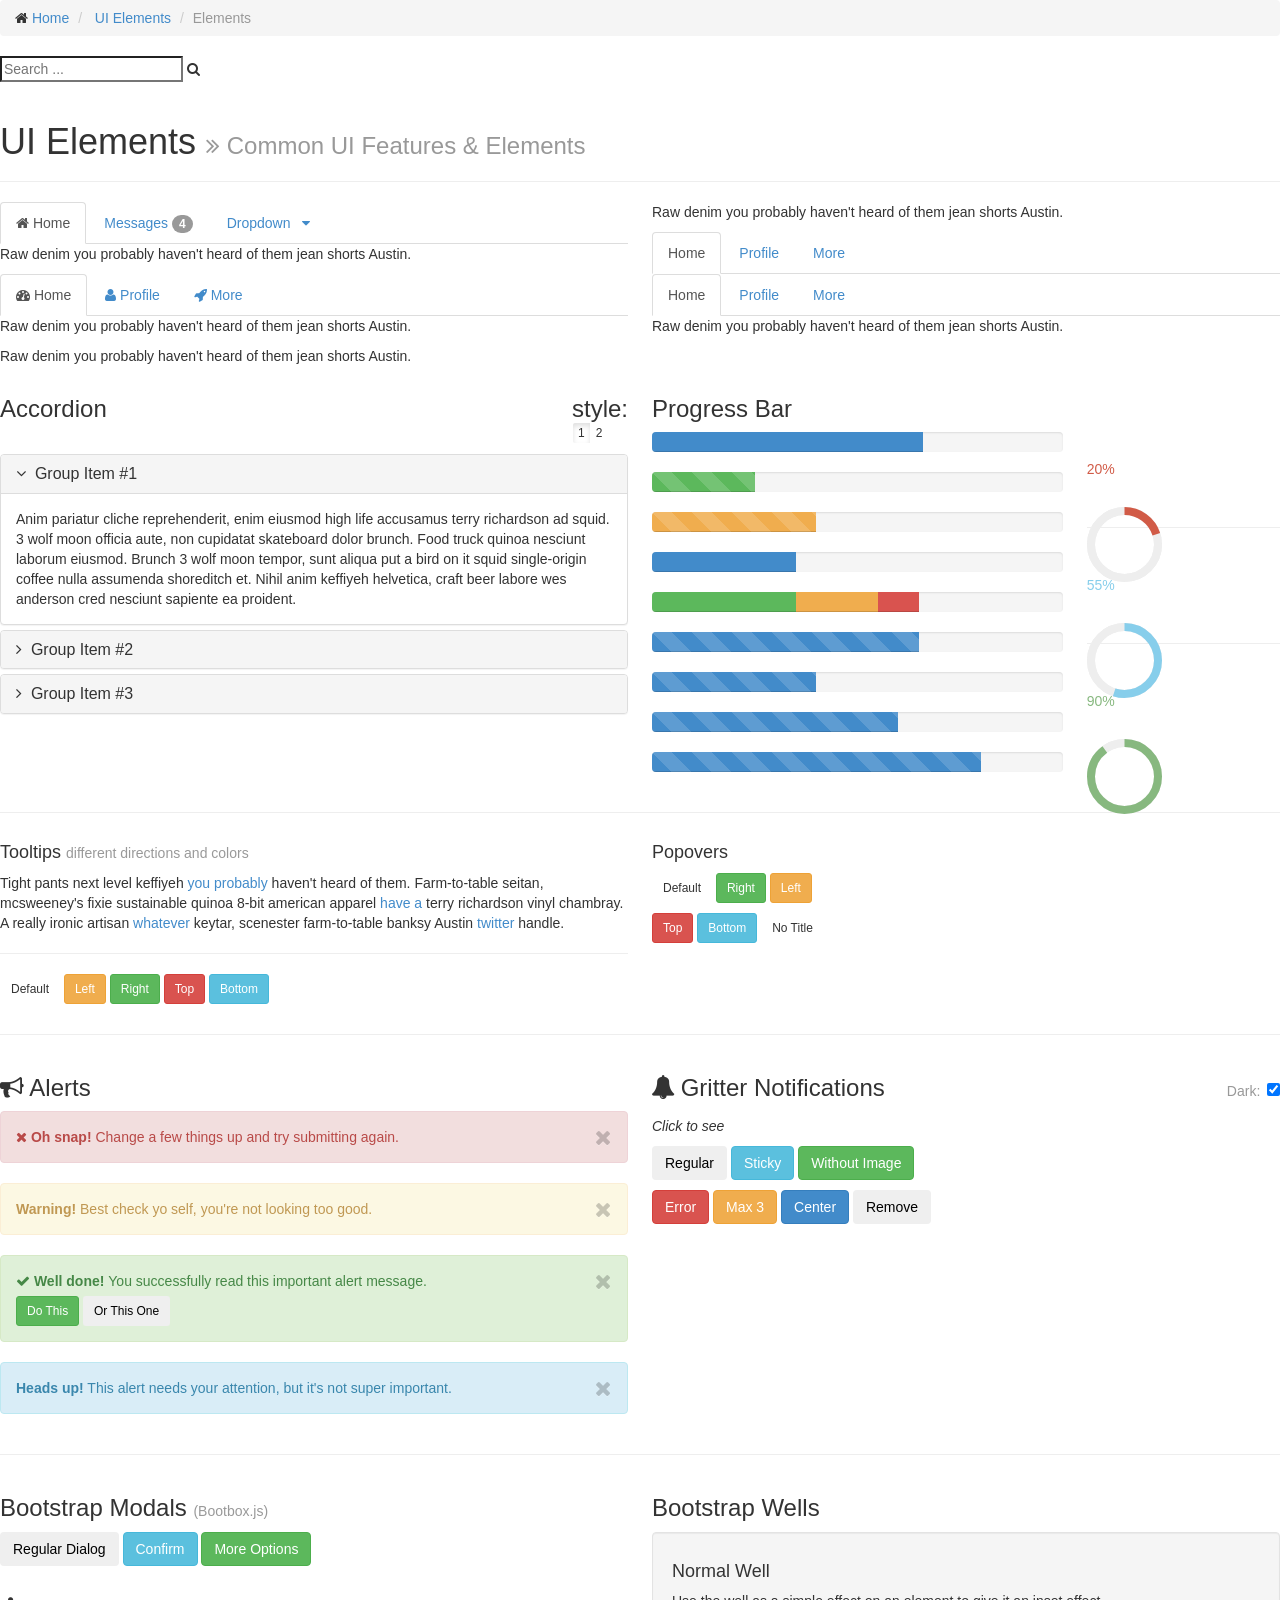
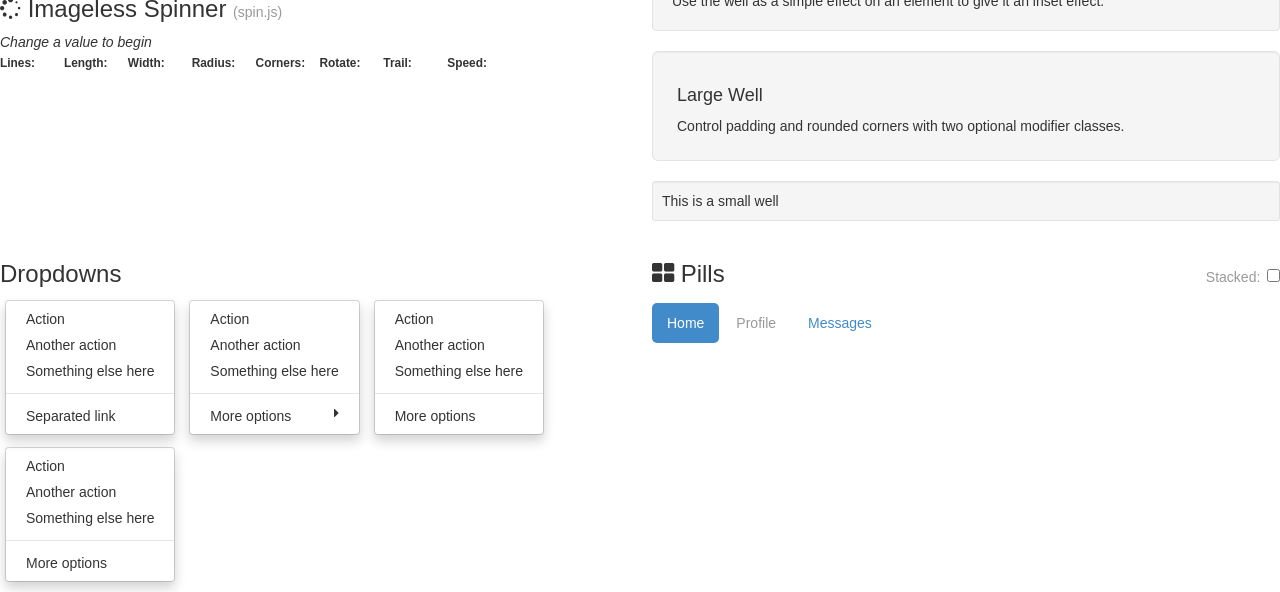
==== commit 902aa01c: "update index" ====
--- a/src/main/webapp/elements.html
+++ b/src/main/webapp/elements.html
@@ -13,7 +13,7 @@
 		<link rel="stylesheet" href="assets/css/font-awesome.min.css" />
 
 		<!--[if IE 7]>
-		  <link rel="stylesheet" href="assets/css/font-awesome-ie7.min.css" />
+		<link rel="stylesheet" href="assets/css/font-awesome-ie7.min.css" />
 		<![endif]-->
 
 		<!-- page specific plugin styles -->
@@ -69,848 +69,227 @@
 	</head>
 
 	<body>
-		<div class="navbar navbar-default" id="navbar">
-			<script type="text/javascript">
-				try{ace.settings.check('navbar' , 'fixed')}catch(e){}
-			</script>
-
-			<div class="navbar-container" id="navbar-container">
-				<div class="navbar-header pull-left">
-					<a href="#" class="navbar-brand">
-						<small>
-							<i class="icon-leaf"></i>
-							Ace Admin
-						</small>
-					</a><!-- /.brand -->
-				</div><!-- /.navbar-header -->
-
-				<div class="navbar-header pull-right" role="navigation">
-					<ul class="nav ace-nav">
-						<li class="grey">
-							<a data-toggle="dropdown" class="dropdown-toggle" href="#">
-								<i class="icon-tasks"></i>
-								<span class="badge badge-grey">4</span>
-							</a>
-
-							<ul class="pull-right dropdown-navbar dropdown-menu dropdown-caret dropdown-close">
-								<li class="dropdown-header">
-									<i class="icon-ok"></i>
-									4 Tasks to complete
-								</li>
-
-								<li>
-									<a href="#">
-										<div class="clearfix">
-											<span class="pull-left">Software Update</span>
-											<span class="pull-right">65%</span>
-										</div>
-
-										<div class="progress progress-mini ">
-											<div style="width:65%" class="progress-bar "></div>
-										</div>
-									</a>
-								</li>
-
-								<li>
-									<a href="#">
-										<div class="clearfix">
-											<span class="pull-left">Hardware Upgrade</span>
-											<span class="pull-right">35%</span>
-										</div>
-
-										<div class="progress progress-mini ">
-											<div style="width:35%" class="progress-bar progress-bar-danger"></div>
-										</div>
-									</a>
-								</li>
-
-								<li>
-									<a href="#">
-										<div class="clearfix">
-											<span class="pull-left">Unit Testing</span>
-											<span class="pull-right">15%</span>
-										</div>
-
-										<div class="progress progress-mini ">
-											<div style="width:15%" class="progress-bar progress-bar-warning"></div>
-										</div>
-									</a>
-								</li>
-
-								<li>
-									<a href="#">
-										<div class="clearfix">
-											<span class="pull-left">Bug Fixes</span>
-											<span class="pull-right">90%</span>
-										</div>
-
-										<div class="progress progress-mini progress-striped active">
-											<div style="width:90%" class="progress-bar progress-bar-success"></div>
-										</div>
-									</a>
-								</li>
-
-								<li>
-									<a href="#">
-										See tasks with details
-										<i class="icon-arrow-right"></i>
-									</a>
-								</li>
-							</ul>
-						</li>
-
-						<li class="purple">
-							<a data-toggle="dropdown" class="dropdown-toggle" href="#">
-								<i class="icon-bell-alt icon-animated-bell"></i>
-								<span class="badge badge-important">8</span>
-							</a>
-
-							<ul class="pull-right dropdown-navbar navbar-pink dropdown-menu dropdown-caret dropdown-close">
-								<li class="dropdown-header">
-									<i class="icon-warning-sign"></i>
-									8 Notifications
-								</li>
-
-								<li>
-									<a href="#">
-										<div class="clearfix">
-											<span class="pull-left">
-												<i class="btn btn-xs no-hover btn-pink icon-comment"></i>
-												New Comments
-											</span>
-											<span class="pull-right badge badge-info">+12</span>
-										</div>
-									</a>
-								</li>
-
-								<li>
-									<a href="#">
-										<i class="btn btn-xs btn-primary icon-user"></i>
-										Bob just signed up as an editor ...
-									</a>
-								</li>
-
-								<li>
-									<a href="#">
-										<div class="clearfix">
-											<span class="pull-left">
-												<i class="btn btn-xs no-hover btn-success icon-shopping-cart"></i>
-												New Orders
-											</span>
-											<span class="pull-right badge badge-success">+8</span>
-										</div>
-									</a>
-								</li>
-
-								<li>
-									<a href="#">
-										<div class="clearfix">
-											<span class="pull-left">
-												<i class="btn btn-xs no-hover btn-info icon-twitter"></i>
-												Followers
-											</span>
-											<span class="pull-right badge badge-info">+11</span>
-										</div>
-									</a>
-								</li>
-
-								<li>
-									<a href="#">
-										See all notifications
-										<i class="icon-arrow-right"></i>
-									</a>
-								</li>
-							</ul>
-						</li>
-
-						<li class="green">
-							<a data-toggle="dropdown" class="dropdown-toggle" href="#">
-								<i class="icon-envelope icon-animated-vertical"></i>
-								<span class="badge badge-success">5</span>
-							</a>
-
-							<ul class="pull-right dropdown-navbar dropdown-menu dropdown-caret dropdown-close">
-								<li class="dropdown-header">
-									<i class="icon-envelope-alt"></i>
-									5 Messages
-								</li>
-
-								<li>
-									<a href="#">
-										<img src="assets/avatars/avatar.png" class="msg-photo" alt="Alex's Avatar" />
-										<span class="msg-body">
-											<span class="msg-title">
-												<span class="blue">Alex:</span>
-												Ciao sociis natoque penatibus et auctor ...
-											</span>
-
-											<span class="msg-time">
-												<i class="icon-time"></i>
-												<span>a moment ago</span>
-											</span>
-										</span>
-									</a>
-								</li>
-
-								<li>
-									<a href="#">
-										<img src="assets/avatars/avatar3.png" class="msg-photo" alt="Susan's Avatar" />
-										<span class="msg-body">
-											<span class="msg-title">
-												<span class="blue">Susan:</span>
-												Vestibulum id ligula porta felis euismod ...
-											</span>
-
-											<span class="msg-time">
-												<i class="icon-time"></i>
-												<span>20 minutes ago</span>
-											</span>
-										</span>
-									</a>
-								</li>
-
-								<li>
-									<a href="#">
-										<img src="assets/avatars/avatar4.png" class="msg-photo" alt="Bob's Avatar" />
-										<span class="msg-body">
-											<span class="msg-title">
-												<span class="blue">Bob:</span>
-												Nullam quis risus eget urna mollis ornare ...
-											</span>
-
-											<span class="msg-time">
-												<i class="icon-time"></i>
-												<span>3:15 pm</span>
-											</span>
-										</span>
-									</a>
-								</li>
-
-								<li>
-									<a href="inbox.html">
-										See all messages
-										<i class="icon-arrow-right"></i>
-									</a>
-								</li>
-							</ul>
-						</li>
-
-						<li class="light-blue">
-							<a data-toggle="dropdown" href="#" class="dropdown-toggle">
-								<img class="nav-user-photo" src="assets/avatars/user.jpg" alt="Jason's Photo" />
-								<span class="user-info">
-									<small>Welcome,</small>
-									Jason
-								</span>
-
-								<i class="icon-caret-down"></i>
-							</a>
-
-							<ul class="user-menu pull-right dropdown-menu dropdown-yellow dropdown-caret dropdown-close">
-								<li>
-									<a href="#">
-										<i class="icon-cog"></i>
-										Settings
-									</a>
-								</li>
-
-								<li>
-									<a href="#">
-										<i class="icon-user"></i>
-										Profile
-									</a>
-								</li>
-
-								<li class="divider"></li>
-
-								<li>
-									<a href="#">
-										<i class="icon-off"></i>
-										Logout
-									</a>
-								</li>
-							</ul>
-						</li>
-					</ul><!-- /.ace-nav -->
-				</div><!-- /.navbar-header -->
-			</div><!-- /.container -->
-		</div>
-
-		<div class="main-container" id="main-container">
-			<script type="text/javascript">
-				try{ace.settings.check('main-container' , 'fixed')}catch(e){}
-			</script>
-
-			<div class="main-container-inner">
-				<a class="menu-toggler" id="menu-toggler" href="#">
-					<span class="menu-text"></span>
-				</a>
-
-				<div class="sidebar" id="sidebar">
-					<script type="text/javascript">
-						try{ace.settings.check('sidebar' , 'fixed')}catch(e){}
-					</script>
-
-					<div class="sidebar-shortcuts" id="sidebar-shortcuts">
-						<div class="sidebar-shortcuts-large" id="sidebar-shortcuts-large">
-							<button class="btn btn-success">
-								<i class="icon-signal"></i>
-							</button>
-
-							<button class="btn btn-info">
-								<i class="icon-pencil"></i>
-							</button>
-
-							<button class="btn btn-warning">
-								<i class="icon-group"></i>
-							</button>
-
-							<button class="btn btn-danger">
-								<i class="icon-cogs"></i>
-							</button>
-						</div>
-
-						<div class="sidebar-shortcuts-mini" id="sidebar-shortcuts-mini">
-							<span class="btn btn-success"></span>
-
-							<span class="btn btn-info"></span>
-
-							<span class="btn btn-warning"></span>
-
-							<span class="btn btn-danger"></span>
-						</div>
-					</div><!-- #sidebar-shortcuts -->
-
-					<ul class="nav nav-list">
-						<li>
-							<a href="index.html">
-								<i class="icon-dashboard"></i>
-								<span class="menu-text"> Dashboard </span>
-							</a>
-						</li>
-
-						<li>
-							<a href="typography.html">
-								<i class="icon-text-width"></i>
-								<span class="menu-text"> Typography </span>
-							</a>
-						</li>
-
-						<li class="active open">
-							<a href="#" class="dropdown-toggle">
-								<i class="icon-desktop"></i>
-								<span class="menu-text"> UI Elements </span>
-
-								<b class="arrow icon-angle-down"></b>
-							</a>
-
-							<ul class="submenu">
-								<li class="active">
-									<a href="elements.html">
-										<i class="icon-double-angle-right"></i>
-										Elements
-									</a>
-								</li>
-
-								<li>
-									<a href="buttons.html">
-										<i class="icon-double-angle-right"></i>
-										Buttons &amp; Icons
-									</a>
-								</li>
-
-								<li>
-									<a href="treeview.html">
-										<i class="icon-double-angle-right"></i>
-										Treeview
-									</a>
-								</li>
-
-								<li>
-									<a href="jquery-ui.html">
-										<i class="icon-double-angle-right"></i>
-										jQuery UI
-									</a>
-								</li>
-
-								<li>
-									<a href="nestable-list.html">
-										<i class="icon-double-angle-right"></i>
-										Nestable Lists
-									</a>
-								</li>
-
-								<li>
-									<a href="#" class="dropdown-toggle">
-										<i class="icon-double-angle-right"></i>
-
-										Three Level Menu
-										<b class="arrow icon-angle-down"></b>
-									</a>
-
-									<ul class="submenu">
-										<li>
-											<a href="#">
-												<i class="icon-leaf"></i>
-												Item #1
-											</a>
-										</li>
-
-										<li>
-											<a href="#" class="dropdown-toggle">
-												<i class="icon-pencil"></i>
-
-												4th level
-												<b class="arrow icon-angle-down"></b>
-											</a>
-
-											<ul class="submenu">
-												<li>
-													<a href="#">
-														<i class="icon-plus"></i>
-														Add Product
-													</a>
-												</li>
-
-												<li>
-													<a href="#">
-														<i class="icon-eye-open"></i>
-														View Products
-													</a>
-												</li>
-											</ul>
-										</li>
-									</ul>
-								</li>
-							</ul>
-						</li>
-
-						<li>
-							<a href="#" class="dropdown-toggle">
-								<i class="icon-list"></i>
-								<span class="menu-text"> Tables </span>
-
-								<b class="arrow icon-angle-down"></b>
-							</a>
-
-							<ul class="submenu">
-								<li>
-									<a href="tables.html">
-										<i class="icon-double-angle-right"></i>
-										Simple &amp; Dynamic
-									</a>
-								</li>
-
-								<li>
-									<a href="jqgrid.html">
-										<i class="icon-double-angle-right"></i>
-										jqGrid plugin
-									</a>
-								</li>
-							</ul>
-						</li>
-
-						<li>
-							<a href="#" class="dropdown-toggle">
-								<i class="icon-edit"></i>
-								<span class="menu-text"> Forms </span>
-
-								<b class="arrow icon-angle-down"></b>
-							</a>
-
-							<ul class="submenu">
-								<li>
-									<a href="form-elements.html">
-										<i class="icon-double-angle-right"></i>
-										Form Elements
-									</a>
-								</li>
-
-								<li>
-									<a href="form-wizard.html">
-										<i class="icon-double-angle-right"></i>
-										Wizard &amp; Validation
-									</a>
-								</li>
-
-								<li>
-									<a href="wysiwyg.html">
-										<i class="icon-double-angle-right"></i>
-										Wysiwyg &amp; Markdown
-									</a>
-								</li>
-
-								<li>
-									<a href="dropzone.html">
-										<i class="icon-double-angle-right"></i>
-										Dropzone File Upload
-									</a>
-								</li>
-							</ul>
-						</li>
-
-						<li>
-							<a href="widgets.html">
-								<i class="icon-list-alt"></i>
-								<span class="menu-text"> Widgets </span>
-							</a>
-						</li>
-
-						<li>
-							<a href="calendar.html">
-								<i class="icon-calendar"></i>
-
-								<span class="menu-text">
-									Calendar
-									<span class="badge badge-transparent tooltip-error" title="2&nbsp;Important&nbsp;Events">
-										<i class="icon-warning-sign red bigger-130"></i>
-									</span>
-								</span>
-							</a>
-						</li>
-
-						<li>
-							<a href="gallery.html">
-								<i class="icon-picture"></i>
-								<span class="menu-text"> Gallery </span>
-							</a>
-						</li>
-
-						<li>
-							<a href="#" class="dropdown-toggle">
-								<i class="icon-tag"></i>
-								<span class="menu-text"> More Pages </span>
-
-								<b class="arrow icon-angle-down"></b>
-							</a>
-
-							<ul class="submenu">
-								<li>
-									<a href="profile.html">
-										<i class="icon-double-angle-right"></i>
-										User Profile
-									</a>
-								</li>
-
-								<li>
-									<a href="inbox.html">
-										<i class="icon-double-angle-right"></i>
-										Inbox
-									</a>
-								</li>
-
-								<li>
-									<a href="pricing.html">
-										<i class="icon-double-angle-right"></i>
-										Pricing Tables
-									</a>
-								</li>
-
-								<li>
-									<a href="invoice.html">
-										<i class="icon-double-angle-right"></i>
-										Invoice
-									</a>
-								</li>
-
-								<li>
-									<a href="timeline.html">
-										<i class="icon-double-angle-right"></i>
-										Timeline
-									</a>
-								</li>
-
-								<li>
-									<a href="login.html">
-										<i class="icon-double-angle-right"></i>
-										Login &amp; Register
-									</a>
-								</li>
-							</ul>
-						</li>
-
-						<li>
-							<a href="#" class="dropdown-toggle">
-								<i class="icon-file-alt"></i>
-
-								<span class="menu-text">
-									Other Pages
-									<span class="badge badge-primary ">5</span>
-								</span>
-
-								<b class="arrow icon-angle-down"></b>
-							</a>
-
-							<ul class="submenu">
-								<li>
-									<a href="faq.html">
-										<i class="icon-double-angle-right"></i>
-										FAQ
-									</a>
-								</li>
-
-								<li>
-									<a href="error-404.html">
-										<i class="icon-double-angle-right"></i>
-										Error 404
-									</a>
-								</li>
-
-								<li>
-									<a href="error-500.html">
-										<i class="icon-double-angle-right"></i>
-										Error 500
-									</a>
-								</li>
-
-								<li>
-									<a href="grid.html">
-										<i class="icon-double-angle-right"></i>
-										Grid
-									</a>
-								</li>
-
-								<li>
-									<a href="blank.html">
-										<i class="icon-double-angle-right"></i>
-										Blank Page
-									</a>
-								</li>
-							</ul>
-						</li>
-					</ul><!-- /.nav-list -->
-
-					<div class="sidebar-collapse" id="sidebar-collapse">
-						<i class="icon-double-angle-left" data-icon1="icon-double-angle-left" data-icon2="icon-double-angle-right"></i>
-					</div>
-
-					<script type="text/javascript">
-						try{ace.settings.check('sidebar' , 'collapsed')}catch(e){}
-					</script>
-				</div>
-
-				<div class="main-content">
-					<div class="breadcrumbs" id="breadcrumbs">
-						<script type="text/javascript">
-							try{ace.settings.check('breadcrumbs' , 'fixed')}catch(e){}
-						</script>
-
-						<ul class="breadcrumb">
-							<li>
-								<i class="icon-home home-icon"></i>
-								<a href="#">Home</a>
-							</li>
-
-							<li>
-								<a href="#">UI Elements</a>
-							</li>
-							<li class="active">Elements</li>
-						</ul><!-- .breadcrumb -->
-
-						<div class="nav-search" id="nav-search">
-							<form class="form-search">
+    <div class="breadcrumbs" id="breadcrumbs">
+        <script type="text/javascript">
+            try{ace.settings.check('breadcrumbs' , 'fixed')}catch(e){}
+        </script>
+
+        <ul class="breadcrumb">
+            <li>
+                <i class="icon-home home-icon"></i>
+                <a href="#">Home</a>
+            </li>
+
+            <li>
+                <a href="#">UI Elements</a>
+            </li>
+            <li class="active">Elements</li>
+        </ul><!-- .breadcrumb -->
+
+        <div class="nav-search" id="nav-search">
+            <form class="form-search">
 								<span class="input-icon">
 									<input type="text" placeholder="Search ..." class="nav-search-input" id="nav-search-input" autocomplete="off" />
 									<i class="icon-search nav-search-icon"></i>
 								</span>
-							</form>
-						</div><!-- #nav-search -->
-					</div>
-
-					<div class="page-content">
-						<div class="page-header">
-							<h1>
-								UI Elements
-								<small>
-									<i class="icon-double-angle-right"></i>
-									Common UI Features &amp; Elements
-								</small>
-							</h1>
-						</div><!-- /.page-header -->
-
-						<div class="row">
-							<div class="col-xs-12">
-								<!-- PAGE CONTENT BEGINS -->
-
-								<div class="row">
-									<div class="col-sm-6">
-										<div class="tabbable">
-											<ul class="nav nav-tabs" id="myTab">
-												<li class="active">
-													<a data-toggle="tab" href="#home">
-														<i class="green icon-home bigger-110"></i>
-														Home
-													</a>
-												</li>
-
-												<li>
-													<a data-toggle="tab" href="#profile">
-														Messages
-														<span class="badge badge-danger">4</span>
-													</a>
-												</li>
-
-												<li class="dropdown">
-													<a data-toggle="dropdown" class="dropdown-toggle" href="#">
-														Dropdown &nbsp;
-														<i class="icon-caret-down bigger-110 width-auto"></i>
-													</a>
-
-													<ul class="dropdown-menu dropdown-info">
-														<li>
-															<a data-toggle="tab" href="#dropdown1">@fat</a>
-														</li>
-
-														<li>
-															<a data-toggle="tab" href="#dropdown2">@mdo</a>
-														</li>
-													</ul>
-												</li>
-											</ul>
-
-											<div class="tab-content">
-												<div id="home" class="tab-pane in active">
-													<p>Raw denim you probably haven't heard of them jean shorts Austin.</p>
-												</div>
-
-												<div id="profile" class="tab-pane">
-													<p>Food truck fixie locavore, accusamus mcsweeney's marfa nulla single-origin coffee squid.</p>
-												</div>
-
-												<div id="dropdown1" class="tab-pane">
-													<p>Etsy mixtape wayfarers, ethical wes anderson tofu before they sold out mcsweeney's organic lomo retro fanny pack lo-fi farm-to-table readymade.</p>
-												</div>
-
-												<div id="dropdown2" class="tab-pane">
-													<p>Trust fund seitan letterpress, keytar raw denim keffiyeh etsy art party before they sold out master cleanse gluten-free squid scenester freegan cosby sweater. Fanny pack portland seitan DIY, art party locavore wolf cliche high life echo park Austin.</p>
-												</div>
-											</div>
-										</div>
-									</div><!-- /span -->
-
-									<div class="vspace-xs-6"></div>
-
-									<div class="col-sm-6">
-										<div class="tabbable tabs-below">
-											<div class="tab-content">
-												<div id="home2" class="tab-pane in active">
-													<p>Raw denim you probably haven't heard of them jean shorts Austin.</p>
-												</div>
-
-												<div id="profile2" class="tab-pane">
-													<p>Food truck fixie locavore, accusamus mcsweeney's marfa nulla single-origin coffee squid.</p>
-												</div>
-
-												<div id="dropdown12" class="tab-pane">
-													<p>Etsy mixtape wayfarers, ethical wes anderson tofu before they sold out mcsweeney's organic lomo retro fanny pack lo-fi farm-to-table readymade.</p>
-												</div>
-											</div>
-
-											<ul class="nav nav-tabs" id="myTab2">
-												<li class="active">
-													<a data-toggle="tab" href="#home2">Home</a>
-												</li>
-
-												<li>
-													<a data-toggle="tab" href="#profile2">Profile</a>
-												</li>
-
-												<li>
-													<a data-toggle="tab" href="#dropdown12">More</a>
-												</li>
-											</ul>
-										</div>
-									</div>
-								</div><!-- /row -->
-
-								<div class="space"></div>
-
-								<div class="row">
-									<div class="col-sm-6">
-										<div class="tabbable tabs-left">
-											<ul class="nav nav-tabs" id="myTab3">
-												<li class="active">
-													<a data-toggle="tab" href="#home3">
-														<i class="pink icon-dashboard bigger-110"></i>
-														Home
-													</a>
-												</li>
-
-												<li>
-													<a data-toggle="tab" href="#profile3">
-														<i class="blue icon-user bigger-110"></i>
-														Profile
-													</a>
-												</li>
-
-												<li>
-													<a data-toggle="tab" href="#dropdown13">
-														<i class="icon-rocket"></i>
-														More
-													</a>
-												</li>
-											</ul>
-
-											<div class="tab-content">
-												<div id="home3" class="tab-pane in active">
-													<p>Raw denim you probably haven't heard of them jean shorts Austin.</p>
-													<p>Raw denim you probably haven't heard of them jean shorts Austin.</p>
-												</div>
-
-												<div id="profile3" class="tab-pane">
-													<p>Food truck fixie locavore, accusamus mcsweeney's marfa nulla single-origin coffee squid.</p>
-													<p>Raw denim you probably haven't heard of them jean shorts Austin.</p>
-												</div>
-
-												<div id="dropdown13" class="tab-pane">
-													<p>Etsy mixtape wayfarers, ethical wes anderson tofu before they sold out mcsweeney's organic lomo retro fanny pack lo-fi farm-to-table readymade.</p>
-													<p>Raw denim you probably haven't heard of them jean shorts Austin.</p>
-												</div>
-											</div>
-										</div>
-									</div><!-- /span -->
-
-									<div class="vspace-sm-6"></div>
-
-									<div class="col-sm-6">
-										<div class="tabbable">
-											<ul class="nav nav-tabs padding-12 tab-color-blue background-blue" id="myTab4">
-												<li class="active">
-													<a data-toggle="tab" href="#home4">Home</a>
-												</li>
-
-												<li>
-													<a data-toggle="tab" href="#profile4">Profile</a>
-												</li>
-
-												<li>
-													<a data-toggle="tab" href="#dropdown14">More</a>
-												</li>
-											</ul>
-
-											<div class="tab-content">
-												<div id="home4" class="tab-pane in active">
-													<p>Raw denim you probably haven't heard of them jean shorts Austin.</p>
-												</div>
-
-												<div id="profile4" class="tab-pane">
-													<p>Food truck fixie locavore, accusamus mcsweeney's marfa nulla single-origin coffee squid.</p>
-												</div>
-
-												<div id="dropdown14" class="tab-pane">
-													<p>Etsy mixtape wayfarers, ethical wes anderson tofu before they sold out mcsweeney's organic lomo retro fanny pack lo-fi farm-to-table readymade.</p>
-												</div>
-											</div>
-										</div>
-									</div><!-- /span -->
-								</div><!-- /row -->
-
-								<div class="hr hr-double hr-dotted hr18"></div>
-
-								<div class="row">
-									<div class="col-sm-6">
-										<h3 class="row header smaller lighter blue">
-											<span class="col-xs-6"> Accordion </span><!-- /span -->
+            </form>
+        </div><!-- #nav-search -->
+    </div>
+
+    <div class="page-content">
+    <div class="page-header">
+        <h1>
+            UI Elements
+            <small>
+                <i class="icon-double-angle-right"></i>
+                Common UI Features &amp; Elements
+            </small>
+        </h1>
+    </div><!-- /.page-header -->
+
+    <div class="row">
+    <div class="col-xs-12">
+    <!-- PAGE CONTENT BEGINS -->
+
+    <div class="row">
+        <div class="col-sm-6">
+            <div class="tabbable">
+                <ul class="nav nav-tabs" id="myTab">
+                    <li class="active">
+                        <a data-toggle="tab" href="#home">
+                            <i class="green icon-home bigger-110"></i>
+                            Home
+                        </a>
+                    </li>
+
+                    <li>
+                        <a data-toggle="tab" href="#profile">
+                            Messages
+                            <span class="badge badge-danger">4</span>
+                        </a>
+                    </li>
+
+                    <li class="dropdown">
+                        <a data-toggle="dropdown" class="dropdown-toggle" href="#">
+                            Dropdown &nbsp;
+                            <i class="icon-caret-down bigger-110 width-auto"></i>
+                        </a>
+
+                        <ul class="dropdown-menu dropdown-info">
+                            <li>
+                                <a data-toggle="tab" href="#dropdown1">@fat</a>
+                            </li>
+
+                            <li>
+                                <a data-toggle="tab" href="#dropdown2">@mdo</a>
+                            </li>
+                        </ul>
+                    </li>
+                </ul>
+
+                <div class="tab-content">
+                    <div id="home" class="tab-pane in active">
+                        <p>Raw denim you probably haven't heard of them jean shorts Austin.</p>
+                    </div>
+
+                    <div id="profile" class="tab-pane">
+                        <p>Food truck fixie locavore, accusamus mcsweeney's marfa nulla single-origin coffee squid.</p>
+                    </div>
+
+                    <div id="dropdown1" class="tab-pane">
+                        <p>Etsy mixtape wayfarers, ethical wes anderson tofu before they sold out mcsweeney's organic lomo retro fanny pack lo-fi farm-to-table readymade.</p>
+                    </div>
+
+                    <div id="dropdown2" class="tab-pane">
+                        <p>Trust fund seitan letterpress, keytar raw denim keffiyeh etsy art party before they sold out master cleanse gluten-free squid scenester freegan cosby sweater. Fanny pack portland seitan DIY, art party locavore wolf cliche high life echo park Austin.</p>
+                    </div>
+                </div>
+            </div>
+        </div><!-- /span -->
+
+        <div class="vspace-xs-6"></div>
+
+        <div class="col-sm-6">
+            <div class="tabbable tabs-below">
+                <div class="tab-content">
+                    <div id="home2" class="tab-pane in active">
+                        <p>Raw denim you probably haven't heard of them jean shorts Austin.</p>
+                    </div>
+
+                    <div id="profile2" class="tab-pane">
+                        <p>Food truck fixie locavore, accusamus mcsweeney's marfa nulla single-origin coffee squid.</p>
+                    </div>
+
+                    <div id="dropdown12" class="tab-pane">
+                        <p>Etsy mixtape wayfarers, ethical wes anderson tofu before they sold out mcsweeney's organic lomo retro fanny pack lo-fi farm-to-table readymade.</p>
+                    </div>
+                </div>
+
+                <ul class="nav nav-tabs" id="myTab2">
+                    <li class="active">
+                        <a data-toggle="tab" href="#home2">Home</a>
+                    </li>
+
+                    <li>
+                        <a data-toggle="tab" href="#profile2">Profile</a>
+                    </li>
+
+                    <li>
+                        <a data-toggle="tab" href="#dropdown12">More</a>
+                    </li>
+                </ul>
+            </div>
+        </div>
+    </div><!-- /row -->
+
+    <div class="space"></div>
+
+    <div class="row">
+        <div class="col-sm-6">
+            <div class="tabbable tabs-left">
+                <ul class="nav nav-tabs" id="myTab3">
+                    <li class="active">
+                        <a data-toggle="tab" href="#home3">
+                            <i class="pink icon-dashboard bigger-110"></i>
+                            Home
+                        </a>
+                    </li>
+
+                    <li>
+                        <a data-toggle="tab" href="#profile3">
+                            <i class="blue icon-user bigger-110"></i>
+                            Profile
+                        </a>
+                    </li>
+
+                    <li>
+                        <a data-toggle="tab" href="#dropdown13">
+                            <i class="icon-rocket"></i>
+                            More
+                        </a>
+                    </li>
+                </ul>
+
+                <div class="tab-content">
+                    <div id="home3" class="tab-pane in active">
+                        <p>Raw denim you probably haven't heard of them jean shorts Austin.</p>
+                        <p>Raw denim you probably haven't heard of them jean shorts Austin.</p>
+                    </div>
+
+                    <div id="profile3" class="tab-pane">
+                        <p>Food truck fixie locavore, accusamus mcsweeney's marfa nulla single-origin coffee squid.</p>
+                        <p>Raw denim you probably haven't heard of them jean shorts Austin.</p>
+                    </div>
+
+                    <div id="dropdown13" class="tab-pane">
+                        <p>Etsy mixtape wayfarers, ethical wes anderson tofu before they sold out mcsweeney's organic lomo retro fanny pack lo-fi farm-to-table readymade.</p>
+                        <p>Raw denim you probably haven't heard of them jean shorts Austin.</p>
+                    </div>
+                </div>
+            </div>
+        </div><!-- /span -->
+
+        <div class="vspace-sm-6"></div>
+
+        <div class="col-sm-6">
+            <div class="tabbable">
+                <ul class="nav nav-tabs padding-12 tab-color-blue background-blue" id="myTab4">
+                    <li class="active">
+                        <a data-toggle="tab" href="#home4">Home</a>
+                    </li>
+
+                    <li>
+                        <a data-toggle="tab" href="#profile4">Profile</a>
+                    </li>
+
+                    <li>
+                        <a data-toggle="tab" href="#dropdown14">More</a>
+                    </li>
+                </ul>
+
+                <div class="tab-content">
+                    <div id="home4" class="tab-pane in active">
+                        <p>Raw denim you probably haven't heard of them jean shorts Austin.</p>
+                    </div>
+
+                    <div id="profile4" class="tab-pane">
+                        <p>Food truck fixie locavore, accusamus mcsweeney's marfa nulla single-origin coffee squid.</p>
+                    </div>
+
+                    <div id="dropdown14" class="tab-pane">
+                        <p>Etsy mixtape wayfarers, ethical wes anderson tofu before they sold out mcsweeney's organic lomo retro fanny pack lo-fi farm-to-table readymade.</p>
+                    </div>
+                </div>
+            </div>
+        </div><!-- /span -->
+    </div><!-- /row -->
+
+    <div class="hr hr-double hr-dotted hr18"></div>
+
+    <div class="row">
+        <div class="col-sm-6">
+            <h3 class="row header smaller lighter blue">
+                <span class="col-xs-6"> Accordion </span><!-- /span -->
 
 											<span class="col-xs-6">
 												<span class="pull-right inline">
@@ -919,266 +298,266 @@
 													<span class="btn-toolbar inline middle no-margin">
 														<span id="accordion-style" data-toggle="buttons" class="btn-group no-margin">
 															<label class="btn btn-xs btn-yellow active">
-																<input type="radio" value="1" />
-																1
-															</label>
+                                                                <input type="radio" value="1" />
+                                                                1
+                                                            </label>
 
 															<label class="btn btn-xs btn-yellow">
-																<input type="radio" value="2" />
-																2
-															</label>
+                                                                <input type="radio" value="2" />
+                                                                2
+                                                            </label>
 														</span>
 													</span>
 												</span>
 											</span><!-- /span -->
-										</h3>
-
-										<div id="accordion" class="accordion-style1 panel-group">
-											<div class="panel panel-default">
-												<div class="panel-heading">
-													<h4 class="panel-title">
-														<a class="accordion-toggle" data-toggle="collapse" data-parent="#accordion" href="#collapseOne">
-															<i class="icon-angle-down bigger-110" data-icon-hide="icon-angle-down" data-icon-show="icon-angle-right"></i>
-															&nbsp;Group Item #1
-														</a>
-													</h4>
-												</div>
-
-												<div class="panel-collapse collapse in" id="collapseOne">
-													<div class="panel-body">
-														Anim pariatur cliche reprehenderit, enim eiusmod high life accusamus terry richardson ad squid. 3 wolf moon officia aute, non cupidatat skateboard dolor brunch. Food truck quinoa nesciunt laborum eiusmod. Brunch 3 wolf moon tempor, sunt aliqua put a bird on it squid single-origin coffee nulla assumenda shoreditch et. Nihil anim keffiyeh helvetica, craft beer labore wes anderson cred nesciunt sapiente ea proident.
-													</div>
-												</div>
-											</div>
-
-											<div class="panel panel-default">
-												<div class="panel-heading">
-													<h4 class="panel-title">
-														<a class="accordion-toggle collapsed" data-toggle="collapse" data-parent="#accordion" href="#collapseTwo">
-															<i class="icon-angle-right bigger-110" data-icon-hide="icon-angle-down" data-icon-show="icon-angle-right"></i>
-															&nbsp;Group Item #2
-														</a>
-													</h4>
-												</div>
-
-												<div class="panel-collapse collapse" id="collapseTwo">
-													<div class="panel-body">
-														Anim pariatur cliche reprehenderit, enim eiusmod high life accusamus terry richardson ad squid. 3 wolf moon officia aute, non cupidatat skateboard dolor brunch. Food truck quinoa nesciunt laborum eiusmod. Brunch 3 wolf moon tempor, sunt aliqua put a bird on it squid single-origin coffee nulla assumenda shoreditch et. Nihil anim keffiyeh helvetica, craft beer labore wes anderson cred nesciunt sapiente ea proident.
-													</div>
-												</div>
-											</div>
-
-											<div class="panel panel-default">
-												<div class="panel-heading">
-													<h4 class="panel-title">
-														<a class="accordion-toggle collapsed" data-toggle="collapse" data-parent="#accordion" href="#collapseThree">
-															<i class="icon-angle-right bigger-110" data-icon-hide="icon-angle-down" data-icon-show="icon-angle-right"></i>
-															&nbsp;Group Item #3
-														</a>
-													</h4>
-												</div>
-
-												<div class="panel-collapse collapse" id="collapseThree">
-													<div class="panel-body">
-														Anim pariatur cliche reprehenderit, enim eiusmod high life accusamus terry richardson ad squid. 3 wolf moon officia aute, non cupidatat skateboard dolor brunch. Food truck quinoa nesciunt laborum eiusmod. Brunch 3 wolf moon tempor, sunt aliqua put a bird on it squid single-origin coffee nulla assumenda shoreditch et.
-													</div>
-												</div>
-											</div>
-										</div>
-									</div><!-- /span -->
-
-									<div class="col-sm-6">
-										<h3 class="header smaller lighter green">Progress Bar</h3>
-
-										<div class="row">
-											<div class="col-xs-8">
-												<div class="progress" data-percent="66%">
-													<div class="progress-bar" style="width:66%;"></div>
-												</div>
-
-												<div class="progress progress-striped" data-percent="25%">
-													<div class="progress-bar progress-bar-success" style="width: 25%;"></div>
-												</div>
-
-												<div class="progress progress-small progress-striped active">
-													<div class="progress-bar progress-bar-warning" style="width: 40%;"></div>
-												</div>
-
-												<div class="progress progress-mini">
-													<div class="progress-bar progress-danger" style="width: 35%;"></div>
-												</div>
-
-												<div class="progress">
-													<div class="progress-bar progress-bar-success" style="width: 35%;"></div>
-
-													<div class="progress-bar progress-bar-warning" style="width: 20%;"></div>
-
-													<div class="progress-bar progress-bar-danger" style="width: 10%;"></div>
-												</div>
-
-												<div class="progress progress-striped">
-													<div class="progress-bar progress-bar-purple" style="width: 65%"></div>
-												</div>
-
-												<div class="progress progress-striped">
-													<div class="progress-bar progress-bar-pink" style="width: 40%"></div>
-												</div>
-
-												<div class="progress progress-striped active">
-													<div class="progress-bar progress-bar-yellow" style="width: 60%"></div>
-												</div>
-
-												<div class="progress progress-striped">
-													<div class="progress-bar progress-bar-inverse" style="width: 80%"></div>
-												</div>
-											</div><!-- /span -->
-
-											<div class="col-xs-4 center">
-												<div class="easy-pie-chart percentage" data-percent="20" data-color="#D15B47">
-													<span class="percent">20</span>%
-												</div>
-
-												<hr />
-												<div class="easy-pie-chart percentage" data-percent="55" data-color="#87CEEB">
-													<span class="percent">55</span>%
-												</div>
-
-												<hr />
-												<div class="easy-pie-chart percentage" data-percent="90" data-color="#87B87F">
-													<span class="percent">90</span>%
-												</div>
-											</div><!-- /span -->
-										</div><!-- /row-fluid -->
-									</div><!-- /span -->
-								</div><!-- /row -->
-
-								<hr />
-								<div class="row">
-									<div class="col-sm-6">
-										<div class="widget-box">
-											<div class="widget-header">
-												<h4 class="smaller">
-													Tooltips
-													<small>different directions and colors</small>
-												</h4>
-											</div>
-
-											<div class="widget-body">
-												<div class="widget-main">
-													<p class="muted">
-														Tight pants next level keffiyeh
-														<a title="Default tooltip" data-rel="tooltip" href="#">you probably</a>
-														haven't heard of them. Farm-to-table seitan, mcsweeney's fixie sustainable quinoa 8-bit american apparel
-														<a title="Another tooltip" data-rel="tooltip" href="#">have a</a>
-														terry richardson vinyl chambray. A really ironic artisan
-														<a data-rel="tooltip" href="#" data-original-title="Another one here too">whatever</a>
-														keytar, scenester farm-to-table banksy Austin
-														<a title="The last tip!" data-rel="tooltip" href="#">twitter</a>
-														handle.
-													</p>
-
-													<hr />
-													<p>
-														<span class="btn btn-sm" data-rel="tooltip" title="Default">Default</span>
-														<span class="btn btn-warning btn-sm tooltip-warning" data-rel="tooltip" data-placement="left" title="Left Warning">Left</span>
-														<span class="btn btn-success btn-sm tooltip-success" data-rel="tooltip" data-placement="right" title="Right Success">Right</span>
-														<span class="btn btn-danger btn-sm tooltip-error" data-rel="tooltip" data-placement="top" title="Top Danger">Top</span>
-														<span class="btn btn-info btn-sm tooltip-info" data-rel="tooltip" data-placement="bottom" title="Bottm Info">Bottom</span>
-													</p>
-												</div>
-											</div>
-										</div>
-									</div><!-- /span -->
-
-									<div class="col-sm-6">
-										<div class="widget-box">
-											<div class="widget-header">
-												<h4 class="smaller">Popovers</h4>
-											</div>
-
-											<div class="widget-body">
-												<div class="widget-main">
-													<p>
-														<span class="btn btn-sm" data-rel="popover" title="Default" data-content="Heads up! This alert needs your attention, but it's not super important.">Default</span>
-														<span class="btn btn-success btn-sm tooltip-success" data-rel="popover" data-placement="right" title="<i class='icon-ok green'></i> Right Success" data-content="Well done! You successfully read this important alert message.">Right</span>
-														<span class="btn btn-warning btn-sm tooltip-warning" data-rel="popover" data-placement="left" title="<i class='icon-warning-sign orange'></i> Left Warning" data-content="Warning! Best check yo self, you're not looking too good.">Left</span>
-													</p>
-
-													<p>
-														<span class="btn btn-danger btn-sm tooltip-error" data-rel="popover" data-placement="top" data-original-title="<i class='icon-bolt red'></i> Top Danger" data-content="Oh snap! Change a few things up and try submitting again.">Top</span>
-														<span class="btn btn-info btn-sm tooltip-info" data-rel="popover" data-placement="bottom" title="Some Info" data-content=" Heads up! This alert needs your attention, but it's not super important.">Bottom</span>
-														<span class="btn btn-inverse btn-sm popover-notitle" data-rel="popover" data-placement="bottom" data-content="Popover without a title!">No Title</span>
-													</p>
-												</div>
-											</div>
-										</div>
-									</div><!-- /span -->
-								</div><!-- /row -->
-
-								<hr />
-								<div class="row">
-									<div class="col-sm-6">
-										<h3 class="header smaller lighter green">
-											<i class="icon-bullhorn"></i>
-											Alerts
-										</h3>
-
-										<div class="alert alert-danger">
-											<button type="button" class="close" data-dismiss="alert">
-												<i class="icon-remove"></i>
-											</button>
-
-											<strong>
-												<i class="icon-remove"></i>
-												Oh snap!
-											</strong>
-
-											Change a few things up and try submitting again.
-											<br />
-										</div>
-
-										<div class="alert alert-warning">
-											<button type="button" class="close" data-dismiss="alert">
-												<i class="icon-remove"></i>
-											</button>
-											<strong>Warning!</strong>
-
-											Best check yo self, you're not looking too good.
-											<br />
-										</div>
-
-										<div class="alert alert-block alert-success">
-											<button type="button" class="close" data-dismiss="alert">
-												<i class="icon-remove"></i>
-											</button>
-
-											<p>
-												<strong>
-													<i class="icon-ok"></i>
-													Well done!
-												</strong>
-												You successfully read this important alert message.
-											</p>
-
-											<p>
-												<button class="btn btn-sm btn-success">Do This</button>
-												<button class="btn btn-sm">Or This One</button>
-											</p>
-										</div>
-
-										<div class="alert alert-info">
-											<button type="button" class="close" data-dismiss="alert">
-												<i class="icon-remove"></i>
-											</button>
-											<strong>Heads up!</strong>
-
-											This alert needs your attention, but it's not super important.
-											<br />
-										</div>
-									</div><!-- /span -->
-
-									<div class="col-sm-6">
-										<h3 class="row header smaller lighter orange">
+            </h3>
+
+            <div id="accordion" class="accordion-style1 panel-group">
+                <div class="panel panel-default">
+                    <div class="panel-heading">
+                        <h4 class="panel-title">
+                            <a class="accordion-toggle" data-toggle="collapse" data-parent="#accordion" href="#collapseOne">
+                                <i class="icon-angle-down bigger-110" data-icon-hide="icon-angle-down" data-icon-show="icon-angle-right"></i>
+                                &nbsp;Group Item #1
+                            </a>
+                        </h4>
+                    </div>
+
+                    <div class="panel-collapse collapse in" id="collapseOne">
+                        <div class="panel-body">
+                            Anim pariatur cliche reprehenderit, enim eiusmod high life accusamus terry richardson ad squid. 3 wolf moon officia aute, non cupidatat skateboard dolor brunch. Food truck quinoa nesciunt laborum eiusmod. Brunch 3 wolf moon tempor, sunt aliqua put a bird on it squid single-origin coffee nulla assumenda shoreditch et. Nihil anim keffiyeh helvetica, craft beer labore wes anderson cred nesciunt sapiente ea proident.
+                        </div>
+                    </div>
+                </div>
+
+                <div class="panel panel-default">
+                    <div class="panel-heading">
+                        <h4 class="panel-title">
+                            <a class="accordion-toggle collapsed" data-toggle="collapse" data-parent="#accordion" href="#collapseTwo">
+                                <i class="icon-angle-right bigger-110" data-icon-hide="icon-angle-down" data-icon-show="icon-angle-right"></i>
+                                &nbsp;Group Item #2
+                            </a>
+                        </h4>
+                    </div>
+
+                    <div class="panel-collapse collapse" id="collapseTwo">
+                        <div class="panel-body">
+                            Anim pariatur cliche reprehenderit, enim eiusmod high life accusamus terry richardson ad squid. 3 wolf moon officia aute, non cupidatat skateboard dolor brunch. Food truck quinoa nesciunt laborum eiusmod. Brunch 3 wolf moon tempor, sunt aliqua put a bird on it squid single-origin coffee nulla assumenda shoreditch et. Nihil anim keffiyeh helvetica, craft beer labore wes anderson cred nesciunt sapiente ea proident.
+                        </div>
+                    </div>
+                </div>
+
+                <div class="panel panel-default">
+                    <div class="panel-heading">
+                        <h4 class="panel-title">
+                            <a class="accordion-toggle collapsed" data-toggle="collapse" data-parent="#accordion" href="#collapseThree">
+                                <i class="icon-angle-right bigger-110" data-icon-hide="icon-angle-down" data-icon-show="icon-angle-right"></i>
+                                &nbsp;Group Item #3
+                            </a>
+                        </h4>
+                    </div>
+
+                    <div class="panel-collapse collapse" id="collapseThree">
+                        <div class="panel-body">
+                            Anim pariatur cliche reprehenderit, enim eiusmod high life accusamus terry richardson ad squid. 3 wolf moon officia aute, non cupidatat skateboard dolor brunch. Food truck quinoa nesciunt laborum eiusmod. Brunch 3 wolf moon tempor, sunt aliqua put a bird on it squid single-origin coffee nulla assumenda shoreditch et.
+                        </div>
+                    </div>
+                </div>
+            </div>
+        </div><!-- /span -->
+
+        <div class="col-sm-6">
+            <h3 class="header smaller lighter green">Progress Bar</h3>
+
+            <div class="row">
+                <div class="col-xs-8">
+                    <div class="progress" data-percent="66%">
+                        <div class="progress-bar" style="width:66%;"></div>
+                    </div>
+
+                    <div class="progress progress-striped" data-percent="25%">
+                        <div class="progress-bar progress-bar-success" style="width: 25%;"></div>
+                    </div>
+
+                    <div class="progress progress-small progress-striped active">
+                        <div class="progress-bar progress-bar-warning" style="width: 40%;"></div>
+                    </div>
+
+                    <div class="progress progress-mini">
+                        <div class="progress-bar progress-danger" style="width: 35%;"></div>
+                    </div>
+
+                    <div class="progress">
+                        <div class="progress-bar progress-bar-success" style="width: 35%;"></div>
+
+                        <div class="progress-bar progress-bar-warning" style="width: 20%;"></div>
+
+                        <div class="progress-bar progress-bar-danger" style="width: 10%;"></div>
+                    </div>
+
+                    <div class="progress progress-striped">
+                        <div class="progress-bar progress-bar-purple" style="width: 65%"></div>
+                    </div>
+
+                    <div class="progress progress-striped">
+                        <div class="progress-bar progress-bar-pink" style="width: 40%"></div>
+                    </div>
+
+                    <div class="progress progress-striped active">
+                        <div class="progress-bar progress-bar-yellow" style="width: 60%"></div>
+                    </div>
+
+                    <div class="progress progress-striped">
+                        <div class="progress-bar progress-bar-inverse" style="width: 80%"></div>
+                    </div>
+                </div><!-- /span -->
+
+                <div class="col-xs-4 center">
+                    <div class="easy-pie-chart percentage" data-percent="20" data-color="#D15B47">
+                        <span class="percent">20</span>%
+                    </div>
+
+                    <hr />
+                    <div class="easy-pie-chart percentage" data-percent="55" data-color="#87CEEB">
+                        <span class="percent">55</span>%
+                    </div>
+
+                    <hr />
+                    <div class="easy-pie-chart percentage" data-percent="90" data-color="#87B87F">
+                        <span class="percent">90</span>%
+                    </div>
+                </div><!-- /span -->
+            </div><!-- /row-fluid -->
+        </div><!-- /span -->
+    </div><!-- /row -->
+
+    <hr />
+    <div class="row">
+        <div class="col-sm-6">
+            <div class="widget-box">
+                <div class="widget-header">
+                    <h4 class="smaller">
+                        Tooltips
+                        <small>different directions and colors</small>
+                    </h4>
+                </div>
+
+                <div class="widget-body">
+                    <div class="widget-main">
+                        <p class="muted">
+                            Tight pants next level keffiyeh
+                            <a title="Default tooltip" data-rel="tooltip" href="#">you probably</a>
+                            haven't heard of them. Farm-to-table seitan, mcsweeney's fixie sustainable quinoa 8-bit american apparel
+                            <a title="Another tooltip" data-rel="tooltip" href="#">have a</a>
+                            terry richardson vinyl chambray. A really ironic artisan
+                            <a data-rel="tooltip" href="#" data-original-title="Another one here too">whatever</a>
+                            keytar, scenester farm-to-table banksy Austin
+                            <a title="The last tip!" data-rel="tooltip" href="#">twitter</a>
+                            handle.
+                        </p>
+
+                        <hr />
+                        <p>
+                            <span class="btn btn-sm" data-rel="tooltip" title="Default">Default</span>
+                            <span class="btn btn-warning btn-sm tooltip-warning" data-rel="tooltip" data-placement="left" title="Left Warning">Left</span>
+                            <span class="btn btn-success btn-sm tooltip-success" data-rel="tooltip" data-placement="right" title="Right Success">Right</span>
+                            <span class="btn btn-danger btn-sm tooltip-error" data-rel="tooltip" data-placement="top" title="Top Danger">Top</span>
+                            <span class="btn btn-info btn-sm tooltip-info" data-rel="tooltip" data-placement="bottom" title="Bottm Info">Bottom</span>
+                        </p>
+                    </div>
+                </div>
+            </div>
+        </div><!-- /span -->
+
+        <div class="col-sm-6">
+            <div class="widget-box">
+                <div class="widget-header">
+                    <h4 class="smaller">Popovers</h4>
+                </div>
+
+                <div class="widget-body">
+                    <div class="widget-main">
+                        <p>
+                            <span class="btn btn-sm" data-rel="popover" title="Default" data-content="Heads up! This alert needs your attention, but it's not super important.">Default</span>
+                            <span class="btn btn-success btn-sm tooltip-success" data-rel="popover" data-placement="right" title="<i class='icon-ok green'></i> Right Success" data-content="Well done! You successfully read this important alert message.">Right</span>
+                            <span class="btn btn-warning btn-sm tooltip-warning" data-rel="popover" data-placement="left" title="<i class='icon-warning-sign orange'></i> Left Warning" data-content="Warning! Best check yo self, you're not looking too good.">Left</span>
+                        </p>
+
+                        <p>
+                            <span class="btn btn-danger btn-sm tooltip-error" data-rel="popover" data-placement="top" data-original-title="<i class='icon-bolt red'></i> Top Danger" data-content="Oh snap! Change a few things up and try submitting again.">Top</span>
+                            <span class="btn btn-info btn-sm tooltip-info" data-rel="popover" data-placement="bottom" title="Some Info" data-content=" Heads up! This alert needs your attention, but it's not super important.">Bottom</span>
+                            <span class="btn btn-inverse btn-sm popover-notitle" data-rel="popover" data-placement="bottom" data-content="Popover without a title!">No Title</span>
+                        </p>
+                    </div>
+                </div>
+            </div>
+        </div><!-- /span -->
+    </div><!-- /row -->
+
+    <hr />
+    <div class="row">
+        <div class="col-sm-6">
+            <h3 class="header smaller lighter green">
+                <i class="icon-bullhorn"></i>
+                Alerts
+            </h3>
+
+            <div class="alert alert-danger">
+                <button type="button" class="close" data-dismiss="alert">
+                    <i class="icon-remove"></i>
+                </button>
+
+                <strong>
+                    <i class="icon-remove"></i>
+                    Oh snap!
+                </strong>
+
+                Change a few things up and try submitting again.
+                <br />
+            </div>
+
+            <div class="alert alert-warning">
+                <button type="button" class="close" data-dismiss="alert">
+                    <i class="icon-remove"></i>
+                </button>
+                <strong>Warning!</strong>
+
+                Best check yo self, you're not looking too good.
+                <br />
+            </div>
+
+            <div class="alert alert-block alert-success">
+                <button type="button" class="close" data-dismiss="alert">
+                    <i class="icon-remove"></i>
+                </button>
+
+                <p>
+                    <strong>
+                        <i class="icon-ok"></i>
+                        Well done!
+                    </strong>
+                    You successfully read this important alert message.
+                </p>
+
+                <p>
+                    <button class="btn btn-sm btn-success">Do This</button>
+                    <button class="btn btn-sm">Or This One</button>
+                </p>
+            </div>
+
+            <div class="alert alert-info">
+                <button type="button" class="close" data-dismiss="alert">
+                    <i class="icon-remove"></i>
+                </button>
+                <strong>Heads up!</strong>
+
+                This alert needs your attention, but it's not super important.
+                <br />
+            </div>
+        </div><!-- /span -->
+
+        <div class="col-sm-6">
+            <h3 class="row header smaller lighter orange">
 											<span class="col-sm-8">
 												<i class="icon-bell-alt"></i>
 												Gritter Notifications
@@ -1186,299 +565,299 @@
 
 											<span class="col-sm-4">
 												<label class="pull-right inline">
-													<small class="muted">Dark:</small>
-
-													<input id="gritter-light" checked="" type="checkbox" class="ace ace-switch ace-switch-5" />
-													<span class="lbl"></span>
-												</label>
+                                                    <small class="muted">Dark:</small>
+
+                                                    <input id="gritter-light" checked="" type="checkbox" class="ace ace-switch ace-switch-5" />
+                                                    <span class="lbl"></span>
+                                                </label>
 											</span><!-- /span -->
-										</h3>
-
-										<p>
-											<i>Click to see</i>
-										</p>
-
-										<p>
-											<button class="btn" id="gritter-regular">Regular</button>
-											<button class="btn btn-info" id="gritter-sticky">Sticky</button>
-											<button class="btn btn-success" id="gritter-without-image">Without Image</button>
-										</p>
-
-										<p>
-											<button class="btn btn-danger" id="gritter-error">Error</button>
-											<button class="btn btn-warning" id="gritter-max3">Max 3</button>
-											<button class="btn btn-primary" id="gritter-center">Center</button>
-											<button class="btn btn-inverse" id="gritter-remove">Remove</button>
-										</p>
-									</div><!-- /span -->
-								</div><!-- /row -->
-
-								<hr />
-								<div class="row">
-									<div class="col-sm-6">
-										<div>
-											<h3 class="header smaller lighter purple">
-												Bootstrap Modals
-												<small>(Bootbox.js)</small>
-											</h3>
-
-											<p>
-												<button class="btn" id="bootbox-regular">Regular Dialog</button>
-												<button class="btn btn-info" id="bootbox-confirm">Confirm</button>
-												<button class="btn btn-success" id="bootbox-options">More Options</button>
-											</p>
-										</div><!-- /row -->
-
-										<div class="space-24"></div>
-
-										<div class="row">
-											<div class="col-xs-12">
-												<h3 class="header smaller lighter grey">
-													<i class="icon-spinner icon-spin orange bigger-125"></i>
-													Imageless Spinner
-													<small>(spin.js)</small>
-												</h3>
-											</div>
-
-											<div class="col-xs-12">
-												<i>Change a value to begin</i>
-
-												<div class="pull-right center spinner-preview" id="spinner-preview"></div>
-
-												<form class="form-horizontal" id="spinner-opts">
-													<label>
-														<small class="lighter">Lines:</small>
-
-														<input class="hidden" type="text" name="lines" data-min="5" data-max="16" data-step="2" value="12" />
-													</label>
-
-													<label>
-														<small class="lighter">Length:</small>
-
-														<input class="hidden" type="text" name="length" data-min="0" data-max="30" value="7" />
-													</label>
-
-													<label>
-														<small class="lighter">Width:</small>
-
-														<input class="hidden" type="text" name="width" data-min="2" data-max="20" value="4" />
-													</label>
-
-													<label>
-														<small class="lighter">Radius:</small>
-
-														<input class="hidden" type="text" name="radius" data-min="0" data-max="40" value="10" />
-													</label>
-
-													<label>
-														<small class="lighter">Corners:</small>
-
-														<input class="hidden" type="text" name="corners" data-min="0" data-max="1" data-step="0.1" value="1" />
-													</label>
-
-													<label>
-														<small class="lighter">Rotate:</small>
-
-														<input class="hidden" type="text" name="rotate" data-min="0" data-max="90" value="0" />
-													</label>
-
-													<label>
-														<small class="lighter">Trail:</small>
-
-														<input class="hidden" type="text" name="trail" data-min="10" data-max="100" value="60" />
-													</label>
-
-													<label>
-														<small class="lighter">Speed:</small>
-
-														<input class="hidden" type="text" name="speed" data-min="0.5" data-max="2.2" data-step="0.1" value="1" />
-													</label>
-												</form>
-											</div><!-- /row -->
-										</div><!-- /row -->
-									</div><!-- /span -->
-
-									<div class="col-sm-6">
-										<h3 class="header smaller lighter red">Bootstrap Wells</h3>
-
-										<div class="well">
-											<h4 class="green smaller lighter">Normal Well</h4>
-											Use the well as a simple effect on an element to give it an inset effect.
-										</div>
-
-										<div class="well well-lg">
-											<h4 class="blue">Large Well</h4>
-											Control padding and rounded corners with two optional modifier classes.
-										</div>
-										<div class="well well-sm"> This is a small well </div>
-									</div><!-- /span -->
-								</div><!-- /row -->
-
-								<div class="row">
-									<div class="col-sm-6">
-										<h3 class="header smaller lighter green">Dropdowns</h3>
-
-										<div class="dropdown dropdown-preview">
-											<ul class="dropdown-menu">
-												<li>
-													<a href="#" tabindex="-1">Action</a>
-												</li>
-
-												<li>
-													<a href="#" tabindex="-1">Another action</a>
-												</li>
-
-												<li>
-													<a href="#" tabindex="-1">Something else here</a>
-												</li>
-
-												<li class="divider"></li>
-
-												<li>
-													<a href="#" tabindex="-1">Separated link</a>
-												</li>
-											</ul>
-										</div>
-
-										<div class="dropdown dropdown-preview">
-											<ul class="dropdown-menu dropdown-danger">
-												<li>
-													<a href="#" tabindex="-1">Action</a>
-												</li>
-
-												<li>
-													<a href="#" tabindex="-1">Another action</a>
-												</li>
-
-												<li>
-													<a href="#" tabindex="-1">Something else here</a>
-												</li>
-
-												<li class="divider"></li>
-
-												<li class="dropdown-hover">
-													<a href="#" tabindex="-1" class="clearfix">
-														<span class="pull-left">More options</span>
-
-														<i class="icon-caret-right pull-right"></i>
-													</a>
-
-													<ul class="dropdown-menu dropdown-danger  pull-right">
-														<li>
-															<a href="#" tabindex="-1">Second level link</a>
-														</li>
-
-														<li>
-															<a href="#" tabindex="-1">Second level link</a>
-														</li>
-
-														<li>
-															<a href="#" tabindex="-1">Second level link</a>
-														</li>
-
-														<li>
-															<a href="#" tabindex="-1">Second level link</a>
-														</li>
-
-														<li>
-															<a href="#" tabindex="-1">Second level link</a>
-														</li>
-													</ul>
-												</li>
-											</ul>
-										</div>
-
-										<div class="dropup dropdown-preview">
-											<ul class="dropdown-menu dropdown-purple">
-												<li>
-													<a href="#" tabindex="-1">Action</a>
-												</li>
-
-												<li>
-													<a href="#" tabindex="-1">Another action</a>
-												</li>
-
-												<li>
-													<a href="#" tabindex="-1">Something else here</a>
-												</li>
-
-												<li class="divider"></li>
-
-												<li class="dropdown-hover dropup">
-													<a href="#" tabindex="-1">More options</a>
-
-													<ul class="dropdown-menu pull-right">
-														<li>
-															<a href="#" tabindex="-1">Second level link</a>
-														</li>
-
-														<li>
-															<a href="#" tabindex="-1">Second level link</a>
-														</li>
-
-														<li>
-															<a href="#" tabindex="-1">Second level link</a>
-														</li>
-
-														<li>
-															<a href="#" tabindex="-1">Second level link</a>
-														</li>
-
-														<li>
-															<a href="#" tabindex="-1">Second level link</a>
-														</li>
-													</ul>
-												</li>
-											</ul>
-										</div>
-
-										<div class="dropup dropdown-preview">
-											<ul class="dropdown-menu dropdown-light">
-												<li>
-													<a href="#" tabindex="-1">Action</a>
-												</li>
-
-												<li>
-													<a href="#" tabindex="-1">Another action</a>
-												</li>
-
-												<li>
-													<a href="#" tabindex="-1">Something else here</a>
-												</li>
-
-												<li class="divider"></li>
-
-												<li class="dropup dropdown-hover">
-													<a href="#" tabindex="-1">More options</a>
-
-													<ul class="dropdown-menu pull-left">
-														<li>
-															<a href="#" tabindex="-1">Second level link</a>
-														</li>
-
-														<li>
-															<a href="#" tabindex="-1">Second level link</a>
-														</li>
-
-														<li>
-															<a href="#" tabindex="-1">Second level link</a>
-														</li>
-
-														<li>
-															<a href="#" tabindex="-1">Second level link</a>
-														</li>
-
-														<li>
-															<a href="#" tabindex="-1">Second level link</a>
-														</li>
-													</ul>
-												</li>
-											</ul>
-										</div>
-									</div>
-
-									<div class="col-sm-6">
-										<h3 class="row header smaller lighter blue">
+            </h3>
+
+            <p>
+                <i>Click to see</i>
+            </p>
+
+            <p>
+                <button class="btn" id="gritter-regular">Regular</button>
+                <button class="btn btn-info" id="gritter-sticky">Sticky</button>
+                <button class="btn btn-success" id="gritter-without-image">Without Image</button>
+            </p>
+
+            <p>
+                <button class="btn btn-danger" id="gritter-error">Error</button>
+                <button class="btn btn-warning" id="gritter-max3">Max 3</button>
+                <button class="btn btn-primary" id="gritter-center">Center</button>
+                <button class="btn btn-inverse" id="gritter-remove">Remove</button>
+            </p>
+        </div><!-- /span -->
+    </div><!-- /row -->
+
+    <hr />
+    <div class="row">
+        <div class="col-sm-6">
+            <div>
+                <h3 class="header smaller lighter purple">
+                    Bootstrap Modals
+                    <small>(Bootbox.js)</small>
+                </h3>
+
+                <p>
+                    <button class="btn" id="bootbox-regular">Regular Dialog</button>
+                    <button class="btn btn-info" id="bootbox-confirm">Confirm</button>
+                    <button class="btn btn-success" id="bootbox-options">More Options</button>
+                </p>
+            </div><!-- /row -->
+
+            <div class="space-24"></div>
+
+            <div class="row">
+                <div class="col-xs-12">
+                    <h3 class="header smaller lighter grey">
+                        <i class="icon-spinner icon-spin orange bigger-125"></i>
+                        Imageless Spinner
+                        <small>(spin.js)</small>
+                    </h3>
+                </div>
+
+                <div class="col-xs-12">
+                    <i>Change a value to begin</i>
+
+                    <div class="pull-right center spinner-preview" id="spinner-preview"></div>
+
+                    <form class="form-horizontal" id="spinner-opts">
+                        <label>
+                            <small class="lighter">Lines:</small>
+
+                            <input class="hidden" type="text" name="lines" data-min="5" data-max="16" data-step="2" value="12" />
+                        </label>
+
+                        <label>
+                            <small class="lighter">Length:</small>
+
+                            <input class="hidden" type="text" name="length" data-min="0" data-max="30" value="7" />
+                        </label>
+
+                        <label>
+                            <small class="lighter">Width:</small>
+
+                            <input class="hidden" type="text" name="width" data-min="2" data-max="20" value="4" />
+                        </label>
+
+                        <label>
+                            <small class="lighter">Radius:</small>
+
+                            <input class="hidden" type="text" name="radius" data-min="0" data-max="40" value="10" />
+                        </label>
+
+                        <label>
+                            <small class="lighter">Corners:</small>
+
+                            <input class="hidden" type="text" name="corners" data-min="0" data-max="1" data-step="0.1" value="1" />
+                        </label>
+
+                        <label>
+                            <small class="lighter">Rotate:</small>
+
+                            <input class="hidden" type="text" name="rotate" data-min="0" data-max="90" value="0" />
+                        </label>
+
+                        <label>
+                            <small class="lighter">Trail:</small>
+
+                            <input class="hidden" type="text" name="trail" data-min="10" data-max="100" value="60" />
+                        </label>
+
+                        <label>
+                            <small class="lighter">Speed:</small>
+
+                            <input class="hidden" type="text" name="speed" data-min="0.5" data-max="2.2" data-step="0.1" value="1" />
+                        </label>
+                    </form>
+                </div><!-- /row -->
+            </div><!-- /row -->
+        </div><!-- /span -->
+
+        <div class="col-sm-6">
+            <h3 class="header smaller lighter red">Bootstrap Wells</h3>
+
+            <div class="well">
+                <h4 class="green smaller lighter">Normal Well</h4>
+                Use the well as a simple effect on an element to give it an inset effect.
+            </div>
+
+            <div class="well well-lg">
+                <h4 class="blue">Large Well</h4>
+                Control padding and rounded corners with two optional modifier classes.
+            </div>
+            <div class="well well-sm"> This is a small well </div>
+        </div><!-- /span -->
+    </div><!-- /row -->
+
+    <div class="row">
+        <div class="col-sm-6">
+            <h3 class="header smaller lighter green">Dropdowns</h3>
+
+            <div class="dropdown dropdown-preview">
+                <ul class="dropdown-menu">
+                    <li>
+                        <a href="#" tabindex="-1">Action</a>
+                    </li>
+
+                    <li>
+                        <a href="#" tabindex="-1">Another action</a>
+                    </li>
+
+                    <li>
+                        <a href="#" tabindex="-1">Something else here</a>
+                    </li>
+
+                    <li class="divider"></li>
+
+                    <li>
+                        <a href="#" tabindex="-1">Separated link</a>
+                    </li>
+                </ul>
+            </div>
+
+            <div class="dropdown dropdown-preview">
+                <ul class="dropdown-menu dropdown-danger">
+                    <li>
+                        <a href="#" tabindex="-1">Action</a>
+                    </li>
+
+                    <li>
+                        <a href="#" tabindex="-1">Another action</a>
+                    </li>
+
+                    <li>
+                        <a href="#" tabindex="-1">Something else here</a>
+                    </li>
+
+                    <li class="divider"></li>
+
+                    <li class="dropdown-hover">
+                        <a href="#" tabindex="-1" class="clearfix">
+                            <span class="pull-left">More options</span>
+
+                            <i class="icon-caret-right pull-right"></i>
+                        </a>
+
+                        <ul class="dropdown-menu dropdown-danger  pull-right">
+                            <li>
+                                <a href="#" tabindex="-1">Second level link</a>
+                            </li>
+
+                            <li>
+                                <a href="#" tabindex="-1">Second level link</a>
+                            </li>
+
+                            <li>
+                                <a href="#" tabindex="-1">Second level link</a>
+                            </li>
+
+                            <li>
+                                <a href="#" tabindex="-1">Second level link</a>
+                            </li>
+
+                            <li>
+                                <a href="#" tabindex="-1">Second level link</a>
+                            </li>
+                        </ul>
+                    </li>
+                </ul>
+            </div>
+
+            <div class="dropup dropdown-preview">
+                <ul class="dropdown-menu dropdown-purple">
+                    <li>
+                        <a href="#" tabindex="-1">Action</a>
+                    </li>
+
+                    <li>
+                        <a href="#" tabindex="-1">Another action</a>
+                    </li>
+
+                    <li>
+                        <a href="#" tabindex="-1">Something else here</a>
+                    </li>
+
+                    <li class="divider"></li>
+
+                    <li class="dropdown-hover dropup">
+                        <a href="#" tabindex="-1">More options</a>
+
+                        <ul class="dropdown-menu pull-right">
+                            <li>
+                                <a href="#" tabindex="-1">Second level link</a>
+                            </li>
+
+                            <li>
+                                <a href="#" tabindex="-1">Second level link</a>
+                            </li>
+
+                            <li>
+                                <a href="#" tabindex="-1">Second level link</a>
+                            </li>
+
+                            <li>
+                                <a href="#" tabindex="-1">Second level link</a>
+                            </li>
+
+                            <li>
+                                <a href="#" tabindex="-1">Second level link</a>
+                            </li>
+                        </ul>
+                    </li>
+                </ul>
+            </div>
+
+            <div class="dropup dropdown-preview">
+                <ul class="dropdown-menu dropdown-light">
+                    <li>
+                        <a href="#" tabindex="-1">Action</a>
+                    </li>
+
+                    <li>
+                        <a href="#" tabindex="-1">Another action</a>
+                    </li>
+
+                    <li>
+                        <a href="#" tabindex="-1">Something else here</a>
+                    </li>
+
+                    <li class="divider"></li>
+
+                    <li class="dropup dropdown-hover">
+                        <a href="#" tabindex="-1">More options</a>
+
+                        <ul class="dropdown-menu pull-left">
+                            <li>
+                                <a href="#" tabindex="-1">Second level link</a>
+                            </li>
+
+                            <li>
+                                <a href="#" tabindex="-1">Second level link</a>
+                            </li>
+
+                            <li>
+                                <a href="#" tabindex="-1">Second level link</a>
+                            </li>
+
+                            <li>
+                                <a href="#" tabindex="-1">Second level link</a>
+                            </li>
+
+                            <li>
+                                <a href="#" tabindex="-1">Second level link</a>
+                            </li>
+                        </ul>
+                    </li>
+                </ul>
+            </div>
+        </div>
+
+        <div class="col-sm-6">
+            <h3 class="row header smaller lighter blue">
 											<span class="col-sm-7">
 												<i class="icon-th-large"></i>
 												Pills
@@ -1486,93 +865,38 @@
 
 											<span class="col-sm-5">
 												<label class="pull-right inline">
-													<small class="muted">Stacked:</small>
-
-													<input id="id-pills-stacked" checked="" type="checkbox" class="ace ace-switch ace-switch-5" />
-													<span class="lbl"></span>
-												</label>
+                                                    <small class="muted">Stacked:</small>
+
+                                                    <input id="id-pills-stacked" checked="" type="checkbox" class="ace ace-switch ace-switch-5" />
+                                                    <span class="lbl"></span>
+                                                </label>
 											</span><!-- /span -->
-										</h3>
-
-										<ul class="nav nav-pills">
-											<li class="active">
-												<a href="#">Home</a>
-											</li>
-
-											<li class="disabled">
-												<a href="#">Profile</a>
-											</li>
-
-											<li>
-												<a href="#">Messages</a>
-											</li>
-										</ul>
-									</div>
-								</div>
-
-								<script type="text/javascript">
-									var $path_assets = "assets";//this will be used in gritter alerts containing images
-								</script>
-
-								<!-- PAGE CONTENT ENDS -->
-							</div><!-- /.col -->
-						</div><!-- /.row -->
-					</div><!-- /.page-content -->
-				</div><!-- /.main-content -->
-
-				<div class="ace-settings-container" id="ace-settings-container">
-					<div class="btn btn-app btn-xs btn-warning ace-settings-btn" id="ace-settings-btn">
-						<i class="icon-cog bigger-150"></i>
-					</div>
-
-					<div class="ace-settings-box" id="ace-settings-box">
-						<div>
-							<div class="pull-left">
-								<select id="skin-colorpicker" class="hide">
-									<option data-skin="default" value="#438EB9">#438EB9</option>
-									<option data-skin="skin-1" value="#222A2D">#222A2D</option>
-									<option data-skin="skin-2" value="#C6487E">#C6487E</option>
-									<option data-skin="skin-3" value="#D0D0D0">#D0D0D0</option>
-								</select>
-							</div>
-							<span>&nbsp; Choose Skin</span>
-						</div>
-
-						<div>
-							<input type="checkbox" class="ace ace-checkbox-2" id="ace-settings-navbar" />
-							<label class="lbl" for="ace-settings-navbar"> Fixed Navbar</label>
-						</div>
-
-						<div>
-							<input type="checkbox" class="ace ace-checkbox-2" id="ace-settings-sidebar" />
-							<label class="lbl" for="ace-settings-sidebar"> Fixed Sidebar</label>
-						</div>
-
-						<div>
-							<input type="checkbox" class="ace ace-checkbox-2" id="ace-settings-breadcrumbs" />
-							<label class="lbl" for="ace-settings-breadcrumbs"> Fixed Breadcrumbs</label>
-						</div>
-
-						<div>
-							<input type="checkbox" class="ace ace-checkbox-2" id="ace-settings-rtl" />
-							<label class="lbl" for="ace-settings-rtl"> Right To Left (rtl)</label>
-						</div>
-
-						<div>
-							<input type="checkbox" class="ace ace-checkbox-2" id="ace-settings-add-container" />
-							<label class="lbl" for="ace-settings-add-container">
-								Inside
-								<b>.container</b>
-							</label>
-						</div>
-					</div>
-				</div><!-- /#ace-settings-container -->
-			</div><!-- /.main-container-inner -->
-
-			<a href="#" id="btn-scroll-up" class="btn-scroll-up btn btn-sm btn-inverse">
-				<i class="icon-double-angle-up icon-only bigger-110"></i>
-			</a>
-		</div><!-- /.main-container -->
+            </h3>
+
+            <ul class="nav nav-pills">
+                <li class="active">
+                    <a href="#">Home</a>
+                </li>
+
+                <li class="disabled">
+                    <a href="#">Profile</a>
+                </li>
+
+                <li>
+                    <a href="#">Messages</a>
+                </li>
+            </ul>
+        </div>
+    </div>
+
+    <script type="text/javascript">
+        var $path_assets = "assets";//this will be used in gritter alerts containing images
+    </script>
+
+    <!-- PAGE CONTENT ENDS -->
+    </div><!-- /.col -->
+    </div><!-- /.row -->
+    </div><!-- /.page-content -->
 
 		<!-- basic scripts -->
 
